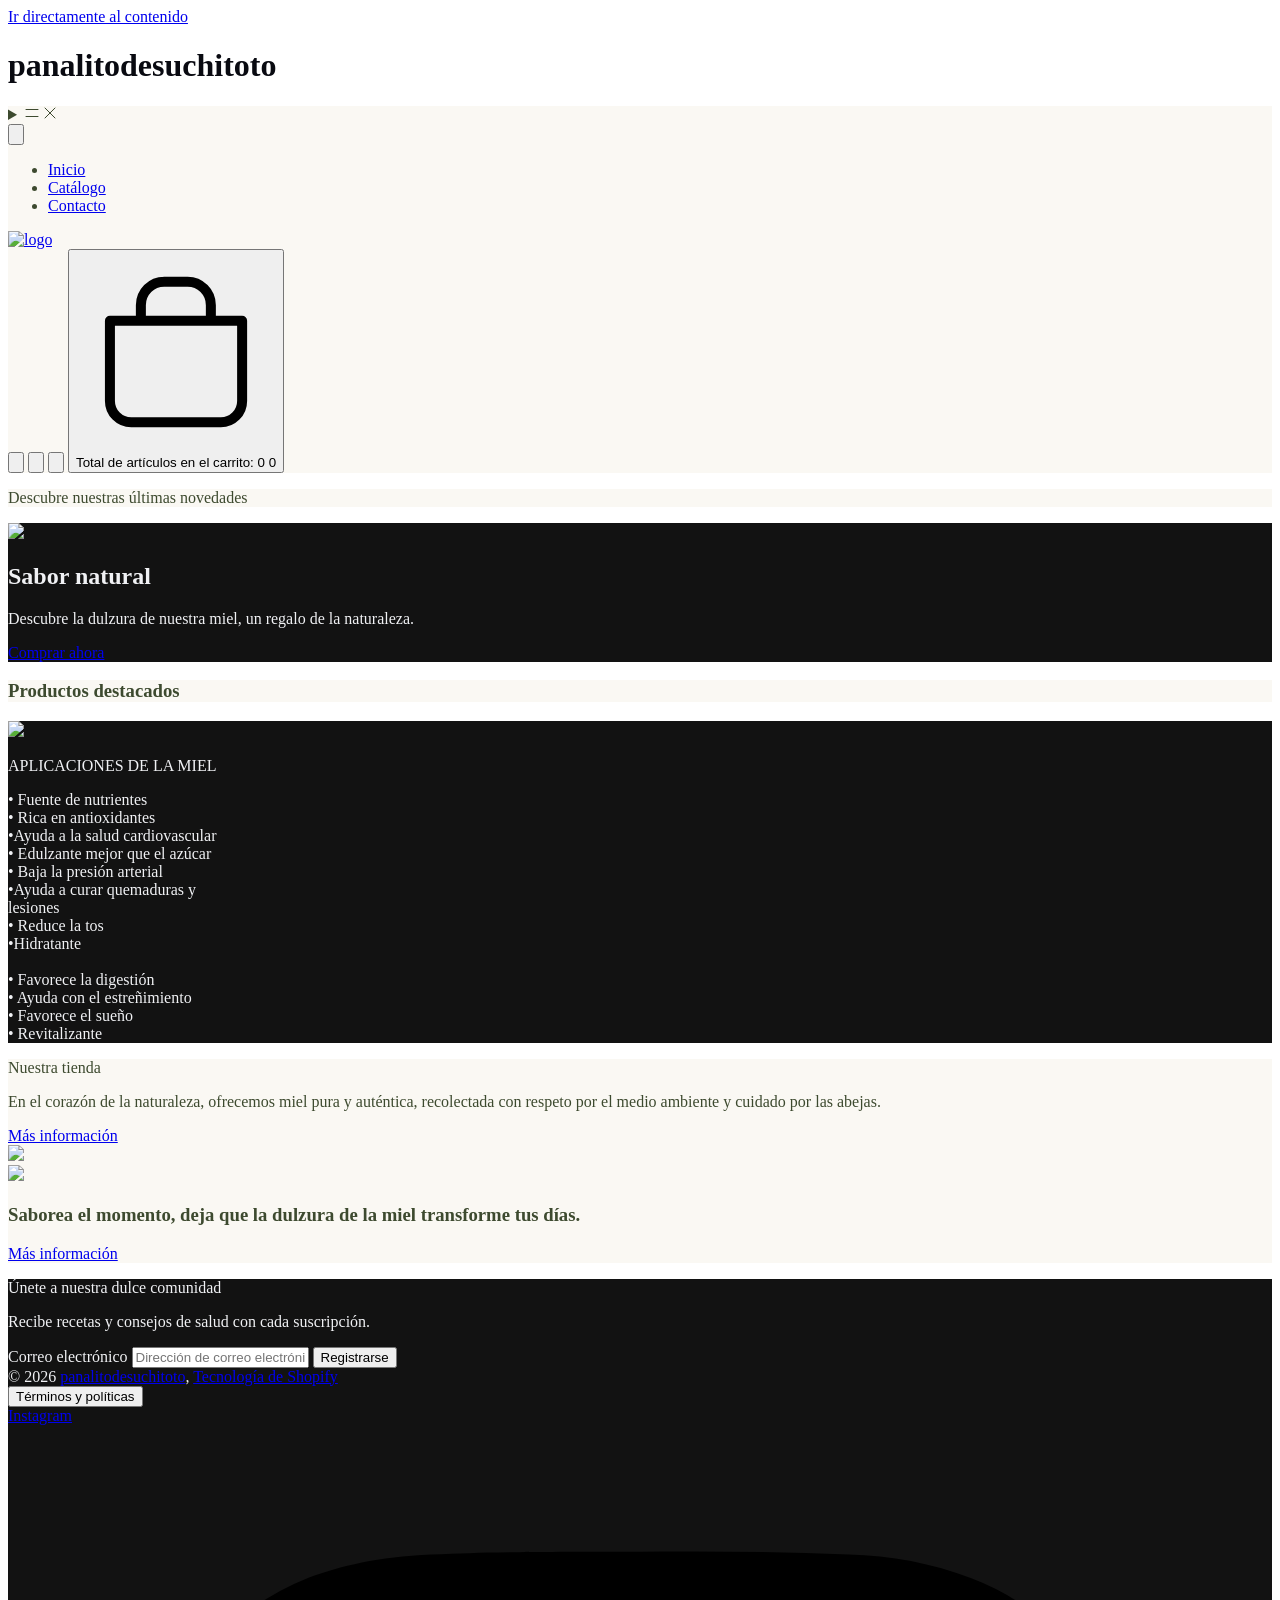
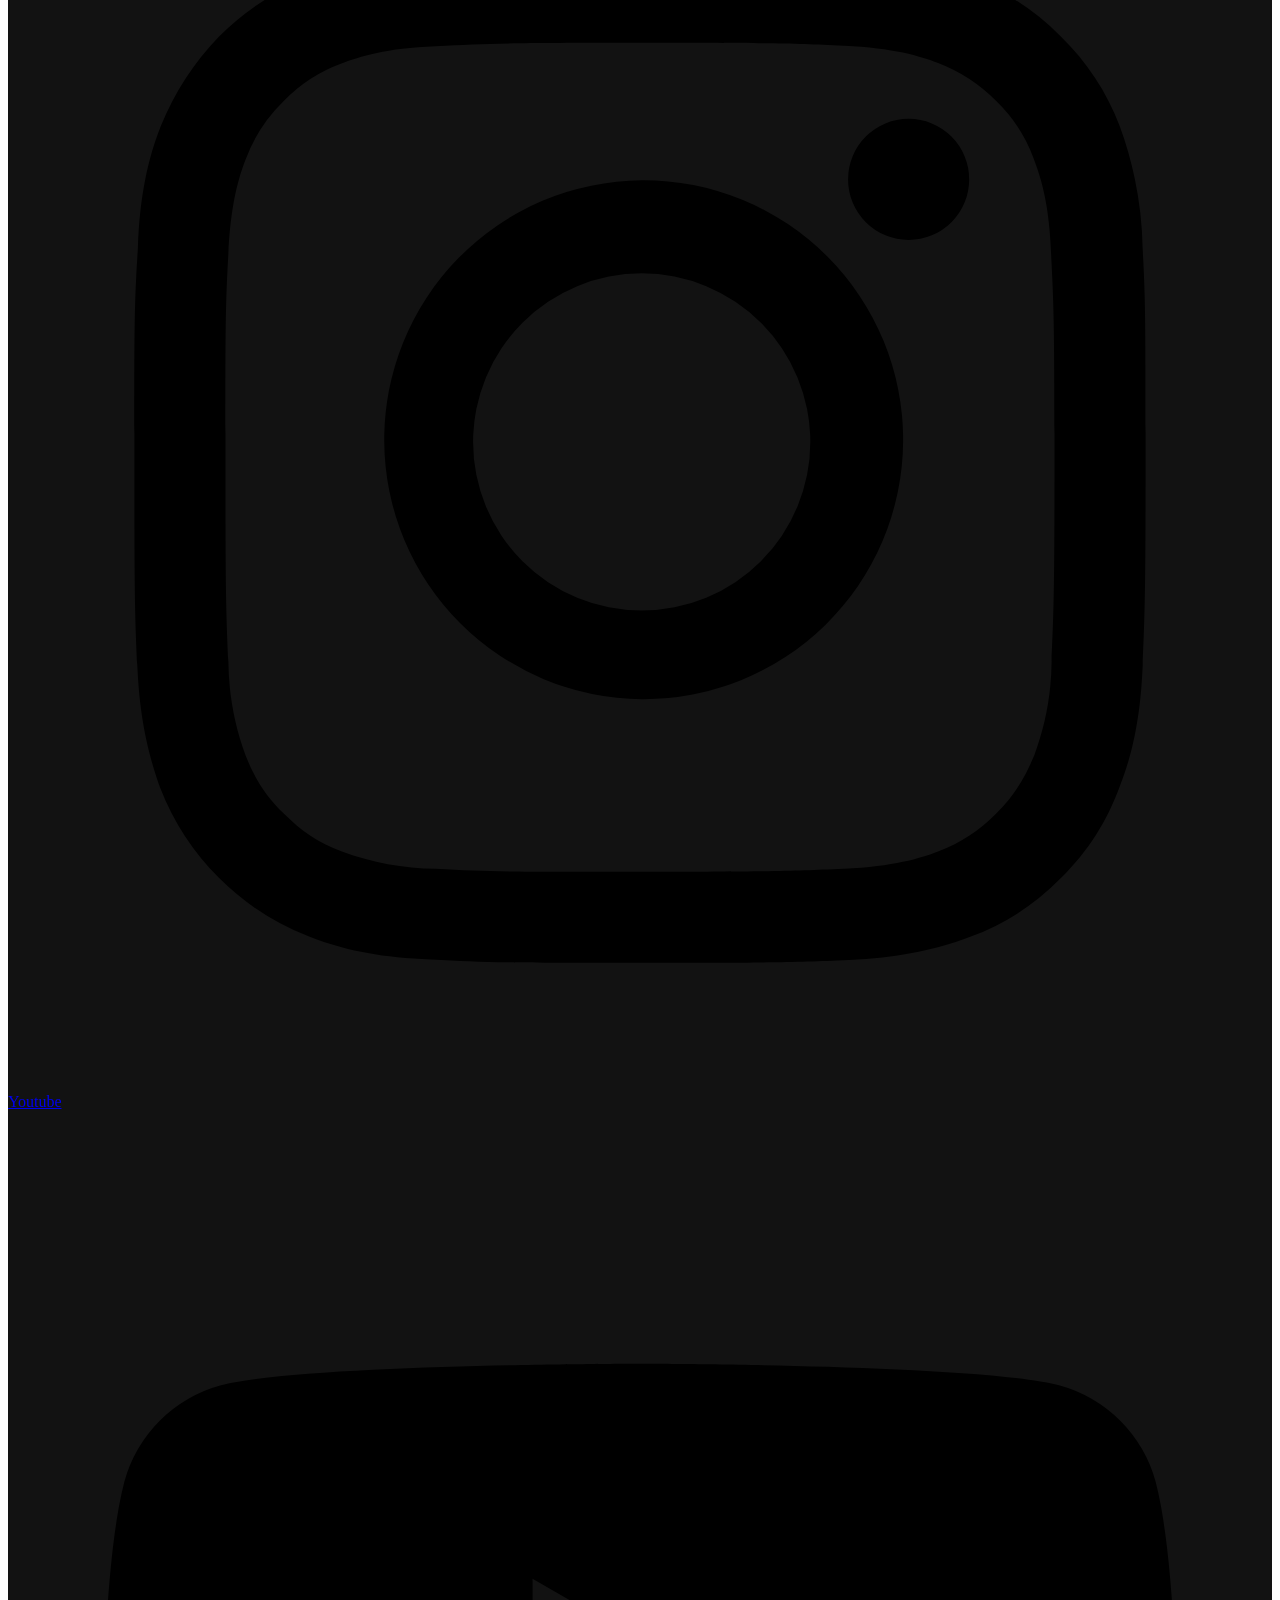
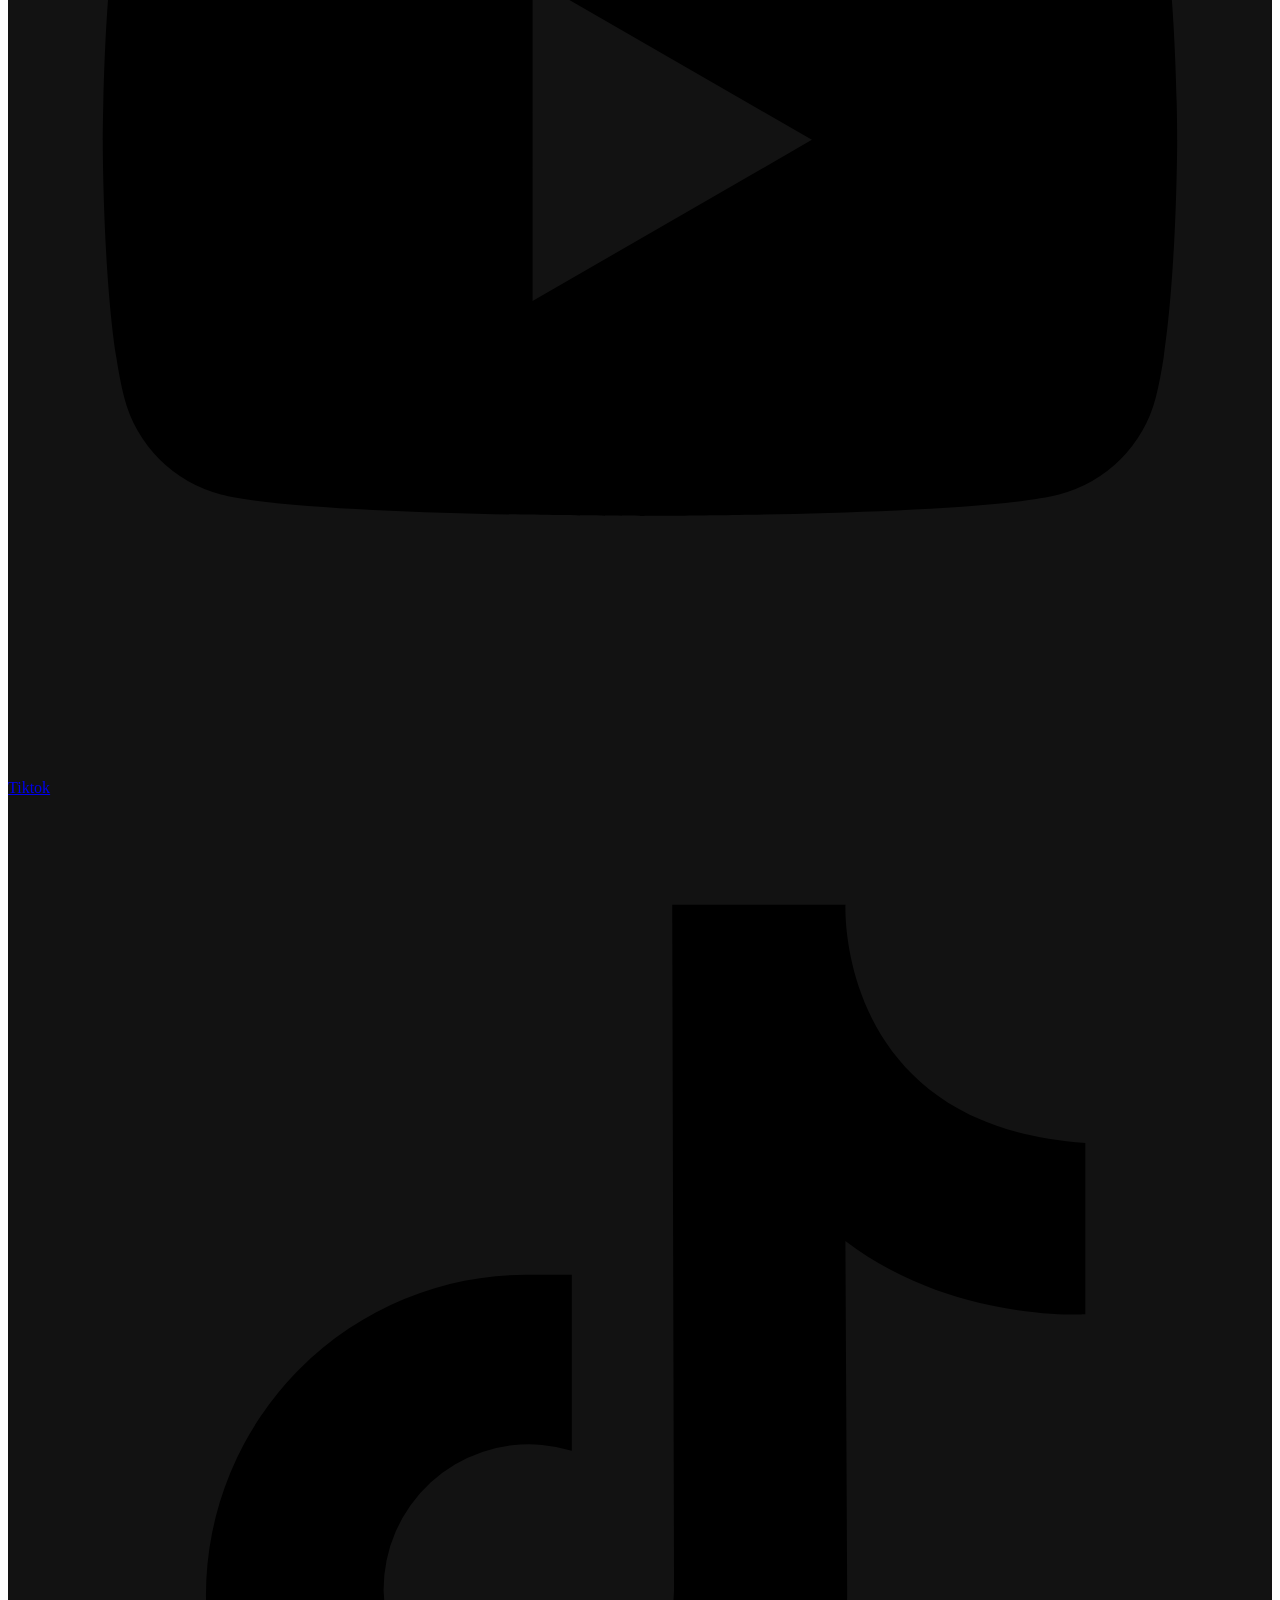
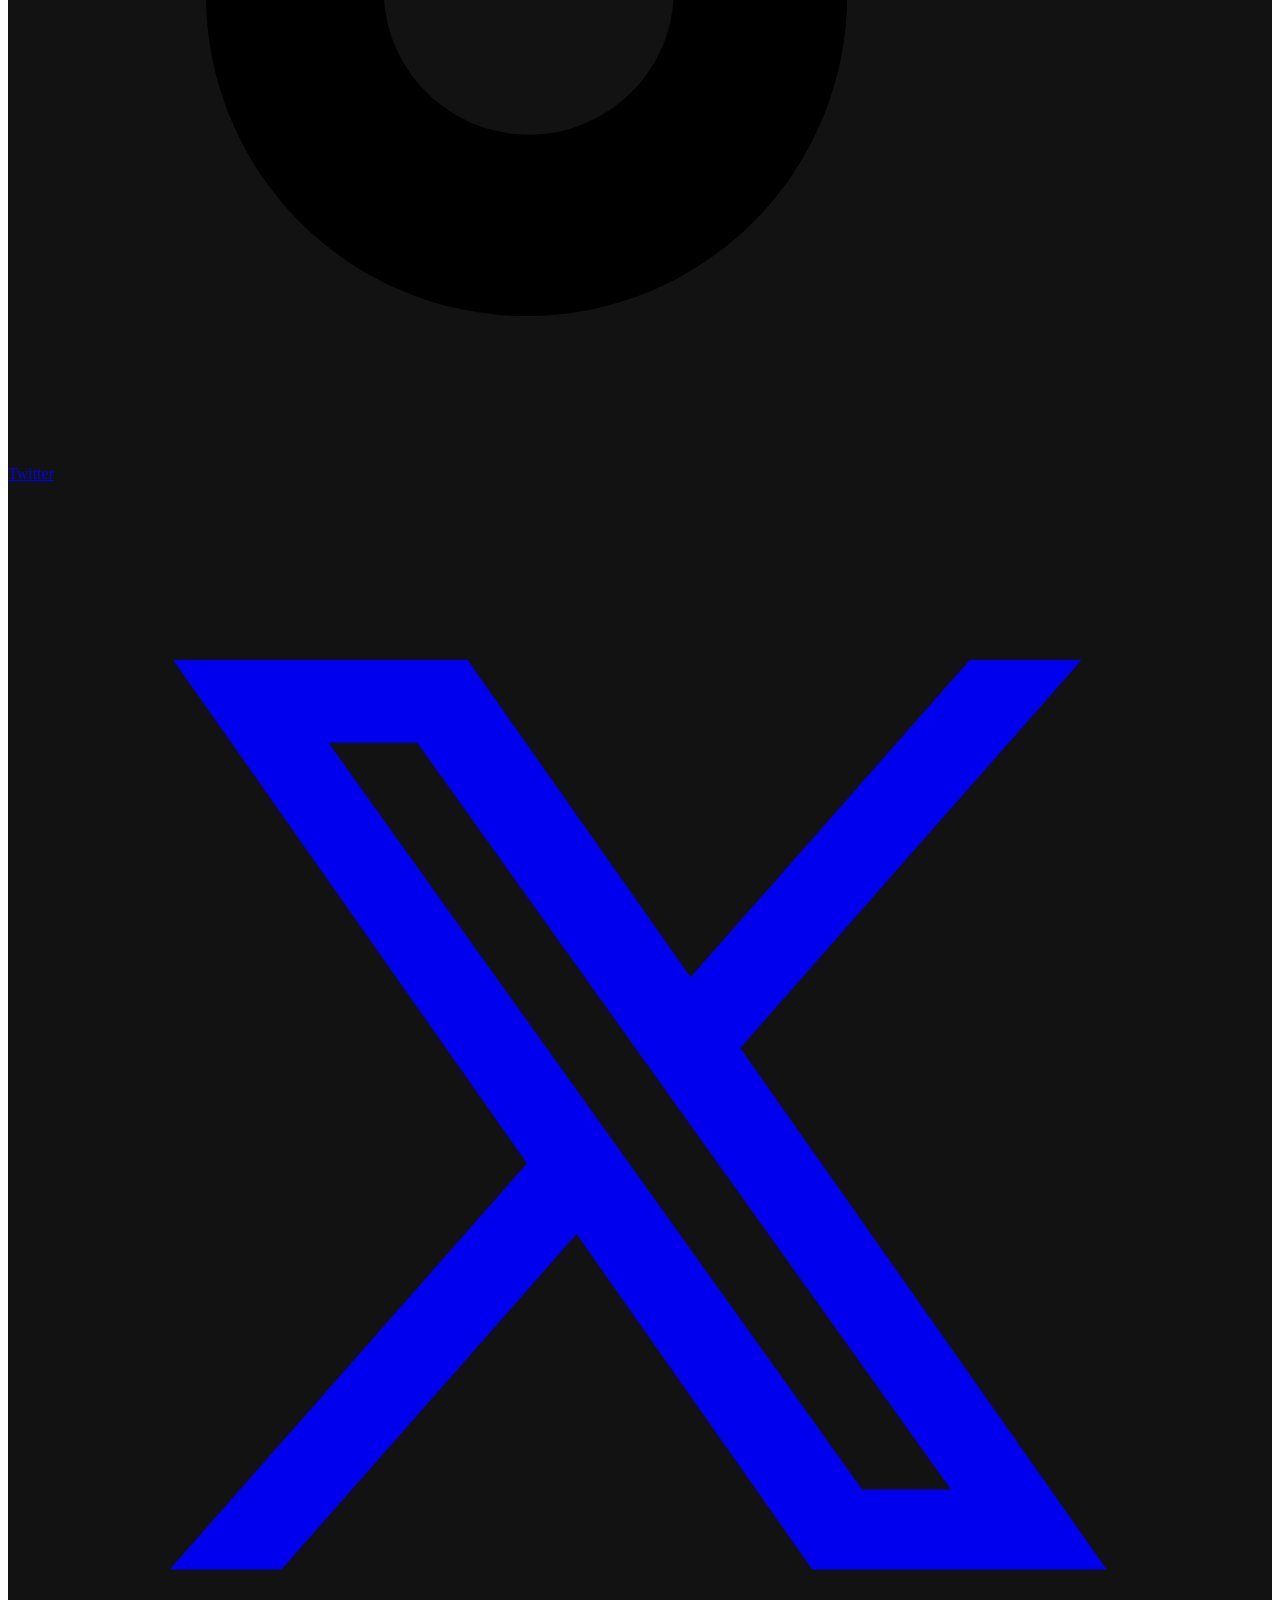
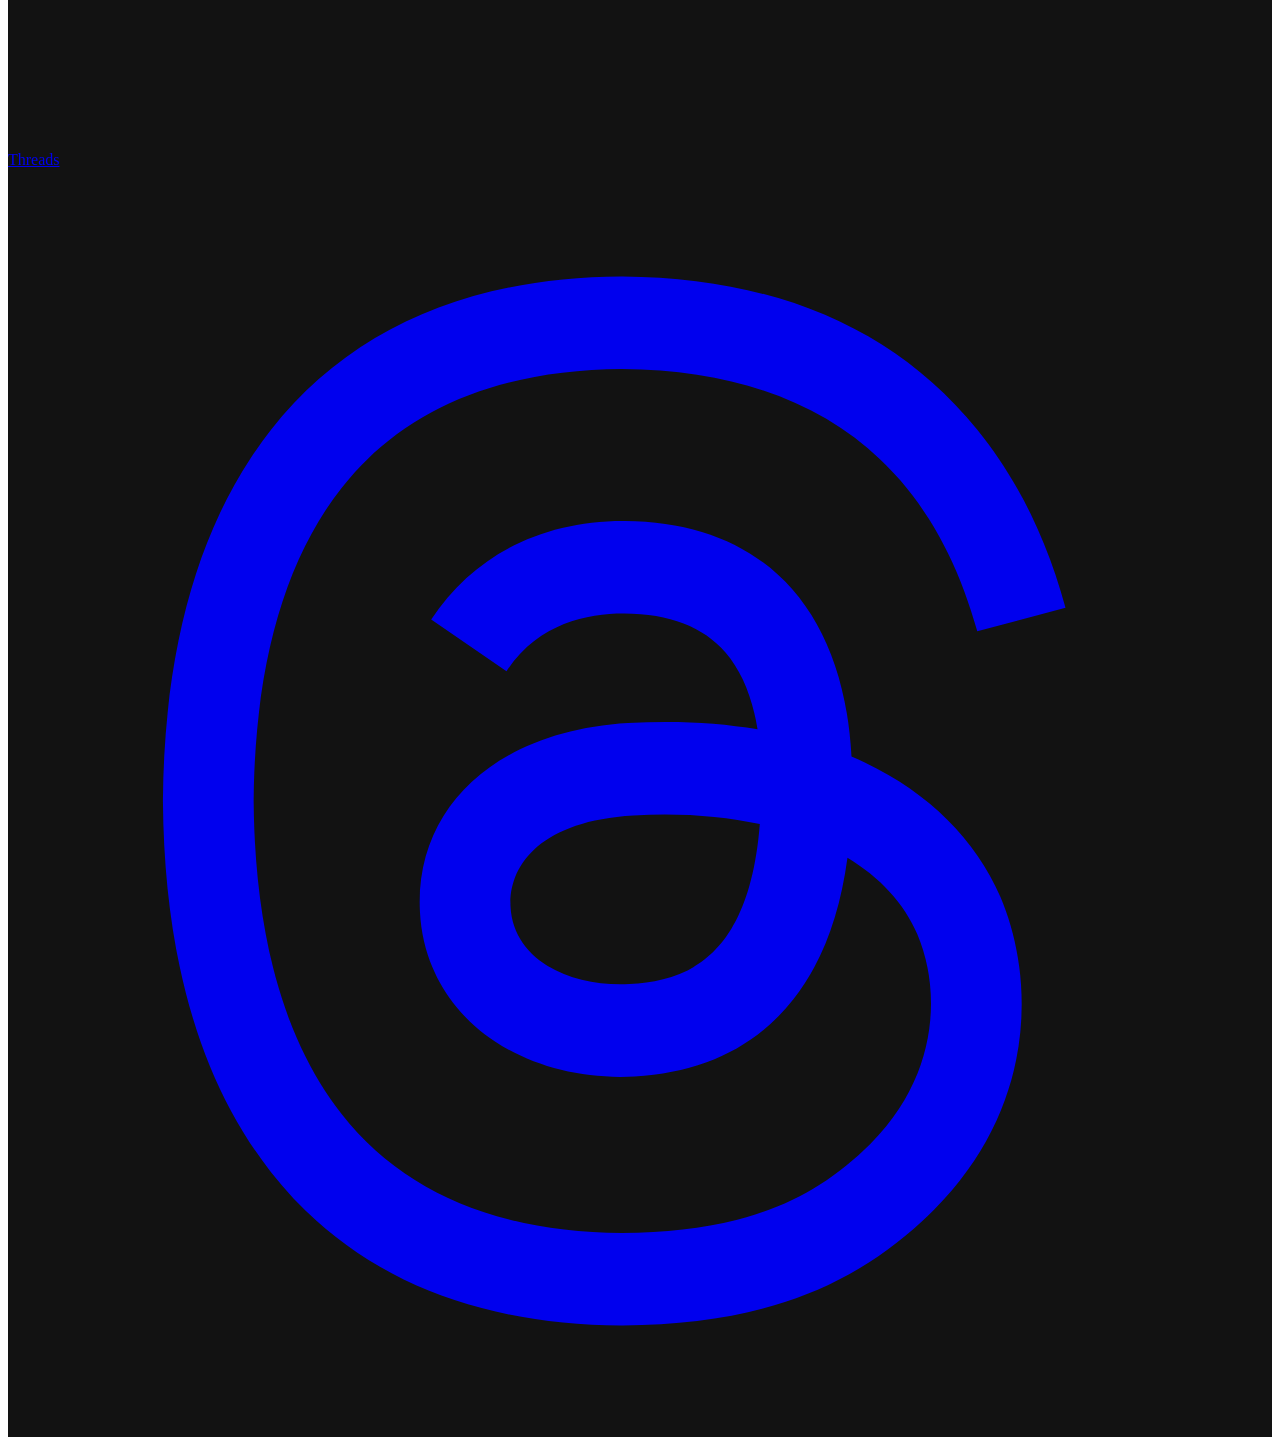
==== index.html @ 29b3526f "Add files via upload" ====
<!doctype html>
<html
  
  lang="es"
>
  
<!-- Mirrored from panalitosv.com/ by HTTrack Website Copier/3.x [XR&CO'2014], Mon, 23 Mar 2026 23:59:32 GMT -->
<!-- Added by HTTrack --><meta http-equiv="content-type" content="text/html;charset=utf-8" /><!-- /Added by HTTrack -->
<head>
    
      <link
        rel="expect"
        href="#MainContent"
        blocking="render"
        id="view-transition-render-blocker"
      >
    
<meta charset="utf-8">
<meta
  http-equiv="X-UA-Compatible"
  content="IE=edge"
>
<meta
  name="viewport"
  content="width=device-width,initial-scale=1"
>
<meta
  name="view-transition"
  content="same-origin"
>
<meta
  name="theme-color"
  content=""
>

<meta
  property="og:site_name"
  content="panalitodesuchitoto"
>
<meta
  property="og:url"
  content="index.html"
>
<meta
  property="og:title"
  content="panalitodesuchitoto"
>
<meta
  property="og:type"
  content="website"
>
<meta
  property="og:description"
  content="panalitodesuchitoto"
><meta
  name="twitter:card"
  content="summary_large_image"
>
<meta
  name="twitter:title"
  content="panalitodesuchitoto"
>
<meta
  name="twitter:description"
  content="panalitodesuchitoto"
>

<title>
  panalitodesuchitoto
</title>

<link
  rel="canonical"
  href="index.html"
>


<link href="cdn/shop/t/1/assets/overflow-list6673.css?v=78235234226353326431772667133" as="style" rel="preload">
<link href="cdn/shop/t/1/assets/baseb458.css?v=143605426757437778521772667133" rel="stylesheet" type="text/css" media="all" />

<link
    rel="preload"
    as="font"
    href="cdn/fonts/fraunces/fraunces_n3.eb6167b8e91a4d1bd5856f011cf4040a1c7f82c4.woff2"
    type="font/woff2"
    crossorigin
    fetchpriority="low"
  ><link
    rel="preload"
    as="font"
    href="cdn/fonts/besley/besley_n5.2af9d9131e5f2d6dfee4e45269cde0fa6bd0b7cd.woff2"
    type="font/woff2"
    crossorigin
    fetchpriority="low"
  ><link
    rel="preload"
    as="font"
    href="cdn/fonts/anonymous_pro/anonymouspro_n4.f8892cc1cfa3d797af6172c8eeddce62cf610e33.woff2"
    type="font/woff2"
    crossorigin
    fetchpriority="low"
  >
<script async crossorigin fetchpriority="high" src="cdn/shopifycloud/importmap-polyfill/es-modules-shim.2.4.0.js"></script>
<script type="importmap">
  {
    "imports": {
      "@theme/overflow-list": "/cdn/shop/t/1/assets/overflow-list.js?v=46858356770684902511767545225",
      "@theme/product-title": "/cdn/shop/t/1/assets/product-title-truncation.js?v=81744426891537421781767545226",
      "@theme/component": "/cdn/shop/t/1/assets/component.js?v=184240237101443119871767545226",
      "@theme/dialog": "/cdn/shop/t/1/assets/dialog.js?v=150888536568694194021772667133",
      "@theme/events": "/cdn/shop/t/1/assets/events.js?v=147926035229139604561767545225",
      "@theme/focus": "/cdn/shop/t/1/assets/focus.js?v=60436577539430446401767545226",
      "@theme/morph": "/cdn/shop/t/1/assets/morph.js?v=102085577784545683451772667133",
      "@theme/paginated-list": "/cdn/shop/t/1/assets/paginated-list.js?v=95298315036233333871767545226",
      "@theme/performance": "/cdn/shop/t/1/assets/performance.js?v=171015751390534793081767545225",
      "@theme/recently-viewed-products": "/cdn/shop/t/1/assets/recently-viewed-products.js?v=94729125001750262651767545225",
      "@theme/scrolling": "/cdn/shop/t/1/assets/scrolling.js?v=162288454571026455011772667134",
      "@theme/section-renderer": "/cdn/shop/t/1/assets/section-renderer.js?v=152586934315572818121772667133",
      "@theme/section-hydration": "/cdn/shop/t/1/assets/section-hydration.js?v=108434990705342316311772667133",
      "@theme/money-formatting": "/cdn/shop/t/1/assets/money-formatting.js?v=182191346160333327151772667133",
      "@theme/utilities": "/cdn/shop/t/1/assets/utilities.js?v=137979405375850297411772667133",
      "@theme/variant-picker": "/cdn/shop/t/1/assets/variant-picker.js?v=124079696159966615681767545226",
      "@theme/media-gallery": "/cdn/shop/t/1/assets/media-gallery.js?v=14624021005636302161772667133",
      "@theme/quick-add": "/cdn/shop/t/1/assets/quick-add.js?v=8173316780029216301772667133",
      "@theme/paginated-list-aspect-ratio": "/cdn/shop/t/1/assets/paginated-list-aspect-ratio.js?v=25254270272143792451767545226",
      "@theme/popover-polyfill": "/cdn/shop/t/1/assets/popover-polyfill.js?v=119029313658895111201767545226",
      "@theme/component-quantity-selector": "/cdn/shop/t/1/assets/component-quantity-selector.js?v=67906657287482036641767545225",
      "@theme/comparison-slider": "/cdn/shop/t/1/assets/comparison-slider.js?v=106705562947035711941767545226",
      "@theme/sticky-add-to-cart": "/cdn/shop/t/1/assets/sticky-add-to-cart.js?v=48956925339276737091767545226",
    }
  }
</script>

<script
  src="cdn/shop/t/1/assets/view-transitionse644.js?v=7106414069516106341767545225"
  async
  
    blocking="render"
  
></script>

<link
  rel="modulepreload"
  href="cdn/shop/t/1/assets/utilities14af.js?v=137979405375850297411772667133"
  fetchpriority="low"
>
<link
  rel="modulepreload"
  href="cdn/shop/t/1/assets/componenta373.js?v=184240237101443119871767545226"
  fetchpriority="low"
>
<link
  rel="modulepreload"
  href="cdn/shop/t/1/assets/section-renderer203a.js?v=152586934315572818121772667133"
  fetchpriority="low"
>
<link
  rel="modulepreload"
  href="cdn/shop/t/1/assets/section-hydrationb2b7.js?v=108434990705342316311772667133"
  fetchpriority="low"
>
<link
  rel="modulepreload"
  href="cdn/shop/t/1/assets/morph3585.js?v=102085577784545683451772667133"
  fetchpriority="low"
>



<link
  rel="modulepreload"
  href="cdn/shop/t/1/assets/focusb3a9.js?v=60436577539430446401767545226"
  fetchpriority="low"
>
<link
  rel="modulepreload"
  href="cdn/shop/t/1/assets/recently-viewed-productsebb2.js?v=94729125001750262651767545225"
  fetchpriority="low"
>
<link
  rel="modulepreload"
  href="cdn/shop/t/1/assets/scrolling2f6e.js?v=162288454571026455011772667134"
  fetchpriority="low"
>
<link
  rel="modulepreload"
  href="cdn/shop/t/1/assets/eventsfe75.js?v=147926035229139604561767545225"
  fetchpriority="low"
>
<script
  src="cdn/shop/t/1/assets/popover-polyfill087b.js?v=119029313658895111201767545226"
  type="module"
  fetchpriority="low"
></script>
<script
  src="cdn/shop/t/1/assets/overflow-list8fcd.js?v=46858356770684902511767545225"
  type="module"
  fetchpriority="low"
></script>
<script
  src="cdn/shop/t/1/assets/quick-add99a1.js?v=8173316780029216301772667133"
  type="module"
  fetchpriority="low"
></script>

  <script
    src="cdn/shop/t/1/assets/cart-discountc2a0.js?v=107077853990124422021767545225"
    type="module"
    fetchpriority="low"
  ></script>


<script
  src="cdn/shop/t/1/assets/dialogd9e1.js?v=150888536568694194021772667133"
  type="module"
  fetchpriority="low"
></script>
<script
  src="cdn/shop/t/1/assets/variant-picker9002.js?v=124079696159966615681767545226"
  type="module"
  fetchpriority="low"
></script>
<script
  src="cdn/shop/t/1/assets/product-card60fe.js?v=124402285637860180781767545226"
  type="module"
  fetchpriority="low"
></script>
<script
  src="cdn/shop/t/1/assets/product-formd50c.js?v=37993400097492174081767545225"
  type="module"
  fetchpriority="low"
></script>
<script
  src="cdn/shop/t/1/assets/fly-to-cart2be6.js?v=48483246440248933081772667133"
  type="module"
  fetchpriority="low"
></script>
<script
  src="cdn/shop/t/1/assets/accordion-custom12e3.js?v=97588419883090888471772667133"
  type="module"
  fetchpriority="low"
></script>
<script
  src="cdn/shop/t/1/assets/mediab18f.js?v=37825095869491791421767545226"
  type="module"
  fetchpriority="low"
></script>
<script
  src="cdn/shop/t/1/assets/product-pricebcfe.js?v=164492227269745550161772667133"
  type="module"
  fetchpriority="low"
></script>
<script
  src="cdn/shop/t/1/assets/product-sku878e.js?v=121804655373531320511767545226"
  type="module"
  fetchpriority="low"
></script>
<script
  src="cdn/shop/t/1/assets/product-title-truncation7a4e.js?v=81744426891537421781767545226"
  type="module"
  fetchpriority="low"
></script>
<script
  src="cdn/shop/t/1/assets/product-inventoryf327.js?v=81520546963552472391772667133"
  type="module"
  fetchpriority="low"
></script>
<script
  src="cdn/shop/t/1/assets/show-more9be8.js?v=94563802205717136101767545226"
  type="module"
  fetchpriority="low"
></script>
<script
  src="cdn/shop/t/1/assets/slideshow1a1b.js?v=17868446697736367161772667134"
  type="module"
  fetchpriority="low"
></script>
<script
  src="cdn/shop/t/1/assets/layered-slideshow6158.js?v=30135417790894624731767545225"
  type="module"
  fetchpriority="low"
></script>
<script
  src="cdn/shop/t/1/assets/anchored-popoverfa7c.js?v=95953304814728754461767545226"
  type="module"
  fetchpriority="low"
></script>
<script
  src="cdn/shop/t/1/assets/floating-paneld72f.js?v=151277338116891310371772667133"
  type="module"
  fetchpriority="low"
></script>
<script
  src="cdn/shop/t/1/assets/video-backgroundd453.js?v=25237992823806706551767545225"
  type="module"
  fetchpriority="low"
></script>
<script
  src="cdn/shop/t/1/assets/component-quantity-selectoraccd.js?v=67906657287482036641767545225"
  type="module"
  fetchpriority="low"
></script>
<script
  src="cdn/shop/t/1/assets/media-galleryf846.js?v=14624021005636302161772667133"
  type="module"
  fetchpriority="low"
></script>
<script
  src="cdn/shop/t/1/assets/rte-formatterac82.js?v=40306132146590816021772667133"
  type="module"
  fetchpriority="low"
></script>
<script
  src="cdn/shop/t/1/assets/volume-pricing4f7b.js?v=15442793518842484731767545226"
  type="module"
  fetchpriority="low"
></script>
<script
  src="cdn/shop/t/1/assets/price-per-item795e.js?v=144512917617120124431767545225"
  type="module"
  fetchpriority="low"
></script>
<script
  src="cdn/shop/t/1/assets/volume-pricing-info5f6e.js?v=94479640769665442661767545226"
  type="module"
  fetchpriority="low"
></script>






  <script
    src="cdn/shop/t/1/assets/product-card-link135e.js?v=45311564435319583051772667133"
    type="module"
    fetchpriority="low"
  ></script>


<script
  src="cdn/shop/t/1/assets/auto-close-details4138.js?v=58350291535404441581767545226"
  defer="defer"
></script>

<script>
  const Theme = {
    translations: {
      placeholder_image: `Imagen marcadora de posición`,
      added: `Agregada`,
      recipient_form_fields_visible: `Los campos de destinatario en el formulario ya son visibles`,
      recipient_form_fields_hidden: `Los campos de destinatario en el formulario ya no son visibles`,
      recipient_form_error: `Hubo un error al enviar el formulario`,
      items_added_to_cart_one: `Se agregó un artículo al carrito`,
      items_added_to_cart_other: `Se agregaron {{ count }} artículos al carrito`,
    },
    routes: {
      cart_add_url: '/cart/add.js',
      cart_change_url: '/cart/change',
      cart_update_url: '/cart/update',
      cart_url: '/cart',
      predictive_search_url: '/search/suggest',
      search_url: '/search',
    },
    template: {
      name: 'index',
    },
  };
</script>
<style data-shopify>
@font-face {
  font-family: Fraunces;
  font-weight: 300;
  font-style: normal;
  font-display: swap;
  src: url("cdn/fonts/fraunces/fraunces_n3.eb6167b8e91a4d1bd5856f011cf4040a1c7f82c4.woff2") format("woff2"),
       url("cdn/fonts/fraunces/fraunces_n3.358d9e4f36c5950dc30ac8bff0428c25af172c96.woff") format("woff");
}
@font-face {
  font-family: Fraunces;
  font-weight: 700;
  font-style: normal;
  font-display: swap;
  src: url("cdn/fonts/fraunces/fraunces_n7.8276f3981cfafc8569d516ceaa7dfe6a18948a1f.woff2") format("woff2"),
       url("cdn/fonts/fraunces/fraunces_n7.383b2f958615709ba42e3731be308ad164ca4edd.woff") format("woff");
}
@font-face {
  font-family: Fraunces;
  font-weight: 300;
  font-style: italic;
  font-display: swap;
  src: url("cdn/fonts/fraunces/fraunces_i3.e0ff4c3bb7007ab3e6b73bd1c290ad876c3118c5.woff2") format("woff2"),
       url("cdn/fonts/fraunces/fraunces_i3.6dd9ea4d0b88a3e338e2ba46f08764f8e8e64236.woff") format("woff");
}
@font-face {
  font-family: Fraunces;
  font-weight: 700;
  font-style: italic;
  font-display: swap;
  src: url("cdn/fonts/fraunces/fraunces_i7.9207dcd51152f34cd9c77a8ea542df960210c87c.woff2") format("woff2"),
       url("cdn/fonts/fraunces/fraunces_i7.f4bcbf289853d941810727213e68ea2e3c3eddf8.woff") format("woff");
}
@font-face {
  font-family: Besley;
  font-weight: 500;
  font-style: normal;
  font-display: swap;
  src: url("cdn/fonts/besley/besley_n5.2af9d9131e5f2d6dfee4e45269cde0fa6bd0b7cd.woff2") format("woff2"),
       url("cdn/fonts/besley/besley_n5.895fba38908e039a5af57a8b75a629892a505f80.woff") format("woff");
}
@font-face {
  font-family: Besley;
  font-weight: 700;
  font-style: normal;
  font-display: swap;
  src: url("cdn/fonts/besley/besley_n7.3b530357b83dc2b56556feb4b0101ab81dda4624.woff2") format("woff2"),
       url("cdn/fonts/besley/besley_n7.c5242a2cd120e7fea0b142c04fb32e32ff995154.woff") format("woff");
}
@font-face {
  font-family: Besley;
  font-weight: 500;
  font-style: italic;
  font-display: swap;
  src: url("cdn/fonts/besley/besley_i5.eb6bfea061062b085cb0dae3360398bf62fbb507.woff2") format("woff2"),
       url("cdn/fonts/besley/besley_i5.e3993497eb8bed2d18483fdfc36411d6ee86495a.woff") format("woff");
}
@font-face {
  font-family: Besley;
  font-weight: 700;
  font-style: italic;
  font-display: swap;
  src: url("cdn/fonts/besley/besley_i7.abed1739d47325d988bc85fe28caca6d7b083fba.woff2") format("woff2"),
       url("cdn/fonts/besley/besley_i7.b6e1b084ff5f8e3d5dec3f92e4901a4bb7e736a8.woff") format("woff");
}
@font-face {
  font-family: "Anonymous Pro";
  font-weight: 400;
  font-style: normal;
  font-display: swap;
  src: url("cdn/fonts/anonymous_pro/anonymouspro_n4.f8892cc1cfa3d797af6172c8eeddce62cf610e33.woff2") format("woff2"),
       url("cdn/fonts/anonymous_pro/anonymouspro_n4.a707ca3ea5e6b6468ff0c29cf7e105dca1c09be4.woff") format("woff");
}
@font-face {
  font-family: "Anonymous Pro";
  font-weight: 700;
  font-style: normal;
  font-display: swap;
  src: url("cdn/fonts/anonymous_pro/anonymouspro_n7.1abf60a1262a5f61d3e7f19599b5bc79deae580f.woff2") format("woff2"),
       url("cdn/fonts/anonymous_pro/anonymouspro_n7.72f538c813c55fd861df0050c3a89911062226b9.woff") format("woff");
}
@font-face {
  font-family: "Anonymous Pro";
  font-weight: 400;
  font-style: italic;
  font-display: swap;
  src: url("cdn/fonts/anonymous_pro/anonymouspro_i4.e25745b6d033a0b4eea75ad1dd0df2b911abcf1f.woff2") format("woff2"),
       url("cdn/fonts/anonymous_pro/anonymouspro_i4.280c8776a79ac154f9332217a9852603e17ae391.woff") format("woff");
}
@font-face {
  font-family: "Anonymous Pro";
  font-weight: 700;
  font-style: italic;
  font-display: swap;
  src: url("cdn/fonts/anonymous_pro/anonymouspro_i7.ee4faea594767398c1a7c2d939c79e197bcdaf0b.woff2") format("woff2"),
       url("cdn/fonts/anonymous_pro/anonymouspro_i7.d1ad252be5feb58dd0c7443a002463a98964f452.woff") format("woff");
}


  :root {
    /* Page Layout */
    --sidebar-width: 25rem;
    --narrow-content-width: 36rem;
    --normal-content-width: 42rem;
    --wide-content-width: 46rem;
    --narrow-page-width: 90rem;
    --normal-page-width: 120rem;
    --wide-page-width: 150rem;

    /* Section Heights */
    --section-height-small: 15rem;
    --section-height-medium: 25rem;
    --section-height-large: 35rem;

    @media screen and (min-width: 40em) {
      --section-height-small: 40svh;
      --section-height-medium: 55svh;
      --section-height-large: 70svh;
    }

    @media screen and (min-width: 60em) {
      --section-height-small: 50svh;
      --section-height-medium: 65svh;
      --section-height-large: 80svh;
    }

    /* Letter spacing */
    --letter-spacing-sm: 0.06em;
    --letter-spacing-md: 0.13em;

    /* Font families */
    --font-body--family: "system_ui", -apple-system, 'Segoe UI', Roboto, 'Helvetica Neue', 'Noto Sans', 'Liberation Sans', Arial, sans-serif, 'Apple Color Emoji', 'Segoe UI Emoji', 'Segoe UI Symbol', 'Noto Color Emoji';
    --font-body--style: normal;
    --font-body--weight: 400;
    --font-subheading--family: Fraunces, serif;
    --font-subheading--style: normal;
    --font-subheading--weight: 300;
    --font-heading--family: Besley, serif;
    --font-heading--style: normal;
    --font-heading--weight: 500;
    --font-accent--family: "Anonymous Pro", monospace;
    --font-accent--style: normal;
    --font-accent--weight: 400;

    /* Margin sizes */
    --font-h1--spacing: 0.25em;
    --font-h2--spacing: 0.25em;
    --font-h3--spacing: 0.25em;
    --font-h4--spacing: 0.25em;
    --font-h5--spacing: 0.25em;
    --font-h6--spacing: 0.25em;
    --font-paragraph--spacing: 0.5em;

    /* Heading colors */
    --font-h1--color: var(--color-foreground-heading);
    --font-h2--color: var(--color-foreground-heading);
    --font-h3--color: var(--color-foreground-heading);
    --font-h4--color: var(--color-foreground-heading);
    --font-h5--color: var(--color-foreground-heading);
    --font-h6--color: var(--color-foreground-heading);

    /** Z-Index / Layering */
    --layer-section-background: -2;
    --layer-lowest: -1;
    --layer-base: 0;
    --layer-flat: 1;
    --layer-raised: 2;
    --layer-heightened: 4;
    --layer-sticky: 8;
    --layer-window-overlay: 10;
    --layer-header-menu: 12;
    --layer-overlay: 16;
    --layer-menu-drawer: 18;
    --layer-temporary: 20;

    /* Max-width / Measure */
    --max-width--body-normal: 32.5em;
    --max-width--body-narrow: 22.75em;

    --max-width--heading-normal: 32.5em;
    --max-width--heading-narrow: 19.5em;

    --max-width--display-normal: 13em;
    --max-width--display-narrow: 9.75em;
    --max-width--display-tight: 3.25em;

    /* Letter-spacing / Tracking */
    --letter-spacing--display-tight: -0.03em;
    --letter-spacing--display-normal: 0em;
    --letter-spacing--display-loose: 0.03em;

    --letter-spacing--heading-tight: -0.03em;
    --letter-spacing--heading-normal: 0em;
    --letter-spacing--heading-loose: 0.03em;

    --letter-spacing--body-tight: -0.03em;
    --letter-spacing--body-normal: 0em;
    --letter-spacing--body-loose: 0.03em;

    /* Line height / Leading */
    --line-height: 1;

    --line-height--display-tight: 1;
    --line-height--display-normal: 1.1;
    --line-height--display-loose: 1.2;

    --line-height--heading-tight: 1.15;
    --line-height--heading-normal: 1.25;
    --line-height--heading-loose: 1.35;

    --line-height--body-tight: 1.2;
    --line-height--body-normal: 1.4;
    --line-height--body-loose: 1.6;

    /* Typography presets */
    --font-size--paragraph: 0.875rem;--font-size--h1: clamp(3.0rem, 8.8vw, 5.5rem);--font-size--h2: clamp(2.25rem, 4.8vw, 3.0rem);--font-size--h3: 2.0rem;--font-size--h4: 1.5rem;--font-size--h5: 1.125rem;--font-size--h6: 0.0rem;--font-paragraph--weight: 400;--font-paragraph--letter-spacing: var(--letter-spacing--body-normal);--font-paragraph--size: var(--font-size--paragraph);--font-paragraph--family: var(--font-body--family);--font-paragraph--style: var(--font-body--style);--font-paragraph--case: ;--font-paragraph--line-height: var(--line-height--body-normal);--font-h1--weight: var(--font-heading--weight);--font-h1--letter-spacing: var(--letter-spacing--heading-normal);--font-h1--size: var(--font-size--h1);--font-h1--family: var(--font-heading--family);--font-h1--style: var(--font-heading--style);--font-h1--case: none;--font-h1--line-height: var(--line-height--display-tight);--font-h2--weight: var(--font-heading--weight);--font-h2--letter-spacing: var(--letter-spacing--heading-normal);--font-h2--size: var(--font-size--h2);--font-h2--family: var(--font-heading--family);--font-h2--style: var(--font-heading--style);--font-h2--case: none;--font-h2--line-height: var(--line-height--display-loose);--font-h3--weight: var(--font-heading--weight);--font-h3--letter-spacing: var(--letter-spacing--heading-normal);--font-h3--size: var(--font-size--h3);--font-h3--family: var(--font-heading--family);--font-h3--style: var(--font-heading--style);--font-h3--case: none;--font-h3--line-height: var(--line-height--heading-tight);--font-h4--weight: var(--font-subheading--weight);--font-h4--letter-spacing: var(--letter-spacing--heading-normal);--font-h4--size: var(--font-size--h4);--font-h4--family: var(--font-subheading--family);--font-h4--style: var(--font-subheading--style);--font-h4--case: none;--font-h4--line-height: var(--line-height--display-normal);--font-h5--weight: var(--font-body--weight);--font-h5--letter-spacing: var(--letter-spacing--heading-normal);--font-h5--size: var(--font-size--h5);--font-h5--family: var(--font-body--family);--font-h5--style: var(--font-body--style);--font-h5--case: none;--font-h5--line-height: var(--line-height--display-normal);--font-h6--weight: var(--font-subheading--weight);--font-h6--letter-spacing: var(--letter-spacing--heading-normal);--font-h6--size: var(--font-size--h6);--font-h6--family: var(--font-subheading--family);--font-h6--style: var(--font-subheading--style);--font-h6--case: none;--font-h6--line-height: var(--line-height--display-normal);

    /* Hardcoded font sizes */
    --font-size--3xs: 0.625rem;
    --font-size--2xs: 0.75rem;
    --font-size--xs: 0.8125rem;
    --font-size--sm: 0.875rem;
    --font-size--md: 1rem;
    --font-size--lg: 1.125rem;
    --font-size--xl: 1.25rem;
    --font-size--2xl: 1.5rem;
    --font-size--3xl: 2rem;
    --font-size--4xl: 2.5rem;
    --font-size--5xl: 3rem;
    --font-size--6xl: 3.5rem;

    /* Menu font sizes */
    --menu-font-sm--size: 0.875rem;
    --menu-font-sm--line-height: calc(1.1 + 0.5 * min(16 / 14));
    --menu-font-md--size: 1rem;
    --menu-font-md--line-height: calc(1.1 + 0.5 * min(16 / 16));
    --menu-font-lg--size: 1.125rem;
    --menu-font-lg--line-height: calc(1.1 + 0.5 * min(16 / 18));
    --menu-font-xl--size: 1.25rem;
    --menu-font-xl--line-height: calc(1.1 + 0.5 * min(16 / 20));
    --menu-font-2xl--size: 1.75rem;
    --menu-font-2xl--line-height: calc(1.1 + 0.5 * min(16 / 28));

    /* Colors */
    --color-error: #8B0000;
    --color-success: #006400;
    --color-white: #FFFFFF;
    --color-white-rgb: 255 255 255;
    --color-black: #000000;
    --color-instock: #3ED660;
    --color-lowstock: #EE9441;
    --color-outofstock: #C8C8C8;

    /* Opacity */
    --opacity-5: 0.05;
    --opacity-8: 0.08;
    --opacity-10: 0.1;
    --opacity-15: 0.15;
    --opacity-20: 0.2;
    --opacity-25: 0.25;
    --opacity-30: 0.3;
    --opacity-40: 0.4;
    --opacity-50: 0.5;
    --opacity-60: 0.6;
    --opacity-70: 0.7;
    --opacity-80: 0.8;
    --opacity-85: 0.85;
    --opacity-90: 0.9;
    --opacity-subdued-text: var(--opacity-70);

    --shadow-button: 0 2px 3px rgb(0 0 0 / 20%);
    --gradient-image-overlay: linear-gradient(to top, rgb(0 0 0 / 0.5), transparent);

    /* Spacing */
    --margin-3xs: 0.125rem;
    --margin-2xs: 0.3rem;
    --margin-xs: 0.5rem;
    --margin-sm: 0.7rem;
    --margin-md: 0.8rem;
    --margin-lg: 1rem;
    --margin-xl: 1.25rem;
    --margin-2xl: 1.5rem;
    --margin-3xl: 1.75rem;
    --margin-4xl: 2rem;
    --margin-5xl: 3rem;
    --margin-6xl: 5rem;

    --scroll-margin: 50px;

    --padding-3xs: 0.125rem;
    --padding-2xs: 0.25rem;
    --padding-xs: 0.5rem;
    --padding-sm: 0.7rem;
    --padding-md: 0.8rem;
    --padding-lg: 1rem;
    --padding-xl: 1.25rem;
    --padding-2xl: 1.5rem;
    --padding-3xl: 1.75rem;
    --padding-4xl: 2rem;
    --padding-5xl: 3rem;
    --padding-6xl: 4rem;

    --gap-3xs: 0.125rem;
    --gap-2xs: 0.3rem;
    --gap-xs: 0.5rem;
    --gap-sm: 0.7rem;
    --gap-md: 0.9rem;
    --gap-lg: 1rem;
    --gap-xl: 1.25rem;
    --gap-2xl: 2rem;
    --gap-3xl: 3rem;

    --spacing-scale-sm: 0.6;
    --spacing-scale-md: 0.7;
    --spacing-scale-default: 1.0;

    /* Checkout buttons gap */
    --checkout-button-gap: 10px;

    /* Borders */
    --style-border-width: 1px;
    --style-border-radius-xs: 0.2rem;
    --style-border-radius-sm: 0.6rem;
    --style-border-radius-md: 0.8rem;
    --style-border-radius-50: 50%;
    --style-border-radius-lg: 1rem;
    --style-border-radius-pills: 40px;
    --style-border-radius-inputs: 8px;
    --style-border-radius-buttons-primary: 0px;
    --style-border-radius-buttons-secondary: 0px;
    --style-border-width-primary: 0px;
    --style-border-width-secondary: 1px;
    --style-border-width-inputs: 1px;
    --style-border-radius-popover: 4px;
    --style-border-popover: 1px none rgb(var(--color-border-rgb) / 50%);
    --style-border-drawer: 1px none rgb(var(--color-border-rgb) / 50%);
    --style-border-swatch-opacity: 10%;
    --style-border-swatch-width: 1px;
    --style-border-swatch-style: solid;

    /* Animation */
    --ease-out-cubic: cubic-bezier(0.33, 1, 0.68, 1);
    --ease-out-quad: cubic-bezier(0.32, 0.72, 0, 1);
    --ease-in-out-quad: cubic-bezier(0.455, 0.03, 0.515, 0.955);
    --animation-speed-fast: 0.0625s;
    --animation-speed: 0.125s;
    --animation-speed-slow: 0.2s;
    --animation-speed-medium: 0.15s;
    --animation-easing: ease-in-out;
    --animation-slideshow-easing: cubic-bezier(0.4, 0, 0.2, 1);
    --drawer-animation-speed: 0.2s;
    --animation-values-slow: var(--animation-speed-slow) var(--animation-easing);
    --animation-values: var(--animation-speed) var(--animation-easing);
    --animation-values-fast: var(--animation-speed-fast) var(--animation-easing);
    --animation-values-allow-discrete: var(--animation-speed) var(--animation-easing) allow-discrete;
    --animation-timing-hover: cubic-bezier(0.25, 0.46, 0.45, 0.94);
    --animation-timing-active: cubic-bezier(0.5, 0, 0.75, 0);
    --animation-timing-bounce: cubic-bezier(0.34, 1.56, 0.64, 1);
    --animation-timing-default: cubic-bezier(0, 0, 0.2, 1);
    --animation-timing-fade-in: cubic-bezier(0.16, 1, 0.3, 1);
    --animation-timing-fade-out: cubic-bezier(0.4, 0, 0.2, 1);
    /* Spring definitions suffixed with perceptual duration (d<ms>) and bounce (b<%>)*/
    --spring-d300-b0-easing: linear(0, 0.0033 0.81%, 0.027 2.42%, 0.0916 4.84%, 0.4745 15.32%, 0.6422 20.97%, 0.7175, 0.7789, 0.8283 30.64%, 0.876, 0.9111 38.71%, 0.941, 0.9611 48.39%, 0.9707, 0.978 54.84%, 0.9885 62.1%, 0.9949 70.97%, 0.9982 82.26%, 0.9997 100%);
    --spring-d300-b0-duration: 0.4980s;
    --spring-d280-b0-easing: linear(0, 0.0044, 0.0164 1.85%, 0.085 4.63%, 0.4571 14.81%, 0.575 18.52%, 0.6505, 0.7148 24.07%, 0.7849, 0.8393, 0.8809 35.18%, 0.9189, 0.9453 44.44%, 0.9662, 0.9793 55.55%, 0.9894 62.95%, 0.995 71.28%, 0.9982 82.39%, 0.9997 99.98%);
    --spring-d280-b0-duration: 0.4648s;
    --spring-d260-b0-easing: linear(0, 0.0058, 0.0216 2.15%, 0.0748 4.29%, 0.4646 15.03%, 0.5673, 0.655, 0.7279, 0.7872, 0.8349, 0.8727 34.36%, 0.9107, 0.9379 42.95%, 0.9609 48.31%, 0.9778 54.76%, 0.9887 62.27%, 0.9948 70.86%, 0.9983 82.67%, 0.9997 99.85%);
    --spring-d260-b0-duration: 0.4316s;
    --spring-d220-b0-easing: linear(
      0,
      0.0093 1.37%,
      0.0696 4.12%,
      0.4667 15.09%,
      0.6322 20.58%,
      0.6986 23.32%,
      0.7793 27.44%,
      0.8219 30.18%,
      0.8721,
      0.9089 38.42%,
      0.9427,
      0.9644,
      0.978 54.88%,
      0.9881 61.74%,
      0.9944 69.97%,
      0.998 80.95%,
      0.9996 98.78%
    );
    --spring-d220-b0-duration: 0.3818s;
    --spring-d180-b0-easing: linear(0, 0.0234, 0.0805 4.48%, 0.4865 15.68%, 0.6211 20.16%, 0.7696 26.88%, 0.8064 29.12%, 0.8646, 0.9063, 0.9358, 0.9563 47.04%, 0.9757, 0.9867 60.48%, 0.9941 69.44%, 0.9979 80.64%, 0.9996 98.56%);
    --spring-d180-b0-duration: 0.2988s;

    /* View transitions */
    /* View transition old */
    --view-transition-old-main-content: var(--animation-speed) var(--animation-easing) both fadeOut;

    /* View transition new */
    --view-transition-new-main-content: var(--animation-speed) var(--animation-easing) both fadeIn, var(--animation-speed) var(--animation-easing) both slideInTopViewTransition;

    /* Focus */
    --focus-outline-width: 0.09375rem;
    --focus-outline-offset: 0.2em;

    /* Badges */
    --badge-blob-padding-block: 1px;
    --badge-blob-padding-inline: 12px 8px;
    --badge-rectangle-padding-block: 1px;
    --badge-rectangle-padding-inline: 6px;
    @media screen and (min-width: 750px) {
      --badge-blob-padding-block: 4px;
      --badge-blob-padding-inline: 16px 12px;
      --badge-rectangle-padding-block: 4px;
      --badge-rectangle-padding-inline: 10px;
    }

    /* Icons */
    --icon-size-2xs: 0.6rem;
    --icon-size-xs: 0.85rem;
    --icon-size-sm: 1.25rem;
    --icon-size-md: 1.375rem;
    --icon-size-lg: 1.5rem;
    --icon-stroke-width: 1px;

    /* Input */
    --input-email-min-width: 200px;
    --input-search-max-width: 650px;
    --input-padding-y: 0.8rem;
    --input-padding-x: 0.8rem;
    --input-padding: var(--input-padding-y) var(--input-padding-x);
    --input-box-shadow-width: var(--style-border-width-inputs);
    --input-box-shadow: 0 0 0 var(--input-box-shadow-width) var(--color-input-border);
    --input-box-shadow-focus: 0 0 0 calc(var(--input-box-shadow-width) + 0.5px) var(--color-input-border);
    --input-disabled-background-color: rgb(var(--color-foreground-rgb) / var(--opacity-10));
    --input-disabled-border-color: rgb(var(--color-foreground-rgb) / var(--opacity-5));
    --input-disabled-text-color: rgb(var(--color-foreground-rgb) / var(--opacity-50));
    --input-textarea-min-height: 55px;

    /* Checkbox */
    --checkbox-size: 22px;
    --checkbox-border-radius: 7px;
    --checkbox-border: 1px solid rgb(var(--color-foreground-rgb) / var(--opacity-35-55));
    --checkbox-label-padding: 8px;

    @media screen and (min-width: 750px) {
      --checkbox-size: 16px;
      --checkbox-border-radius: 5px;
      --checkbox-label-padding: 6px;
    }

    /* Button size */
    --button-size-sm: 30px;
    --button-size-md: 36px;
    --button-size: var(--minimum-touch-target);
    --button-padding-inline: 24px;
    --button-padding-block: 16px;

    /* Button font-family */
    --button-font-family-primary: var(--font-body--family);
    --button-font-family-secondary: var(--font-body--family);

    /* Button text case */
    --button-text-case: ;
    --button-text-case-primary: default;
    --button-text-case-secondary: default;

    /* Borders */
    --border-color: rgb(var(--color-border-rgb) / var(--opacity-50));
    --border-width-sm: 1px;
    --border-width-md: 2px;
    --border-width-lg: 5px;
    --border-radius-sm: 0.25rem;

    /* Drawers */
    --drawer-inline-padding: 25px;
    --drawer-menu-inline-padding: 2.5rem;
    --drawer-header-block-padding: 20px;
    --drawer-content-block-padding: 10px;
    --drawer-header-desktop-top: 0rem;
    --drawer-padding: calc(var(--padding-sm) + 7px);
    --drawer-height: 100dvh;
    --drawer-width: 95vw;
    --drawer-max-width: 500px;

    /* Variant Picker Swatches */
    --variant-picker-swatch-width-unitless: 24;
    --variant-picker-swatch-height-unitless: 24;
    --variant-picker-swatch-width: 24px;
    --variant-picker-swatch-height: 24px;
    --variant-picker-swatch-radius: 24px;
    --variant-picker-border-width: 1px;
    --variant-picker-border-style: solid;
    --variant-picker-border-opacity: 10%;

    /* Variant Picker Buttons */
    --variant-picker-button-radius: 0px;
    --variant-picker-button-border-width: 1px;

    /* Slideshow */
    --slideshow-controls-size: 3.5rem;
    --slideshow-controls-icon: 2rem;
    --peek-next-slide-size: 3rem;

    /* Utilities */
    --backdrop-opacity: 0.15;
    --backdrop-color-rgb: var(--color-shadow-rgb);
    --minimum-touch-target: 44px;
    --disabled-opacity: 0.5;
    --skeleton-opacity: 0.025;

    /* Shapes */
    --shape--circle: circle(50% at center);
    --shape--sunburst: polygon(100% 50%,94.62% 55.87%,98.3% 62.94%,91.57% 67.22%,93.3% 75%,85.7% 77.39%,85.36% 85.36%,77.39% 85.7%,75% 93.3%,67.22% 91.57%,62.94% 98.3%,55.87% 94.62%,50% 100%,44.13% 94.62%,37.06% 98.3%,32.78% 91.57%,25% 93.3%,22.61% 85.7%,14.64% 85.36%,14.3% 77.39%,6.7% 75%,8.43% 67.22%,1.7% 62.94%,5.38% 55.87%,0% 50%,5.38% 44.13%,1.7% 37.06%,8.43% 32.78%,6.7% 25%,14.3% 22.61%,14.64% 14.64%,22.61% 14.3%,25% 6.7%,32.78% 8.43%,37.06% 1.7%,44.13% 5.38%,50% 0%,55.87% 5.38%,62.94% 1.7%,67.22% 8.43%,75% 6.7%,77.39% 14.3%,85.36% 14.64%,85.7% 22.61%,93.3% 25%,91.57% 32.78%,98.3% 37.06%,94.62% 44.13%);
    --shape--diamond: polygon(50% 0%, 100% 50%, 50% 100%, 0% 50%);
    --shape--blob: polygon(85.349% 11.712%, 87.382% 13.587%, 89.228% 15.647%, 90.886% 17.862%, 92.359% 20.204%, 93.657% 22.647%, 94.795% 25.169%, 95.786% 27.752%, 96.645% 30.382%, 97.387% 33.048%, 98.025% 35.740%, 98.564% 38.454%, 99.007% 41.186%, 99.358% 43.931%, 99.622% 46.685%, 99.808% 49.446%, 99.926% 52.210%, 99.986% 54.977%, 99.999% 57.744%, 99.975% 60.511%, 99.923% 63.278%, 99.821% 66.043%, 99.671% 68.806%, 99.453% 71.565%, 99.145% 74.314%, 98.724% 77.049%, 98.164% 79.759%, 97.433% 82.427%, 96.495% 85.030%, 95.311% 87.529%, 93.841% 89.872%, 92.062% 91.988%, 89.972% 93.796%, 87.635% 95.273%, 85.135% 96.456%, 82.532% 97.393%, 79.864% 98.127%, 77.156% 98.695%, 74.424% 99.129%, 71.676% 99.452%, 68.918% 99.685%, 66.156% 99.844%, 63.390% 99.942%, 60.624% 99.990%, 57.856% 99.999%, 55.089% 99.978%, 52.323% 99.929%, 49.557% 99.847%, 46.792% 99.723%, 44.031% 99.549%, 41.273% 99.317%, 38.522% 99.017%, 35.781% 98.639%, 33.054% 98.170%, 30.347% 97.599%, 27.667% 96.911%, 25.024% 96.091%, 22.432% 95.123%, 19.907% 93.994%, 17.466% 92.690%, 15.126% 91.216%, 12.902% 89.569%, 10.808% 87.761%, 8.854% 85.803%, 7.053% 83.703%, 5.418% 81.471%, 3.962% 79.119%, 2.702% 76.656%, 1.656% 74.095%, 0.846% 71.450%, 0.294% 68.740%, 0.024% 65.987%, 0.050% 63.221%, 0.343% 60.471%, 0.858% 57.752%, 1.548% 55.073%, 2.370% 52.431%, 3.283% 49.819%, 4.253% 47.227%, 5.249% 44.646%, 6.244% 42.063%, 7.211% 39.471%, 8.124% 36.858%, 8.958% 34.220%, 9.711% 31.558%, 10.409% 28.880%, 11.083% 26.196%, 11.760% 23.513%, 12.474% 20.839%, 13.259% 18.186%, 14.156% 15.569%, 15.214% 13.012%, 16.485% 10.556%, 18.028% 8.261%, 19.883% 6.211%, 22.041% 4.484%, 24.440% 3.110%, 26.998% 2.057%, 29.651% 1.275%, 32.360% 0.714%, 35.101% 0.337%, 37.859% 0.110%, 40.624% 0.009%, 43.391% 0.016%, 46.156% 0.113%, 48.918% 0.289%, 51.674% 0.533%, 54.425% 0.837%, 57.166% 1.215%, 59.898% 1.654%, 62.618% 2.163%, 65.322% 2.750%, 68.006% 3.424%, 70.662% 4.197%, 73.284% 5.081%, 75.860% 6.091%, 78.376% 7.242%, 80.813% 8.551%, 83.148% 10.036%, 85.349% 11.712%);

    /* Buy buttons */
    --height-buy-buttons: calc(var(--padding-lg) * 2 + var(--icon-size-sm));

    /* Card image width and height variables */
    --card-width-small: 10rem;

    --height-small: 10rem;
    --height-medium: 11.5rem;
    --height-large: 13rem;
    --height-full: 100vh;

    @media screen and (min-width: 750px) {
      --height-small: 17.5rem;
      --height-medium: 21.25rem;
      --height-large: 25rem;
    }

    /* Modal */
    --modal-max-height: 65dvh;
    --quick-add-modal-height: min(38.5rem, 96vh);
    --quick-add-modal-width: min(54rem, 96vw);
    --quick-add-modal-gallery-width: 24rem;

    /* Card styles for search */
    --card-bg-hover: rgb(var(--color-foreground-rgb) / var(--opacity-5));
    --card-border-hover: rgb(var(--color-foreground-rgb) / var(--opacity-30));
    --card-border-focus: rgb(var(--color-foreground-rgb) / var(--opacity-10));

    /* Cart */
    --cart-primary-font-family: var(--font-body--family);
    --cart-primary-font-style: var(--font-body--style);
    --cart-primary-font-weight: var(--font-body--weight);
    --cart-secondary-font-family: var(--font-subheading--family);
    --cart-secondary-font-style: var(--font-subheading--style);
    --cart-secondary-font-weight: var(--font-subheading--weight);
  }
</style>
<style data-shopify>
  
    
      :root,
    
    
    
    .color-scheme-1 {
        --color-background: rgb(255 255 255 / 1.0);
        /* RGB values only to apply different opacities - Relative color values are not supported in iOS < 16.4 */
        --color-background-rgb: 255 255 255;
        --opacity-5-15: 0.05;
        --opacity-10-25: 0.1;
        --opacity-35-55: 0.35;
        --opacity-40-60: 0.4;
        --opacity-30-60: 0.3;
        --color-foreground: rgb(9 10 17 / 1.0);
        --color-foreground-rgb: 9 10 17;
        --color-foreground-heading: rgb(0 0 0 / 1.0);
        --color-foreground-heading-rgb: 0 0 0;
        --color-primary: rgb(35 39 67 / 1.0);
        --color-primary-rgb: 35 39 67;
        --color-primary-hover: rgb(9 10 17 / 1.0);
        --color-primary-hover-rgb: 9 10 17;
        --color-border: rgb(240 241 244 / 1.0);
        --color-border-rgb: 240 241 244;
        --color-shadow: rgb(0 0 0 / 1.0);
        --color-shadow-rgb: 0 0 0;
        --color-primary-button-text: rgb(240 241 244 / 1.0);
        --color-primary-button-background: rgb(35 39 67 / 1.0);
        --color-primary-button-border: rgb(35 39 67 / 1.0);
        --color-primary-button-hover-text: rgb(240 241 244 / 1.0);
        --color-primary-button-hover-background: rgb(115 95 63 / 1.0);
        --color-primary-button-hover-border: rgb(115 95 63 / 1.0);
        --color-secondary-button-text: rgb(9 10 17 / 1.0);
        --color-secondary-button-background: rgb(0 0 0 / 0.0);
        --color-secondary-button-border: rgb(9 10 17 / 1.0);
        --color-secondary-button-hover-text: rgb(9 10 17 / 1.0);
        --color-secondary-button-hover-background: rgb(255 255 255 / 1.0);
        --color-secondary-button-hover-border: rgb(255 255 255 / 1.0);
        --color-input-background: rgb(255 255 255 / 1.0);
        --color-input-text: rgb(0 0 0 / 1.0);
        --color-input-text-rgb: 0 0 0;
        --color-input-border: rgb(35 39 67 / 1.0);
        --color-input-hover-background: rgb(245 245 245 / 1.0);
        --color-variant-background: rgb(255 255 255 / 1.0);
        --color-variant-border: rgb(230 230 230 / 1.0);
        --color-variant-text: rgb(0 0 0 / 1.0);
        --color-variant-text-rgb: 0 0 0;
        --color-variant-hover-background: rgb(245 245 245 / 1.0);
        --color-variant-hover-text: rgb(0 0 0 / 1.0);
        --color-variant-hover-border: rgb(230 230 230 / 1.0);
        --color-selected-variant-background: rgb(0 0 0 / 1.0);
        --color-selected-variant-border: rgb(0 0 0 / 1.0);
        --color-selected-variant-text: rgb(255 255 255 / 1.0);
        --color-selected-variant-hover-background: rgb(26 26 26 / 1.0);
        --color-selected-variant-hover-text: rgb(255 255 255 / 1.0);
        --color-selected-variant-hover-border: rgb(26 26 26 / 1.0);

        --input-disabled-background-color: rgb(var(--color-foreground-rgb) / var(--opacity-10));
        --input-disabled-border-color: rgb(var(--color-foreground-rgb) / var(--opacity-5-15));
        --input-disabled-text-color: rgb(var(--color-foreground-rgb) / var(--opacity-50));
        --color-foreground-muted: rgb(var(--color-foreground-rgb) / var(--opacity-60));
        --font-h1--color: var(--color-foreground-heading);
        --font-h2--color: var(--color-foreground-heading);
        --font-h3--color: var(--color-foreground-heading);
        --font-h4--color: var(--color-foreground-heading);
        --font-h5--color: var(--color-foreground-heading);
        --font-h6--color: var(--color-foreground-heading);

        /* Shadows */
        
        
          --shadow-blur: 20px;
          --shadow-popover: 0px 4px 20px rgb(var(--color-shadow-rgb) / var(--opacity-15));
        
      }
  
    
    
    
    .color-scheme-2 {
        --color-background: rgb(18 18 18 / 1.0);
        /* RGB values only to apply different opacities - Relative color values are not supported in iOS < 16.4 */
        --color-background-rgb: 18 18 18;
        --opacity-5-15: 0.15;
        --opacity-10-25: 0.25;
        --opacity-35-55: 0.55;
        --opacity-40-60: 0.6;
        --opacity-30-60: 0.6;
        --color-foreground: rgb(240 241 244 / 1.0);
        --color-foreground-rgb: 240 241 244;
        --color-foreground-heading: rgb(255 255 255 / 1.0);
        --color-foreground-heading-rgb: 255 255 255;
        --color-primary: rgb(211 213 222 / 1.0);
        --color-primary-rgb: 211 213 222;
        --color-primary-hover: rgb(240 241 244 / 1.0);
        --color-primary-hover-rgb: 240 241 244;
        --color-border: rgb(9 10 17 / 1.0);
        --color-border-rgb: 9 10 17;
        --color-shadow: rgb(0 0 0 / 1.0);
        --color-shadow-rgb: 0 0 0;
        --color-primary-button-text: rgb(9 10 17 / 1.0);
        --color-primary-button-background: rgb(211 213 222 / 1.0);
        --color-primary-button-border: rgb(211 213 222 / 1.0);
        --color-primary-button-hover-text: rgb(9 10 17 / 1.0);
        --color-primary-button-hover-background: rgb(176 180 207 / 1.0);
        --color-primary-button-hover-border: rgb(176 180 207 / 1.0);
        --color-secondary-button-text: rgb(240 241 244 / 1.0);
        --color-secondary-button-background: rgb(0 0 0 / 0.0);
        --color-secondary-button-border: rgb(240 241 244 / 1.0);
        --color-secondary-button-hover-text: rgb(240 241 244 / 1.0);
        --color-secondary-button-hover-background: rgb(9 10 17 / 1.0);
        --color-secondary-button-hover-border: rgb(9 10 17 / 1.0);
        --color-input-background: rgb(51 51 51 / 1.0);
        --color-input-text: rgb(255 255 255 / 1.0);
        --color-input-text-rgb: 255 255 255;
        --color-input-border: rgb(211 213 222 / 1.0);
        --color-input-hover-background: rgb(245 245 245 / 1.0);
        --color-variant-background: rgb(255 255 255 / 1.0);
        --color-variant-border: rgb(230 230 230 / 1.0);
        --color-variant-text: rgb(0 0 0 / 1.0);
        --color-variant-text-rgb: 0 0 0;
        --color-variant-hover-background: rgb(245 245 245 / 1.0);
        --color-variant-hover-text: rgb(0 0 0 / 1.0);
        --color-variant-hover-border: rgb(230 230 230 / 1.0);
        --color-selected-variant-background: rgb(0 0 0 / 1.0);
        --color-selected-variant-border: rgb(0 0 0 / 1.0);
        --color-selected-variant-text: rgb(255 255 255 / 1.0);
        --color-selected-variant-hover-background: rgb(26 26 26 / 1.0);
        --color-selected-variant-hover-text: rgb(255 255 255 / 1.0);
        --color-selected-variant-hover-border: rgb(26 26 26 / 1.0);

        --input-disabled-background-color: rgb(var(--color-foreground-rgb) / var(--opacity-10));
        --input-disabled-border-color: rgb(var(--color-foreground-rgb) / var(--opacity-5-15));
        --input-disabled-text-color: rgb(var(--color-foreground-rgb) / var(--opacity-50));
        --color-foreground-muted: rgb(var(--color-foreground-rgb) / var(--opacity-60));
        --font-h1--color: var(--color-foreground-heading);
        --font-h2--color: var(--color-foreground-heading);
        --font-h3--color: var(--color-foreground-heading);
        --font-h4--color: var(--color-foreground-heading);
        --font-h5--color: var(--color-foreground-heading);
        --font-h6--color: var(--color-foreground-heading);

        /* Shadows */
        
        
          --shadow-blur: 20px;
          --shadow-popover: 0px 4px 20px rgb(var(--color-shadow-rgb) / var(--opacity-15));
        
      }
  
    
    
    
    .color-scheme-3 {
        --color-background: rgb(58 62 94 / 1.0);
        /* RGB values only to apply different opacities - Relative color values are not supported in iOS < 16.4 */
        --color-background-rgb: 58 62 94;
        --opacity-5-15: 0.05;
        --opacity-10-25: 0.1;
        --opacity-35-55: 0.35;
        --opacity-40-60: 0.4;
        --opacity-30-60: 0.3;
        --color-foreground: rgb(240 241 244 / 1.0);
        --color-foreground-rgb: 240 241 244;
        --color-foreground-heading: rgb(0 0 0 / 1.0);
        --color-foreground-heading-rgb: 0 0 0;
        --color-primary: rgb(244 243 240 / 1.0);
        --color-primary-rgb: 244 243 240;
        --color-primary-hover: rgb(223 218 210 / 1.0);
        --color-primary-hover-rgb: 223 218 210;
        --color-border: rgb(35 39 67 / 1.0);
        --color-border-rgb: 35 39 67;
        --color-shadow: rgb(0 0 0 / 1.0);
        --color-shadow-rgb: 0 0 0;
        --color-primary-button-text: rgb(18 14 8 / 1.0);
        --color-primary-button-background: rgb(200 182 154 / 1.0);
        --color-primary-button-border: rgb(200 182 154 / 1.0);
        --color-primary-button-hover-text: rgb(0 0 0 / 1.0);
        --color-primary-button-hover-background: rgb(210 196 173 / 1.0);
        --color-primary-button-hover-border: rgb(210 196 173 / 1.0);
        --color-secondary-button-text: rgb(240 241 244 / 1.0);
        --color-secondary-button-background: rgb(0 0 0 / 0.0);
        --color-secondary-button-border: rgb(240 241 244 / 1.0);
        --color-secondary-button-hover-text: rgb(18 14 8 / 1.0);
        --color-secondary-button-hover-background: rgb(223 218 210 / 1.0);
        --color-secondary-button-hover-border: rgb(223 218 210 / 1.0);
        --color-input-background: rgb(255 255 255 / 1.0);
        --color-input-text: rgb(244 243 240 / 1.0);
        --color-input-text-rgb: 244 243 240;
        --color-input-border: rgb(244 243 240 / 1.0);
        --color-input-hover-background: rgb(245 245 245 / 1.0);
        --color-variant-background: rgb(255 255 255 / 1.0);
        --color-variant-border: rgb(230 230 230 / 1.0);
        --color-variant-text: rgb(0 0 0 / 1.0);
        --color-variant-text-rgb: 0 0 0;
        --color-variant-hover-background: rgb(245 245 245 / 1.0);
        --color-variant-hover-text: rgb(0 0 0 / 1.0);
        --color-variant-hover-border: rgb(230 230 230 / 1.0);
        --color-selected-variant-background: rgb(0 0 0 / 1.0);
        --color-selected-variant-border: rgb(0 0 0 / 1.0);
        --color-selected-variant-text: rgb(255 255 255 / 1.0);
        --color-selected-variant-hover-background: rgb(26 26 26 / 1.0);
        --color-selected-variant-hover-text: rgb(255 255 255 / 1.0);
        --color-selected-variant-hover-border: rgb(26 26 26 / 1.0);

        --input-disabled-background-color: rgb(var(--color-foreground-rgb) / var(--opacity-10));
        --input-disabled-border-color: rgb(var(--color-foreground-rgb) / var(--opacity-5-15));
        --input-disabled-text-color: rgb(var(--color-foreground-rgb) / var(--opacity-50));
        --color-foreground-muted: rgb(var(--color-foreground-rgb) / var(--opacity-60));
        --font-h1--color: var(--color-foreground-heading);
        --font-h2--color: var(--color-foreground-heading);
        --font-h3--color: var(--color-foreground-heading);
        --font-h4--color: var(--color-foreground-heading);
        --font-h5--color: var(--color-foreground-heading);
        --font-h6--color: var(--color-foreground-heading);

        /* Shadows */
        
        
          --shadow-blur: 20px;
          --shadow-popover: 0px 4px 20px rgb(var(--color-shadow-rgb) / var(--opacity-15));
        
      }
  
    
    
    
    .color-scheme-4 {
        --color-background: rgb(200 182 154 / 1.0);
        /* RGB values only to apply different opacities - Relative color values are not supported in iOS < 16.4 */
        --color-background-rgb: 200 182 154;
        --opacity-5-15: 0.05;
        --opacity-10-25: 0.1;
        --opacity-35-55: 0.35;
        --opacity-40-60: 0.4;
        --opacity-30-60: 0.3;
        --color-foreground: rgb(9 10 17 / 1.0);
        --color-foreground-rgb: 9 10 17;
        --color-foreground-heading: rgb(255 255 255 / 1.0);
        --color-foreground-heading-rgb: 255 255 255;
        --color-primary: rgb(9 10 17 / 1.0);
        --color-primary-rgb: 9 10 17;
        --color-primary-hover: rgb(18 14 8 / 1.0);
        --color-primary-hover-rgb: 18 14 8;
        --color-border: rgb(174 148 107 / 1.0);
        --color-border-rgb: 174 148 107;
        --color-shadow: rgb(0 0 0 / 1.0);
        --color-shadow-rgb: 0 0 0;
        --color-primary-button-text: rgb(240 241 244 / 1.0);
        --color-primary-button-background: rgb(58 62 94 / 1.0);
        --color-primary-button-border: rgb(58 62 94 / 1.0);
        --color-primary-button-hover-text: rgb(255 255 255 / 1.0);
        --color-primary-button-hover-background: rgb(70 55 32 / 1.0);
        --color-primary-button-hover-border: rgb(70 55 32 / 1.0);
        --color-secondary-button-text: rgb(18 14 8 / 1.0);
        --color-secondary-button-background: rgb(0 0 0 / 0.0);
        --color-secondary-button-border: rgb(18 14 8 / 1.0);
        --color-secondary-button-hover-text: rgb(9 10 17 / 1.0);
        --color-secondary-button-hover-background: rgb(255 255 255 / 1.0);
        --color-secondary-button-hover-border: rgb(255 255 255 / 1.0);
        --color-input-background: rgb(244 243 240 / 1.0);
        --color-input-text: rgb(0 0 0 / 1.0);
        --color-input-text-rgb: 0 0 0;
        --color-input-border: rgb(0 0 0 / 1.0);
        --color-input-hover-background: rgb(245 245 245 / 1.0);
        --color-variant-background: rgb(255 255 255 / 1.0);
        --color-variant-border: rgb(230 230 230 / 1.0);
        --color-variant-text: rgb(0 0 0 / 1.0);
        --color-variant-text-rgb: 0 0 0;
        --color-variant-hover-background: rgb(245 245 245 / 1.0);
        --color-variant-hover-text: rgb(0 0 0 / 1.0);
        --color-variant-hover-border: rgb(230 230 230 / 1.0);
        --color-selected-variant-background: rgb(0 0 0 / 1.0);
        --color-selected-variant-border: rgb(0 0 0 / 1.0);
        --color-selected-variant-text: rgb(255 255 255 / 1.0);
        --color-selected-variant-hover-background: rgb(26 26 26 / 1.0);
        --color-selected-variant-hover-text: rgb(255 255 255 / 1.0);
        --color-selected-variant-hover-border: rgb(26 26 26 / 1.0);

        --input-disabled-background-color: rgb(var(--color-foreground-rgb) / var(--opacity-10));
        --input-disabled-border-color: rgb(var(--color-foreground-rgb) / var(--opacity-5-15));
        --input-disabled-text-color: rgb(var(--color-foreground-rgb) / var(--opacity-50));
        --color-foreground-muted: rgb(var(--color-foreground-rgb) / var(--opacity-60));
        --font-h1--color: var(--color-foreground-heading);
        --font-h2--color: var(--color-foreground-heading);
        --font-h3--color: var(--color-foreground-heading);
        --font-h4--color: var(--color-foreground-heading);
        --font-h5--color: var(--color-foreground-heading);
        --font-h6--color: var(--color-foreground-heading);

        /* Shadows */
        
        
          --shadow-blur: 20px;
          --shadow-popover: 0px 4px 20px rgb(var(--color-shadow-rgb) / var(--opacity-15));
        
      }
  
    
    
    
    .color-scheme-d9eaec44-dc7d-4691-afd9-5f339bbf4deb {
        --color-background: rgb(255 255 255 / 1.0);
        /* RGB values only to apply different opacities - Relative color values are not supported in iOS < 16.4 */
        --color-background-rgb: 255 255 255;
        --opacity-5-15: 0.05;
        --opacity-10-25: 0.1;
        --opacity-35-55: 0.35;
        --opacity-40-60: 0.4;
        --opacity-30-60: 0.3;
        --color-foreground: rgb(9 10 17 / 1.0);
        --color-foreground-rgb: 9 10 17;
        --color-foreground-heading: rgb(0 0 0 / 1.0);
        --color-foreground-heading-rgb: 0 0 0;
        --color-primary: rgb(35 39 67 / 1.0);
        --color-primary-rgb: 35 39 67;
        --color-primary-hover: rgb(9 10 17 / 1.0);
        --color-primary-hover-rgb: 9 10 17;
        --color-border: rgb(240 241 244 / 1.0);
        --color-border-rgb: 240 241 244;
        --color-shadow: rgb(0 0 0 / 1.0);
        --color-shadow-rgb: 0 0 0;
        --color-primary-button-text: rgb(240 241 244 / 1.0);
        --color-primary-button-background: rgb(35 39 67 / 1.0);
        --color-primary-button-border: rgb(35 39 67 / 1.0);
        --color-primary-button-hover-text: rgb(240 241 244 / 1.0);
        --color-primary-button-hover-background: rgb(115 95 63 / 1.0);
        --color-primary-button-hover-border: rgb(115 95 63 / 1.0);
        --color-secondary-button-text: rgb(9 10 17 / 1.0);
        --color-secondary-button-background: rgb(0 0 0 / 0.0);
        --color-secondary-button-border: rgb(9 10 17 / 1.0);
        --color-secondary-button-hover-text: rgb(9 10 17 / 1.0);
        --color-secondary-button-hover-background: rgb(255 255 255 / 1.0);
        --color-secondary-button-hover-border: rgb(255 255 255 / 1.0);
        --color-input-background: rgb(255 255 255 / 1.0);
        --color-input-text: rgb(0 0 0 / 1.0);
        --color-input-text-rgb: 0 0 0;
        --color-input-border: rgb(35 39 67 / 1.0);
        --color-input-hover-background: rgb(245 245 245 / 1.0);
        --color-variant-background: rgb(255 255 255 / 1.0);
        --color-variant-border: rgb(230 230 230 / 1.0);
        --color-variant-text: rgb(0 0 0 / 1.0);
        --color-variant-text-rgb: 0 0 0;
        --color-variant-hover-background: rgb(245 245 245 / 1.0);
        --color-variant-hover-text: rgb(0 0 0 / 1.0);
        --color-variant-hover-border: rgb(230 230 230 / 1.0);
        --color-selected-variant-background: rgb(0 0 0 / 1.0);
        --color-selected-variant-border: rgb(0 0 0 / 1.0);
        --color-selected-variant-text: rgb(255 255 255 / 1.0);
        --color-selected-variant-hover-background: rgb(26 26 26 / 1.0);
        --color-selected-variant-hover-text: rgb(255 255 255 / 1.0);
        --color-selected-variant-hover-border: rgb(26 26 26 / 1.0);

        --input-disabled-background-color: rgb(var(--color-foreground-rgb) / var(--opacity-10));
        --input-disabled-border-color: rgb(var(--color-foreground-rgb) / var(--opacity-5-15));
        --input-disabled-text-color: rgb(var(--color-foreground-rgb) / var(--opacity-50));
        --color-foreground-muted: rgb(var(--color-foreground-rgb) / var(--opacity-60));
        --font-h1--color: var(--color-foreground-heading);
        --font-h2--color: var(--color-foreground-heading);
        --font-h3--color: var(--color-foreground-heading);
        --font-h4--color: var(--color-foreground-heading);
        --font-h5--color: var(--color-foreground-heading);
        --font-h6--color: var(--color-foreground-heading);

        /* Shadows */
        
        
          --shadow-blur: 20px;
          --shadow-popover: 0px 4px 20px rgb(var(--color-shadow-rgb) / var(--opacity-15));
        
      }
  
    
    
    
    .color-scheme-green-honey {
        --color-background: rgb(250 248 243 / 1.0);
        /* RGB values only to apply different opacities - Relative color values are not supported in iOS < 16.4 */
        --color-background-rgb: 250 248 243;
        --opacity-5-15: 0.05;
        --opacity-10-25: 0.1;
        --opacity-35-55: 0.35;
        --opacity-40-60: 0.4;
        --opacity-30-60: 0.3;
        --color-foreground: rgb(61 74 47 / 1.0);
        --color-foreground-rgb: 61 74 47;
        --color-foreground-heading: rgb(45 90 61 / 1.0);
        --color-foreground-heading-rgb: 45 90 61;
        --color-primary: rgb(139 115 85 / 1.0);
        --color-primary-rgb: 139 115 85;
        --color-primary-hover: rgb(107 83 68 / 1.0);
        --color-primary-hover-rgb: 107 83 68;
        --color-border: rgb(212 197 169 / 1.0);
        --color-border-rgb: 212 197 169;
        --color-shadow: rgb(45 90 61 / 1.0);
        --color-shadow-rgb: 45 90 61;
        --color-primary-button-text: rgb(250 248 243 / 1.0);
        --color-primary-button-background: rgb(107 142 95 / 1.0);
        --color-primary-button-border: rgb(107 142 95 / 1.0);
        --color-primary-button-hover-text: rgb(250 248 243 / 1.0);
        --color-primary-button-hover-background: rgb(90 122 79 / 1.0);
        --color-primary-button-hover-border: rgb(90 122 79 / 1.0);
        --color-secondary-button-text: rgb(107 142 95 / 1.0);
        --color-secondary-button-background: rgb(0 0 0 / 0.0);
        --color-secondary-button-border: rgb(107 142 95 / 1.0);
        --color-secondary-button-hover-text: rgb(250 248 243 / 1.0);
        --color-secondary-button-hover-background: rgb(107 142 95 / 1.0);
        --color-secondary-button-hover-border: rgb(107 142 95 / 1.0);
        --color-input-background: rgb(255 255 255 / 1.0);
        --color-input-text: rgb(61 74 47 / 1.0);
        --color-input-text-rgb: 61 74 47;
        --color-input-border: rgb(107 142 95 / 1.0);
        --color-input-hover-background: rgb(245 243 237 / 1.0);
        --color-variant-background: rgb(255 255 255 / 1.0);
        --color-variant-border: rgb(212 197 169 / 1.0);
        --color-variant-text: rgb(61 74 47 / 1.0);
        --color-variant-text-rgb: 61 74 47;
        --color-variant-hover-background: rgb(245 243 237 / 1.0);
        --color-variant-hover-text: rgb(61 74 47 / 1.0);
        --color-variant-hover-border: rgb(201 184 154 / 1.0);
        --color-selected-variant-background: rgb(107 142 95 / 1.0);
        --color-selected-variant-border: rgb(107 142 95 / 1.0);
        --color-selected-variant-text: rgb(250 248 243 / 1.0);
        --color-selected-variant-hover-background: rgb(90 122 79 / 1.0);
        --color-selected-variant-hover-text: rgb(250 248 243 / 1.0);
        --color-selected-variant-hover-border: rgb(90 122 79 / 1.0);

        --input-disabled-background-color: rgb(var(--color-foreground-rgb) / var(--opacity-10));
        --input-disabled-border-color: rgb(var(--color-foreground-rgb) / var(--opacity-5-15));
        --input-disabled-text-color: rgb(var(--color-foreground-rgb) / var(--opacity-50));
        --color-foreground-muted: rgb(var(--color-foreground-rgb) / var(--opacity-60));
        --font-h1--color: var(--color-foreground-heading);
        --font-h2--color: var(--color-foreground-heading);
        --font-h3--color: var(--color-foreground-heading);
        --font-h4--color: var(--color-foreground-heading);
        --font-h5--color: var(--color-foreground-heading);
        --font-h6--color: var(--color-foreground-heading);

        /* Shadows */
        
        
          --shadow-blur: 20px;
          --shadow-popover: 0px 4px 20px rgb(var(--color-shadow-rgb) / var(--opacity-15));
        
      }
  

  body, .color-scheme-1, .color-scheme-2, .color-scheme-3, .color-scheme-4, .color-scheme-d9eaec44-dc7d-4691-afd9-5f339bbf4deb, .color-scheme-green-honey {
    color: var(--color-foreground);
    background-color: var(--color-background);
  }
</style>


    <script>window.performance && window.performance.mark && window.performance.mark('shopify.content_for_header.start');</script><meta id="shopify-digital-wallet" name="shopify-digital-wallet" content="/98247115033/digital_wallets/dialog">
<meta name="shopify-checkout-api-token" content="8a1eec6e7bb87261c664d8db704aa9db">
<meta id="in-context-paypal-metadata" data-shop-id="98247115033" data-venmo-supported="false" data-environment="production" data-locale="es_ES" data-paypal-v4="true" data-currency="USD">
<script async="async" src="checkouts/internal/preloads6d7d.js?locale=es-SV"></script>
<link rel="preconnect" href="https://shop.app/">
<script id="shopify-features" type="application/json">{"accessToken":"8a1eec6e7bb87261c664d8db704aa9db","betas":["rich-media-storefront-analytics"],"domain":"panalitosv.com","predictiveSearch":true,"shopId":98247115033,"locale":"es"}</script>
<script>var Shopify = Shopify || {};
Shopify.shop = "qb0cus-5r.myshopify.com";
Shopify.locale = "es";
Shopify.currency = {"active":"USD","rate":"1.0"};
Shopify.country = "SV";
Shopify.theme = {"name":"Feather","id":184783864089,"schema_name":"Horizon","schema_version":"3.3.1","theme_store_id":2481,"role":"main"};
Shopify.theme.handle = "null";
Shopify.theme.style = {"id":null,"handle":null};
Shopify.cdnHost = "panalitosv.com/cdn";
Shopify.routes = Shopify.routes || {};
Shopify.routes.root = "index.html";
Shopify.shopJsCdnBaseUrl = "https://cdn.shopify.com/shopifycloud/shop-js";</script>
<script type="module">!function(o){(o.Shopify=o.Shopify||{}).modules=!0}(window);</script>
<script>!function(o){function n(){var o=[];function n(){o.push(Array.prototype.slice.apply(arguments))}return n.q=o,n}var t=o.Shopify=o.Shopify||{};t.loadFeatures=n(),t.autoloadFeatures=n()}(window);</script>
<script id="shop-js-analytics" type="application/json">{"pageType":"index"}</script>
<script defer="defer" async type="module" src="cdn/shopifycloud/shop-js/modules/v2/loader.init-shop-cart-sync.es.esm.js"></script>
<script type="module">
  await import("cdn/shopifycloud/shop-js/modules/v2/loader.init-shop-cart-sync.es.esm.js");

  window.Shopify.SignInWithShop?.initShopCartSync?.({"fedCMEnabled":true,"windoidEnabled":true});

</script>
<script>
  window.Shopify = window.Shopify || {};
  if (!window.Shopify.featureAssets) window.Shopify.featureAssets = {};
  window.Shopify.featureAssets['shop-js'] = {"shop-button":["modules/v2/loader.shop-button.es.esm.js"],"init-fed-cm":["modules/v2/loader.init-fed-cm.es.esm.js"],"init-windoid":["modules/v2/loader.init-windoid.es.esm.js"],"init-shop-email-lookup-coordinator":["modules/v2/loader.init-shop-email-lookup-coordinator.es.esm.js"],"init-shop-cart-sync":["modules/v2/loader.init-shop-cart-sync.es.esm.js"],"shop-cash-offers":["modules/v2/loader.shop-cash-offers.es.esm.js"],"init-customer-accounts-sign-up":["modules/v2/loader.init-customer-accounts-sign-up.es.esm.js"],"checkout-modal":["modules/v2/loader.checkout-modal.es.esm.js"],"avatar":["modules/v2/loader.avatar.es.esm.js"],"init-shop-for-new-customer-accounts":["modules/v2/loader.init-shop-for-new-customer-accounts.es.esm.js"],"shop-toast-manager":["modules/v2/loader.shop-toast-manager.es.esm.js"],"shop-login-button":["modules/v2/loader.shop-login-button.es.esm.js"],"shop-login":["modules/v2/loader.shop-login.es.esm.js"],"shop-cart-sync":["modules/v2/loader.shop-cart-sync.es.esm.js"],"init-customer-accounts":["modules/v2/loader.init-customer-accounts.es.esm.js"],"shop-follow-button":["modules/v2/loader.shop-follow-button.es.esm.js"],"pay-button":["modules/v2/loader.pay-button.es.esm.js"],"lead-capture":["modules/v2/loader.lead-capture.es.esm.js"],"payment-terms":["modules/v2/loader.payment-terms.es.esm.js"]};
</script>
<script id="__st">var __st={"a":98247115033,"offset":-21600,"reqid":"807c2536-45ea-4d82-886f-3546742604ed-1774310376","pageurl":"panalitosv.com\/","u":"b7a2babcd805","p":"home"};</script>
<script>window.ShopifyPaypalV4VisibilityTracking = true;</script>
<script id="captcha-bootstrap">!function(){'use strict';const t='contact',e='account',n='new_comment',o=[[t,t],['blogs',n],['comments',n],[t,'customer']],c=[[e,'customer_login'],[e,'guest_login'],[e,'recover_customer_password'],[e,'create_customer']],r=t=>t.map((([t,e])=>`form[action*='/${t}']:not([data-nocaptcha='true']) input[name='form_type'][value='${e}']`)).join(','),a=t=>()=>t?[...document.querySelectorAll(t)].map((t=>t.form)):[];function s(){const t=[...o],e=r(t);return a(e)}const i='password',u='form_key',d=['recaptcha-v3-token','g-recaptcha-response','h-captcha-response',i],f=()=>{try{return window.sessionStorage}catch{return}},m='__shopify_v',_=t=>t.elements[u];function p(t,e,n=!1){try{const o=window.sessionStorage,c=JSON.parse(o.getItem(e)),{data:r}=function(t){const{data:e,action:n}=t;return t[m]||n?{data:e,action:n}:{data:t,action:n}}(c);for(const[e,n]of Object.entries(r))t.elements[e]&&(t.elements[e].value=n);n&&o.removeItem(e)}catch(o){console.error('form repopulation failed',{error:o})}}const l='form_type',E='cptcha';function T(t){t.dataset[E]=!0}const w=window,h=w.document,L='Shopify',v='ce_forms',y='captcha';let A=!1;((t,e)=>{const n=(g='f06e6c50-85a8-45c8-87d0-21a2b65856fe',I='../cdn.shopify.com/shopifycloud/storefront-forms-hcaptcha/ce_storefront_forms_captcha_hcaptcha.v1.5.2.iife.js',D={infoText:'Protegido por hCaptcha',privacyText:'Privacidad',termsText:'Términos'},(t,e,n)=>{const o=w[L][v],c=o.bindForm;if(c)return c(t,g,e,D).then(n);var r;o.q.push([[t,g,e,D],n]),r=I,A||(h.body.append(Object.assign(h.createElement('script'),{id:'captcha-provider',async:!0,src:r})),A=!0)});var g,I,D;w[L]=w[L]||{},w[L][v]=w[L][v]||{},w[L][v].q=[],w[L][y]=w[L][y]||{},w[L][y].protect=function(t,e){n(t,void 0,e),T(t)},Object.freeze(w[L][y]),function(t,e,n,w,h,L){const[v,y,A,g]=function(t,e,n){const i=e?o:[],u=t?c:[],d=[...i,...u],f=r(d),m=r(i),_=r(d.filter((([t,e])=>n.includes(e))));return[a(f),a(m),a(_),s()]}(w,h,L),I=t=>{const e=t.target;return e instanceof HTMLFormElement?e:e&&e.form},D=t=>v().includes(t);t.addEventListener('submit',(t=>{const e=I(t);if(!e)return;const n=D(e)&&!e.dataset.hcaptchaBound&&!e.dataset.recaptchaBound,o=_(e),c=g().includes(e)&&(!o||!o.value);(n||c)&&t.preventDefault(),c&&!n&&(function(t){try{if(!f())return;!function(t){const e=f();if(!e)return;const n=_(t);if(!n)return;const o=n.value;o&&e.removeItem(o)}(t);const e=Array.from(Array(32),(()=>Math.random().toString(36)[2])).join('');!function(t,e){_(t)||t.append(Object.assign(document.createElement('input'),{type:'hidden',name:u})),t.elements[u].value=e}(t,e),function(t,e){const n=f();if(!n)return;const o=[...t.querySelectorAll(`input[type='${i}']`)].map((({name:t})=>t)),c=[...d,...o],r={};for(const[a,s]of new FormData(t).entries())c.includes(a)||(r[a]=s);n.setItem(e,JSON.stringify({[m]:1,action:t.action,data:r}))}(t,e)}catch(e){console.error('failed to persist form',e)}}(e),e.submit())}));const S=(t,e)=>{t&&!t.dataset[E]&&(n(t,e.some((e=>e===t))),T(t))};for(const o of['focusin','change'])t.addEventListener(o,(t=>{const e=I(t);D(e)&&S(e,y())}));const B=e.get('form_key'),M=e.get(l),P=B&&M;t.addEventListener('DOMContentLoaded',(()=>{const t=y();if(P)for(const e of t)e.elements[l].value===M&&p(e,B);[...new Set([...A(),...v().filter((t=>'true'===t.dataset.shopifyCaptcha))])].forEach((e=>S(e,t)))}))}(h,new URLSearchParams(w.location.search),n,t,e,['guest_login'])})(!0,!0)}();</script>
<script integrity="sha256-Rd0I1U3I5BUKM/ZklNQ9ssBhyhvFP+5roZEEsW2MGUw=" data-source-attribution="shopify.loadfeatures" defer="defer" src="cdn/shopifycloud/storefront/assets/storefront/load_feature-496de5fe.js" crossorigin="anonymous"></script>
<script data-source-attribution="shopify.dynamic_checkout.dynamic.init">var Shopify=Shopify||{};Shopify.PaymentButton=Shopify.PaymentButton||{isStorefrontPortableWallets:!0,init:function(){window.Shopify.PaymentButton.init=function(){};var t=document.createElement("script");t.src="cdn/shopifycloud/portable-wallets/latest/portable-wallets.es.js",t.type="module",document.head.appendChild(t)}};
</script>
<script data-source-attribution="shopify.dynamic_checkout.buyer_consent">
  function portableWalletsHideBuyerConsent(e){var t=document.getElementById("shopify-buyer-consent"),n=document.getElementById("shopify-subscription-policy-button");t&&n&&(t.classList.add("hidden"),t.setAttribute("aria-hidden","true"),n.removeEventListener("click",e))}function portableWalletsShowBuyerConsent(e){var t=document.getElementById("shopify-buyer-consent"),n=document.getElementById("shopify-subscription-policy-button");t&&n&&(t.classList.remove("hidden"),t.removeAttribute("aria-hidden"),n.addEventListener("click",e))}window.Shopify?.PaymentButton&&(window.Shopify.PaymentButton.hideBuyerConsent=portableWalletsHideBuyerConsent,window.Shopify.PaymentButton.showBuyerConsent=portableWalletsShowBuyerConsent);
</script>
<script data-source-attribution="shopify.dynamic_checkout.cart.bootstrap">document.addEventListener("DOMContentLoaded",(function(){function t(){return document.querySelector("shopify-accelerated-checkout-cart, shopify-accelerated-checkout")}if(t())Shopify.PaymentButton.init();else{new MutationObserver((function(e,n){t()&&(Shopify.PaymentButton.init(),n.disconnect())})).observe(document.body,{childList:!0,subtree:!0})}}));
</script>
<script async crossorigin src="cdn/shopifycloud/autosizes-uploader/autosizes.1.0.0.js"></script>
<link id="shopify-accelerated-checkout-styles" rel="stylesheet" media="screen" href="cdn/shopifycloud/portable-wallets/latest/accelerated-checkout-backwards-compat.css" crossorigin="anonymous">
<style id="shopify-accelerated-checkout-cart">
        #shopify-buyer-consent {
  margin-top: 1em;
  display: inline-block;
  width: 100%;
}

#shopify-buyer-consent.hidden {
  display: none;
}

#shopify-subscription-policy-button {
  background: none;
  border: none;
  padding: 0;
  text-decoration: underline;
  font-size: inherit;
  cursor: pointer;
}

#shopify-subscription-policy-button::before {
  box-shadow: none;
}

      </style>
<link rel="stylesheet" media="screen" href="cdn/shop/t/1/compiled_assets/stylese152.css?v=122642183912721980091767545251">
<script>window.performance && window.performance.mark && window.performance.mark('shopify.content_for_header.end');</script>
  <link href="https://monorail-edge.shopifysvc.com/" rel="dns-prefetch">
<script>(function(){if ("sendBeacon" in navigator && "performance" in window) {try {var session_token_from_headers = performance.getEntriesByType('navigation')[0].serverTiming.find(x => x.name == '_s').description;} catch {var session_token_from_headers = undefined;}var session_cookie_matches = document.cookie.match(/_shopify_s=([^;]*)/);var session_token_from_cookie = session_cookie_matches && session_cookie_matches.length === 2 ? session_cookie_matches[1] : "";var session_token = session_token_from_headers || session_token_from_cookie || "";function handle_abandonment_event(e) {var entries = performance.getEntries().filter(function(entry) {return /monorail-edge.shopifysvc.com/.test(entry.name);});if (!window.abandonment_tracked && entries.length === 0) {window.abandonment_tracked = true;var currentMs = Date.now();var navigation_start = performance.timing.navigationStart;var payload = {shop_id: 98247115033,url: window.location.href,navigation_start,duration: currentMs - navigation_start,session_token,page_type: "index"};window.navigator.sendBeacon("https://monorail-edge.shopifysvc.com/v1/produce", JSON.stringify({schema_id: "online_store_buyer_site_abandonment/1.1",payload: payload,metadata: {event_created_at_ms: currentMs,event_sent_at_ms: currentMs}}));}}window.addEventListener('pagehide', handle_abandonment_event);}}());</script>
<script id="web-pixels-manager-setup">(function e(e,d,r,n,o){if(void 0===o&&(o={}),!Boolean(null===(a=null===(i=window.Shopify)||void 0===i?void 0:i.analytics)||void 0===a?void 0:a.replayQueue)){var i,a;window.Shopify=window.Shopify||{};var t=window.Shopify;t.analytics=t.analytics||{};var s=t.analytics;s.replayQueue=[],s.publish=function(e,d,r){return s.replayQueue.push([e,d,r]),!0};try{self.performance.mark("wpm:start")}catch(e){}var l=function(){var e={modern:/Edge?\/(1{2}[4-9]|1[2-9]\d|[2-9]\d{2}|\d{4,})\.\d+(\.\d+|)|Firefox\/(1{2}[4-9]|1[2-9]\d|[2-9]\d{2}|\d{4,})\.\d+(\.\d+|)|Chrom(ium|e)\/(9{2}|\d{3,})\.\d+(\.\d+|)|(Maci|X1{2}).+ Version\/(15\.\d+|(1[6-9]|[2-9]\d|\d{3,})\.\d+)([,.]\d+|)( \(\w+\)|)( Mobile\/\w+|) Safari\/|Chrome.+OPR\/(9{2}|\d{3,})\.\d+\.\d+|(CPU[ +]OS|iPhone[ +]OS|CPU[ +]iPhone|CPU IPhone OS|CPU iPad OS)[ +]+(15[._]\d+|(1[6-9]|[2-9]\d|\d{3,})[._]\d+)([._]\d+|)|Android:?[ /-](13[3-9]|1[4-9]\d|[2-9]\d{2}|\d{4,})(\.\d+|)(\.\d+|)|Android.+Firefox\/(13[5-9]|1[4-9]\d|[2-9]\d{2}|\d{4,})\.\d+(\.\d+|)|Android.+Chrom(ium|e)\/(13[3-9]|1[4-9]\d|[2-9]\d{2}|\d{4,})\.\d+(\.\d+|)|SamsungBrowser\/([2-9]\d|\d{3,})\.\d+/,legacy:/Edge?\/(1[6-9]|[2-9]\d|\d{3,})\.\d+(\.\d+|)|Firefox\/(5[4-9]|[6-9]\d|\d{3,})\.\d+(\.\d+|)|Chrom(ium|e)\/(5[1-9]|[6-9]\d|\d{3,})\.\d+(\.\d+|)([\d.]+$|.*Safari\/(?![\d.]+ Edge\/[\d.]+$))|(Maci|X1{2}).+ Version\/(10\.\d+|(1[1-9]|[2-9]\d|\d{3,})\.\d+)([,.]\d+|)( \(\w+\)|)( Mobile\/\w+|) Safari\/|Chrome.+OPR\/(3[89]|[4-9]\d|\d{3,})\.\d+\.\d+|(CPU[ +]OS|iPhone[ +]OS|CPU[ +]iPhone|CPU IPhone OS|CPU iPad OS)[ +]+(10[._]\d+|(1[1-9]|[2-9]\d|\d{3,})[._]\d+)([._]\d+|)|Android:?[ /-](13[3-9]|1[4-9]\d|[2-9]\d{2}|\d{4,})(\.\d+|)(\.\d+|)|Mobile Safari.+OPR\/([89]\d|\d{3,})\.\d+\.\d+|Android.+Firefox\/(13[5-9]|1[4-9]\d|[2-9]\d{2}|\d{4,})\.\d+(\.\d+|)|Android.+Chrom(ium|e)\/(13[3-9]|1[4-9]\d|[2-9]\d{2}|\d{4,})\.\d+(\.\d+|)|Android.+(UC? ?Browser|UCWEB|U3)[ /]?(15\.([5-9]|\d{2,})|(1[6-9]|[2-9]\d|\d{3,})\.\d+)\.\d+|SamsungBrowser\/(5\.\d+|([6-9]|\d{2,})\.\d+)|Android.+MQ{2}Browser\/(14(\.(9|\d{2,})|)|(1[5-9]|[2-9]\d|\d{3,})(\.\d+|))(\.\d+|)|K[Aa][Ii]OS\/(3\.\d+|([4-9]|\d{2,})\.\d+)(\.\d+|)/},d=e.modern,r=e.legacy,n=navigator.userAgent;return n.match(d)?"modern":n.match(r)?"legacy":"unknown"}(),u="modern"===l?"modern":"legacy",c=(null!=n?n:{modern:"",legacy:""})[u],f=function(e){return[e.baseUrl,"/wpm","/b",e.hashVersion,"modern"===e.buildTarget?"m":"l",".js"].join("")}({baseUrl:d,hashVersion:r,buildTarget:u}),m=function(e){var d=e.version,r=e.bundleTarget,n=e.surface,o=e.pageUrl,i=e.monorailEndpoint;return{emit:function(e){var a=e.status,t=e.errorMsg,s=(new Date).getTime(),l=JSON.stringify({metadata:{event_sent_at_ms:s},events:[{schema_id:"web_pixels_manager_load/3.1",payload:{version:d,bundle_target:r,page_url:o,status:a,surface:n,error_msg:t},metadata:{event_created_at_ms:s}}]});if(!i)return console&&console.warn&&console.warn("[Web Pixels Manager] No Monorail endpoint provided, skipping logging."),!1;try{return self.navigator.sendBeacon.bind(self.navigator)(i,l)}catch(e){}var u=new XMLHttpRequest;try{return u.open("POST.html",i,!0),u.setRequestHeader("Content-Type","text/plain"),u.send(l),!0}catch(e){return console&&console.warn&&console.warn("[Web Pixels Manager] Got an unhandled error while logging to Monorail."),!1}}}}({version:r,bundleTarget:l,surface:e.surface,pageUrl:self.location.href,monorailEndpoint:e.monorailEndpoint});try{o.browserTarget=l,function(e){var d=e.src,r=e.async,n=void 0===r||r,o=e.onload,i=e.onerror,a=e.sri,t=e.scriptDataAttributes,s=void 0===t?{}:t,l=document.createElement("script"),u=document.querySelector("head"),c=document.querySelector("body");if(l.async=n,l.src=d,a&&(l.integrity=a,l.crossOrigin="anonymous"),s)for(var f in s)if(Object.prototype.hasOwnProperty.call(s,f))try{l.dataset[f]=s[f]}catch(e){}if(o&&l.addEventListener("load",o),i&&l.addEventListener("error",i),u)u.appendChild(l);else{if(!c)throw new Error("Did not find a head or body element to append the script");c.appendChild(l)}}({src:f,async:!0,onload:function(){if(!function(){var e,d;return Boolean(null===(d=null===(e=window.Shopify)||void 0===e?void 0:e.analytics)||void 0===d?void 0:d.initialized)}()){var d=window.webPixelsManager.init(e)||void 0;if(d){var r=window.Shopify.analytics;r.replayQueue.forEach((function(e){var r=e[0],n=e[1],o=e[2];d.publishCustomEvent(r,n,o)})),r.replayQueue=[],r.publish=d.publishCustomEvent,r.visitor=d.visitor,r.initialized=!0}}},onerror:function(){return m.emit({status:"failed",errorMsg:"".concat(f," has failed to load")})},sri:function(e){var d=/^sha384-[A-Za-z0-9+/=]+$/;return"string"==typeof e&&d.test(e)}(c)?c:"",scriptDataAttributes:o}),m.emit({status:"loading"})}catch(e){m.emit({status:"failed",errorMsg:(null==e?void 0:e.message)||"Unknown error"})}}})({shopId: 98247115033,storefrontBaseUrl: "https:",extensionsBaseUrl: "https://extensions.shopifycdn.com/cdn/shopifycloud/web-pixels-manager",monorailEndpoint: "https://monorail-edge.shopifysvc.com/unstable/produce_batch",surface: "storefront-renderer",enabledBetaFlags: ["2dca8a86","5476ea20","ed8389fc"],webPixelsConfigList: [{"id":"shopify-app-pixel","configuration":"{}","eventPayloadVersion":"v1","runtimeContext":"STRICT","scriptVersion":"0450","apiClientId":"shopify-pixel","type":"APP","privacyPurposes":["ANALYTICS","MARKETING"]},{"id":"shopify-custom-pixel","eventPayloadVersion":"v1","runtimeContext":"LAX","scriptVersion":"0450","apiClientId":"shopify-pixel","type":"CUSTOM","privacyPurposes":["ANALYTICS","MARKETING"]}],isMerchantRequest: false,initData: {"shop":{"name":"panalitodesuchitoto","paymentSettings":{"currencyCode":"USD"},"myshopifyDomain":"qb0cus-5r.myshopify.com","countryCode":"SV","storefrontUrl":"https:\/\/panalitosv.com"},"customer":null,"cart":null,"checkout":null,"productVariants":[],"purchasingCompany":null},},"cdn.html","2f2288a8w2fafd01bp23157a73mcb0adebf",{"modern":"","legacy":""},{"shopId":"98247115033","storefrontBaseUrl":"https:\/\/panalitosv.com","extensionBaseUrl":"https:\/\/extensions.shopifycdn.com\/cdn\/shopifycloud\/web-pixels-manager","surface":"storefront-renderer","enabledBetaFlags":"[\"2dca8a86\", \"5476ea20\", \"ed8389fc\"]","isMerchantRequest":"false","hashVersion":"2f2288a8w2fafd01bp23157a73mcb0adebf","publish":"custom","events":"[[\"page_viewed\",{}]]"});</script><script>
  window.ShopifyAnalytics = window.ShopifyAnalytics || {};
  window.ShopifyAnalytics.meta = window.ShopifyAnalytics.meta || {};
  window.ShopifyAnalytics.meta.currency = 'USD';
  var meta = {"page":{"pageType":"home","requestId":"807c2536-45ea-4d82-886f-3546742604ed-1774310376"}};
  for (var attr in meta) {
    window.ShopifyAnalytics.meta[attr] = meta[attr];
  }
</script>
<script class="analytics">
  (function () {
    var customDocumentWrite = function(content) {
      var jquery = null;

      if (window.jQuery) {
        jquery = window.jQuery;
      } else if (window.Checkout && window.Checkout.$) {
        jquery = window.Checkout.$;
      }

      if (jquery) {
        jquery('body').append(content);
      }
    };

    var hasLoggedConversion = function(token) {
      if (token) {
        return document.cookie.indexOf('loggedConversion=' + token) !== -1;
      }
      return false;
    }

    var setCookieIfConversion = function(token) {
      if (token) {
        var twoMonthsFromNow = new Date(Date.now());
        twoMonthsFromNow.setMonth(twoMonthsFromNow.getMonth() + 2);

        document.cookie = 'loggedConversion=' + token + '; expires=' + twoMonthsFromNow;
      }
    }

    var trekkie = window.ShopifyAnalytics.lib = window.trekkie = window.trekkie || [];
    if (trekkie.integrations) {
      return;
    }
    trekkie.methods = [
      'identify',
      'page',
      'ready',
      'track',
      'trackForm',
      'trackLink'
    ];
    trekkie.factory = function(method) {
      return function() {
        var args = Array.prototype.slice.call(arguments);
        args.unshift(method);
        trekkie.push(args);
        return trekkie;
      };
    };
    for (var i = 0; i < trekkie.methods.length; i++) {
      var key = trekkie.methods[i];
      trekkie[key] = trekkie.factory(key);
    }
    trekkie.load = function(config) {
      trekkie.config = config || {};
      trekkie.config.initialDocumentCookie = document.cookie;
      var first = document.getElementsByTagName('script')[0];
      var script = document.createElement('script');
      script.type = 'text/javascript';
      script.onerror = function(e) {
        var scriptFallback = document.createElement('script');
        scriptFallback.type = 'text/javascript';
        scriptFallback.onerror = function(error) {
                var Monorail = {
      produce: function produce(monorailDomain, schemaId, payload) {
        var currentMs = new Date().getTime();
        var event = {
          schema_id: schemaId,
          payload: payload,
          metadata: {
            event_created_at_ms: currentMs,
            event_sent_at_ms: currentMs
          }
        };
        return Monorail.sendRequest("https://" + monorailDomain + "/v1/produce", JSON.stringify(event));
      },
      sendRequest: function sendRequest(endpointUrl, payload) {
        // Try the sendBeacon API
        if (window && window.navigator && typeof window.navigator.sendBeacon === 'function' && typeof window.Blob === 'function' && !Monorail.isIos12()) {
          var blobData = new window.Blob([payload], {
            type: 'text/plain'
          });

          if (window.navigator.sendBeacon(endpointUrl, blobData)) {
            return true;
          } // sendBeacon was not successful

        } // XHR beacon

        var xhr = new XMLHttpRequest();

        try {
          xhr.open('POST.html', endpointUrl);
          xhr.setRequestHeader('Content-Type', 'text/plain');
          xhr.send(payload);
        } catch (e) {
          console.log(e);
        }

        return false;
      },
      isIos12: function isIos12() {
        return window.navigator.userAgent.lastIndexOf('iPhone; CPU iPhone OS 12_') !== -1 || window.navigator.userAgent.lastIndexOf('iPad; CPU OS 12_') !== -1;
      }
    };
    Monorail.produce('monorail-edge.shopifysvc.com',
      'trekkie_storefront_load_errors/1.1',
      {shop_id: 98247115033,
      theme_id: 184783864089,
      app_name: "storefront",
      context_url: window.location.href,
      source_url: "/cdn/s/trekkie.storefront.debbda03e9ac9faaa11b0ff77bcb79c971117f47.min.js"});

        };
        scriptFallback.async = true;
        scriptFallback.src = 'cdn/s/trekkie.storefront.debbda03e9ac9faaa11b0ff77bcb79c971117f47.min.js';
        first.parentNode.insertBefore(scriptFallback, first);
      };
      script.async = true;
      script.src = 'cdn/s/trekkie.storefront.debbda03e9ac9faaa11b0ff77bcb79c971117f47.min.js';
      first.parentNode.insertBefore(script, first);
    };
    trekkie.load(
      {"Trekkie":{"appName":"storefront","development":false,"defaultAttributes":{"shopId":98247115033,"isMerchantRequest":null,"themeId":184783864089,"themeCityHash":"3106905627117215784","contentLanguage":"es","currency":"USD","eventMetadataId":"0e33dec1-2665-44b2-bfc0-81aa440cd2da"},"isServerSideCookieWritingEnabled":true,"monorailRegion":"shop_domain","enabledBetaFlags":["65f19447","b5387b81"]},"Session Attribution":{},"S2S":{"facebookCapiEnabled":false,"source":"trekkie-storefront-renderer","apiClientId":580111}}
    );

    var loaded = false;
    trekkie.ready(function() {
      if (loaded) return;
      loaded = true;

      window.ShopifyAnalytics.lib = window.trekkie;

      var originalDocumentWrite = document.write;
      document.write = customDocumentWrite;
      try { window.ShopifyAnalytics.merchantGoogleAnalytics.call(this); } catch(error) {};
      document.write = originalDocumentWrite;

      window.ShopifyAnalytics.lib.page(null,{"pageType":"home","requestId":"807c2536-45ea-4d82-886f-3546742604ed-1774310376","shopifyEmitted":true});

      var match = window.location.pathname.match(/checkouts\/(.+)\/(thank_you|post_purchase)/)
      var token = match? match[1]: undefined;
      if (!hasLoggedConversion(token)) {
        setCookieIfConversion(token);
        
      }
    });


        var eventsListenerScript = document.createElement('script');
        eventsListenerScript.async = true;
        eventsListenerScript.src = "cdn/shopifycloud/storefront/assets/shop_events_listener-3da45d37.js";
        document.getElementsByTagName('head')[0].appendChild(eventsListenerScript);

})();</script>
<script
  defer
  src="cdn/shopifycloud/perf-kit/shopify-perf-kit-3.3.0.min.js"
  data-application="storefront-renderer"
  data-shop-id="98247115033"
  data-render-region="gcp-us-east1"
  data-page-type="index"
  data-theme-instance-id="184783864089"
  data-theme-name="Horizon"
  data-theme-version="3.3.1"
  data-monorail-region="shop_domain"
  data-resource-timing-sampling-rate="10"
  data-shs="true"
  data-shs-beacon="true"
  data-shs-export-with-fetch="true"
  data-shs-logs-sample-rate="1"
  data-shs-beacon-endpoint="https:/api/collect"
></script>
</head>

  <body class="page-width-wide card-hover-effect-lift">
    <a
  class="skip-to-content-link button-secondary"
  href="#MainContent"
>
  Ir directamente al contenido
</a>



    <div id="header-group">
      <!-- BEGIN sections: header-group -->
<header id="shopify-section-sections--26229299577113__header_section" class="shopify-section shopify-section-group-header-group header-section">





<script type="application/ld+json">
  {
    "@context": "http://schema.org",
    "@type": "Organization",
    "name": "panalitodesuchitoto",
    
      "logo": "https:\/\/panalitosv.com\/cdn\/shop\/files\/Screenshot_2026-01-06_101322-removebg-preview_waifu2x_1920x1080_2n_png.png?v=1767716614\u0026width=500",
    
    "url": "https:\/\/panalitosv.com"
  }
</script>

<header-component
  id="header-component"
  class="header"
  data-theme-color="rgb(250 248 243)"
  
  
    sticky="always"
  
  data-skip-node-update
  data-scroll-direction="none"
><h1 class="visually-hidden">panalitodesuchitoto</h1>
    

    

    
    
      <div
        class="header__row header__row--top color-scheme-green-honey section section--full-width-margin section--page-width"
        ref="headerRowTop"style="--border-bottom-width: 0px; --border-bottom-width-mobile: 0px;">
        <div class="header__columns spacing-style">
          <div
      class="header__column header__column--left"
      data-testid="header-top-left"
    >
      
        
          
              



    <div
      class="header__drawer"
      ref="headerDrawerContainer"
      data-hydration-key="header-drawer-mobile"
      
    >
      

<script
  src="cdn/shop/t/1/assets/header-drawer9deb.js?v=121243031541024704371772667133"
  type="module"
  fetchpriority="low"
></script>

<header-drawer
  class="header-drawer "
  style="--menu-image-border-radius: 0px; --resource-card-corner-radius: 0px;"
>
  <details
    id="Details-menu-drawer-container"
    data-skip-node-update="true"
    class="menu-drawer-container"
    ref="details"
    scroll-lock
  >
    <summary
      class="header__icon header__icon--menu header__icon--summary"
      aria-label="Menú"
      on:click="/toggle"
    >
      <span class="svg-wrapper header-drawer-icon header-drawer-icon--open"><svg width="14" height="14" viewBox="0 0 14 14" fill="none" xmlns="http://www.w3.org/2000/svg">
  <path d="M1 3.5H13" stroke="currentColor" stroke-width="var(--icon-stroke-width)" stroke-linecap="round"/>
  <path d="M1 10.5H13" stroke="currentColor" stroke-width="var(--icon-stroke-width)" stroke-linecap="round"/>
</svg>
</span>
      <span class="svg-wrapper header-drawer-icon header-drawer-icon--close"><svg width="14" height="14" viewBox="0 0 14 14" fill="none" xmlns="http://www.w3.org/2000/svg">
  <path d="M12 2L2 12" stroke="currentColor" stroke-width="var(--icon-stroke-width)" stroke-linecap="round" stroke-linejoin="round"/>
  <path d="M12 12L2 2" stroke="currentColor" stroke-width="var(--icon-stroke-width)" stroke-linecap="round" stroke-linejoin="round"/>
</svg>
</span>
    </summary>
    <div
      ref="menuDrawer"
      class="
        menu-drawer
        color-scheme-green-honey
      "
    >
      <button
        class="button close-button menu-drawer__close-button"
        type="button"
        aria-label="Cerrar"
        on:click="/close"
      >
        <span class="svg-wrapper header-drawer-icon header-drawer-icon--close"><svg width="14" height="14" viewBox="0 0 14 14" fill="none" xmlns="http://www.w3.org/2000/svg">
  <path d="M12 2L2 12" stroke="currentColor" stroke-width="var(--icon-stroke-width)" stroke-linecap="round" stroke-linejoin="round"/>
  <path d="M12 12L2 2" stroke="currentColor" stroke-width="var(--icon-stroke-width)" stroke-linecap="round" stroke-linejoin="round"/>
</svg>
</span>
      </button>
      <nav
        class="menu-drawer__navigation"
        style="--menu-top-level-font-family: var(--font-body--family);
--menu-top-level-font-size-desktop: 0.875rem; --menu-top-level-font-style: var(--font-body--style); --menu-top-level-font-weight: var(--font-body--weight); --menu-top-level-font-case:none;

  --menu-top-level-font-size: var(--menu-font-2xl--size); --menu-top-level-font-line-height:
  var(--menu-font-2xl--line-height);

--menu-top-level-font-color: var(--color-foreground); --menu-top-level-font-color-rgb: var(--color-foreground-rgb);

--menu-parent-font-family: var(--font-body--family); --menu-parent-font-style:
var(--font-body--style); --menu-parent-font-weight: var(--font-body--weight); --menu-parent-font-case:
none;

    --menu-parent-font-size: var(--menu-font-sm--size); --menu-parent-font-line-height:
    var(--menu-font-sm--line-height); --menu-parent-font-color: rgb(var(--color-foreground-rgb) /
    var(--opacity-subdued-text)); --menu-parent-active-font-color: var(--color-foreground);
  
--menu-child-font-family: var(--font-body--family); --menu-child-font-style:
var(--font-body--style); --menu-child-font-weight: var(--font-body--weight); --menu-child-font-case:
none;

    --menu-child-font-size: var(--menu-font-md--size); --menu-child-font-line-height: var(--menu-font-md--line-height);
    --menu-child-font-color: var(--color-foreground); --menu-child-active-font-color: rgb(var(--color-foreground-rgb) /
    var(--opacity-subdued-text));
  

        "
      >
        <ul
          class="menu-drawer__menu has-submenu"
          role="list"
        >
            
            

              <li
                style="--menu-drawer-animation-index: 1;"
                class="menu-drawer__list-item--flat"
              >
                
<a
                    id="HeaderDrawer-inicio"
                    href="index.html"
                    class="menu-drawer__menu-item menu-drawer__menu-item--mainlist menu-drawer__animated-element focus-inset menu-drawer__menu-item--active"
                    
                      aria-current="page"
                    
                  >
                    <span class="menu-drawer__menu-item-text wrap-text">Inicio</span>
                  </a>
                
              </li>
              <li
                style="--menu-drawer-animation-index: 2;"
                class="menu-drawer__list-item--flat"
              >
                
<a
                    id="HeaderDrawer-catalogo"
                    href="collections/all.html"
                    class="menu-drawer__menu-item menu-drawer__menu-item--mainlist menu-drawer__animated-element focus-inset"
                    
                  >
                    <span class="menu-drawer__menu-item-text wrap-text">Catálogo</span>
                  </a>
                
              </li>
              <li
                style="--menu-drawer-animation-index: 3;"
                class="menu-drawer__list-item--flat"
              >
                
<a
                    id="HeaderDrawer-contacto"
                    href="pages/contact.html"
                    class="menu-drawer__menu-item menu-drawer__menu-item--mainlist menu-drawer__animated-element focus-inset"
                    
                  >
                    <span class="menu-drawer__menu-item-text wrap-text">Contacto</span>
                  </a>
                
              </li>
        </ul>
      </nav>
      <div
        class="menu-drawer__utility-links menu-drawer__animated-element"
        style="--menu-drawer-animation-index: 3;"
      >
        
        </div>

      
    </div>
    <div
      class="menu-drawer__backdrop"
      on:click="header-drawer/close"
    ></div>
  </details>
</header-drawer>



    </div>

  





            
        
      
        
          
              
  <search-button class="search-action search-action--hidden-on-menu">
    <button
      on:click="#search-modal/showDialog"
      class="button-unstyled header-actions__action"
      aria-label="Buscar"
      aria-haspopup="dialog"
    >
      <span
        class="svg-wrapper"
      >
        <svg xmlns="http://www.w3.org/2000/svg" viewBox="0 0 20 20" fill="none"><circle cx="9" cy="9" r="4.75" stroke="currentColor" stroke-width="var(--icon-stroke-width)"/><path stroke="currentColor" stroke-linecap="round" stroke-linejoin="round" stroke-width="var(--icon-stroke-width)" d="m12.5 12.5 3.25 3.25"/></svg>

      </span>
    </button>
  </search-button>




            
        
      
        
          
              



    

    

    <header-menu
      ref="headerMenu"
      class="header-menu"
      
      data-hydration-key="header-menu"
    >
      <div class="header-menu__inner">
        <nav
          class="menu-list"
          style="--menu-top-level-font-family: var(--font-body--family);
--menu-top-level-font-size-desktop: 0.875rem; --menu-top-level-font-style: var(--font-body--style); --menu-top-level-font-weight: var(--font-body--weight); --menu-top-level-font-case:none;

  --menu-top-level-font-size: var(--menu-font-sm--size); --menu-top-level-font-line-height:
  var(--menu-font-sm--line-height);

--menu-top-level-font-color: var(--color-foreground); --menu-top-level-font-color-rgb: var(--color-foreground-rgb);
"
        >
          
          <overflow-list
  
    ref="overflowMenu"
  
  
    class="overflow-menu color-scheme-matches-parent"
  
  
    minimum-items="2"
  
  
    data-testid="header-menu-overflow-list"
  
  
    data-skip-node-update
  
>
  <template shadowrootmode="open">
    <link href="cdn/shop/t/1/assets/overflow-list6673.css?v=78235234226353326431772667133" rel="stylesheet" type="text/css" media="all" />

    <ul part="list">
      <slot></slot>
      <slot
        name="more"
        part="more"
        hidden
        
      >
        <li
          part="more"
        >
          <button
            class="button"
            type="button"
            tabindex="0"
          >
            Más
          </button>
        </li>
      </slot>
      <li
        part="placeholder"
        hidden
      ></li>
    </ul>

    <div part="overflow">
      <ul part="overflow-list">
        <slot name="overflow"></slot>
      </ul>
    </div>
  </template>

  
      
        <li
          role="presentation"
          class="menu-list__list-item"
          on:focus="/activate"
          on:blur="/deactivate"
          on:pointerenter="/activate"
          on:pointerleave="/deactivate"
        >
          <a
            href="index.html"
            data-skip-node-update="true"
            class="menu-list__link menu-list__link--active"ref="menuitem"
          >
            <span class="menu-list__link-title">Inicio</span>
          </a></li>
      
        <li
          role="presentation"
          class="menu-list__list-item"
          on:focus="/activate"
          on:blur="/deactivate"
          on:pointerenter="/activate"
          on:pointerleave="/deactivate"
        >
          <a
            href="collections/all.html"
            data-skip-node-update="true"
            class="menu-list__link"ref="menuitem"
          >
            <span class="menu-list__link-title">Catálogo</span>
          </a></li>
      
        <li
          role="presentation"
          class="menu-list__list-item"
          on:focus="/activate"
          on:blur="/deactivate"
          on:pointerenter="/activate"
          on:pointerleave="/deactivate"
        >
          <a
            href="pages/contact.html"
            data-skip-node-update="true"
            class="menu-list__link"ref="menuitem"
          >
            <span class="menu-list__link-title">Contacto</span>
          </a></li>
      
      <li
        class="menu-list__list-item"
        role="presentation"
        slot="more"
        on:focus="/activate"
        on:blur="/deactivate"
        on:pointerenter="/activate"
        on:pointerleave="/deactivate"
      >
        <button role="menuitem" class="menu-list__link button-unstyled">
          <span class="menu-list__link-title">Más</span>
        </button>
      </li>
    
</overflow-list>

        </nav>
      </div>

      <script
        src="cdn/shop/t/1/assets/header-menua8f6.js?v=181417698387236267271772667133"
        type="module"
        fetchpriority="low"
      ></script>
    </header-menu>






            
        
      
    </div><div
      class="header__column header__column--center"
      data-testid="header-top-center"
    >
      
        
          
              




<a
  
  href="index.html"
  class="size-style spacing-style header-logo"
  style="
    --size-style-width: ;--size-style-height: ;
    --padding-block-start: 0px;--padding-block-end: 0px;--padding-inline-start: 0px;--padding-inline-end: 0px;
    --font-family: var(--font-body--family);
    --font-style: var(--font-body--style);
    --font-weight: 600;
  "
  
>
  

  <span
    class="header-logo__image-container header-logo__image-container--original"
    data-testid="header-logo"
  >
    
  
  
  

  

  

  

  <img src="images/logo.png" alt="logo" style="height:50px;">

  </span>

  
</a>





            
        
      
    </div><div
      class="header__column header__column--right"
      data-testid="header-top-right"
    >
      
        
          
              
  
  

            
        
      
        
          
              
  <search-button class="search-action search-action--hidden-on-drawer">
    <button
      on:click="#search-modal/showDialog"
      class="button-unstyled header-actions__action"
      aria-label="Buscar"
      aria-haspopup="dialog"
    >
      <span
        class="svg-wrapper"
      >
        <svg xmlns="http://www.w3.org/2000/svg" viewBox="0 0 20 20" fill="none"><circle cx="9" cy="9" r="4.75" stroke="currentColor" stroke-width="var(--icon-stroke-width)"/><path stroke="currentColor" stroke-linecap="round" stroke-linejoin="round" stroke-width="var(--icon-stroke-width)" d="m12.5 12.5 3.25 3.25"/></svg>

      </span>
    </button>
  </search-button>




            
        
      
        
          
              <script
  type="module"
  src="cdn/shop/t/1/assets/cart-icon5b2e.js?v=157241182139685326961767545226"
  fetchpriority="low"
></script>



<header-actions>
  
    <script
      src="cdn/shop/t/1/assets/dialogd9e1.js?v=150888536568694194021772667133"
      type="module"
    ></script>

    <anchored-popover-component
      data-close-on-resize="true"
      class="account-popover mobile:hidden"
    >
      <button
  class="account-button header-actions__action"
  aria-label="Cuenta"
  aria-haspopup="dialog"popovertarget="account-popover"
    popovertargetaction="toggle"ref="trigger"
  
><span
      class="account-button__icon"
      aria-hidden="true"
    ><svg xmlns="http://www.w3.org/2000/svg" viewBox="0 0 20 20" fill="none"><circle cx="10" cy="6.5" r="2.75" stroke="currentColor" stroke-width="var(--icon-stroke-width)"/><path stroke="currentColor" stroke-linecap="round" stroke-linejoin="round" stroke-width="var(--icon-stroke-width)" d="m5.172 14.591-.437.786a.588.588 0 0 0 .514.873h9.502a.588.588 0 0 0 .514-.873l-.437-.786a5.523 5.523 0 0 0-9.656 0"/></svg>
</span></button>



      <div
        class="account-popover__panel details-content color-scheme-green-honey"
        id="account-popover"
        popover="auto"
        ref="popover"
      >
        <div class="account-actions">
  <div class="account-actions__main-menu">
    <header class="account-actions__header">
      <h2
        id="account-drawer-heading"
        class="account-actions__title h5"
      >
        
          Cuenta
        
      </h2>
      
    </header>

    
      <div
        class="account-actions__sign-ins"
        data-skip-subtree-update="true"
      >
        <script
          src="cdn/shop/t/1/assets/account-login-actions25cb.js?v=27524771914008767821772667133"
          type="module"
          fetchpriority="low"
        ></script>
        <account-login-actions class="account-actions__shop-login">
          <script defer="defer" async type="module" src="cdn/shopifycloud/shop-js/modules/v2/loader.shop-login-button.es.esm.js"></script>
<script type="module">
  await import("cdn/shopifycloud/shop-js/modules/v2/loader.shop-login-button.es.esm.js");

  
</script>

<shop-login-button ux-mode="windoid" return-uri="https:/account/redirect" proxy="true" proxy-core-idp="true" redirect-type="iframe" response-type="code"></shop-login-button>

        </account-login-actions>

        <a
          href="https://shopify.com/authentication/98247115033/oauth/authorize?_cs=&amp;client_id=f7cad3c1-0109-4e9b-a9c9-d8a7eb719035&amp;locale=es&amp;nonce=4283afce-34f6-4360-8cf5-30922465f5de&amp;redirect_uri=https%3A%2F%2Fpanalitosv.com%2Fcustomer_authentication%2Fcallback&amp;response_type=code&amp;scope=openid+email+customer-account-api%3Afull&amp;state=hWNACI2Rg7iQqCtSbmBxs7aD&amp;ui_hint=full"
          class="account-actions__link button"
        >
          <span class="account-actions__sign-in-text">
            Otras opciones de inicio de sesión
          </span>
          <span class="account-actions__fallback-text">
            Iniciar sesión
          </span>
        </a>
      </div>
    

    <nav class="account-actions__nav">
      <ul class="account-actions__list">
        <li class="account-actions__list-item">
          <a
            href="https://shopify.com/98247115033/account?locale=es&amp;region_country=SV"
            class="account-actions__link button-secondary"
          >
            <span
              class="account-actions__icon"
              aria-hidden="true"
            ><svg xmlns="http://www.w3.org/2000/svg" viewBox="0 0 20 20" fill="none">
  <path stroke-linecap="round" stroke="currentColor" stroke-width="var(--icon-stroke-width)" d="M2.929 7.705c0-.482.154-.95.44-1.338L5.06 4.08c.303-.41.783-.652 1.293-.652h7.42c.525 0 1.018.257 1.319.69l1.577 2.266c.262.377.403.826.403 1.285v8.294c0 .888-.72 1.608-1.608 1.608H4.536c-.888 0-1.607-.72-1.607-1.608V7.705Z"/>
  <path stroke="currentColor" stroke-width="var(--icon-stroke-width)" d="M2.929 6.965h14.143M10 3.428v3.535M6.143 14.035v-2.571c0-.178.143-.321.321-.321h3.857c.178 0 .322.143.322.321v2.571a.321.321 0 0 1-.322.322H6.464a.321.321 0 0 1-.321-.322Z"/>
</svg>
</span>
            Pedidos
          </a>
        </li>
        <li class="account-actions__list-item">
          <a
            href="https://shopify.com/98247115033/account/profile?locale=es&amp;region_country=SV"
            class="account-actions__link button-secondary"
          >
            <span
              class="account-actions__icon"
              aria-hidden="true"
            ><svg xmlns="http://www.w3.org/2000/svg" viewBox="0 0 20 20" fill="none"><circle cx="10" cy="6.5" r="2.75" stroke="currentColor" stroke-width="var(--icon-stroke-width)"/><path stroke="currentColor" stroke-linecap="round" stroke-linejoin="round" stroke-width="var(--icon-stroke-width)" d="m5.172 14.591-.437.786a.588.588 0 0 0 .514.873h9.502a.588.588 0 0 0 .514-.873l-.437-.786a5.523 5.523 0 0 0-9.656 0"/></svg>
</span>
            Perfil
          </a>
        </li>
      </ul>
    </nav>
  </div>
</div>



      </div>
    </anchored-popover-component>

    <dialog-component
      class="account-drawer"
      
    >
      <button
  class="account-button header-actions__action"
  aria-label="Cuenta"
  aria-haspopup="dialog"ref="trigger"
  on:click="/showDialog"
><span
      class="account-button__icon"
      aria-hidden="true"
    ><svg xmlns="http://www.w3.org/2000/svg" viewBox="0 0 20 20" fill="none"><circle cx="10" cy="6.5" r="2.75" stroke="currentColor" stroke-width="var(--icon-stroke-width)"/><path stroke="currentColor" stroke-linecap="round" stroke-linejoin="round" stroke-width="var(--icon-stroke-width)" d="m5.172 14.591-.437.786a.588.588 0 0 0 .514.873h9.502a.588.588 0 0 0 .514-.873l-.437-.786a5.523 5.523 0 0 0-9.656 0"/></svg>
</span></button>



      <dialog
        ref="dialog"
        class="color-scheme-green-honey dialog-modal dialog-drawer account-drawer__dialog"
        scroll-lock
        aria-labelledby="account-drawer-heading"
      >
        <button
          ref="closeButton"
          on:click="/closeDialog"
          class="button button-unstyled close-button account-drawer__close-button"
          aria-label="Cerrar diálogo"
          autofocus
        >
          <span
            class="svg-wrapper"
            aria-hidden="true"
          ><svg width="14" height="14" viewBox="0 0 14 14" fill="none" xmlns="http://www.w3.org/2000/svg">
  <path d="M12 2L2 12" stroke="currentColor" stroke-width="var(--icon-stroke-width)" stroke-linecap="round" stroke-linejoin="round"/>
  <path d="M12 12L2 2" stroke="currentColor" stroke-width="var(--icon-stroke-width)" stroke-linecap="round" stroke-linejoin="round"/>
</svg>
</span>
        </button>
        <div class="account-actions">
  <div class="account-actions__main-menu">
    <header class="account-actions__header">
      <h2
        id="account-drawer-heading"
        class="account-actions__title h5"
      >
        
          Cuenta
        
      </h2>
      
    </header>

    
      <div
        class="account-actions__sign-ins"
        data-skip-subtree-update="true"
      >
        <script
          src="cdn/shop/t/1/assets/account-login-actions25cb.js?v=27524771914008767821772667133"
          type="module"
          fetchpriority="low"
        ></script>
        <account-login-actions class="account-actions__shop-login">
          <script defer="defer" async type="module" src="cdn/shopifycloud/shop-js/modules/v2/loader.shop-login-button.es.esm.js"></script>
<script type="module">
  await import("cdn/shopifycloud/shop-js/modules/v2/loader.shop-login-button.es.esm.js");

  
</script>

<shop-login-button ux-mode="windoid" return-uri="https:/account/redirect" proxy="true" proxy-core-idp="true" redirect-type="iframe" response-type="code"></shop-login-button>

        </account-login-actions>

        <a
          href="https://shopify.com/authentication/98247115033/oauth/authorize?_cs=&amp;client_id=f7cad3c1-0109-4e9b-a9c9-d8a7eb719035&amp;locale=es&amp;nonce=04bee5cd-7768-43bf-af08-dfddade1e441&amp;redirect_uri=https%3A%2F%2Fpanalitosv.com%2Fcustomer_authentication%2Fcallback&amp;response_type=code&amp;scope=openid+email+customer-account-api%3Afull&amp;state=hWNACI2XiRWuaU4MoGIh1r7J&amp;ui_hint=full"
          class="account-actions__link button"
        >
          <span class="account-actions__sign-in-text">
            Otras opciones de inicio de sesión
          </span>
          <span class="account-actions__fallback-text">
            Iniciar sesión
          </span>
        </a>
      </div>
    

    <nav class="account-actions__nav">
      <ul class="account-actions__list">
        <li class="account-actions__list-item">
          <a
            href="account.html"
            class="account-actions__link button-secondary"
          >
            <span
              class="account-actions__icon"
              aria-hidden="true"
            ><svg xmlns="http://www.w3.org/2000/svg" viewBox="0 0 20 20" fill="none">
  <path stroke-linecap="round" stroke="currentColor" stroke-width="var(--icon-stroke-width)" d="M2.929 7.705c0-.482.154-.95.44-1.338L5.06 4.08c.303-.41.783-.652 1.293-.652h7.42c.525 0 1.018.257 1.319.69l1.577 2.266c.262.377.403.826.403 1.285v8.294c0 .888-.72 1.608-1.608 1.608H4.536c-.888 0-1.607-.72-1.607-1.608V7.705Z"/>
  <path stroke="currentColor" stroke-width="var(--icon-stroke-width)" d="M2.929 6.965h14.143M10 3.428v3.535M6.143 14.035v-2.571c0-.178.143-.321.321-.321h3.857c.178 0 .322.143.322.321v2.571a.321.321 0 0 1-.322.322H6.464a.321.321 0 0 1-.321-.322Z"/>
</svg>
</span>
            Pedidos
          </a>
        </li>
        <li class="account-actions__list-item">
          <a
            href="https://shopify.com/98247115033/account/profile?locale=es&amp;region_country=SV"
            class="account-actions__link button-secondary"
          >
            <span
              class="account-actions__icon"
              aria-hidden="true"
            ><svg xmlns="http://www.w3.org/2000/svg" viewBox="0 0 20 20" fill="none"><circle cx="10" cy="6.5" r="2.75" stroke="currentColor" stroke-width="var(--icon-stroke-width)"/><path stroke="currentColor" stroke-linecap="round" stroke-linejoin="round" stroke-width="var(--icon-stroke-width)" d="m5.172 14.591-.437.786a.588.588 0 0 0 .514.873h9.502a.588.588 0 0 0 .514-.873l-.437-.786a5.523 5.523 0 0 0-9.656 0"/></svg>
</span>
            Perfil
          </a>
        </li>
      </ul>
    </nav>
  </div>
</div>



      </dialog>
    </dialog-component>
  

  
    <script
      src="cdn/shop/t/1/assets/cart-drawer3848.js?v=60516533948368149871767545226"
      type="module"
      fetchpriority="low"
    ></script>

    

    <cart-drawer-component
      class="cart-drawer"
      
      
    >
      <template id="empty-cart-template">
        
      <div class="cart-drawer__header">
        <button
          ref="closeButton"
          on:click="cart-drawer-component/close"
          class="button close-button cart-drawer__close-button button-unstyled"
          aria-label="Cerrar diálogo"
        >
          <span class="svg-wrapper"><svg width="14" height="14" viewBox="0 0 14 14" fill="none" xmlns="http://www.w3.org/2000/svg">
  <path d="M12 2L2 12" stroke="currentColor" stroke-width="var(--icon-stroke-width)" stroke-linecap="round" stroke-linejoin="round"/>
  <path d="M12 12L2 2" stroke="currentColor" stroke-width="var(--icon-stroke-width)" stroke-linecap="round" stroke-linejoin="round"/>
</svg>
</span>
        </button>
      </div>

      <div
        class="cart-drawer__content"
        aria-label="Carrito"
      >
        <h2
          class="cart-drawer__heading h4 cart-drawer__heading--empty"
          id="cart-drawer-heading-empty"
        >
          Tu carrito esta vacío
        </h2>

        <div class="cart-drawer__items">
          



<script
  src="cdn/shop/t/1/assets/component-cart-itemsc0ed.js?v=16199507049899445991772667133"
  type="module"
  fetchpriority="low"
></script>
<script
  src="cdn/shop/t/1/assets/component-cart-quantity-selector230c.js?v=105130809908858639751767545225"
  type="module"
  fetchpriority="low"
></script>
<script
  src="cdn/shop/t/1/assets/volume-pricing-info5f6e.js?v=94479640769665442661767545226"
  type="module"
  fetchpriority="low"
></script>

<div
  
  class="cart-items__wrapper"
  
>
  
<p>
        ¿Tienes una cuenta? <a href="https://shopify.com/98247115033/account?locale=es&amp;region_country=SV">Inicia sesión</a> para pagar más rápido.
      </p><a
      class="button cart-items__empty-button"
      href="collections/all.html"
    >
      <span class="button-text">
        Seguir comprando
      </span>
    </a></div>



        </div>
      </div>
    
      </template>
      <button
        class="button header-actions__action button-unstyled"
        on:click="/open"
        aria-haspopup="dialog"
        aria-label="Carrito"
        aria-describedby="cart-bubble-text"
        data-testid="cart-drawer-trigger"
      >
        
  <cart-icon
    class="
      header-actions__cart-icon
      
    "
    data-testid="cart-icon"
  >
    <span
      class="svg-wrapper"
      aria-hidden="true"
    >
      <svg xmlns="http://www.w3.org/2000/svg" viewBox="0 0 20 20" fill="none"><path stroke="currentColor" stroke-linecap="round" stroke-linejoin="round" stroke-width="var(--icon-stroke-width)" d="M3.392 6.875h13.216v8.016c0 .567-.224 1.112-.624 1.513-.4.402-.941.627-1.506.627H5.522a2.13 2.13 0 0 1-1.506-.627 2.15 2.15 0 0 1-.624-1.513zM8.818 2.969h2.333c.618 0 1.211.247 1.649.686a2.35 2.35 0 0 1 .683 1.658v1.562H6.486V5.313c0-.622.246-1.218.683-1.658a2.33 2.33 0 0 1 1.65-.686"/></svg>

    </span>

    <div
  ref="cartBubble"
  class="cart-bubble visually-hidden"
  
  
    data-maintain-ratio
  
>
  <span class="cart-bubble__background"></span>
  <span
    ref="cartBubbleText"
    id="cart-bubble-text"
    class="cart-bubble__text"
    
      role="status"
    
  >
    <span class="visually-hidden">Total de artículos en el carrito: 0
    </span>
    <span
      class="cart-bubble__text-count hidden"
      ref="cartBubbleCount"
      aria-hidden="true"
      data-testid="cart-bubble"
    >
0</span>
  </span>
</div>

  </cart-icon>

      </button>

      <dialog
        ref="dialog"
        class="cart-drawer__dialog dialog-modal dialog-drawer color-scheme-1 cart-drawer--empty"
        aria-labelledby="cart-drawer-heading-empty"
        scroll-lock
        cart-summary-sticky="true"
      >
        <div
          class="cart-drawer__inner"
          data-hydration-key="cart-drawer-inner"
        >
          <cart-items-component
            class="cart-items-component"
            data-drawer
            data-section-id="sections--26229299577113__header_section"
          >
      <div class="cart-drawer__header">
        <button
          ref="closeButton"
          on:click="cart-drawer-component/close"
          class="button close-button cart-drawer__close-button button-unstyled"
          aria-label="Cerrar diálogo"
        >
          <span class="svg-wrapper"><svg width="14" height="14" viewBox="0 0 14 14" fill="none" xmlns="http://www.w3.org/2000/svg">
  <path d="M12 2L2 12" stroke="currentColor" stroke-width="var(--icon-stroke-width)" stroke-linecap="round" stroke-linejoin="round"/>
  <path d="M12 12L2 2" stroke="currentColor" stroke-width="var(--icon-stroke-width)" stroke-linecap="round" stroke-linejoin="round"/>
</svg>
</span>
        </button>
      </div>

      <div
        class="cart-drawer__content"
        aria-label="Carrito"
      >
        <h2
          class="cart-drawer__heading h4 cart-drawer__heading--empty"
          id="cart-drawer-heading-empty"
        >
          Tu carrito esta vacío
        </h2>

        <div class="cart-drawer__items">
          



<script
  src="cdn/shop/t/1/assets/component-cart-itemsc0ed.js?v=16199507049899445991772667133"
  type="module"
  fetchpriority="low"
></script>
<script
  src="cdn/shop/t/1/assets/component-cart-quantity-selector230c.js?v=105130809908858639751767545225"
  type="module"
  fetchpriority="low"
></script>
<script
  src="cdn/shop/t/1/assets/volume-pricing-info5f6e.js?v=94479640769665442661767545226"
  type="module"
  fetchpriority="low"
></script>

<div
  
  class="cart-items__wrapper"
  
>
  
<p>
        ¿Tienes una cuenta? <a href="https://shopify.com/98247115033/account?locale=es&amp;region_country=SV">Inicia sesión</a> para pagar más rápido.
      </p><a
      class="button cart-items__empty-button"
      href="collections/all.html"
    >
      <span class="button-text">
        Seguir comprando
      </span>
    </a></div>



        </div>
      </div>
    
</cart-items-component>
        </div>
      </dialog>
    </cart-drawer-component>
  
</header-actions>



          
        
      
    </div>
        </div>
      </div>
    
  
    

    

    
    
  

  
</header-component>

<script
  src="cdn/shop/t/1/assets/headerbce1.js?v=36718054510661947891772667133"
  type="module"
></script>




  <script type="module">
    import { hydrate } from '@theme/section-hydration';
    const url = new URL(window.location.html);
    url.searchParams.delete('page');
    hydrate('sections--26229299577113__header_section', url);
  </script>



</header><div id="shopify-section-sections--26229299577113__header_announcements_AwzUXA" class="shopify-section shopify-section-group-header-group">



<div class="section-background color-scheme-green-honey"></div>
<aside
  class="announcement-bar spacing-style section section--page-width color-scheme-green-honey"
  style="--padding-block-start: 15px; --padding-block-end:15px; 
--padding-inline-start:0px; --padding-inline-end:0px; 
; --border-bottom-width: 0px;"
>
  

  <announcement-bar-component
    class="announcement-bar__slider"
    
  >
    

    <div class="announcement-bar__slides">
      
<slideshow-slide
    ref="slides[]"
    class="
      announcement-bar__slide
      text-block
      text-block--ARmhIaWRYVGhMMmRNU__announcement_7WXihd
      text-block--align-center
      text-block--full-width
      custom-typography
      custom-font-size
      
    "
    style="
      
--color: ;--font-size: 1rem;      --font-weight: var(--font-heading--weight);--font-family: var(--font-heading--family);    --text-transform: none;    --text-wrap: pretty;          --line-height: var(--line-height--body-);        --letter-spacing: var(--letter-spacing--body-normal);
      --width: 100%;
      --text-align: center;
      --line-height: 1;
    "
    
    aria-hidden="false"
  >
    <p class="announcement-bar__text">
      Descubre nuestras últimas novedades
    </p>

    
  </slideshow-slide>



    </div>
  </announcement-bar-component>
</aside>




</div>
<!-- END sections: header-group -->
    </div>

    <script>
      // Inline header height and menu style calculations to prevent layout shift
      // Note: Updates in calculateHeaderGroupHeight(), updateTransparentHeaderOffset() and setHeaderMenuStyle() utilities.js should be kept in sync with this function
      (function setHeaderHeighCustomProperties() {
        /*
         * Header calculation functions for maintaining CSS variables
         * Mimic calculateHeaderGroupHeight() in utilities.js
         */
        const header = document.querySelector('header-component');
        const headerGroup = document.querySelector('#header-group');
        const hasHeaderSection = headerGroup?.querySelector('.header-section');

        if (!header || !headerGroup) return;

        const headerHeight = header.offsetHeight;

        // Calculate the total height of the header group
        let headerGroupHeight = 0;
        const children = headerGroup.children;
        for (let i = 0; i < children.length; i++) {
          const element = children[i];
          if (element === header || !(element instanceof HTMLElement)) continue;
          headerGroupHeight += element.offsetHeight;
        }

        // Check for transparent header special case
        if (header.hasAttribute('transparent') && header.parentElement?.nextElementSibling) {
          headerGroupHeight += headerHeight;
        }

        // Set CSS variables
        document.body.style.setProperty('--header-height', `${headerHeight}px`);
        document.body.style.setProperty('--header-group-height', `${headerGroupHeight}px`);

        /**
         * Updates CSS custom properties for transparent header offset calculation
         * Mimic updateTransparentHeaderOffset() in utilities.js
         */

        if (!hasHeaderSection || !header?.hasAttribute('transparent')) {
          document.body.style.setProperty('--transparent-header-offset-boolean', '0');
          return;
        }

        const hasImmediateSection = hasHeaderSection.nextElementSibling?.classList.contains('shopify-section');

        const shouldApplyOffset = !hasImmediateSection ? '1' : '0';
        document.body.style.setProperty('--transparent-header-offset-boolean', shouldApplyOffset);
      })();

      (function setHeaderMenuStyle() {
        const headerComponent = document.querySelector('#header-component');
        if (headerComponent) {
          const isTouchDevice = 'ontouchstart' in window && navigator.maxTouchPoints > 0;
          const overflowList = headerComponent?.querySelector('overflow-list');
          const hasReachedMinimum = overflowList && overflowList.hasAttribute('minimum-reached');
          headerComponent.dataset.menuStyle = isTouchDevice || hasReachedMinimum ? 'drawer' : 'menu';
        }
      })();
    </script>

    <main
      id="MainContent"
      class="content-for-layout"
      role="main"
      data-page-transition-enabled="true"
      data-product-transition="true"
      data-template="index"
    >
      <section id="shopify-section-template--26229299413273__hero_p9CmMG" class="shopify-section hero-wrapper section-wrapper">













<div
  id="Hero-template--26229299413273__hero_p9CmMG"
  class="hero color-scheme-2"
  style="
    --hero-border-style: ;
    --hero-border-width: px;
    --hero-border-opacity: %;
    --blur-opacity: 0.75;
    
      --hero-min-height: var(--section-height-large);
    
  "
  
  
>
  

  

  <div
    class="hero__container spacing-style section section--full-width"
    style="--padding-block-start: max(20px, calc(var(--spacing-scale) * 24px));--padding-block-end: max(20px, calc(var(--spacing-scale) * 64px));"
  ><div
      class="hero__media-grid"
      style="--hero-media-count: 1;--hero-media-count-mobile: 1;--hero-media-aspect-ratio: 1.77978515625;"
      data-testid="hero-media-wrapper"
    >
      <div
  class="overlay overlay--gradient"
  style="
    --overlay-layer: var(--layer-flat);
    --overlay-color: #0303037d;
    --overlay-color--end: rgba(3, 3, 3, 0);
    --overlay-direction: to top;"
></div>



      
  
<div class="hero__media-wrapper hero__media-wrapper--desktop hero__media-wrapper--mobile">
      <img src="cdn/shop/files/food-beverage-natural-1a001.jpg
	  </div>
  


  
    </div>
    <div
      class="
        hero__content-wrapper
        layout-panel-flex
        layout-panel-flex--column
        mobile-column
        section-content-wrapper
        page-width
        
      "
      style="--flex-direction: column; --flex-wrap: nowrap; --flex-wrap-mobile: wrap;

--gap: 0px;

--horizontal-alignment: flex-start; --vertical-alignment: flex-end;
--vertical-alignment-mobile: flex-end;
"
    >
      


<div
  class="
    group-block
    group-block--height-fit
    group-block--width-fill
    border-style
    spacing-style
    size-style
    
    
  "
  style="
    --border-width: 1px; --border-style: none; --border-color:
rgb(var(--color-border-rgb) / 1.0); --border-radius:
0px; 

    --padding-block-start: 0px;--padding-block-end: 0px;--padding-inline-start: 0px;--padding-inline-end: 0px;
    --size-style-width: 100%;--size-style-height: fit;--size-style-width-mobile: 100%; --size-style-width-mobile-min: 5rem;
    
  "
  
  data-testid="group-block"
><div class="group-block__media-wrapper">
    



    
  </div>

  <div
    class="
      group-block-content
      
      layout-panel-flex
      layout-panel-flex--column
       mobile-column
    "
    style="--flex-direction: column; --flex-wrap: nowrap; --flex-wrap-mobile: wrap;

--gap: 16px;

--horizontal-alignment: flex-start; --vertical-alignment: center;
--vertical-alignment-mobile: center;
"
  >
  








  <div class=" spacing-style text-block text-block--AbXc1bEY1ZHBwZjYwU__text_MzxeaV h1    text-block--align-left  "  style="    --padding-block-start: 0px; --padding-block-end:0px; --padding-inline-start:0px; --padding-inline-end:0px;         --width: 100%;    --max-width: var(--max-width--body-normal);          --text-align: left;          ">
    <h2>Sabor natural</h2>
  </div>















  <div class=" spacing-style text-block text-block--AbWtHMDZBdEFuWTVuU__text_Eh3BEw custom     custom-typography  custom-font-size   "  style="    --padding-block-start: 0px; --padding-block-end:0px; --padding-inline-start:0px; --padding-inline-end:0px;     --font-size: 1.25rem;      --font-weight: var(--font-primary--weight);--font-family: var(--font-primary--family);    --text-transform: none;    --text-wrap: pretty;          --line-height: var(--line-height--body-normal);        --letter-spacing: var(--letter-spacing--body-normal);    --width: fit-content;    --max-width: var(--max-width--body-normal);          ">
    <p>Descubre la dulzura de nuestra miel, un regalo de la naturaleza.</p>
  </div>









<a
  
    href="collections/all.html"
  
  class="
    size-style
    button
    button--AZ2R4Z1g1Vk5hZEx4c__button_x7Ddd8
  "
  style="--size-style-width: fit-content;--size-style-height: ;--size-style-width-mobile: fit-content; --size-style-width-mobile-min: fit-content;"
>
  Comprar ahora
</a>






</div>
</div>






    </div>
  </div>
</div>




</section><div id="shopify-section-template--26229299413273__product_list_themegen" class="shopify-section ui-test-product-list">



<div class="section-background color-scheme-green-honey"></div>
<div
  data-testid="product-list"
  class="
    section
    section--page-width
    color-scheme-green-honey
    section-resource-list
    spacing-style
    gap-style
  "
  style="
    --padding-block-start: max(20px, calc(var(--spacing-scale) * 72px));--padding-block-end: max(20px, calc(var(--spacing-scale) * 72px));
    --gap: max(24px, calc(var(--gap-scale, 1.0) * 28px));
  "
>
  <div class="section-resource-list__header">
<div
  class="
    group-block
    group-block--height-fit
    group-block--width-fill
    border-style
    spacing-style
    size-style
    
    
  "
  style="
    --border-width: 1px; --border-style: none; --border-color:
rgb(var(--color-border-rgb) / 1.0); --border-radius:
0px; 

    --padding-block-start: 0px;--padding-block-end: 0px;--padding-inline-start: 0px;--padding-inline-end: 0px;
    --size-style-width: 100%;--size-style-height: fit;--size-style-width-mobile: 100%; --size-style-width-mobile-min: 5rem;
    
  "
  
  data-testid="group-block"
><div class="group-block__media-wrapper">
    



    
  </div>

  <div
    class="
      group-block-content
      
      layout-panel-flex
      layout-panel-flex--row
      
    "
    style="--flex-direction: row; --flex-wrap: nowrap; --flex-wrap-mobile: wrap;

--gap: 12px;

--horizontal-alignment: space-between; --vertical-alignment: last baseline;
--vertical-alignment-mobile: last baseline;
"
  >











  <rte-formatter class=" spacing-style text-block text-block--AMGtyM1hvZkVyUjQ4Z__product_list_text_Bd9pVh rte     rte   "  style="    --padding-block-start: 0px; --padding-block-end:0px; --padding-inline-start:0px; --padding-inline-end:0px;         --width: fit-content;    --max-width: var(--max-width--body-normal);          ">
    <h3>Productos destacados</h3>
  </rte-formatter>






</div>
</div>



</div>

  

  

  

<div
  class="
    resource-list
    
    
    resource-list--grid
  "
  style="--resource-list-column-gap-desktop: 20px;--resource-list-row-gap-desktop: 36px;--resource-list-columns: repeat(4, 1fr);--resource-list-columns-mobile: repeat(2, 1fr);--column-count-mobile: 2;"
  
    data-testid="resource-list-grid"
  
>
  
      
    
      
        
      
    
  

    
</div>





  <div
    class="section-resource-list__content"
    style="--horizontal-alignment: flex-start;"
  ></div>
</div>


</div><section id="shopify-section-template--26229299413273__hero_w7HaTj" class="shopify-section hero-wrapper section-wrapper">













<div
  id="Hero-template--26229299413273__hero_w7HaTj"
  class="hero color-scheme-2"
  style="
    --hero-border-style: ;
    --hero-border-width: px;
    --hero-border-opacity: %;
    --blur-opacity: 0.75;
    
      --hero-min-height: var(--section-height-large);
    
  "
  
  
>
  

  

  <div
    class="hero__container spacing-style section section--full-width"
    style="--padding-block-start: max(20px, calc(var(--spacing-scale) * 72px));--padding-block-end: max(20px, calc(var(--spacing-scale) * 72px));"
  ><a
        href="collections/all.html"
        class="hero__link"
        
          target="_blank" rel="noopener"
        
      ></a><div
      class="hero__media-grid"
      style="--hero-media-count: 1;--hero-media-count-mobile: 1;--hero-media-aspect-ratio: 0.6664913203577064;"
      data-testid="hero-media-wrapper"
    >
      <div
  class="overlay overlay--gradient"
  style="
    --overlay-layer: var(--layer-flat);
    --overlay-color: #00000057;
    --overlay-color--end: rgba(0, 0, 0, 0);
    --overlay-direction: to bottom;"
></div>



      
  
<div class="hero__media-wrapper hero__media-wrapper--desktop hero__media-wrapper--mobile">
      <img src="cdn/shop/files/Mieldc10.jpg
	  </div>
  


  
    </div>
    <div
      class="
        hero__content-wrapper
        layout-panel-flex
        layout-panel-flex--column
        mobile-column
        section-content-wrapper
        page-width
        
      "
      style="--flex-direction: column; --flex-wrap: nowrap; --flex-wrap-mobile: wrap;

--gap: 16px;

--horizontal-alignment: center; --vertical-alignment: space-between;
--vertical-alignment-mobile: space-between;
"
    >
      








  <div class=" spacing-style text-block text-block--Ac0xzMGRGKzBYVEpaN__text_3b9a6L h3    text-block--align-center  "  style="    --padding-block-start: 0px; --padding-block-end:0px; --padding-inline-start:0px; --padding-inline-end:0px;     --color: var(--color-foreground-heading);    --width: 100%;    --max-width: var(--max-width--body-normal);          --text-align: center;          ">
    <p>APLICACIONES DE LA MIEL</p>
  </div>















  <div class=" spacing-style text-block text-block--AN2xwaFQyTWI0SUJJa__text_p6d6bn h3    text-block--align-center  "  style="    --padding-block-start: 0px; --padding-block-end:0px; --padding-inline-start:0px; --padding-inline-end:0px;     --color: var(--color-foreground-heading);    --width: 100%;    --max-width: var(--max-width--body-narrow);          --text-align: center;          ">
    <p>• Fuente de nutrientes<br/>• Rica en antioxidantes<br/>•Ayuda a la salud cardiovascular<br/>• Edulzante mejor que el azúcar<br/>• Baja la presión arterial<br/>•Ayuda a curar quemaduras y<br/>lesiones<br/>• Reduce la tos<br/>•Hidratante<br/><br/>• Favorece la digestión<br/>• Ayuda con el estreñimiento<br/>• Favorece el sueño<br/>• Revitalizante</p>
  </div>







    </div>
  </div>
</div>




</section><div id="shopify-section-template--26229299413273__section_x8mrnx" class="shopify-section section-wrapper">



<div class="section-background color-scheme-green-honey"></div>
<div
  class="section section--page-width color-scheme-green-honey"
  data-testid="ui-test-section"

  

  style="
    
      --section-min-height: var(--section-height-medium);
    

    
     --section-preview-height: 600px;
     
  "
>
  <div class="custom-section-background">
    



  </div>

  <div
    class="border-style custom-section-content"
    style="--border-width: 1px; --border-style: none; --border-color:
rgb(var(--color-border-rgb) / 1.0); --border-radius:
0px; 
"
  >
    

    <div
      class="
        spacing-style
        layout-panel-flex
        layout-panel-flex--column
        section-content-wrapper
         mobile-column
      "
      style="
        --flex-direction: column; --flex-wrap: nowrap; --flex-wrap-mobile: wrap;

--gap: 12px;

--horizontal-alignment: flex-start; --vertical-alignment: space-between;
--vertical-alignment-mobile: space-between;

        --padding-block-start: max(20px, calc(var(--spacing-scale) * 80px));--padding-block-end: max(20px, calc(var(--spacing-scale) * 80px));
      "
      data-testid="section-content"
    >
      
  








  <rte-formatter class=" spacing-style text-block text-block--AY0xvbHhYMk1xd3RDM__text_UJjfAB rte     rte   "  style="    --padding-block-start: 0px; --padding-block-end:0px; --padding-inline-start:0px; --padding-inline-end:0px;         --width: fit-content;    --max-width: var(--max-width--body-normal);          ">
    <p>Nuestra tienda</p>
  </rte-formatter>















  <div class=" spacing-style text-block text-block--AQlYzcmRWa2FZUitvY__text_eFMntb h2    text-block--align-left  "  style="    --padding-block-start: 0px; --padding-block-end:0px; --padding-inline-start:0px; --padding-inline-end:0px;         --width: 100%;    --max-width: var(--max-width--body-narrow);          --text-align: left;          ">
    <p>En el corazón de la naturaleza, ofrecemos miel pura y auténtica, recolectada con respeto por el medio ambiente y cuidado por las abejas.</p>
  </div>









<a
  
    href="collections/all.html"
  
  class="
    size-style
    link
    link--AdC9FektpVlc0NEtPd__button_TmU98M
  "
  style="--size-style-width: fit-content;--size-style-height: ;--size-style-width-mobile: fit-content; --size-style-width-mobile-min: fit-content;"
>
  Más información
</a>







    </div>
  </div>
</div>





</div><div id="shopify-section-template--26229299413273__section_Ea3hn6" class="shopify-section section-wrapper">



<div class="section-background color-scheme-green-honey"></div>
<div
  class="section section--full-width color-scheme-green-honey"
  data-testid="ui-test-section"

  

  style="
    
      --section-min-height: var(--section-height-medium);
    

    
     --section-preview-height: 600px;
     
  "
>
  <div class="custom-section-background">
    



  </div>

  <div
    class="border-style custom-section-content"
    style="--border-width: 1px; --border-style: none; --border-color:
rgb(var(--color-border-rgb) / 1.0); --border-radius:
0px; 
"
  >
    

    <div
      class="
        spacing-style
        layout-panel-flex
        layout-panel-flex--row
        section-content-wrapper
         mobile-column
      "
      style="
        --flex-direction: row; --flex-wrap: nowrap; --flex-wrap-mobile: wrap;

--gap: 0px;

--horizontal-alignment: flex-start; --vertical-alignment: center;
--vertical-alignment-mobile: center;

        --padding-block-start: 0px;--padding-block-end: 0px;
      "
      data-testid="section-content"
    >
      
  


<div
  class="
    group-block
    group-block--height-fill
    group-block--width-fill
    border-style
    spacing-style
    size-style
    
    
  "
  style="
    --border-width: 1px; --border-style: none; --border-color:
rgb(var(--color-border-rgb) / 1.0); --border-radius:
0px; 

    --padding-block-start: 0px;--padding-block-end: 0px;--padding-inline-start: 0px;--padding-inline-end: 0px;
    --size-style-width: 100%;--size-style-height: 100%;--size-style-width-mobile: 100%; --size-style-width-mobile-min: 5rem;
    
  "
  
  data-testid="group-block"
><div class="group-block__media-wrapper">
    
  <div
    class="background-image-container"
  >
    

      <img src="cdn/shop/files/food-beverage-natural-3bb6e.jpg
	  </div>




    
  </div>

  <div
    class="
      group-block-content
      
      layout-panel-flex
      layout-panel-flex--column
       mobile-column
    "
    style="--flex-direction: column; --flex-wrap: nowrap; --flex-wrap-mobile: wrap;

--gap: 12px;

--horizontal-alignment: flex-start; --vertical-alignment: center;
--vertical-alignment-mobile: center;
"
  >
  
</div>
</div>








<div
  class="
    group-block
    group-block--height-fill
    group-block--width-fill
    border-style
    spacing-style
    size-style
    
    
  "
  style="
    --border-width: 1px; --border-style: none; --border-color:
rgb(var(--color-border-rgb) / 1.0); --border-radius:
0px; 

    --padding-block-start: 0px;--padding-block-end: 0px;--padding-inline-start: 0px;--padding-inline-end: 0px;
    --size-style-width: 100%;--size-style-height: 100%;--size-style-width-mobile: 100%; --size-style-width-mobile-min: 5rem;
    
  "
  
  data-testid="group-block"
><div class="group-block__media-wrapper">
    
  <div
    class="background-image-container"
  >
    

      <img src="cdn/shop/files/food-beverage-natural-2d67f.jpg
	  </div>




    
  </div>

  <div
    class="
      group-block-content
      
      layout-panel-flex
      layout-panel-flex--column
       mobile-column
    "
    style="--flex-direction: column; --flex-wrap: nowrap; --flex-wrap-mobile: wrap;

--gap: 12px;

--horizontal-alignment: flex-start; --vertical-alignment: center;
--vertical-alignment-mobile: center;
"
  >
  
</div>
</div>








<div
  class="
    group-block
    group-block--height-fill
    group-block--width-custom
    border-style
    spacing-style
    size-style
     color-scheme-green-honey
    
  "
  style="
    --border-width: 1px; --border-style: none; --border-color:
rgb(var(--color-border-rgb) / 1.0); --border-radius:
0px; 

    --padding-block-start: max(20px, calc(var(--spacing-scale) * 60px));--padding-block-end: max(20px, calc(var(--spacing-scale) * 60px));--padding-inline-start: max(20px, calc(var(--spacing-scale) * 60px));--padding-inline-end: max(20px, calc(var(--spacing-scale) * 60px));
    --size-style-width:30%;--size-style-height: 100%;--size-style-width-mobile: 100%; --size-style-width-mobile-min: 5rem;
    
  "
  
  data-testid="group-block"
><div class="group-block__media-wrapper">
    



    
  </div>

  <div
    class="
      group-block-content
      
      layout-panel-flex
      layout-panel-flex--column
       mobile-column
    "
    style="--flex-direction: column; --flex-wrap: nowrap; --flex-wrap-mobile: wrap;

--gap: 12px;

--horizontal-alignment: flex-start; --vertical-alignment: space-between;
--vertical-alignment-mobile: space-between;
"
  >
  








  <rte-formatter class=" spacing-style text-block text-block--AOGk3TGxYM2tHUjZKZ__text_wrrtmK rte     rte   "  style="    --padding-block-start: 0px; --padding-block-end:0px; --padding-inline-start:0px; --padding-inline-end:0px;         --width: fit-content;    --max-width: var(--max-width--body-normal);          ">
    <h3>Saborea el momento, deja que la dulzura de la miel transforme tus días.</h3>
  </rte-formatter>









<a
  
    href="collections.html"
  
  class="
    size-style
    button-secondary
    button-secondary--AS1ZiRHZrWGo1UnVOY__button_hPdQfz
  "
  style="--size-style-width: fit-content;--size-style-height: ;--size-style-width-mobile: fit-content; --size-style-width-mobile-min: fit-content;"
>
  Más información
</a>






</div>
</div>







    </div>
  </div>
</div>





</div>
    </main>

    <!-- BEGIN sections: footer-group -->
<div id="shopify-section-sections--26229299544345__section_jehhzd" class="shopify-section shopify-section-group-footer-group section-wrapper">



<div class="section-background color-scheme-2"></div>
<div
  class="section section--page-width color-scheme-2"
  data-testid="ui-test-section"

  

  style="
    

    
  "
>
  <div class="custom-section-background">
    



  </div>

  <div
    class="border-style custom-section-content"
    style="--border-width: 1px; --border-style: none; --border-color:
rgb(var(--color-border-rgb) / 1.0); --border-radius:
0px; 
"
  >
    

    <div
      class="
        spacing-style
        layout-panel-flex
        layout-panel-flex--column
        section-content-wrapper
         mobile-column
      "
      style="
        --flex-direction: column; --flex-wrap: nowrap; --flex-wrap-mobile: wrap;

--gap: max(24px, calc(var(--gap-scale, 1.0) * 64px));

--horizontal-alignment: center; --vertical-alignment: center;
--vertical-alignment-mobile: center;

        --padding-block-start: max(20px, calc(var(--spacing-scale) * 64px));--padding-block-end: max(20px, calc(var(--spacing-scale) * 32px));
      "
      data-testid="section-content"
    >
      
  


<div
  class="
    group-block
    group-block--height-fit
    group-block--width-fill
    border-style
    spacing-style
    size-style
    
    
  "
  style="
    --border-width: 1px; --border-style: none; --border-color:
rgb(var(--color-border-rgb) / 1.0); --border-radius:
0px; 

    --padding-block-start: 0px;--padding-block-end: 0px;--padding-inline-start: 0px;--padding-inline-end: 0px;
    --size-style-width: 100%;--size-style-height: fit;
  --size-style-width-mobile:90%; --size-style-width-mobile-min:90%;
    
  "
  
  data-testid="group-block"
><div class="group-block__media-wrapper">
    



    
  </div>

  <div
    class="
      group-block-content
      
      layout-panel-flex
      layout-panel-flex--row
       mobile-column
    "
    style="--flex-direction: row; --flex-wrap: nowrap; --flex-wrap-mobile: wrap;

--gap: 24px;

--horizontal-alignment: flex-start; --vertical-alignment: flex-start;
--vertical-alignment-mobile: flex-start;
"
  >
  


<div
  class="
    group-block
    group-block--height-fit
    group-block--width-fill
    border-style
    spacing-style
    size-style
    
    
  "
  style="
    --border-width: 1px; --border-style: none; --border-color:
rgb(var(--color-border-rgb) / 1.0); --border-radius:
0px; 

    --padding-block-start: 0px;--padding-block-end: 0px;--padding-inline-start: 0px;--padding-inline-end: 0px;
    --size-style-width: 100%;--size-style-height: fit;--size-style-width-mobile: 100%; --size-style-width-mobile-min: 5rem;
    
  "
  
  data-testid="group-block"
><div class="group-block__media-wrapper">
    



    
  </div>

  <div
    class="
      group-block-content
      
      layout-panel-flex
      layout-panel-flex--column
       mobile-column
    "
    style="--flex-direction: column; --flex-wrap: nowrap; --flex-wrap-mobile: wrap;

--gap: 8px;

--horizontal-alignment: flex-start; --vertical-alignment: center;
--vertical-alignment-mobile: center;
"
  >
  








  <div class=" spacing-style text-block text-block--AbTlmR3VyWVVLRUVZS__text_pF6rVi h3    text-block--align-left  "  style="    --padding-block-start: 0px; --padding-block-end:0px; --padding-inline-start:0px; --padding-inline-end:0px;         --width: 100%;    --max-width: var(--max-width--body-normal);          --text-align: left;          ">
    <p>Únete a nuestra dulce comunidad</p>
  </div>















  <rte-formatter class=" spacing-style text-block text-block--AdDNKVXFYTXlXRUtJV__text_HafH7P rte    text-block--align-left rte   "  style="    --padding-block-start: 0px; --padding-block-end:0px; --padding-inline-start:0px; --padding-inline-end:0px;         --width: 100%;    --max-width: var(--max-width--body-normal);          --text-align: left;          ">
    <p>Recibe recetas y consejos de salud con cada suscripción.</p>
  </rte-formatter>







</div>
</div>








<div
  class="email-signup-block size-style spacing-style"
  style="--size-style-width:40%;--size-style-height: ;--padding-block-start: 0px;--padding-block-end: 0px;--padding-inline-start: 0px;--padding-inline-end: 0px;"
  
>
  
  
<form method="post" action="https:/contact#contact_form" id="contact_form" accept-charset="UTF-8" class="email-signup__form spacing-style"><input type="hidden" name="form_type" value="customer" /><input type="hidden" name="utf8" value="✓" />
    <input
      name="contact[id]"
      type="hidden"
      value="EmailSignup-AamI1S1B0ZWpqNmtRY__email_signup_C94MfE"
    >

    <div
      class="email-signup__input-group  email-signup__input-group--underline   "
      style="--border-width: 1px; --border-radius: 39px;"
    >
      <label
        for="EmailInput-AamI1S1B0ZWpqNmtRY__email_signup_C94MfE"
        class="visually-hidden"
      >
        Correo electrónico
      </label>
      <input
        id="EmailInput-AamI1S1B0ZWpqNmtRY__email_signup_C94MfE"
        class="email-signup__input email-signup__input--underline h4 "
        type="email"
        name="contact[email]"
        autocorrect="off"
        autocapitalize="off"
        autocomplete="email"
        placeholder="Dirección de correo electrónico"
        required
        
      >
      <button
        class="email-signup__button email-signup__button--integrated email-signup__button--text h4 button-unstyled button-unstyled--AamI1S1B0ZWpqNmtRY__email_signup_C94MfE "
        
      >
        
          Registrarse
        
      </button>
    </div></form>
</div>





</div>
</div>







    </div>
  </div>
</div>





</div><div id="shopify-section-sections--26229299544345__footer_utilities" class="shopify-section shopify-section-group-footer-group footer-utilities">

<div class="section-background color-scheme-2"></div>
<div
  class="section section--page-width color-scheme-2"
  
>
  <div
    class="utilities utilities--blocks-3 spacing-style"
    style="--padding-block-start: 20px;--padding-block-end: 20px; --border-width: 1px; --gap: 24px;"
    data-testid="footer-utilities"
  >
    

<div
  class="
    footer-utilities__group-copyright
    custom-typography
    custom-font-size
  "
  style="
--color: ;--font-size: 0.75rem;      --font-weight: ;--font-family: ;    --text-transform: none;    --text-wrap: pretty;          --line-height: var(--line-height--body-);        --letter-spacing: var(--letter-spacing--body-);"
  
>
  <span class="footer-utilities__text">
    &copy; 2026
    <a href="index.html" title="">panalitodesuchitoto</a>, <a target="_blank" rel="nofollow" href="http://es.shopify.com/?utm_campaign=poweredby&amp;utm_medium=shopify&amp;utm_source=onlinestore">Tecnología de Shopify</a>
</span>
</div>




  <anchored-popover-component
    data-hover-triggered="true"
  >
    <button
      class="policy-list-trigger button-unstyled"
      popovertarget="terms-policies-popover"
      popovertargetaction="toggle"
      ref="trigger"
      style="
--color: ;--font-size: 0.75rem;      --font-weight: ;--font-family: ;    --text-transform: none;    --text-wrap: pretty;          --line-height: var(--line-height--body-);        --letter-spacing: var(--letter-spacing--body-);"
      
    >
      Términos y políticas
    </button>
    <div
      class="terms-policies-popover color-scheme-green-honey"
      id="terms-policies-popover"
      popover="auto"
      ref="popover"
    >
      <ul
        class="
          policy_list list-unstyled
          custom-typography
          custom-font-size
        "
      ><li>
              <a
                href="policies/privacy-policy.html"
                class="footer-utilities__text"
              >Política de privacidad</a>
            </li></ul>
    </div>
  </anchored-popover-component>







<div
  class="social-icons__wrapper"
  
>
  

  
    

    
    
  
    

    
    
      
        <div
          class="social-icons__icon-wrapper"
        >
          <a
            href="https://www.instagram.com/shopify"
            target="_blank"
            rel="noopener noreferrer"
            aria-label="Instagram"
            
          >
            <span class="social-icons__icon-label">Instagram</span>
            
              <svg
                class="social-icons__icon icon-default"
                aria-hidden="true"
                focusable="false"
                xmlns="http://www.w3.org/2000/svg"
                viewBox="0 0 20 20"
              >
<path
      fill-rule="evenodd"
      d="M13.23 3.492c-.84-.037-1.096-.046-3.23-.046-2.144 0-2.39.01-3.238.055-.776.027-1.195.164-1.487.273a2.43 2.43 0 0 0-.912.593 2.486 2.486 0 0 0-.602.922c-.11.282-.238.702-.274 1.486-.046.84-.046 1.095-.046 3.23 0 2.134.01 2.39.046 3.229.004.51.097 1.016.274 1.495.145.365.319.639.602.913.282.282.538.456.92.602.474.176.974.268 1.479.273.848.046 1.103.046 3.238.046 2.134 0 2.39-.01 3.23-.046.784-.036 1.203-.164 1.486-.273.374-.146.648-.329.921-.602.283-.283.447-.548.602-.922.177-.476.27-.979.274-1.486.037-.84.046-1.095.046-3.23 0-2.134-.01-2.39-.055-3.229-.027-.784-.164-1.204-.274-1.495a2.43 2.43 0 0 0-.593-.913 2.604 2.604 0 0 0-.92-.602c-.284-.11-.703-.237-1.488-.273ZM6.697 2.05c.857-.036 1.131-.045 3.302-.045 1.1-.014 2.202.001 3.302.045.664.014 1.321.14 1.943.374a3.968 3.968 0 0 1 1.414.922c.41.397.728.88.93 1.414.23.622.354 1.279.365 1.942C18 7.56 18 7.824 18 10.005c0 2.17-.01 2.444-.046 3.292-.036.858-.173 1.442-.374 1.943-.2.53-.474.976-.92 1.423a3.896 3.896 0 0 1-1.415.922c-.51.191-1.095.337-1.943.374-.857.036-1.122.045-3.302.045-2.171 0-2.445-.009-3.302-.055-.849-.027-1.432-.164-1.943-.364a4.152 4.152 0 0 1-1.414-.922 4.128 4.128 0 0 1-.93-1.423c-.183-.51-.329-1.085-.365-1.943C2.009 12.45 2 12.167 2 10.004c0-2.161 0-2.435.055-3.302.027-.848.164-1.432.365-1.942a4.44 4.44 0 0 1 .92-1.414 4.18 4.18 0 0 1 1.415-.93c.51-.183 1.094-.33 1.943-.366Zm.427 4.806a4.105 4.105 0 1 1 5.805 5.805 4.105 4.105 0 0 1-5.805-5.805Zm1.882 5.371a2.668 2.668 0 1 0 2.042-4.93 2.668 2.668 0 0 0-2.042 4.93Zm5.922-5.942a.958.958 0 1 1-1.355-1.355.958.958 0 0 1 1.355 1.355Z"
      clip-rule="evenodd"
    /></svg>
            
          </a>
        </div>
      
    
  
    

    
    
      
        <div
          class="social-icons__icon-wrapper"
        >
          <a
            href="https://www.youtube.com/shopify"
            target="_blank"
            rel="noopener noreferrer"
            aria-label="Youtube"
            
          >
            <span class="social-icons__icon-label">Youtube</span>
            
              <svg
                class="social-icons__icon icon-default"
                aria-hidden="true"
                focusable="false"
                xmlns="http://www.w3.org/2000/svg"
                viewBox="0 0 20 20"
              >
<path d="M18.16 5.87c.34 1.309.34 4.08.34 4.08s0 2.771-.34 4.08a2.125 2.125 0 0 1-1.53 1.53c-1.309.34-6.63.34-6.63.34s-5.321 0-6.63-.34a2.125 2.125 0 0 1-1.53-1.53c-.34-1.309-.34-4.08-.34-4.08s0-2.771.34-4.08a2.173 2.173 0 0 1 1.53-1.53C4.679 4 10 4 10 4s5.321 0 6.63.34a2.173 2.173 0 0 1 1.53 1.53ZM8.3 12.5l4.42-2.55L8.3 7.4v5.1Z" /></svg>
            
          </a>
        </div>
      
    
  
    

    
    
      
        <div
          class="social-icons__icon-wrapper"
        >
          <a
            href="https://www.tiktok.com/@shopify"
            target="_blank"
            rel="noopener noreferrer"
            aria-label="Tiktok"
            
          >
            <span class="social-icons__icon-label">Tiktok</span>
            
              <svg
                class="social-icons__icon icon-default"
                aria-hidden="true"
                focusable="false"
                xmlns="http://www.w3.org/2000/svg"
                viewBox="0 0 20 20"
              >
<path d="M10.511 1.705h2.74s-.157 3.51 3.795 3.768v2.711s-2.114.129-3.796-1.158l.028 5.606A5.073 5.073 0 1 1 8.213 7.56h.708v2.785a2.298 2.298 0 1 0 1.618 2.205L10.51 1.705Z" /></svg>
            
          </a>
        </div>
      
    
  
    

    
    
      
        <div
          class="social-icons__icon-wrapper"
        >
          <a
            href="https://www.twitter.com/shopify"
            target="_blank"
            rel="noopener noreferrer"
            aria-label="Twitter"
            
          >
            <span class="social-icons__icon-label">Twitter</span>
            
              <svg
                class="social-icons__icon icon-default"
                aria-hidden="true"
                focusable="false"
                xmlns="http://www.w3.org/2000/svg"
                viewBox="0 0 20 20"
              >
<path
      fill-rule="evenodd"
      clip-rule="evenodd"
      d="M7.27301 2.80005L10.8 7.82205L15.218 2.80005H16.986L11.586 8.93905L17.385 17.193H12.727L8.99701 11.883L4.32601 17.193H2.55801L8.21201 10.766L2.61501 2.80005H7.27301ZM13.515 15.925L5.07001 4.10905H6.47501L14.921 15.925H13.515Z"
      fill="currentColor"
    /></svg>
            
          </a>
        </div>
      
    
  
    

    
    
      
        <div
          class="social-icons__icon-wrapper"
        >
          <a
            href="https://www.threads.net/@shopify"
            target="_blank"
            rel="noopener noreferrer"
            aria-label="Threads"
            
          >
            <span class="social-icons__icon-label">Threads</span>
            
              <svg
                class="social-icons__icon icon-default"
                aria-hidden="true"
                focusable="false"
                xmlns="http://www.w3.org/2000/svg"
                viewBox="0 0 20 20"
              >
<path
      d="M13.5643 9.39373C13.4928 9.35946 13.4201 9.32648 13.3466 9.29489C13.2184 6.93398 11.9284 5.58236 9.76225 5.56853C9.75244 5.56847 9.74268 5.56847 9.73287 5.56847C8.43724 5.56847 7.35968 6.12151 6.69645 7.12787L7.88776 7.94508C8.38322 7.19337 9.16079 7.03312 9.73344 7.03312C9.74005 7.03312 9.74669 7.03312 9.75324 7.03318C10.4665 7.03772 11.0047 7.24509 11.353 7.6495C11.6065 7.94391 11.776 8.35076 11.86 8.86422C11.2276 8.75674 10.5438 8.7237 9.81267 8.76561C7.7532 8.88424 6.42921 10.0854 6.51814 11.7544C6.56326 12.601 6.98502 13.3293 7.70568 13.8051C8.31498 14.2073 9.09973 14.404 9.91532 14.3594C10.9924 14.3004 11.8373 13.8895 12.4268 13.138C12.8745 12.5674 13.1577 11.8279 13.2827 10.8962C13.796 11.206 14.1764 11.6136 14.3865 12.1037C14.7437 12.9367 14.7646 14.3056 13.6476 15.4216C12.669 16.3993 11.4926 16.8222 9.71484 16.8353C7.74278 16.8206 6.25134 16.1882 5.28165 14.9555C4.37362 13.8012 3.90434 12.1339 3.88683 9.99995C3.90434 7.86597 4.37362 6.19869 5.28165 5.04439C6.25134 3.81169 7.74276 3.17925 9.71481 3.1646C11.7012 3.17937 13.2186 3.81484 14.2254 5.0535C14.7191 5.66092 15.0913 6.4248 15.3367 7.31545L16.7327 6.94297C16.4353 5.84668 15.9673 4.902 15.3304 4.11854C14.0397 2.53053 12.152 1.71682 9.71968 1.69995H9.70995C7.2826 1.71676 5.41601 2.53357 4.16204 4.12764C3.04617 5.54617 2.47057 7.51995 2.45123 9.99412L2.45117 9.99995L2.45123 10.0058C2.47057 12.4799 3.04617 14.4538 4.16204 15.8723C5.41601 17.4663 7.2826 18.2832 9.70995 18.3H9.71968C11.8777 18.285 13.3989 17.72 14.652 16.468C16.2915 14.83 16.2421 12.7769 15.7018 11.5165C15.3141 10.6127 14.575 9.87858 13.5643 9.39373ZM9.83821 12.8969C8.93559 12.9477 7.99785 12.5426 7.95162 11.6748C7.91734 11.0314 8.40952 10.3134 9.89361 10.2279C10.0636 10.2181 10.2303 10.2133 10.3942 10.2133C10.9333 10.2133 11.4376 10.2657 11.8961 10.3659C11.725 12.5016 10.7219 12.8484 9.83821 12.8969Z"
      fill="currentColor"
    /></svg>
            
          </a>
        </div>
      
    
  
    

    
    
  
    

    
    
  
    

    
    
  
    

    
    
  
    

    
    
  
    

    
    
  
    

    
    
  
</div>





  </div>
</div>




</div>
<!-- END sections: footer-group -->

    <script
  src="cdn/shop/t/1/assets/dialogd9e1.js?v=150888536568694194021772667133"
  type="module"
></script>

<script
  src="cdn/shop/t/1/assets/predictive-search48e7.js?v=149240552485540508541767545225"
  type="module"
  fetchpriority="low"
></script>

<dialog-component
  id="search-modal"
  class="search-modal"
  
>
  <dialog
    ref="dialog"
    on:click="/closeDialogOnClickOutside"
    on:keydown="/closeDialogOnEscapePress"
    class="search-modal__content dialog-modal"
    scroll-lock
    aria-labelledby="search-modal-heading"
  >
    <h2
      id="search-modal-heading"
      class="visually-hidden"
    >
      Buscar
    </h2>
    <predictive-search-component
      class="predictive-search color-scheme-green-honey"
      style="--product-corner-radius: 0px; --card-corner-radius: 0px;"
      data-section-id="predictive-search"
      data-testid="search-component--modal"
      role="search"
      aria-label="Buscar"
    >
      <form
        action="https:/search"
        method="get"
        role="search"
        class="predictive-search-form"
        ref="form"
        on:keydown="/onSearchKeyDown"
      >
        <div
          class="predictive-search-form__header"
        >
          <div class="predictive-search-form__header-inner">
            <label
              for="cmdk-input"
              class="visually-hidden"
            >Buscar</label>
            <input
              class="search-input"
              id="cmdk-input"
              type="search"
              name="q"
              role="combobox"
              aria-expanded="false"
              aria-owns="predictive-search-results"
              aria-controls="predictive-search-results"
              aria-haspopup="listbox"
              aria-autocomplete="list"
              autocomplete="off"
              placeholder="Buscar"
              ref="searchInput"
              on:input="/search"
              on:keydown="/onSearchKeyDown"
            >
            <input
              name="options[prefix]"
              type="hidden"
              value="last"
            >
            <span class="svg-wrapper predictive-search__icon">
              <svg xmlns="http://www.w3.org/2000/svg" viewBox="0 0 20 20" fill="none"><circle cx="9" cy="9" r="4.75" stroke="currentColor" stroke-width="var(--icon-stroke-width)"/><path stroke="currentColor" stroke-linecap="round" stroke-linejoin="round" stroke-width="var(--icon-stroke-width)" d="m12.5 12.5 3.25 3.25"/></svg>

            </span>
            <button
              type="button"
              class="button-unstyled predictive-search__reset-button"
              ref="resetButton"
              hidden
              on:click="/resetSearch"
            >
              Borrar
            </button>
          </div>
          <button
            type="button"
            class="button predictive-search__close-modal-button"
            aria-label="Cerrar diálogo"
            on:click="dialog-component/closeDialog"
            ref="closeModalButton"
          >
            <span class="svg-wrapper">
              <svg width="14" height="14" viewBox="0 0 14 14" fill="none" xmlns="http://www.w3.org/2000/svg">
  <path d="M12 2L2 12" stroke="currentColor" stroke-width="var(--icon-stroke-width)" stroke-linecap="round" stroke-linejoin="round"/>
  <path d="M12 12L2 2" stroke="currentColor" stroke-width="var(--icon-stroke-width)" stroke-linecap="round" stroke-linejoin="round"/>
</svg>

            </span>
          </button>
        </div>

        <div class="predictive-search-form__content-wrapper">
          <div
            class="predictive-search-form__content"
            tabindex="-1"
            ref="predictiveSearchResults"
            on:click="/handleModalClick"
          >
            

<div
  id="predictive-search-results"
  class="predictive-search-dropdown"
  role="listbox"
  aria-expanded="true"
  style="--color-shadow: rgb(var(--color-foreground-rgb) / 0.1);"
>
  
    <div class="predictive-search-results__inner">
      
      
        
        
        
          <div
  id="predictive-search-products"
  class="predictive-search-results__products"
  
    data-testid="products-list-default--modal"
  
>
  
    <h4 class="predictive-search-results__title">
      Productos
    </h4>
    <ul
      class="predictive-search-results__list predictive-search-results__wrapper-products list-unstyled"
      role="listbox"
      aria-label="Productos"
    >
      
      
        <li
          class="predictive-search-results__card predictive-search-results__card--product"
          ref="resultsItems[]"
        >
          
<product-card-link
    data-product-id="10233631179033"
    data-featured-media-url="cdn/shop/files/Producto12f3c.jpg?v=1767547947&amp;width=500"
    data-product-transition="true"
  ><div
  class="resource-card"
  href="products/miel-de-panal.html"
  data-resource-type="product"
>
  <a
    class="resource-card__link"
    href="products/miel-de-panal.html"
  >
    <span class="visually-hidden">
      Miel de Panal
    </span>
  </a>
  <div
    class="resource-card__media"
    style="--resource-card-aspect-ratio: 4 / 5;"
    
      data-view-transition-to-main-product
    
  >
      
      
<img src="cdn/shop/files/Producto12f3c.jpg
</div>

  <div class="resource-card__content">
    <p class="resource-card__title paragraph">Miel de Panal</p>

    
      <div ref="priceContainer">
  
    
    

    
      <span class="price">$5.00</span>
    

    
  
</div>
    
  </div>
</div></product-card-link>

        </li>
      
    </ul>
  
</div>



        
      
    </div>
  
</div>

          </div>

          <div class="predictive-search-form__footer">
            <button
              class="button predictive-search__search-button"
              ref="viewAllButton"
            >
              Ver todo
            </button>
          </div>
        </div>
      </form>
    </predictive-search-component>
  </dialog>
</dialog-component>




    
      <quick-add-dialog id="quick-add-dialog">
  <dialog
    class="quick-add-modal dialog-modal color-scheme-green-honey"
    ref="dialog"
    scroll-lock
  >
    <button
      ref="closeButton"
      on:click="/closeDialog"
      class="button button-unstyled close-button quick-add-modal__close"
      aria-label="Cerrar diálogo"
    ><svg width="14" height="14" viewBox="0 0 14 14" fill="none" xmlns="http://www.w3.org/2000/svg">
  <path d="M12 2L2 12" stroke="currentColor" stroke-width="var(--icon-stroke-width)" stroke-linecap="round" stroke-linejoin="round"/>
  <path d="M12 12L2 2" stroke="currentColor" stroke-width="var(--icon-stroke-width)" stroke-linecap="round" stroke-linejoin="round"/>
</svg>
</button>

    <div
      id="quick-add-modal-content"
      class="quick-add-modal__content"
    ></div>
  </dialog>
</quick-add-dialog>



    
  </body>

<!-- Mirrored from panalitosv.com/ by HTTrack Website Copier/3.x [XR&CO'2014], Tue, 24 Mar 2026 00:00:47 GMT -->
</html>
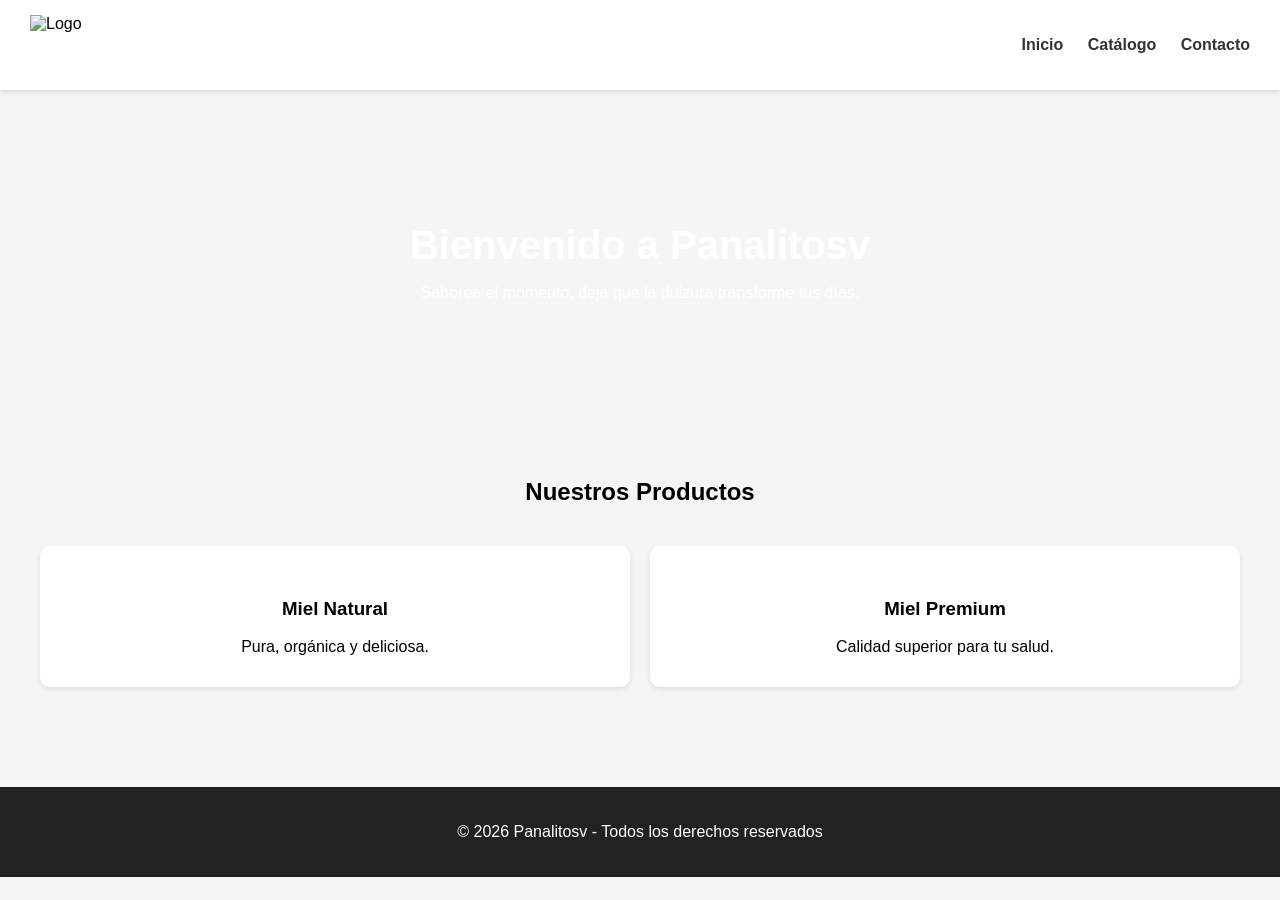
==== commit d36bdf1b: "Add files via upload" ====
--- a/index.html
+++ b/index.html
@@ -1,4556 +1,120 @@
-<!doctype html>
-<html
-  
-  lang="es"
->
-  
-<!-- Mirrored from panalitosv.com/ by HTTrack Website Copier/3.x [XR&CO'2014], Mon, 23 Mar 2026 23:59:32 GMT -->
-<!-- Added by HTTrack --><meta http-equiv="content-type" content="text/html;charset=utf-8" /><!-- /Added by HTTrack -->
+<!DOCTYPE html>
+<html lang="en">
 <head>
-    
-      <link
-        rel="expect"
-        href="#MainContent"
-        blocking="render"
-        id="view-transition-render-blocker"
-      >
-    
-<meta charset="utf-8">
-<meta
-  http-equiv="X-UA-Compatible"
-  content="IE=edge"
->
-<meta
-  name="viewport"
-  content="width=device-width,initial-scale=1"
->
-<meta
-  name="view-transition"
-  content="same-origin"
->
-<meta
-  name="theme-color"
-  content=""
->
+  <meta charset="UTF-8">
+  <meta name="viewport" content="width=device-width, initial-scale=1.0">
+  <title>Panalitosv</title>
 
-<meta
-  property="og:site_name"
-  content="panalitodesuchitoto"
->
-<meta
-  property="og:url"
-  content="index.html"
->
-<meta
-  property="og:title"
-  content="panalitodesuchitoto"
->
-<meta
-  property="og:type"
-  content="website"
->
-<meta
-  property="og:description"
-  content="panalitodesuchitoto"
-><meta
-  name="twitter:card"
-  content="summary_large_image"
->
-<meta
-  name="twitter:title"
-  content="panalitodesuchitoto"
->
-<meta
-  name="twitter:description"
-  content="panalitodesuchitoto"
->
-
-<title>
-  panalitodesuchitoto
-</title>
-
-<link
-  rel="canonical"
-  href="index.html"
->
-
-
-<link href="cdn/shop/t/1/assets/overflow-list6673.css?v=78235234226353326431772667133" as="style" rel="preload">
-<link href="cdn/shop/t/1/assets/baseb458.css?v=143605426757437778521772667133" rel="stylesheet" type="text/css" media="all" />
-
-<link
-    rel="preload"
-    as="font"
-    href="cdn/fonts/fraunces/fraunces_n3.eb6167b8e91a4d1bd5856f011cf4040a1c7f82c4.woff2"
-    type="font/woff2"
-    crossorigin
-    fetchpriority="low"
-  ><link
-    rel="preload"
-    as="font"
-    href="cdn/fonts/besley/besley_n5.2af9d9131e5f2d6dfee4e45269cde0fa6bd0b7cd.woff2"
-    type="font/woff2"
-    crossorigin
-    fetchpriority="low"
-  ><link
-    rel="preload"
-    as="font"
-    href="cdn/fonts/anonymous_pro/anonymouspro_n4.f8892cc1cfa3d797af6172c8eeddce62cf610e33.woff2"
-    type="font/woff2"
-    crossorigin
-    fetchpriority="low"
-  >
-<script async crossorigin fetchpriority="high" src="cdn/shopifycloud/importmap-polyfill/es-modules-shim.2.4.0.js"></script>
-<script type="importmap">
-  {
-    "imports": {
-      "@theme/overflow-list": "/cdn/shop/t/1/assets/overflow-list.js?v=46858356770684902511767545225",
-      "@theme/product-title": "/cdn/shop/t/1/assets/product-title-truncation.js?v=81744426891537421781767545226",
-      "@theme/component": "/cdn/shop/t/1/assets/component.js?v=184240237101443119871767545226",
-      "@theme/dialog": "/cdn/shop/t/1/assets/dialog.js?v=150888536568694194021772667133",
-      "@theme/events": "/cdn/shop/t/1/assets/events.js?v=147926035229139604561767545225",
-      "@theme/focus": "/cdn/shop/t/1/assets/focus.js?v=60436577539430446401767545226",
-      "@theme/morph": "/cdn/shop/t/1/assets/morph.js?v=102085577784545683451772667133",
-      "@theme/paginated-list": "/cdn/shop/t/1/assets/paginated-list.js?v=95298315036233333871767545226",
-      "@theme/performance": "/cdn/shop/t/1/assets/performance.js?v=171015751390534793081767545225",
-      "@theme/recently-viewed-products": "/cdn/shop/t/1/assets/recently-viewed-products.js?v=94729125001750262651767545225",
-      "@theme/scrolling": "/cdn/shop/t/1/assets/scrolling.js?v=162288454571026455011772667134",
-      "@theme/section-renderer": "/cdn/shop/t/1/assets/section-renderer.js?v=152586934315572818121772667133",
-      "@theme/section-hydration": "/cdn/shop/t/1/assets/section-hydration.js?v=108434990705342316311772667133",
-      "@theme/money-formatting": "/cdn/shop/t/1/assets/money-formatting.js?v=182191346160333327151772667133",
-      "@theme/utilities": "/cdn/shop/t/1/assets/utilities.js?v=137979405375850297411772667133",
-      "@theme/variant-picker": "/cdn/shop/t/1/assets/variant-picker.js?v=124079696159966615681767545226",
-      "@theme/media-gallery": "/cdn/shop/t/1/assets/media-gallery.js?v=14624021005636302161772667133",
-      "@theme/quick-add": "/cdn/shop/t/1/assets/quick-add.js?v=8173316780029216301772667133",
-      "@theme/paginated-list-aspect-ratio": "/cdn/shop/t/1/assets/paginated-list-aspect-ratio.js?v=25254270272143792451767545226",
-      "@theme/popover-polyfill": "/cdn/shop/t/1/assets/popover-polyfill.js?v=119029313658895111201767545226",
-      "@theme/component-quantity-selector": "/cdn/shop/t/1/assets/component-quantity-selector.js?v=67906657287482036641767545225",
-      "@theme/comparison-slider": "/cdn/shop/t/1/assets/comparison-slider.js?v=106705562947035711941767545226",
-      "@theme/sticky-add-to-cart": "/cdn/shop/t/1/assets/sticky-add-to-cart.js?v=48956925339276737091767545226",
-    }
-  }
-</script>
-
-<script
-  src="cdn/shop/t/1/assets/view-transitionse644.js?v=7106414069516106341767545225"
-  async
-  
-    blocking="render"
-  
-></script>
-
-<link
-  rel="modulepreload"
-  href="cdn/shop/t/1/assets/utilities14af.js?v=137979405375850297411772667133"
-  fetchpriority="low"
->
-<link
-  rel="modulepreload"
-  href="cdn/shop/t/1/assets/componenta373.js?v=184240237101443119871767545226"
-  fetchpriority="low"
->
-<link
-  rel="modulepreload"
-  href="cdn/shop/t/1/assets/section-renderer203a.js?v=152586934315572818121772667133"
-  fetchpriority="low"
->
-<link
-  rel="modulepreload"
-  href="cdn/shop/t/1/assets/section-hydrationb2b7.js?v=108434990705342316311772667133"
-  fetchpriority="low"
->
-<link
-  rel="modulepreload"
-  href="cdn/shop/t/1/assets/morph3585.js?v=102085577784545683451772667133"
-  fetchpriority="low"
->
-
-
-
-<link
-  rel="modulepreload"
-  href="cdn/shop/t/1/assets/focusb3a9.js?v=60436577539430446401767545226"
-  fetchpriority="low"
->
-<link
-  rel="modulepreload"
-  href="cdn/shop/t/1/assets/recently-viewed-productsebb2.js?v=94729125001750262651767545225"
-  fetchpriority="low"
->
-<link
-  rel="modulepreload"
-  href="cdn/shop/t/1/assets/scrolling2f6e.js?v=162288454571026455011772667134"
-  fetchpriority="low"
->
-<link
-  rel="modulepreload"
-  href="cdn/shop/t/1/assets/eventsfe75.js?v=147926035229139604561767545225"
-  fetchpriority="low"
->
-<script
-  src="cdn/shop/t/1/assets/popover-polyfill087b.js?v=119029313658895111201767545226"
-  type="module"
-  fetchpriority="low"
-></script>
-<script
-  src="cdn/shop/t/1/assets/overflow-list8fcd.js?v=46858356770684902511767545225"
-  type="module"
-  fetchpriority="low"
-></script>
-<script
-  src="cdn/shop/t/1/assets/quick-add99a1.js?v=8173316780029216301772667133"
-  type="module"
-  fetchpriority="low"
-></script>
-
-  <script
-    src="cdn/shop/t/1/assets/cart-discountc2a0.js?v=107077853990124422021767545225"
-    type="module"
-    fetchpriority="low"
-  ></script>
-
-
-<script
-  src="cdn/shop/t/1/assets/dialogd9e1.js?v=150888536568694194021772667133"
-  type="module"
-  fetchpriority="low"
-></script>
-<script
-  src="cdn/shop/t/1/assets/variant-picker9002.js?v=124079696159966615681767545226"
-  type="module"
-  fetchpriority="low"
-></script>
-<script
-  src="cdn/shop/t/1/assets/product-card60fe.js?v=124402285637860180781767545226"
-  type="module"
-  fetchpriority="low"
-></script>
-<script
-  src="cdn/shop/t/1/assets/product-formd50c.js?v=37993400097492174081767545225"
-  type="module"
-  fetchpriority="low"
-></script>
-<script
-  src="cdn/shop/t/1/assets/fly-to-cart2be6.js?v=48483246440248933081772667133"
-  type="module"
-  fetchpriority="low"
-></script>
-<script
-  src="cdn/shop/t/1/assets/accordion-custom12e3.js?v=97588419883090888471772667133"
-  type="module"
-  fetchpriority="low"
-></script>
-<script
-  src="cdn/shop/t/1/assets/mediab18f.js?v=37825095869491791421767545226"
-  type="module"
-  fetchpriority="low"
-></script>
-<script
-  src="cdn/shop/t/1/assets/product-pricebcfe.js?v=164492227269745550161772667133"
-  type="module"
-  fetchpriority="low"
-></script>
-<script
-  src="cdn/shop/t/1/assets/product-sku878e.js?v=121804655373531320511767545226"
-  type="module"
-  fetchpriority="low"
-></script>
-<script
-  src="cdn/shop/t/1/assets/product-title-truncation7a4e.js?v=81744426891537421781767545226"
-  type="module"
-  fetchpriority="low"
-></script>
-<script
-  src="cdn/shop/t/1/assets/product-inventoryf327.js?v=81520546963552472391772667133"
-  type="module"
-  fetchpriority="low"
-></script>
-<script
-  src="cdn/shop/t/1/assets/show-more9be8.js?v=94563802205717136101767545226"
-  type="module"
-  fetchpriority="low"
-></script>
-<script
-  src="cdn/shop/t/1/assets/slideshow1a1b.js?v=17868446697736367161772667134"
-  type="module"
-  fetchpriority="low"
-></script>
-<script
-  src="cdn/shop/t/1/assets/layered-slideshow6158.js?v=30135417790894624731767545225"
-  type="module"
-  fetchpriority="low"
-></script>
-<script
-  src="cdn/shop/t/1/assets/anchored-popoverfa7c.js?v=95953304814728754461767545226"
-  type="module"
-  fetchpriority="low"
-></script>
-<script
-  src="cdn/shop/t/1/assets/floating-paneld72f.js?v=151277338116891310371772667133"
-  type="module"
-  fetchpriority="low"
-></script>
-<script
-  src="cdn/shop/t/1/assets/video-backgroundd453.js?v=25237992823806706551767545225"
-  type="module"
-  fetchpriority="low"
-></script>
-<script
-  src="cdn/shop/t/1/assets/component-quantity-selectoraccd.js?v=67906657287482036641767545225"
-  type="module"
-  fetchpriority="low"
-></script>
-<script
-  src="cdn/shop/t/1/assets/media-galleryf846.js?v=14624021005636302161772667133"
-  type="module"
-  fetchpriority="low"
-></script>
-<script
-  src="cdn/shop/t/1/assets/rte-formatterac82.js?v=40306132146590816021772667133"
-  type="module"
-  fetchpriority="low"
-></script>
-<script
-  src="cdn/shop/t/1/assets/volume-pricing4f7b.js?v=15442793518842484731767545226"
-  type="module"
-  fetchpriority="low"
-></script>
-<script
-  src="cdn/shop/t/1/assets/price-per-item795e.js?v=144512917617120124431767545225"
-  type="module"
-  fetchpriority="low"
-></script>
-<script
-  src="cdn/shop/t/1/assets/volume-pricing-info5f6e.js?v=94479640769665442661767545226"
-  type="module"
-  fetchpriority="low"
-></script>
-
-
-
-
-
-
-  <script
-    src="cdn/shop/t/1/assets/product-card-link135e.js?v=45311564435319583051772667133"
-    type="module"
-    fetchpriority="low"
-  ></script>
-
-
-<script
-  src="cdn/shop/t/1/assets/auto-close-details4138.js?v=58350291535404441581767545226"
-  defer="defer"
-></script>
-
-<script>
-  const Theme = {
-    translations: {
-      placeholder_image: `Imagen marcadora de posición`,
-      added: `Agregada`,
-      recipient_form_fields_visible: `Los campos de destinatario en el formulario ya son visibles`,
-      recipient_form_fields_hidden: `Los campos de destinatario en el formulario ya no son visibles`,
-      recipient_form_error: `Hubo un error al enviar el formulario`,
-      items_added_to_cart_one: `Se agregó un artículo al carrito`,
-      items_added_to_cart_other: `Se agregaron {{ count }} artículos al carrito`,
-    },
-    routes: {
-      cart_add_url: '/cart/add.js',
-      cart_change_url: '/cart/change',
-      cart_update_url: '/cart/update',
-      cart_url: '/cart',
-      predictive_search_url: '/search/suggest',
-      search_url: '/search',
-    },
-    template: {
-      name: 'index',
-    },
-  };
-</script>
-<style data-shopify>
-@font-face {
-  font-family: Fraunces;
-  font-weight: 300;
-  font-style: normal;
-  font-display: swap;
-  src: url("cdn/fonts/fraunces/fraunces_n3.eb6167b8e91a4d1bd5856f011cf4040a1c7f82c4.woff2") format("woff2"),
-       url("cdn/fonts/fraunces/fraunces_n3.358d9e4f36c5950dc30ac8bff0428c25af172c96.woff") format("woff");
-}
-@font-face {
-  font-family: Fraunces;
-  font-weight: 700;
-  font-style: normal;
-  font-display: swap;
-  src: url("cdn/fonts/fraunces/fraunces_n7.8276f3981cfafc8569d516ceaa7dfe6a18948a1f.woff2") format("woff2"),
-       url("cdn/fonts/fraunces/fraunces_n7.383b2f958615709ba42e3731be308ad164ca4edd.woff") format("woff");
-}
-@font-face {
-  font-family: Fraunces;
-  font-weight: 300;
-  font-style: italic;
-  font-display: swap;
-  src: url("cdn/fonts/fraunces/fraunces_i3.e0ff4c3bb7007ab3e6b73bd1c290ad876c3118c5.woff2") format("woff2"),
-       url("cdn/fonts/fraunces/fraunces_i3.6dd9ea4d0b88a3e338e2ba46f08764f8e8e64236.woff") format("woff");
-}
-@font-face {
-  font-family: Fraunces;
-  font-weight: 700;
-  font-style: italic;
-  font-display: swap;
-  src: url("cdn/fonts/fraunces/fraunces_i7.9207dcd51152f34cd9c77a8ea542df960210c87c.woff2") format("woff2"),
-       url("cdn/fonts/fraunces/fraunces_i7.f4bcbf289853d941810727213e68ea2e3c3eddf8.woff") format("woff");
-}
-@font-face {
-  font-family: Besley;
-  font-weight: 500;
-  font-style: normal;
-  font-display: swap;
-  src: url("cdn/fonts/besley/besley_n5.2af9d9131e5f2d6dfee4e45269cde0fa6bd0b7cd.woff2") format("woff2"),
-       url("cdn/fonts/besley/besley_n5.895fba38908e039a5af57a8b75a629892a505f80.woff") format("woff");
-}
-@font-face {
-  font-family: Besley;
-  font-weight: 700;
-  font-style: normal;
-  font-display: swap;
-  src: url("cdn/fonts/besley/besley_n7.3b530357b83dc2b56556feb4b0101ab81dda4624.woff2") format("woff2"),
-       url("cdn/fonts/besley/besley_n7.c5242a2cd120e7fea0b142c04fb32e32ff995154.woff") format("woff");
-}
-@font-face {
-  font-family: Besley;
-  font-weight: 500;
-  font-style: italic;
-  font-display: swap;
-  src: url("cdn/fonts/besley/besley_i5.eb6bfea061062b085cb0dae3360398bf62fbb507.woff2") format("woff2"),
-       url("cdn/fonts/besley/besley_i5.e3993497eb8bed2d18483fdfc36411d6ee86495a.woff") format("woff");
-}
-@font-face {
-  font-family: Besley;
-  font-weight: 700;
-  font-style: italic;
-  font-display: swap;
-  src: url("cdn/fonts/besley/besley_i7.abed1739d47325d988bc85fe28caca6d7b083fba.woff2") format("woff2"),
-       url("cdn/fonts/besley/besley_i7.b6e1b084ff5f8e3d5dec3f92e4901a4bb7e736a8.woff") format("woff");
-}
-@font-face {
-  font-family: "Anonymous Pro";
-  font-weight: 400;
-  font-style: normal;
-  font-display: swap;
-  src: url("cdn/fonts/anonymous_pro/anonymouspro_n4.f8892cc1cfa3d797af6172c8eeddce62cf610e33.woff2") format("woff2"),
-       url("cdn/fonts/anonymous_pro/anonymouspro_n4.a707ca3ea5e6b6468ff0c29cf7e105dca1c09be4.woff") format("woff");
-}
-@font-face {
-  font-family: "Anonymous Pro";
-  font-weight: 700;
-  font-style: normal;
-  font-display: swap;
-  src: url("cdn/fonts/anonymous_pro/anonymouspro_n7.1abf60a1262a5f61d3e7f19599b5bc79deae580f.woff2") format("woff2"),
-       url("cdn/fonts/anonymous_pro/anonymouspro_n7.72f538c813c55fd861df0050c3a89911062226b9.woff") format("woff");
-}
-@font-face {
-  font-family: "Anonymous Pro";
-  font-weight: 400;
-  font-style: italic;
-  font-display: swap;
-  src: url("cdn/fonts/anonymous_pro/anonymouspro_i4.e25745b6d033a0b4eea75ad1dd0df2b911abcf1f.woff2") format("woff2"),
-       url("cdn/fonts/anonymous_pro/anonymouspro_i4.280c8776a79ac154f9332217a9852603e17ae391.woff") format("woff");
-}
-@font-face {
-  font-family: "Anonymous Pro";
-  font-weight: 700;
-  font-style: italic;
-  font-display: swap;
-  src: url("cdn/fonts/anonymous_pro/anonymouspro_i7.ee4faea594767398c1a7c2d939c79e197bcdaf0b.woff2") format("woff2"),
-       url("cdn/fonts/anonymous_pro/anonymouspro_i7.d1ad252be5feb58dd0c7443a002463a98964f452.woff") format("woff");
-}
-
-
-  :root {
-    /* Page Layout */
-    --sidebar-width: 25rem;
-    --narrow-content-width: 36rem;
-    --normal-content-width: 42rem;
-    --wide-content-width: 46rem;
-    --narrow-page-width: 90rem;
-    --normal-page-width: 120rem;
-    --wide-page-width: 150rem;
-
-    /* Section Heights */
-    --section-height-small: 15rem;
-    --section-height-medium: 25rem;
-    --section-height-large: 35rem;
-
-    @media screen and (min-width: 40em) {
-      --section-height-small: 40svh;
-      --section-height-medium: 55svh;
-      --section-height-large: 70svh;
+  <style>
+    body {
+      margin: 0;
+      font-family: Arial, sans-serif;
+      background: #f5f5f5;
     }
 
-    @media screen and (min-width: 60em) {
-      --section-height-small: 50svh;
-      --section-height-medium: 65svh;
-      --section-height-large: 80svh;
+    header {
+      background: white;
+      padding: 15px 30px;
+      display: flex;
+      align-items: center;
+      justify-content: space-between;
+      box-shadow: 0 2px 5px rgba(0,0,0,0.1);
     }
 
-    /* Letter spacing */
-    --letter-spacing-sm: 0.06em;
-    --letter-spacing-md: 0.13em;
-
-    /* Font families */
-    --font-body--family: "system_ui", -apple-system, 'Segoe UI', Roboto, 'Helvetica Neue', 'Noto Sans', 'Liberation Sans', Arial, sans-serif, 'Apple Color Emoji', 'Segoe UI Emoji', 'Segoe UI Symbol', 'Noto Color Emoji';
-    --font-body--style: normal;
-    --font-body--weight: 400;
-    --font-subheading--family: Fraunces, serif;
-    --font-subheading--style: normal;
-    --font-subheading--weight: 300;
-    --font-heading--family: Besley, serif;
-    --font-heading--style: normal;
-    --font-heading--weight: 500;
-    --font-accent--family: "Anonymous Pro", monospace;
-    --font-accent--style: normal;
-    --font-accent--weight: 400;
-
-    /* Margin sizes */
-    --font-h1--spacing: 0.25em;
-    --font-h2--spacing: 0.25em;
-    --font-h3--spacing: 0.25em;
-    --font-h4--spacing: 0.25em;
-    --font-h5--spacing: 0.25em;
-    --font-h6--spacing: 0.25em;
-    --font-paragraph--spacing: 0.5em;
-
-    /* Heading colors */
-    --font-h1--color: var(--color-foreground-heading);
-    --font-h2--color: var(--color-foreground-heading);
-    --font-h3--color: var(--color-foreground-heading);
-    --font-h4--color: var(--color-foreground-heading);
-    --font-h5--color: var(--color-foreground-heading);
-    --font-h6--color: var(--color-foreground-heading);
-
-    /** Z-Index / Layering */
-    --layer-section-background: -2;
-    --layer-lowest: -1;
-    --layer-base: 0;
-    --layer-flat: 1;
-    --layer-raised: 2;
-    --layer-heightened: 4;
-    --layer-sticky: 8;
-    --layer-window-overlay: 10;
-    --layer-header-menu: 12;
-    --layer-overlay: 16;
-    --layer-menu-drawer: 18;
-    --layer-temporary: 20;
-
-    /* Max-width / Measure */
-    --max-width--body-normal: 32.5em;
-    --max-width--body-narrow: 22.75em;
-
-    --max-width--heading-normal: 32.5em;
-    --max-width--heading-narrow: 19.5em;
-
-    --max-width--display-normal: 13em;
-    --max-width--display-narrow: 9.75em;
-    --max-width--display-tight: 3.25em;
-
-    /* Letter-spacing / Tracking */
-    --letter-spacing--display-tight: -0.03em;
-    --letter-spacing--display-normal: 0em;
-    --letter-spacing--display-loose: 0.03em;
-
-    --letter-spacing--heading-tight: -0.03em;
-    --letter-spacing--heading-normal: 0em;
-    --letter-spacing--heading-loose: 0.03em;
-
-    --letter-spacing--body-tight: -0.03em;
-    --letter-spacing--body-normal: 0em;
-    --letter-spacing--body-loose: 0.03em;
-
-    /* Line height / Leading */
-    --line-height: 1;
-
-    --line-height--display-tight: 1;
-    --line-height--display-normal: 1.1;
-    --line-height--display-loose: 1.2;
-
-    --line-height--heading-tight: 1.15;
-    --line-height--heading-normal: 1.25;
-    --line-height--heading-loose: 1.35;
-
-    --line-height--body-tight: 1.2;
-    --line-height--body-normal: 1.4;
-    --line-height--body-loose: 1.6;
-
-    /* Typography presets */
-    --font-size--paragraph: 0.875rem;--font-size--h1: clamp(3.0rem, 8.8vw, 5.5rem);--font-size--h2: clamp(2.25rem, 4.8vw, 3.0rem);--font-size--h3: 2.0rem;--font-size--h4: 1.5rem;--font-size--h5: 1.125rem;--font-size--h6: 0.0rem;--font-paragraph--weight: 400;--font-paragraph--letter-spacing: var(--letter-spacing--body-normal);--font-paragraph--size: var(--font-size--paragraph);--font-paragraph--family: var(--font-body--family);--font-paragraph--style: var(--font-body--style);--font-paragraph--case: ;--font-paragraph--line-height: var(--line-height--body-normal);--font-h1--weight: var(--font-heading--weight);--font-h1--letter-spacing: var(--letter-spacing--heading-normal);--font-h1--size: var(--font-size--h1);--font-h1--family: var(--font-heading--family);--font-h1--style: var(--font-heading--style);--font-h1--case: none;--font-h1--line-height: var(--line-height--display-tight);--font-h2--weight: var(--font-heading--weight);--font-h2--letter-spacing: var(--letter-spacing--heading-normal);--font-h2--size: var(--font-size--h2);--font-h2--family: var(--font-heading--family);--font-h2--style: var(--font-heading--style);--font-h2--case: none;--font-h2--line-height: var(--line-height--display-loose);--font-h3--weight: var(--font-heading--weight);--font-h3--letter-spacing: var(--letter-spacing--heading-normal);--font-h3--size: var(--font-size--h3);--font-h3--family: var(--font-heading--family);--font-h3--style: var(--font-heading--style);--font-h3--case: none;--font-h3--line-height: var(--line-height--heading-tight);--font-h4--weight: var(--font-subheading--weight);--font-h4--letter-spacing: var(--letter-spacing--heading-normal);--font-h4--size: var(--font-size--h4);--font-h4--family: var(--font-subheading--family);--font-h4--style: var(--font-subheading--style);--font-h4--case: none;--font-h4--line-height: var(--line-height--display-normal);--font-h5--weight: var(--font-body--weight);--font-h5--letter-spacing: var(--letter-spacing--heading-normal);--font-h5--size: var(--font-size--h5);--font-h5--family: var(--font-body--family);--font-h5--style: var(--font-body--style);--font-h5--case: none;--font-h5--line-height: var(--line-height--display-normal);--font-h6--weight: var(--font-subheading--weight);--font-h6--letter-spacing: var(--letter-spacing--heading-normal);--font-h6--size: var(--font-size--h6);--font-h6--family: var(--font-subheading--family);--font-h6--style: var(--font-subheading--style);--font-h6--case: none;--font-h6--line-height: var(--line-height--display-normal);
-
-    /* Hardcoded font sizes */
-    --font-size--3xs: 0.625rem;
-    --font-size--2xs: 0.75rem;
-    --font-size--xs: 0.8125rem;
-    --font-size--sm: 0.875rem;
-    --font-size--md: 1rem;
-    --font-size--lg: 1.125rem;
-    --font-size--xl: 1.25rem;
-    --font-size--2xl: 1.5rem;
-    --font-size--3xl: 2rem;
-    --font-size--4xl: 2.5rem;
-    --font-size--5xl: 3rem;
-    --font-size--6xl: 3.5rem;
-
-    /* Menu font sizes */
-    --menu-font-sm--size: 0.875rem;
-    --menu-font-sm--line-height: calc(1.1 + 0.5 * min(16 / 14));
-    --menu-font-md--size: 1rem;
-    --menu-font-md--line-height: calc(1.1 + 0.5 * min(16 / 16));
-    --menu-font-lg--size: 1.125rem;
-    --menu-font-lg--line-height: calc(1.1 + 0.5 * min(16 / 18));
-    --menu-font-xl--size: 1.25rem;
-    --menu-font-xl--line-height: calc(1.1 + 0.5 * min(16 / 20));
-    --menu-font-2xl--size: 1.75rem;
-    --menu-font-2xl--line-height: calc(1.1 + 0.5 * min(16 / 28));
-
-    /* Colors */
-    --color-error: #8B0000;
-    --color-success: #006400;
-    --color-white: #FFFFFF;
-    --color-white-rgb: 255 255 255;
-    --color-black: #000000;
-    --color-instock: #3ED660;
-    --color-lowstock: #EE9441;
-    --color-outofstock: #C8C8C8;
-
-    /* Opacity */
-    --opacity-5: 0.05;
-    --opacity-8: 0.08;
-    --opacity-10: 0.1;
-    --opacity-15: 0.15;
-    --opacity-20: 0.2;
-    --opacity-25: 0.25;
-    --opacity-30: 0.3;
-    --opacity-40: 0.4;
-    --opacity-50: 0.5;
-    --opacity-60: 0.6;
-    --opacity-70: 0.7;
-    --opacity-80: 0.8;
-    --opacity-85: 0.85;
-    --opacity-90: 0.9;
-    --opacity-subdued-text: var(--opacity-70);
-
-    --shadow-button: 0 2px 3px rgb(0 0 0 / 20%);
-    --gradient-image-overlay: linear-gradient(to top, rgb(0 0 0 / 0.5), transparent);
-
-    /* Spacing */
-    --margin-3xs: 0.125rem;
-    --margin-2xs: 0.3rem;
-    --margin-xs: 0.5rem;
-    --margin-sm: 0.7rem;
-    --margin-md: 0.8rem;
-    --margin-lg: 1rem;
-    --margin-xl: 1.25rem;
-    --margin-2xl: 1.5rem;
-    --margin-3xl: 1.75rem;
-    --margin-4xl: 2rem;
-    --margin-5xl: 3rem;
-    --margin-6xl: 5rem;
-
-    --scroll-margin: 50px;
-
-    --padding-3xs: 0.125rem;
-    --padding-2xs: 0.25rem;
-    --padding-xs: 0.5rem;
-    --padding-sm: 0.7rem;
-    --padding-md: 0.8rem;
-    --padding-lg: 1rem;
-    --padding-xl: 1.25rem;
-    --padding-2xl: 1.5rem;
-    --padding-3xl: 1.75rem;
-    --padding-4xl: 2rem;
-    --padding-5xl: 3rem;
-    --padding-6xl: 4rem;
-
-    --gap-3xs: 0.125rem;
-    --gap-2xs: 0.3rem;
-    --gap-xs: 0.5rem;
-    --gap-sm: 0.7rem;
-    --gap-md: 0.9rem;
-    --gap-lg: 1rem;
-    --gap-xl: 1.25rem;
-    --gap-2xl: 2rem;
-    --gap-3xl: 3rem;
-
-    --spacing-scale-sm: 0.6;
-    --spacing-scale-md: 0.7;
-    --spacing-scale-default: 1.0;
-
-    /* Checkout buttons gap */
-    --checkout-button-gap: 10px;
-
-    /* Borders */
-    --style-border-width: 1px;
-    --style-border-radius-xs: 0.2rem;
-    --style-border-radius-sm: 0.6rem;
-    --style-border-radius-md: 0.8rem;
-    --style-border-radius-50: 50%;
-    --style-border-radius-lg: 1rem;
-    --style-border-radius-pills: 40px;
-    --style-border-radius-inputs: 8px;
-    --style-border-radius-buttons-primary: 0px;
-    --style-border-radius-buttons-secondary: 0px;
-    --style-border-width-primary: 0px;
-    --style-border-width-secondary: 1px;
-    --style-border-width-inputs: 1px;
-    --style-border-radius-popover: 4px;
-    --style-border-popover: 1px none rgb(var(--color-border-rgb) / 50%);
-    --style-border-drawer: 1px none rgb(var(--color-border-rgb) / 50%);
-    --style-border-swatch-opacity: 10%;
-    --style-border-swatch-width: 1px;
-    --style-border-swatch-style: solid;
-
-    /* Animation */
-    --ease-out-cubic: cubic-bezier(0.33, 1, 0.68, 1);
-    --ease-out-quad: cubic-bezier(0.32, 0.72, 0, 1);
-    --ease-in-out-quad: cubic-bezier(0.455, 0.03, 0.515, 0.955);
-    --animation-speed-fast: 0.0625s;
-    --animation-speed: 0.125s;
-    --animation-speed-slow: 0.2s;
-    --animation-speed-medium: 0.15s;
-    --animation-easing: ease-in-out;
-    --animation-slideshow-easing: cubic-bezier(0.4, 0, 0.2, 1);
-    --drawer-animation-speed: 0.2s;
-    --animation-values-slow: var(--animation-speed-slow) var(--animation-easing);
-    --animation-values: var(--animation-speed) var(--animation-easing);
-    --animation-values-fast: var(--animation-speed-fast) var(--animation-easing);
-    --animation-values-allow-discrete: var(--animation-speed) var(--animation-easing) allow-discrete;
-    --animation-timing-hover: cubic-bezier(0.25, 0.46, 0.45, 0.94);
-    --animation-timing-active: cubic-bezier(0.5, 0, 0.75, 0);
-    --animation-timing-bounce: cubic-bezier(0.34, 1.56, 0.64, 1);
-    --animation-timing-default: cubic-bezier(0, 0, 0.2, 1);
-    --animation-timing-fade-in: cubic-bezier(0.16, 1, 0.3, 1);
-    --animation-timing-fade-out: cubic-bezier(0.4, 0, 0.2, 1);
-    /* Spring definitions suffixed with perceptual duration (d<ms>) and bounce (b<%>)*/
-    --spring-d300-b0-easing: linear(0, 0.0033 0.81%, 0.027 2.42%, 0.0916 4.84%, 0.4745 15.32%, 0.6422 20.97%, 0.7175, 0.7789, 0.8283 30.64%, 0.876, 0.9111 38.71%, 0.941, 0.9611 48.39%, 0.9707, 0.978 54.84%, 0.9885 62.1%, 0.9949 70.97%, 0.9982 82.26%, 0.9997 100%);
-    --spring-d300-b0-duration: 0.4980s;
-    --spring-d280-b0-easing: linear(0, 0.0044, 0.0164 1.85%, 0.085 4.63%, 0.4571 14.81%, 0.575 18.52%, 0.6505, 0.7148 24.07%, 0.7849, 0.8393, 0.8809 35.18%, 0.9189, 0.9453 44.44%, 0.9662, 0.9793 55.55%, 0.9894 62.95%, 0.995 71.28%, 0.9982 82.39%, 0.9997 99.98%);
-    --spring-d280-b0-duration: 0.4648s;
-    --spring-d260-b0-easing: linear(0, 0.0058, 0.0216 2.15%, 0.0748 4.29%, 0.4646 15.03%, 0.5673, 0.655, 0.7279, 0.7872, 0.8349, 0.8727 34.36%, 0.9107, 0.9379 42.95%, 0.9609 48.31%, 0.9778 54.76%, 0.9887 62.27%, 0.9948 70.86%, 0.9983 82.67%, 0.9997 99.85%);
-    --spring-d260-b0-duration: 0.4316s;
-    --spring-d220-b0-easing: linear(
-      0,
-      0.0093 1.37%,
-      0.0696 4.12%,
-      0.4667 15.09%,
-      0.6322 20.58%,
-      0.6986 23.32%,
-      0.7793 27.44%,
-      0.8219 30.18%,
-      0.8721,
-      0.9089 38.42%,
-      0.9427,
-      0.9644,
-      0.978 54.88%,
-      0.9881 61.74%,
-      0.9944 69.97%,
-      0.998 80.95%,
-      0.9996 98.78%
-    );
-    --spring-d220-b0-duration: 0.3818s;
-    --spring-d180-b0-easing: linear(0, 0.0234, 0.0805 4.48%, 0.4865 15.68%, 0.6211 20.16%, 0.7696 26.88%, 0.8064 29.12%, 0.8646, 0.9063, 0.9358, 0.9563 47.04%, 0.9757, 0.9867 60.48%, 0.9941 69.44%, 0.9979 80.64%, 0.9996 98.56%);
-    --spring-d180-b0-duration: 0.2988s;
-
-    /* View transitions */
-    /* View transition old */
-    --view-transition-old-main-content: var(--animation-speed) var(--animation-easing) both fadeOut;
-
-    /* View transition new */
-    --view-transition-new-main-content: var(--animation-speed) var(--animation-easing) both fadeIn, var(--animation-speed) var(--animation-easing) both slideInTopViewTransition;
-
-    /* Focus */
-    --focus-outline-width: 0.09375rem;
-    --focus-outline-offset: 0.2em;
-
-    /* Badges */
-    --badge-blob-padding-block: 1px;
-    --badge-blob-padding-inline: 12px 8px;
-    --badge-rectangle-padding-block: 1px;
-    --badge-rectangle-padding-inline: 6px;
-    @media screen and (min-width: 750px) {
-      --badge-blob-padding-block: 4px;
-      --badge-blob-padding-inline: 16px 12px;
-      --badge-rectangle-padding-block: 4px;
-      --badge-rectangle-padding-inline: 10px;
+    header img {
+      height: 60px;
     }
 
-    /* Icons */
-    --icon-size-2xs: 0.6rem;
-    --icon-size-xs: 0.85rem;
-    --icon-size-sm: 1.25rem;
-    --icon-size-md: 1.375rem;
-    --icon-size-lg: 1.5rem;
-    --icon-stroke-width: 1px;
-
-    /* Input */
-    --input-email-min-width: 200px;
-    --input-search-max-width: 650px;
-    --input-padding-y: 0.8rem;
-    --input-padding-x: 0.8rem;
-    --input-padding: var(--input-padding-y) var(--input-padding-x);
-    --input-box-shadow-width: var(--style-border-width-inputs);
-    --input-box-shadow: 0 0 0 var(--input-box-shadow-width) var(--color-input-border);
-    --input-box-shadow-focus: 0 0 0 calc(var(--input-box-shadow-width) + 0.5px) var(--color-input-border);
-    --input-disabled-background-color: rgb(var(--color-foreground-rgb) / var(--opacity-10));
-    --input-disabled-border-color: rgb(var(--color-foreground-rgb) / var(--opacity-5));
-    --input-disabled-text-color: rgb(var(--color-foreground-rgb) / var(--opacity-50));
-    --input-textarea-min-height: 55px;
-
-    /* Checkbox */
-    --checkbox-size: 22px;
-    --checkbox-border-radius: 7px;
-    --checkbox-border: 1px solid rgb(var(--color-foreground-rgb) / var(--opacity-35-55));
-    --checkbox-label-padding: 8px;
-
-    @media screen and (min-width: 750px) {
-      --checkbox-size: 16px;
-      --checkbox-border-radius: 5px;
-      --checkbox-label-padding: 6px;
+    nav a {
+      margin-left: 20px;
+      text-decoration: none;
+      color: #333;
+      font-weight: bold;
     }
 
-    /* Button size */
-    --button-size-sm: 30px;
-    --button-size-md: 36px;
-    --button-size: var(--minimum-touch-target);
-    --button-padding-inline: 24px;
-    --button-padding-block: 16px;
-
-    /* Button font-family */
-    --button-font-family-primary: var(--font-body--family);
-    --button-font-family-secondary: var(--font-body--family);
-
-    /* Button text case */
-    --button-text-case: ;
-    --button-text-case-primary: default;
-    --button-text-case-secondary: default;
-
-    /* Borders */
-    --border-color: rgb(var(--color-border-rgb) / var(--opacity-50));
-    --border-width-sm: 1px;
-    --border-width-md: 2px;
-    --border-width-lg: 5px;
-    --border-radius-sm: 0.25rem;
-
-    /* Drawers */
-    --drawer-inline-padding: 25px;
-    --drawer-menu-inline-padding: 2.5rem;
-    --drawer-header-block-padding: 20px;
-    --drawer-content-block-padding: 10px;
-    --drawer-header-desktop-top: 0rem;
-    --drawer-padding: calc(var(--padding-sm) + 7px);
-    --drawer-height: 100dvh;
-    --drawer-width: 95vw;
-    --drawer-max-width: 500px;
-
-    /* Variant Picker Swatches */
-    --variant-picker-swatch-width-unitless: 24;
-    --variant-picker-swatch-height-unitless: 24;
-    --variant-picker-swatch-width: 24px;
-    --variant-picker-swatch-height: 24px;
-    --variant-picker-swatch-radius: 24px;
-    --variant-picker-border-width: 1px;
-    --variant-picker-border-style: solid;
-    --variant-picker-border-opacity: 10%;
-
-    /* Variant Picker Buttons */
-    --variant-picker-button-radius: 0px;
-    --variant-picker-button-border-width: 1px;
-
-    /* Slideshow */
-    --slideshow-controls-size: 3.5rem;
-    --slideshow-controls-icon: 2rem;
-    --peek-next-slide-size: 3rem;
-
-    /* Utilities */
-    --backdrop-opacity: 0.15;
-    --backdrop-color-rgb: var(--color-shadow-rgb);
-    --minimum-touch-target: 44px;
-    --disabled-opacity: 0.5;
-    --skeleton-opacity: 0.025;
-
-    /* Shapes */
-    --shape--circle: circle(50% at center);
-    --shape--sunburst: polygon(100% 50%,94.62% 55.87%,98.3% 62.94%,91.57% 67.22%,93.3% 75%,85.7% 77.39%,85.36% 85.36%,77.39% 85.7%,75% 93.3%,67.22% 91.57%,62.94% 98.3%,55.87% 94.62%,50% 100%,44.13% 94.62%,37.06% 98.3%,32.78% 91.57%,25% 93.3%,22.61% 85.7%,14.64% 85.36%,14.3% 77.39%,6.7% 75%,8.43% 67.22%,1.7% 62.94%,5.38% 55.87%,0% 50%,5.38% 44.13%,1.7% 37.06%,8.43% 32.78%,6.7% 25%,14.3% 22.61%,14.64% 14.64%,22.61% 14.3%,25% 6.7%,32.78% 8.43%,37.06% 1.7%,44.13% 5.38%,50% 0%,55.87% 5.38%,62.94% 1.7%,67.22% 8.43%,75% 6.7%,77.39% 14.3%,85.36% 14.64%,85.7% 22.61%,93.3% 25%,91.57% 32.78%,98.3% 37.06%,94.62% 44.13%);
-    --shape--diamond: polygon(50% 0%, 100% 50%, 50% 100%, 0% 50%);
-    --shape--blob: polygon(85.349% 11.712%, 87.382% 13.587%, 89.228% 15.647%, 90.886% 17.862%, 92.359% 20.204%, 93.657% 22.647%, 94.795% 25.169%, 95.786% 27.752%, 96.645% 30.382%, 97.387% 33.048%, 98.025% 35.740%, 98.564% 38.454%, 99.007% 41.186%, 99.358% 43.931%, 99.622% 46.685%, 99.808% 49.446%, 99.926% 52.210%, 99.986% 54.977%, 99.999% 57.744%, 99.975% 60.511%, 99.923% 63.278%, 99.821% 66.043%, 99.671% 68.806%, 99.453% 71.565%, 99.145% 74.314%, 98.724% 77.049%, 98.164% 79.759%, 97.433% 82.427%, 96.495% 85.030%, 95.311% 87.529%, 93.841% 89.872%, 92.062% 91.988%, 89.972% 93.796%, 87.635% 95.273%, 85.135% 96.456%, 82.532% 97.393%, 79.864% 98.127%, 77.156% 98.695%, 74.424% 99.129%, 71.676% 99.452%, 68.918% 99.685%, 66.156% 99.844%, 63.390% 99.942%, 60.624% 99.990%, 57.856% 99.999%, 55.089% 99.978%, 52.323% 99.929%, 49.557% 99.847%, 46.792% 99.723%, 44.031% 99.549%, 41.273% 99.317%, 38.522% 99.017%, 35.781% 98.639%, 33.054% 98.170%, 30.347% 97.599%, 27.667% 96.911%, 25.024% 96.091%, 22.432% 95.123%, 19.907% 93.994%, 17.466% 92.690%, 15.126% 91.216%, 12.902% 89.569%, 10.808% 87.761%, 8.854% 85.803%, 7.053% 83.703%, 5.418% 81.471%, 3.962% 79.119%, 2.702% 76.656%, 1.656% 74.095%, 0.846% 71.450%, 0.294% 68.740%, 0.024% 65.987%, 0.050% 63.221%, 0.343% 60.471%, 0.858% 57.752%, 1.548% 55.073%, 2.370% 52.431%, 3.283% 49.819%, 4.253% 47.227%, 5.249% 44.646%, 6.244% 42.063%, 7.211% 39.471%, 8.124% 36.858%, 8.958% 34.220%, 9.711% 31.558%, 10.409% 28.880%, 11.083% 26.196%, 11.760% 23.513%, 12.474% 20.839%, 13.259% 18.186%, 14.156% 15.569%, 15.214% 13.012%, 16.485% 10.556%, 18.028% 8.261%, 19.883% 6.211%, 22.041% 4.484%, 24.440% 3.110%, 26.998% 2.057%, 29.651% 1.275%, 32.360% 0.714%, 35.101% 0.337%, 37.859% 0.110%, 40.624% 0.009%, 43.391% 0.016%, 46.156% 0.113%, 48.918% 0.289%, 51.674% 0.533%, 54.425% 0.837%, 57.166% 1.215%, 59.898% 1.654%, 62.618% 2.163%, 65.322% 2.750%, 68.006% 3.424%, 70.662% 4.197%, 73.284% 5.081%, 75.860% 6.091%, 78.376% 7.242%, 80.813% 8.551%, 83.148% 10.036%, 85.349% 11.712%);
-
-    /* Buy buttons */
-    --height-buy-buttons: calc(var(--padding-lg) * 2 + var(--icon-size-sm));
-
-    /* Card image width and height variables */
-    --card-width-small: 10rem;
-
-    --height-small: 10rem;
-    --height-medium: 11.5rem;
-    --height-large: 13rem;
-    --height-full: 100vh;
-
-    @media screen and (min-width: 750px) {
-      --height-small: 17.5rem;
-      --height-medium: 21.25rem;
-      --height-large: 25rem;
+    .hero {
+      background: url('./images/hero.jpg') center/cover no-repeat;
+      color: white;
+      padding: 100px 20px;
+      text-align: center;
     }
 
-    /* Modal */
-    --modal-max-height: 65dvh;
-    --quick-add-modal-height: min(38.5rem, 96vh);
-    --quick-add-modal-width: min(54rem, 96vw);
-    --quick-add-modal-gallery-width: 24rem;
-
-    /* Card styles for search */
-    --card-bg-hover: rgb(var(--color-foreground-rgb) / var(--opacity-5));
-    --card-border-hover: rgb(var(--color-foreground-rgb) / var(--opacity-30));
-    --card-border-focus: rgb(var(--color-foreground-rgb) / var(--opacity-10));
-
-    /* Cart */
-    --cart-primary-font-family: var(--font-body--family);
-    --cart-primary-font-style: var(--font-body--style);
-    --cart-primary-font-weight: var(--font-body--weight);
-    --cart-secondary-font-family: var(--font-subheading--family);
-    --cart-secondary-font-style: var(--font-subheading--style);
-    --cart-secondary-font-weight: var(--font-subheading--weight);
-  }
-</style>
-<style data-shopify>
-  
-    
-      :root,
-    
-    
-    
-    .color-scheme-1 {
-        --color-background: rgb(255 255 255 / 1.0);
-        /* RGB values only to apply different opacities - Relative color values are not supported in iOS < 16.4 */
-        --color-background-rgb: 255 255 255;
-        --opacity-5-15: 0.05;
-        --opacity-10-25: 0.1;
-        --opacity-35-55: 0.35;
-        --opacity-40-60: 0.4;
-        --opacity-30-60: 0.3;
-        --color-foreground: rgb(9 10 17 / 1.0);
-        --color-foreground-rgb: 9 10 17;
-        --color-foreground-heading: rgb(0 0 0 / 1.0);
-        --color-foreground-heading-rgb: 0 0 0;
-        --color-primary: rgb(35 39 67 / 1.0);
-        --color-primary-rgb: 35 39 67;
-        --color-primary-hover: rgb(9 10 17 / 1.0);
-        --color-primary-hover-rgb: 9 10 17;
-        --color-border: rgb(240 241 244 / 1.0);
-        --color-border-rgb: 240 241 244;
-        --color-shadow: rgb(0 0 0 / 1.0);
-        --color-shadow-rgb: 0 0 0;
-        --color-primary-button-text: rgb(240 241 244 / 1.0);
-        --color-primary-button-background: rgb(35 39 67 / 1.0);
-        --color-primary-button-border: rgb(35 39 67 / 1.0);
-        --color-primary-button-hover-text: rgb(240 241 244 / 1.0);
-        --color-primary-button-hover-background: rgb(115 95 63 / 1.0);
-        --color-primary-button-hover-border: rgb(115 95 63 / 1.0);
-        --color-secondary-button-text: rgb(9 10 17 / 1.0);
-        --color-secondary-button-background: rgb(0 0 0 / 0.0);
-        --color-secondary-button-border: rgb(9 10 17 / 1.0);
-        --color-secondary-button-hover-text: rgb(9 10 17 / 1.0);
-        --color-secondary-button-hover-background: rgb(255 255 255 / 1.0);
-        --color-secondary-button-hover-border: rgb(255 255 255 / 1.0);
-        --color-input-background: rgb(255 255 255 / 1.0);
-        --color-input-text: rgb(0 0 0 / 1.0);
-        --color-input-text-rgb: 0 0 0;
-        --color-input-border: rgb(35 39 67 / 1.0);
-        --color-input-hover-background: rgb(245 245 245 / 1.0);
-        --color-variant-background: rgb(255 255 255 / 1.0);
-        --color-variant-border: rgb(230 230 230 / 1.0);
-        --color-variant-text: rgb(0 0 0 / 1.0);
-        --color-variant-text-rgb: 0 0 0;
-        --color-variant-hover-background: rgb(245 245 245 / 1.0);
-        --color-variant-hover-text: rgb(0 0 0 / 1.0);
-        --color-variant-hover-border: rgb(230 230 230 / 1.0);
-        --color-selected-variant-background: rgb(0 0 0 / 1.0);
-        --color-selected-variant-border: rgb(0 0 0 / 1.0);
-        --color-selected-variant-text: rgb(255 255 255 / 1.0);
-        --color-selected-variant-hover-background: rgb(26 26 26 / 1.0);
-        --color-selected-variant-hover-text: rgb(255 255 255 / 1.0);
-        --color-selected-variant-hover-border: rgb(26 26 26 / 1.0);
-
-        --input-disabled-background-color: rgb(var(--color-foreground-rgb) / var(--opacity-10));
-        --input-disabled-border-color: rgb(var(--color-foreground-rgb) / var(--opacity-5-15));
-        --input-disabled-text-color: rgb(var(--color-foreground-rgb) / var(--opacity-50));
-        --color-foreground-muted: rgb(var(--color-foreground-rgb) / var(--opacity-60));
-        --font-h1--color: var(--color-foreground-heading);
-        --font-h2--color: var(--color-foreground-heading);
-        --font-h3--color: var(--color-foreground-heading);
-        --font-h4--color: var(--color-foreground-heading);
-        --font-h5--color: var(--color-foreground-heading);
-        --font-h6--color: var(--color-foreground-heading);
-
-        /* Shadows */
-        
-        
-          --shadow-blur: 20px;
-          --shadow-popover: 0px 4px 20px rgb(var(--color-shadow-rgb) / var(--opacity-15));
-        
-      }
-  
-    
-    
-    
-    .color-scheme-2 {
-        --color-background: rgb(18 18 18 / 1.0);
-        /* RGB values only to apply different opacities - Relative color values are not supported in iOS < 16.4 */
-        --color-background-rgb: 18 18 18;
-        --opacity-5-15: 0.15;
-        --opacity-10-25: 0.25;
-        --opacity-35-55: 0.55;
-        --opacity-40-60: 0.6;
-        --opacity-30-60: 0.6;
-        --color-foreground: rgb(240 241 244 / 1.0);
-        --color-foreground-rgb: 240 241 244;
-        --color-foreground-heading: rgb(255 255 255 / 1.0);
-        --color-foreground-heading-rgb: 255 255 255;
-        --color-primary: rgb(211 213 222 / 1.0);
-        --color-primary-rgb: 211 213 222;
-        --color-primary-hover: rgb(240 241 244 / 1.0);
-        --color-primary-hover-rgb: 240 241 244;
-        --color-border: rgb(9 10 17 / 1.0);
-        --color-border-rgb: 9 10 17;
-        --color-shadow: rgb(0 0 0 / 1.0);
-        --color-shadow-rgb: 0 0 0;
-        --color-primary-button-text: rgb(9 10 17 / 1.0);
-        --color-primary-button-background: rgb(211 213 222 / 1.0);
-        --color-primary-button-border: rgb(211 213 222 / 1.0);
-        --color-primary-button-hover-text: rgb(9 10 17 / 1.0);
-        --color-primary-button-hover-background: rgb(176 180 207 / 1.0);
-        --color-primary-button-hover-border: rgb(176 180 207 / 1.0);
-        --color-secondary-button-text: rgb(240 241 244 / 1.0);
-        --color-secondary-button-background: rgb(0 0 0 / 0.0);
-        --color-secondary-button-border: rgb(240 241 244 / 1.0);
-        --color-secondary-button-hover-text: rgb(240 241 244 / 1.0);
-        --color-secondary-button-hover-background: rgb(9 10 17 / 1.0);
-        --color-secondary-button-hover-border: rgb(9 10 17 / 1.0);
-        --color-input-background: rgb(51 51 51 / 1.0);
-        --color-input-text: rgb(255 255 255 / 1.0);
-        --color-input-text-rgb: 255 255 255;
-        --color-input-border: rgb(211 213 222 / 1.0);
-        --color-input-hover-background: rgb(245 245 245 / 1.0);
-        --color-variant-background: rgb(255 255 255 / 1.0);
-        --color-variant-border: rgb(230 230 230 / 1.0);
-        --color-variant-text: rgb(0 0 0 / 1.0);
-        --color-variant-text-rgb: 0 0 0;
-        --color-variant-hover-background: rgb(245 245 245 / 1.0);
-        --color-variant-hover-text: rgb(0 0 0 / 1.0);
-        --color-variant-hover-border: rgb(230 230 230 / 1.0);
-        --color-selected-variant-background: rgb(0 0 0 / 1.0);
-        --color-selected-variant-border: rgb(0 0 0 / 1.0);
-        --color-selected-variant-text: rgb(255 255 255 / 1.0);
-        --color-selected-variant-hover-background: rgb(26 26 26 / 1.0);
-        --color-selected-variant-hover-text: rgb(255 255 255 / 1.0);
-        --color-selected-variant-hover-border: rgb(26 26 26 / 1.0);
-
-        --input-disabled-background-color: rgb(var(--color-foreground-rgb) / var(--opacity-10));
-        --input-disabled-border-color: rgb(var(--color-foreground-rgb) / var(--opacity-5-15));
-        --input-disabled-text-color: rgb(var(--color-foreground-rgb) / var(--opacity-50));
-        --color-foreground-muted: rgb(var(--color-foreground-rgb) / var(--opacity-60));
-        --font-h1--color: var(--color-foreground-heading);
-        --font-h2--color: var(--color-foreground-heading);
-        --font-h3--color: var(--color-foreground-heading);
-        --font-h4--color: var(--color-foreground-heading);
-        --font-h5--color: var(--color-foreground-heading);
-        --font-h6--color: var(--color-foreground-heading);
-
-        /* Shadows */
-        
-        
-          --shadow-blur: 20px;
-          --shadow-popover: 0px 4px 20px rgb(var(--color-shadow-rgb) / var(--opacity-15));
-        
-      }
-  
-    
-    
-    
-    .color-scheme-3 {
-        --color-background: rgb(58 62 94 / 1.0);
-        /* RGB values only to apply different opacities - Relative color values are not supported in iOS < 16.4 */
-        --color-background-rgb: 58 62 94;
-        --opacity-5-15: 0.05;
-        --opacity-10-25: 0.1;
-        --opacity-35-55: 0.35;
-        --opacity-40-60: 0.4;
-        --opacity-30-60: 0.3;
-        --color-foreground: rgb(240 241 244 / 1.0);
-        --color-foreground-rgb: 240 241 244;
-        --color-foreground-heading: rgb(0 0 0 / 1.0);
-        --color-foreground-heading-rgb: 0 0 0;
-        --color-primary: rgb(244 243 240 / 1.0);
-        --color-primary-rgb: 244 243 240;
-        --color-primary-hover: rgb(223 218 210 / 1.0);
-        --color-primary-hover-rgb: 223 218 210;
-        --color-border: rgb(35 39 67 / 1.0);
-        --color-border-rgb: 35 39 67;
-        --color-shadow: rgb(0 0 0 / 1.0);
-        --color-shadow-rgb: 0 0 0;
-        --color-primary-button-text: rgb(18 14 8 / 1.0);
-        --color-primary-button-background: rgb(200 182 154 / 1.0);
-        --color-primary-button-border: rgb(200 182 154 / 1.0);
-        --color-primary-button-hover-text: rgb(0 0 0 / 1.0);
-        --color-primary-button-hover-background: rgb(210 196 173 / 1.0);
-        --color-primary-button-hover-border: rgb(210 196 173 / 1.0);
-        --color-secondary-button-text: rgb(240 241 244 / 1.0);
-        --color-secondary-button-background: rgb(0 0 0 / 0.0);
-        --color-secondary-button-border: rgb(240 241 244 / 1.0);
-        --color-secondary-button-hover-text: rgb(18 14 8 / 1.0);
-        --color-secondary-button-hover-background: rgb(223 218 210 / 1.0);
-        --color-secondary-button-hover-border: rgb(223 218 210 / 1.0);
-        --color-input-background: rgb(255 255 255 / 1.0);
-        --color-input-text: rgb(244 243 240 / 1.0);
-        --color-input-text-rgb: 244 243 240;
-        --color-input-border: rgb(244 243 240 / 1.0);
-        --color-input-hover-background: rgb(245 245 245 / 1.0);
-        --color-variant-background: rgb(255 255 255 / 1.0);
-        --color-variant-border: rgb(230 230 230 / 1.0);
-        --color-variant-text: rgb(0 0 0 / 1.0);
-        --color-variant-text-rgb: 0 0 0;
-        --color-variant-hover-background: rgb(245 245 245 / 1.0);
-        --color-variant-hover-text: rgb(0 0 0 / 1.0);
-        --color-variant-hover-border: rgb(230 230 230 / 1.0);
-        --color-selected-variant-background: rgb(0 0 0 / 1.0);
-        --color-selected-variant-border: rgb(0 0 0 / 1.0);
-        --color-selected-variant-text: rgb(255 255 255 / 1.0);
-        --color-selected-variant-hover-background: rgb(26 26 26 / 1.0);
-        --color-selected-variant-hover-text: rgb(255 255 255 / 1.0);
-        --color-selected-variant-hover-border: rgb(26 26 26 / 1.0);
-
-        --input-disabled-background-color: rgb(var(--color-foreground-rgb) / var(--opacity-10));
-        --input-disabled-border-color: rgb(var(--color-foreground-rgb) / var(--opacity-5-15));
-        --input-disabled-text-color: rgb(var(--color-foreground-rgb) / var(--opacity-50));
-        --color-foreground-muted: rgb(var(--color-foreground-rgb) / var(--opacity-60));
-        --font-h1--color: var(--color-foreground-heading);
-        --font-h2--color: var(--color-foreground-heading);
-        --font-h3--color: var(--color-foreground-heading);
-        --font-h4--color: var(--color-foreground-heading);
-        --font-h5--color: var(--color-foreground-heading);
-        --font-h6--color: var(--color-foreground-heading);
-
-        /* Shadows */
-        
-        
-          --shadow-blur: 20px;
-          --shadow-popover: 0px 4px 20px rgb(var(--color-shadow-rgb) / var(--opacity-15));
-        
-      }
-  
-    
-    
-    
-    .color-scheme-4 {
-        --color-background: rgb(200 182 154 / 1.0);
-        /* RGB values only to apply different opacities - Relative color values are not supported in iOS < 16.4 */
-        --color-background-rgb: 200 182 154;
-        --opacity-5-15: 0.05;
-        --opacity-10-25: 0.1;
-        --opacity-35-55: 0.35;
-        --opacity-40-60: 0.4;
-        --opacity-30-60: 0.3;
-        --color-foreground: rgb(9 10 17 / 1.0);
-        --color-foreground-rgb: 9 10 17;
-        --color-foreground-heading: rgb(255 255 255 / 1.0);
-        --color-foreground-heading-rgb: 255 255 255;
-        --color-primary: rgb(9 10 17 / 1.0);
-        --color-primary-rgb: 9 10 17;
-        --color-primary-hover: rgb(18 14 8 / 1.0);
-        --color-primary-hover-rgb: 18 14 8;
-        --color-border: rgb(174 148 107 / 1.0);
-        --color-border-rgb: 174 148 107;
-        --color-shadow: rgb(0 0 0 / 1.0);
-        --color-shadow-rgb: 0 0 0;
-        --color-primary-button-text: rgb(240 241 244 / 1.0);
-        --color-primary-button-background: rgb(58 62 94 / 1.0);
-        --color-primary-button-border: rgb(58 62 94 / 1.0);
-        --color-primary-button-hover-text: rgb(255 255 255 / 1.0);
-        --color-primary-button-hover-background: rgb(70 55 32 / 1.0);
-        --color-primary-button-hover-border: rgb(70 55 32 / 1.0);
-        --color-secondary-button-text: rgb(18 14 8 / 1.0);
-        --color-secondary-button-background: rgb(0 0 0 / 0.0);
-        --color-secondary-button-border: rgb(18 14 8 / 1.0);
-        --color-secondary-button-hover-text: rgb(9 10 17 / 1.0);
-        --color-secondary-button-hover-background: rgb(255 255 255 / 1.0);
-        --color-secondary-button-hover-border: rgb(255 255 255 / 1.0);
-        --color-input-background: rgb(244 243 240 / 1.0);
-        --color-input-text: rgb(0 0 0 / 1.0);
-        --color-input-text-rgb: 0 0 0;
-        --color-input-border: rgb(0 0 0 / 1.0);
-        --color-input-hover-background: rgb(245 245 245 / 1.0);
-        --color-variant-background: rgb(255 255 255 / 1.0);
-        --color-variant-border: rgb(230 230 230 / 1.0);
-        --color-variant-text: rgb(0 0 0 / 1.0);
-        --color-variant-text-rgb: 0 0 0;
-        --color-variant-hover-background: rgb(245 245 245 / 1.0);
-        --color-variant-hover-text: rgb(0 0 0 / 1.0);
-        --color-variant-hover-border: rgb(230 230 230 / 1.0);
-        --color-selected-variant-background: rgb(0 0 0 / 1.0);
-        --color-selected-variant-border: rgb(0 0 0 / 1.0);
-        --color-selected-variant-text: rgb(255 255 255 / 1.0);
-        --color-selected-variant-hover-background: rgb(26 26 26 / 1.0);
-        --color-selected-variant-hover-text: rgb(255 255 255 / 1.0);
-        --color-selected-variant-hover-border: rgb(26 26 26 / 1.0);
-
-        --input-disabled-background-color: rgb(var(--color-foreground-rgb) / var(--opacity-10));
-        --input-disabled-border-color: rgb(var(--color-foreground-rgb) / var(--opacity-5-15));
-        --input-disabled-text-color: rgb(var(--color-foreground-rgb) / var(--opacity-50));
-        --color-foreground-muted: rgb(var(--color-foreground-rgb) / var(--opacity-60));
-        --font-h1--color: var(--color-foreground-heading);
-        --font-h2--color: var(--color-foreground-heading);
-        --font-h3--color: var(--color-foreground-heading);
-        --font-h4--color: var(--color-foreground-heading);
-        --font-h5--color: var(--color-foreground-heading);
-        --font-h6--color: var(--color-foreground-heading);
-
-        /* Shadows */
-        
-        
-          --shadow-blur: 20px;
-          --shadow-popover: 0px 4px 20px rgb(var(--color-shadow-rgb) / var(--opacity-15));
-        
-      }
-  
-    
-    
-    
-    .color-scheme-d9eaec44-dc7d-4691-afd9-5f339bbf4deb {
-        --color-background: rgb(255 255 255 / 1.0);
-        /* RGB values only to apply different opacities - Relative color values are not supported in iOS < 16.4 */
-        --color-background-rgb: 255 255 255;
-        --opacity-5-15: 0.05;
-        --opacity-10-25: 0.1;
-        --opacity-35-55: 0.35;
-        --opacity-40-60: 0.4;
-        --opacity-30-60: 0.3;
-        --color-foreground: rgb(9 10 17 / 1.0);
-        --color-foreground-rgb: 9 10 17;
-        --color-foreground-heading: rgb(0 0 0 / 1.0);
-        --color-foreground-heading-rgb: 0 0 0;
-        --color-primary: rgb(35 39 67 / 1.0);
-        --color-primary-rgb: 35 39 67;
-        --color-primary-hover: rgb(9 10 17 / 1.0);
-        --color-primary-hover-rgb: 9 10 17;
-        --color-border: rgb(240 241 244 / 1.0);
-        --color-border-rgb: 240 241 244;
-        --color-shadow: rgb(0 0 0 / 1.0);
-        --color-shadow-rgb: 0 0 0;
-        --color-primary-button-text: rgb(240 241 244 / 1.0);
-        --color-primary-button-background: rgb(35 39 67 / 1.0);
-        --color-primary-button-border: rgb(35 39 67 / 1.0);
-        --color-primary-button-hover-text: rgb(240 241 244 / 1.0);
-        --color-primary-button-hover-background: rgb(115 95 63 / 1.0);
-        --color-primary-button-hover-border: rgb(115 95 63 / 1.0);
-        --color-secondary-button-text: rgb(9 10 17 / 1.0);
-        --color-secondary-button-background: rgb(0 0 0 / 0.0);
-        --color-secondary-button-border: rgb(9 10 17 / 1.0);
-        --color-secondary-button-hover-text: rgb(9 10 17 / 1.0);
-        --color-secondary-button-hover-background: rgb(255 255 255 / 1.0);
-        --color-secondary-button-hover-border: rgb(255 255 255 / 1.0);
-        --color-input-background: rgb(255 255 255 / 1.0);
-        --color-input-text: rgb(0 0 0 / 1.0);
-        --color-input-text-rgb: 0 0 0;
-        --color-input-border: rgb(35 39 67 / 1.0);
-        --color-input-hover-background: rgb(245 245 245 / 1.0);
-        --color-variant-background: rgb(255 255 255 / 1.0);
-        --color-variant-border: rgb(230 230 230 / 1.0);
-        --color-variant-text: rgb(0 0 0 / 1.0);
-        --color-variant-text-rgb: 0 0 0;
-        --color-variant-hover-background: rgb(245 245 245 / 1.0);
-        --color-variant-hover-text: rgb(0 0 0 / 1.0);
-        --color-variant-hover-border: rgb(230 230 230 / 1.0);
-        --color-selected-variant-background: rgb(0 0 0 / 1.0);
-        --color-selected-variant-border: rgb(0 0 0 / 1.0);
-        --color-selected-variant-text: rgb(255 255 255 / 1.0);
-        --color-selected-variant-hover-background: rgb(26 26 26 / 1.0);
-        --color-selected-variant-hover-text: rgb(255 255 255 / 1.0);
-        --color-selected-variant-hover-border: rgb(26 26 26 / 1.0);
-
-        --input-disabled-background-color: rgb(var(--color-foreground-rgb) / var(--opacity-10));
-        --input-disabled-border-color: rgb(var(--color-foreground-rgb) / var(--opacity-5-15));
-        --input-disabled-text-color: rgb(var(--color-foreground-rgb) / var(--opacity-50));
-        --color-foreground-muted: rgb(var(--color-foreground-rgb) / var(--opacity-60));
-        --font-h1--color: var(--color-foreground-heading);
-        --font-h2--color: var(--color-foreground-heading);
-        --font-h3--color: var(--color-foreground-heading);
-        --font-h4--color: var(--color-foreground-heading);
-        --font-h5--color: var(--color-foreground-heading);
-        --font-h6--color: var(--color-foreground-heading);
-
-        /* Shadows */
-        
-        
-          --shadow-blur: 20px;
-          --shadow-popover: 0px 4px 20px rgb(var(--color-shadow-rgb) / var(--opacity-15));
-        
-      }
-  
-    
-    
-    
-    .color-scheme-green-honey {
-        --color-background: rgb(250 248 243 / 1.0);
-        /* RGB values only to apply different opacities - Relative color values are not supported in iOS < 16.4 */
-        --color-background-rgb: 250 248 243;
-        --opacity-5-15: 0.05;
-        --opacity-10-25: 0.1;
-        --opacity-35-55: 0.35;
-        --opacity-40-60: 0.4;
-        --opacity-30-60: 0.3;
-        --color-foreground: rgb(61 74 47 / 1.0);
-        --color-foreground-rgb: 61 74 47;
-        --color-foreground-heading: rgb(45 90 61 / 1.0);
-        --color-foreground-heading-rgb: 45 90 61;
-        --color-primary: rgb(139 115 85 / 1.0);
-        --color-primary-rgb: 139 115 85;
-        --color-primary-hover: rgb(107 83 68 / 1.0);
-        --color-primary-hover-rgb: 107 83 68;
-        --color-border: rgb(212 197 169 / 1.0);
-        --color-border-rgb: 212 197 169;
-        --color-shadow: rgb(45 90 61 / 1.0);
-        --color-shadow-rgb: 45 90 61;
-        --color-primary-button-text: rgb(250 248 243 / 1.0);
-        --color-primary-button-background: rgb(107 142 95 / 1.0);
-        --color-primary-button-border: rgb(107 142 95 / 1.0);
-        --color-primary-button-hover-text: rgb(250 248 243 / 1.0);
-        --color-primary-button-hover-background: rgb(90 122 79 / 1.0);
-        --color-primary-button-hover-border: rgb(90 122 79 / 1.0);
-        --color-secondary-button-text: rgb(107 142 95 / 1.0);
-        --color-secondary-button-background: rgb(0 0 0 / 0.0);
-        --color-secondary-button-border: rgb(107 142 95 / 1.0);
-        --color-secondary-button-hover-text: rgb(250 248 243 / 1.0);
-        --color-secondary-button-hover-background: rgb(107 142 95 / 1.0);
-        --color-secondary-button-hover-border: rgb(107 142 95 / 1.0);
-        --color-input-background: rgb(255 255 255 / 1.0);
-        --color-input-text: rgb(61 74 47 / 1.0);
-        --color-input-text-rgb: 61 74 47;
-        --color-input-border: rgb(107 142 95 / 1.0);
-        --color-input-hover-background: rgb(245 243 237 / 1.0);
-        --color-variant-background: rgb(255 255 255 / 1.0);
-        --color-variant-border: rgb(212 197 169 / 1.0);
-        --color-variant-text: rgb(61 74 47 / 1.0);
-        --color-variant-text-rgb: 61 74 47;
-        --color-variant-hover-background: rgb(245 243 237 / 1.0);
-        --color-variant-hover-text: rgb(61 74 47 / 1.0);
-        --color-variant-hover-border: rgb(201 184 154 / 1.0);
-        --color-selected-variant-background: rgb(107 142 95 / 1.0);
-        --color-selected-variant-border: rgb(107 142 95 / 1.0);
-        --color-selected-variant-text: rgb(250 248 243 / 1.0);
-        --color-selected-variant-hover-background: rgb(90 122 79 / 1.0);
-        --color-selected-variant-hover-text: rgb(250 248 243 / 1.0);
-        --color-selected-variant-hover-border: rgb(90 122 79 / 1.0);
-
-        --input-disabled-background-color: rgb(var(--color-foreground-rgb) / var(--opacity-10));
-        --input-disabled-border-color: rgb(var(--color-foreground-rgb) / var(--opacity-5-15));
-        --input-disabled-text-color: rgb(var(--color-foreground-rgb) / var(--opacity-50));
-        --color-foreground-muted: rgb(var(--color-foreground-rgb) / var(--opacity-60));
-        --font-h1--color: var(--color-foreground-heading);
-        --font-h2--color: var(--color-foreground-heading);
-        --font-h3--color: var(--color-foreground-heading);
-        --font-h4--color: var(--color-foreground-heading);
-        --font-h5--color: var(--color-foreground-heading);
-        --font-h6--color: var(--color-foreground-heading);
-
-        /* Shadows */
-        
-        
-          --shadow-blur: 20px;
-          --shadow-popover: 0px 4px 20px rgb(var(--color-shadow-rgb) / var(--opacity-15));
-        
-      }
-  
-
-  body, .color-scheme-1, .color-scheme-2, .color-scheme-3, .color-scheme-4, .color-scheme-d9eaec44-dc7d-4691-afd9-5f339bbf4deb, .color-scheme-green-honey {
-    color: var(--color-foreground);
-    background-color: var(--color-background);
-  }
-</style>
-
-
-    <script>window.performance && window.performance.mark && window.performance.mark('shopify.content_for_header.start');</script><meta id="shopify-digital-wallet" name="shopify-digital-wallet" content="/98247115033/digital_wallets/dialog">
-<meta name="shopify-checkout-api-token" content="8a1eec6e7bb87261c664d8db704aa9db">
-<meta id="in-context-paypal-metadata" data-shop-id="98247115033" data-venmo-supported="false" data-environment="production" data-locale="es_ES" data-paypal-v4="true" data-currency="USD">
-<script async="async" src="checkouts/internal/preloads6d7d.js?locale=es-SV"></script>
-<link rel="preconnect" href="https://shop.app/">
-<script id="shopify-features" type="application/json">{"accessToken":"8a1eec6e7bb87261c664d8db704aa9db","betas":["rich-media-storefront-analytics"],"domain":"panalitosv.com","predictiveSearch":true,"shopId":98247115033,"locale":"es"}</script>
-<script>var Shopify = Shopify || {};
-Shopify.shop = "qb0cus-5r.myshopify.com";
-Shopify.locale = "es";
-Shopify.currency = {"active":"USD","rate":"1.0"};
-Shopify.country = "SV";
-Shopify.theme = {"name":"Feather","id":184783864089,"schema_name":"Horizon","schema_version":"3.3.1","theme_store_id":2481,"role":"main"};
-Shopify.theme.handle = "null";
-Shopify.theme.style = {"id":null,"handle":null};
-Shopify.cdnHost = "panalitosv.com/cdn";
-Shopify.routes = Shopify.routes || {};
-Shopify.routes.root = "index.html";
-Shopify.shopJsCdnBaseUrl = "https://cdn.shopify.com/shopifycloud/shop-js";</script>
-<script type="module">!function(o){(o.Shopify=o.Shopify||{}).modules=!0}(window);</script>
-<script>!function(o){function n(){var o=[];function n(){o.push(Array.prototype.slice.apply(arguments))}return n.q=o,n}var t=o.Shopify=o.Shopify||{};t.loadFeatures=n(),t.autoloadFeatures=n()}(window);</script>
-<script id="shop-js-analytics" type="application/json">{"pageType":"index"}</script>
-<script defer="defer" async type="module" src="cdn/shopifycloud/shop-js/modules/v2/loader.init-shop-cart-sync.es.esm.js"></script>
-<script type="module">
-  await import("cdn/shopifycloud/shop-js/modules/v2/loader.init-shop-cart-sync.es.esm.js");
-
-  window.Shopify.SignInWithShop?.initShopCartSync?.({"fedCMEnabled":true,"windoidEnabled":true});
-
-</script>
-<script>
-  window.Shopify = window.Shopify || {};
-  if (!window.Shopify.featureAssets) window.Shopify.featureAssets = {};
-  window.Shopify.featureAssets['shop-js'] = {"shop-button":["modules/v2/loader.shop-button.es.esm.js"],"init-fed-cm":["modules/v2/loader.init-fed-cm.es.esm.js"],"init-windoid":["modules/v2/loader.init-windoid.es.esm.js"],"init-shop-email-lookup-coordinator":["modules/v2/loader.init-shop-email-lookup-coordinator.es.esm.js"],"init-shop-cart-sync":["modules/v2/loader.init-shop-cart-sync.es.esm.js"],"shop-cash-offers":["modules/v2/loader.shop-cash-offers.es.esm.js"],"init-customer-accounts-sign-up":["modules/v2/loader.init-customer-accounts-sign-up.es.esm.js"],"checkout-modal":["modules/v2/loader.checkout-modal.es.esm.js"],"avatar":["modules/v2/loader.avatar.es.esm.js"],"init-shop-for-new-customer-accounts":["modules/v2/loader.init-shop-for-new-customer-accounts.es.esm.js"],"shop-toast-manager":["modules/v2/loader.shop-toast-manager.es.esm.js"],"shop-login-button":["modules/v2/loader.shop-login-button.es.esm.js"],"shop-login":["modules/v2/loader.shop-login.es.esm.js"],"shop-cart-sync":["modules/v2/loader.shop-cart-sync.es.esm.js"],"init-customer-accounts":["modules/v2/loader.init-customer-accounts.es.esm.js"],"shop-follow-button":["modules/v2/loader.shop-follow-button.es.esm.js"],"pay-button":["modules/v2/loader.pay-button.es.esm.js"],"lead-capture":["modules/v2/loader.lead-capture.es.esm.js"],"payment-terms":["modules/v2/loader.payment-terms.es.esm.js"]};
-</script>
-<script id="__st">var __st={"a":98247115033,"offset":-21600,"reqid":"807c2536-45ea-4d82-886f-3546742604ed-1774310376","pageurl":"panalitosv.com\/","u":"b7a2babcd805","p":"home"};</script>
-<script>window.ShopifyPaypalV4VisibilityTracking = true;</script>
-<script id="captcha-bootstrap">!function(){'use strict';const t='contact',e='account',n='new_comment',o=[[t,t],['blogs',n],['comments',n],[t,'customer']],c=[[e,'customer_login'],[e,'guest_login'],[e,'recover_customer_password'],[e,'create_customer']],r=t=>t.map((([t,e])=>`form[action*='/${t}']:not([data-nocaptcha='true']) input[name='form_type'][value='${e}']`)).join(','),a=t=>()=>t?[...document.querySelectorAll(t)].map((t=>t.form)):[];function s(){const t=[...o],e=r(t);return a(e)}const i='password',u='form_key',d=['recaptcha-v3-token','g-recaptcha-response','h-captcha-response',i],f=()=>{try{return window.sessionStorage}catch{return}},m='__shopify_v',_=t=>t.elements[u];function p(t,e,n=!1){try{const o=window.sessionStorage,c=JSON.parse(o.getItem(e)),{data:r}=function(t){const{data:e,action:n}=t;return t[m]||n?{data:e,action:n}:{data:t,action:n}}(c);for(const[e,n]of Object.entries(r))t.elements[e]&&(t.elements[e].value=n);n&&o.removeItem(e)}catch(o){console.error('form repopulation failed',{error:o})}}const l='form_type',E='cptcha';function T(t){t.dataset[E]=!0}const w=window,h=w.document,L='Shopify',v='ce_forms',y='captcha';let A=!1;((t,e)=>{const n=(g='f06e6c50-85a8-45c8-87d0-21a2b65856fe',I='../cdn.shopify.com/shopifycloud/storefront-forms-hcaptcha/ce_storefront_forms_captcha_hcaptcha.v1.5.2.iife.js',D={infoText:'Protegido por hCaptcha',privacyText:'Privacidad',termsText:'Términos'},(t,e,n)=>{const o=w[L][v],c=o.bindForm;if(c)return c(t,g,e,D).then(n);var r;o.q.push([[t,g,e,D],n]),r=I,A||(h.body.append(Object.assign(h.createElement('script'),{id:'captcha-provider',async:!0,src:r})),A=!0)});var g,I,D;w[L]=w[L]||{},w[L][v]=w[L][v]||{},w[L][v].q=[],w[L][y]=w[L][y]||{},w[L][y].protect=function(t,e){n(t,void 0,e),T(t)},Object.freeze(w[L][y]),function(t,e,n,w,h,L){const[v,y,A,g]=function(t,e,n){const i=e?o:[],u=t?c:[],d=[...i,...u],f=r(d),m=r(i),_=r(d.filter((([t,e])=>n.includes(e))));return[a(f),a(m),a(_),s()]}(w,h,L),I=t=>{const e=t.target;return e instanceof HTMLFormElement?e:e&&e.form},D=t=>v().includes(t);t.addEventListener('submit',(t=>{const e=I(t);if(!e)return;const n=D(e)&&!e.dataset.hcaptchaBound&&!e.dataset.recaptchaBound,o=_(e),c=g().includes(e)&&(!o||!o.value);(n||c)&&t.preventDefault(),c&&!n&&(function(t){try{if(!f())return;!function(t){const e=f();if(!e)return;const n=_(t);if(!n)return;const o=n.value;o&&e.removeItem(o)}(t);const e=Array.from(Array(32),(()=>Math.random().toString(36)[2])).join('');!function(t,e){_(t)||t.append(Object.assign(document.createElement('input'),{type:'hidden',name:u})),t.elements[u].value=e}(t,e),function(t,e){const n=f();if(!n)return;const o=[...t.querySelectorAll(`input[type='${i}']`)].map((({name:t})=>t)),c=[...d,...o],r={};for(const[a,s]of new FormData(t).entries())c.includes(a)||(r[a]=s);n.setItem(e,JSON.stringify({[m]:1,action:t.action,data:r}))}(t,e)}catch(e){console.error('failed to persist form',e)}}(e),e.submit())}));const S=(t,e)=>{t&&!t.dataset[E]&&(n(t,e.some((e=>e===t))),T(t))};for(const o of['focusin','change'])t.addEventListener(o,(t=>{const e=I(t);D(e)&&S(e,y())}));const B=e.get('form_key'),M=e.get(l),P=B&&M;t.addEventListener('DOMContentLoaded',(()=>{const t=y();if(P)for(const e of t)e.elements[l].value===M&&p(e,B);[...new Set([...A(),...v().filter((t=>'true'===t.dataset.shopifyCaptcha))])].forEach((e=>S(e,t)))}))}(h,new URLSearchParams(w.location.search),n,t,e,['guest_login'])})(!0,!0)}();</script>
-<script integrity="sha256-Rd0I1U3I5BUKM/ZklNQ9ssBhyhvFP+5roZEEsW2MGUw=" data-source-attribution="shopify.loadfeatures" defer="defer" src="cdn/shopifycloud/storefront/assets/storefront/load_feature-496de5fe.js" crossorigin="anonymous"></script>
-<script data-source-attribution="shopify.dynamic_checkout.dynamic.init">var Shopify=Shopify||{};Shopify.PaymentButton=Shopify.PaymentButton||{isStorefrontPortableWallets:!0,init:function(){window.Shopify.PaymentButton.init=function(){};var t=document.createElement("script");t.src="cdn/shopifycloud/portable-wallets/latest/portable-wallets.es.js",t.type="module",document.head.appendChild(t)}};
-</script>
-<script data-source-attribution="shopify.dynamic_checkout.buyer_consent">
-  function portableWalletsHideBuyerConsent(e){var t=document.getElementById("shopify-buyer-consent"),n=document.getElementById("shopify-subscription-policy-button");t&&n&&(t.classList.add("hidden"),t.setAttribute("aria-hidden","true"),n.removeEventListener("click",e))}function portableWalletsShowBuyerConsent(e){var t=document.getElementById("shopify-buyer-consent"),n=document.getElementById("shopify-subscription-policy-button");t&&n&&(t.classList.remove("hidden"),t.removeAttribute("aria-hidden"),n.addEventListener("click",e))}window.Shopify?.PaymentButton&&(window.Shopify.PaymentButton.hideBuyerConsent=portableWalletsHideBuyerConsent,window.Shopify.PaymentButton.showBuyerConsent=portableWalletsShowBuyerConsent);
-</script>
-<script data-source-attribution="shopify.dynamic_checkout.cart.bootstrap">document.addEventListener("DOMContentLoaded",(function(){function t(){return document.querySelector("shopify-accelerated-checkout-cart, shopify-accelerated-checkout")}if(t())Shopify.PaymentButton.init();else{new MutationObserver((function(e,n){t()&&(Shopify.PaymentButton.init(),n.disconnect())})).observe(document.body,{childList:!0,subtree:!0})}}));
-</script>
-<script async crossorigin src="cdn/shopifycloud/autosizes-uploader/autosizes.1.0.0.js"></script>
-<link id="shopify-accelerated-checkout-styles" rel="stylesheet" media="screen" href="cdn/shopifycloud/portable-wallets/latest/accelerated-checkout-backwards-compat.css" crossorigin="anonymous">
-<style id="shopify-accelerated-checkout-cart">
-        #shopify-buyer-consent {
-  margin-top: 1em;
-  display: inline-block;
-  width: 100%;
-}
-
-#shopify-buyer-consent.hidden {
-  display: none;
-}
-
-#shopify-subscription-policy-button {
-  background: none;
-  border: none;
-  padding: 0;
-  text-decoration: underline;
-  font-size: inherit;
-  cursor: pointer;
-}
-
-#shopify-subscription-policy-button::before {
-  box-shadow: none;
-}
-
-      </style>
-<link rel="stylesheet" media="screen" href="cdn/shop/t/1/compiled_assets/stylese152.css?v=122642183912721980091767545251">
-<script>window.performance && window.performance.mark && window.performance.mark('shopify.content_for_header.end');</script>
-  <link href="https://monorail-edge.shopifysvc.com/" rel="dns-prefetch">
-<script>(function(){if ("sendBeacon" in navigator && "performance" in window) {try {var session_token_from_headers = performance.getEntriesByType('navigation')[0].serverTiming.find(x => x.name == '_s').description;} catch {var session_token_from_headers = undefined;}var session_cookie_matches = document.cookie.match(/_shopify_s=([^;]*)/);var session_token_from_cookie = session_cookie_matches && session_cookie_matches.length === 2 ? session_cookie_matches[1] : "";var session_token = session_token_from_headers || session_token_from_cookie || "";function handle_abandonment_event(e) {var entries = performance.getEntries().filter(function(entry) {return /monorail-edge.shopifysvc.com/.test(entry.name);});if (!window.abandonment_tracked && entries.length === 0) {window.abandonment_tracked = true;var currentMs = Date.now();var navigation_start = performance.timing.navigationStart;var payload = {shop_id: 98247115033,url: window.location.href,navigation_start,duration: currentMs - navigation_start,session_token,page_type: "index"};window.navigator.sendBeacon("https://monorail-edge.shopifysvc.com/v1/produce", JSON.stringify({schema_id: "online_store_buyer_site_abandonment/1.1",payload: payload,metadata: {event_created_at_ms: currentMs,event_sent_at_ms: currentMs}}));}}window.addEventListener('pagehide', handle_abandonment_event);}}());</script>
-<script id="web-pixels-manager-setup">(function e(e,d,r,n,o){if(void 0===o&&(o={}),!Boolean(null===(a=null===(i=window.Shopify)||void 0===i?void 0:i.analytics)||void 0===a?void 0:a.replayQueue)){var i,a;window.Shopify=window.Shopify||{};var t=window.Shopify;t.analytics=t.analytics||{};var s=t.analytics;s.replayQueue=[],s.publish=function(e,d,r){return s.replayQueue.push([e,d,r]),!0};try{self.performance.mark("wpm:start")}catch(e){}var l=function(){var e={modern:/Edge?\/(1{2}[4-9]|1[2-9]\d|[2-9]\d{2}|\d{4,})\.\d+(\.\d+|)|Firefox\/(1{2}[4-9]|1[2-9]\d|[2-9]\d{2}|\d{4,})\.\d+(\.\d+|)|Chrom(ium|e)\/(9{2}|\d{3,})\.\d+(\.\d+|)|(Maci|X1{2}).+ Version\/(15\.\d+|(1[6-9]|[2-9]\d|\d{3,})\.\d+)([,.]\d+|)( \(\w+\)|)( Mobile\/\w+|) Safari\/|Chrome.+OPR\/(9{2}|\d{3,})\.\d+\.\d+|(CPU[ +]OS|iPhone[ +]OS|CPU[ +]iPhone|CPU IPhone OS|CPU iPad OS)[ +]+(15[._]\d+|(1[6-9]|[2-9]\d|\d{3,})[._]\d+)([._]\d+|)|Android:?[ /-](13[3-9]|1[4-9]\d|[2-9]\d{2}|\d{4,})(\.\d+|)(\.\d+|)|Android.+Firefox\/(13[5-9]|1[4-9]\d|[2-9]\d{2}|\d{4,})\.\d+(\.\d+|)|Android.+Chrom(ium|e)\/(13[3-9]|1[4-9]\d|[2-9]\d{2}|\d{4,})\.\d+(\.\d+|)|SamsungBrowser\/([2-9]\d|\d{3,})\.\d+/,legacy:/Edge?\/(1[6-9]|[2-9]\d|\d{3,})\.\d+(\.\d+|)|Firefox\/(5[4-9]|[6-9]\d|\d{3,})\.\d+(\.\d+|)|Chrom(ium|e)\/(5[1-9]|[6-9]\d|\d{3,})\.\d+(\.\d+|)([\d.]+$|.*Safari\/(?![\d.]+ Edge\/[\d.]+$))|(Maci|X1{2}).+ Version\/(10\.\d+|(1[1-9]|[2-9]\d|\d{3,})\.\d+)([,.]\d+|)( \(\w+\)|)( Mobile\/\w+|) Safari\/|Chrome.+OPR\/(3[89]|[4-9]\d|\d{3,})\.\d+\.\d+|(CPU[ +]OS|iPhone[ +]OS|CPU[ +]iPhone|CPU IPhone OS|CPU iPad OS)[ +]+(10[._]\d+|(1[1-9]|[2-9]\d|\d{3,})[._]\d+)([._]\d+|)|Android:?[ /-](13[3-9]|1[4-9]\d|[2-9]\d{2}|\d{4,})(\.\d+|)(\.\d+|)|Mobile Safari.+OPR\/([89]\d|\d{3,})\.\d+\.\d+|Android.+Firefox\/(13[5-9]|1[4-9]\d|[2-9]\d{2}|\d{4,})\.\d+(\.\d+|)|Android.+Chrom(ium|e)\/(13[3-9]|1[4-9]\d|[2-9]\d{2}|\d{4,})\.\d+(\.\d+|)|Android.+(UC? ?Browser|UCWEB|U3)[ /]?(15\.([5-9]|\d{2,})|(1[6-9]|[2-9]\d|\d{3,})\.\d+)\.\d+|SamsungBrowser\/(5\.\d+|([6-9]|\d{2,})\.\d+)|Android.+MQ{2}Browser\/(14(\.(9|\d{2,})|)|(1[5-9]|[2-9]\d|\d{3,})(\.\d+|))(\.\d+|)|K[Aa][Ii]OS\/(3\.\d+|([4-9]|\d{2,})\.\d+)(\.\d+|)/},d=e.modern,r=e.legacy,n=navigator.userAgent;return n.match(d)?"modern":n.match(r)?"legacy":"unknown"}(),u="modern"===l?"modern":"legacy",c=(null!=n?n:{modern:"",legacy:""})[u],f=function(e){return[e.baseUrl,"/wpm","/b",e.hashVersion,"modern"===e.buildTarget?"m":"l",".js"].join("")}({baseUrl:d,hashVersion:r,buildTarget:u}),m=function(e){var d=e.version,r=e.bundleTarget,n=e.surface,o=e.pageUrl,i=e.monorailEndpoint;return{emit:function(e){var a=e.status,t=e.errorMsg,s=(new Date).getTime(),l=JSON.stringify({metadata:{event_sent_at_ms:s},events:[{schema_id:"web_pixels_manager_load/3.1",payload:{version:d,bundle_target:r,page_url:o,status:a,surface:n,error_msg:t},metadata:{event_created_at_ms:s}}]});if(!i)return console&&console.warn&&console.warn("[Web Pixels Manager] No Monorail endpoint provided, skipping logging."),!1;try{return self.navigator.sendBeacon.bind(self.navigator)(i,l)}catch(e){}var u=new XMLHttpRequest;try{return u.open("POST.html",i,!0),u.setRequestHeader("Content-Type","text/plain"),u.send(l),!0}catch(e){return console&&console.warn&&console.warn("[Web Pixels Manager] Got an unhandled error while logging to Monorail."),!1}}}}({version:r,bundleTarget:l,surface:e.surface,pageUrl:self.location.href,monorailEndpoint:e.monorailEndpoint});try{o.browserTarget=l,function(e){var d=e.src,r=e.async,n=void 0===r||r,o=e.onload,i=e.onerror,a=e.sri,t=e.scriptDataAttributes,s=void 0===t?{}:t,l=document.createElement("script"),u=document.querySelector("head"),c=document.querySelector("body");if(l.async=n,l.src=d,a&&(l.integrity=a,l.crossOrigin="anonymous"),s)for(var f in s)if(Object.prototype.hasOwnProperty.call(s,f))try{l.dataset[f]=s[f]}catch(e){}if(o&&l.addEventListener("load",o),i&&l.addEventListener("error",i),u)u.appendChild(l);else{if(!c)throw new Error("Did not find a head or body element to append the script");c.appendChild(l)}}({src:f,async:!0,onload:function(){if(!function(){var e,d;return Boolean(null===(d=null===(e=window.Shopify)||void 0===e?void 0:e.analytics)||void 0===d?void 0:d.initialized)}()){var d=window.webPixelsManager.init(e)||void 0;if(d){var r=window.Shopify.analytics;r.replayQueue.forEach((function(e){var r=e[0],n=e[1],o=e[2];d.publishCustomEvent(r,n,o)})),r.replayQueue=[],r.publish=d.publishCustomEvent,r.visitor=d.visitor,r.initialized=!0}}},onerror:function(){return m.emit({status:"failed",errorMsg:"".concat(f," has failed to load")})},sri:function(e){var d=/^sha384-[A-Za-z0-9+/=]+$/;return"string"==typeof e&&d.test(e)}(c)?c:"",scriptDataAttributes:o}),m.emit({status:"loading"})}catch(e){m.emit({status:"failed",errorMsg:(null==e?void 0:e.message)||"Unknown error"})}}})({shopId: 98247115033,storefrontBaseUrl: "https:",extensionsBaseUrl: "https://extensions.shopifycdn.com/cdn/shopifycloud/web-pixels-manager",monorailEndpoint: "https://monorail-edge.shopifysvc.com/unstable/produce_batch",surface: "storefront-renderer",enabledBetaFlags: ["2dca8a86","5476ea20","ed8389fc"],webPixelsConfigList: [{"id":"shopify-app-pixel","configuration":"{}","eventPayloadVersion":"v1","runtimeContext":"STRICT","scriptVersion":"0450","apiClientId":"shopify-pixel","type":"APP","privacyPurposes":["ANALYTICS","MARKETING"]},{"id":"shopify-custom-pixel","eventPayloadVersion":"v1","runtimeContext":"LAX","scriptVersion":"0450","apiClientId":"shopify-pixel","type":"CUSTOM","privacyPurposes":["ANALYTICS","MARKETING"]}],isMerchantRequest: false,initData: {"shop":{"name":"panalitodesuchitoto","paymentSettings":{"currencyCode":"USD"},"myshopifyDomain":"qb0cus-5r.myshopify.com","countryCode":"SV","storefrontUrl":"https:\/\/panalitosv.com"},"customer":null,"cart":null,"checkout":null,"productVariants":[],"purchasingCompany":null},},"cdn.html","2f2288a8w2fafd01bp23157a73mcb0adebf",{"modern":"","legacy":""},{"shopId":"98247115033","storefrontBaseUrl":"https:\/\/panalitosv.com","extensionBaseUrl":"https:\/\/extensions.shopifycdn.com\/cdn\/shopifycloud\/web-pixels-manager","surface":"storefront-renderer","enabledBetaFlags":"[\"2dca8a86\", \"5476ea20\", \"ed8389fc\"]","isMerchantRequest":"false","hashVersion":"2f2288a8w2fafd01bp23157a73mcb0adebf","publish":"custom","events":"[[\"page_viewed\",{}]]"});</script><script>
-  window.ShopifyAnalytics = window.ShopifyAnalytics || {};
-  window.ShopifyAnalytics.meta = window.ShopifyAnalytics.meta || {};
-  window.ShopifyAnalytics.meta.currency = 'USD';
-  var meta = {"page":{"pageType":"home","requestId":"807c2536-45ea-4d82-886f-3546742604ed-1774310376"}};
-  for (var attr in meta) {
-    window.ShopifyAnalytics.meta[attr] = meta[attr];
-  }
-</script>
-<script class="analytics">
-  (function () {
-    var customDocumentWrite = function(content) {
-      var jquery = null;
-
-      if (window.jQuery) {
-        jquery = window.jQuery;
-      } else if (window.Checkout && window.Checkout.$) {
-        jquery = window.Checkout.$;
-      }
-
-      if (jquery) {
-        jquery('body').append(content);
-      }
-    };
-
-    var hasLoggedConversion = function(token) {
-      if (token) {
-        return document.cookie.indexOf('loggedConversion=' + token) !== -1;
-      }
-      return false;
+    .hero h1 {
+      font-size: 40px;
+      margin-bottom: 10px;
     }
 
-    var setCookieIfConversion = function(token) {
-      if (token) {
-        var twoMonthsFromNow = new Date(Date.now());
-        twoMonthsFromNow.setMonth(twoMonthsFromNow.getMonth() + 2);
-
-        document.cookie = 'loggedConversion=' + token + '; expires=' + twoMonthsFromNow;
-      }
+    .section {
+      padding: 40px 20px;
+      text-align: center;
     }
 
-    var trekkie = window.ShopifyAnalytics.lib = window.trekkie = window.trekkie || [];
-    if (trekkie.integrations) {
-      return;
+    .products {
+      display: grid;
+      grid-template-columns: repeat(auto-fit, minmax(200px, 1fr));
+      gap: 20px;
+      padding: 20px;
     }
-    trekkie.methods = [
-      'identify',
-      'page',
-      'ready',
-      'track',
-      'trackForm',
-      'trackLink'
-    ];
-    trekkie.factory = function(method) {
-      return function() {
-        var args = Array.prototype.slice.call(arguments);
-        args.unshift(method);
-        trekkie.push(args);
-        return trekkie;
-      };
-    };
-    for (var i = 0; i < trekkie.methods.length; i++) {
-      var key = trekkie.methods[i];
-      trekkie[key] = trekkie.factory(key);
+
+    .product {
+      background: white;
+      padding: 15px;
+      border-radius: 10px;
+      box-shadow: 0 2px 5px rgba(0,0,0,0.1);
     }
-    trekkie.load = function(config) {
-      trekkie.config = config || {};
-      trekkie.config.initialDocumentCookie = document.cookie;
-      var first = document.getElementsByTagName('script')[0];
-      var script = document.createElement('script');
-      script.type = 'text/javascript';
-      script.onerror = function(e) {
-        var scriptFallback = document.createElement('script');
-        scriptFallback.type = 'text/javascript';
-        scriptFallback.onerror = function(error) {
-                var Monorail = {
-      produce: function produce(monorailDomain, schemaId, payload) {
-        var currentMs = new Date().getTime();
-        var event = {
-          schema_id: schemaId,
-          payload: payload,
-          metadata: {
-            event_created_at_ms: currentMs,
-            event_sent_at_ms: currentMs
-          }
-        };
-        return Monorail.sendRequest("https://" + monorailDomain + "/v1/produce", JSON.stringify(event));
-      },
-      sendRequest: function sendRequest(endpointUrl, payload) {
-        // Try the sendBeacon API
-        if (window && window.navigator && typeof window.navigator.sendBeacon === 'function' && typeof window.Blob === 'function' && !Monorail.isIos12()) {
-          var blobData = new window.Blob([payload], {
-            type: 'text/plain'
-          });
 
-          if (window.navigator.sendBeacon(endpointUrl, blobData)) {
-            return true;
-          } // sendBeacon was not successful
+    .product img {
+      width: 100%;
+      border-radius: 8px;
+    }
 
-        } // XHR beacon
-
-        var xhr = new XMLHttpRequest();
-
-        try {
-          xhr.open('POST.html', endpointUrl);
-          xhr.setRequestHeader('Content-Type', 'text/plain');
-          xhr.send(payload);
-        } catch (e) {
-          console.log(e);
-        }
-
-        return false;
-      },
-      isIos12: function isIos12() {
-        return window.navigator.userAgent.lastIndexOf('iPhone; CPU iPhone OS 12_') !== -1 || window.navigator.userAgent.lastIndexOf('iPad; CPU OS 12_') !== -1;
-      }
-    };
-    Monorail.produce('monorail-edge.shopifysvc.com',
-      'trekkie_storefront_load_errors/1.1',
-      {shop_id: 98247115033,
-      theme_id: 184783864089,
-      app_name: "storefront",
-      context_url: window.location.href,
-      source_url: "/cdn/s/trekkie.storefront.debbda03e9ac9faaa11b0ff77bcb79c971117f47.min.js"});
-
-        };
-        scriptFallback.async = true;
-        scriptFallback.src = 'cdn/s/trekkie.storefront.debbda03e9ac9faaa11b0ff77bcb79c971117f47.min.js';
-        first.parentNode.insertBefore(scriptFallback, first);
-      };
-      script.async = true;
-      script.src = 'cdn/s/trekkie.storefront.debbda03e9ac9faaa11b0ff77bcb79c971117f47.min.js';
-      first.parentNode.insertBefore(script, first);
-    };
-    trekkie.load(
-      {"Trekkie":{"appName":"storefront","development":false,"defaultAttributes":{"shopId":98247115033,"isMerchantRequest":null,"themeId":184783864089,"themeCityHash":"3106905627117215784","contentLanguage":"es","currency":"USD","eventMetadataId":"0e33dec1-2665-44b2-bfc0-81aa440cd2da"},"isServerSideCookieWritingEnabled":true,"monorailRegion":"shop_domain","enabledBetaFlags":["65f19447","b5387b81"]},"Session Attribution":{},"S2S":{"facebookCapiEnabled":false,"source":"trekkie-storefront-renderer","apiClientId":580111}}
-    );
-
-    var loaded = false;
-    trekkie.ready(function() {
-      if (loaded) return;
-      loaded = true;
-
-      window.ShopifyAnalytics.lib = window.trekkie;
-
-      var originalDocumentWrite = document.write;
-      document.write = customDocumentWrite;
-      try { window.ShopifyAnalytics.merchantGoogleAnalytics.call(this); } catch(error) {};
-      document.write = originalDocumentWrite;
-
-      window.ShopifyAnalytics.lib.page(null,{"pageType":"home","requestId":"807c2536-45ea-4d82-886f-3546742604ed-1774310376","shopifyEmitted":true});
-
-      var match = window.location.pathname.match(/checkouts\/(.+)\/(thank_you|post_purchase)/)
-      var token = match? match[1]: undefined;
-      if (!hasLoggedConversion(token)) {
-        setCookieIfConversion(token);
-        
-      }
-    });
-
-
-        var eventsListenerScript = document.createElement('script');
-        eventsListenerScript.async = true;
-        eventsListenerScript.src = "cdn/shopifycloud/storefront/assets/shop_events_listener-3da45d37.js";
-        document.getElementsByTagName('head')[0].appendChild(eventsListenerScript);
-
-})();</script>
-<script
-  defer
-  src="cdn/shopifycloud/perf-kit/shopify-perf-kit-3.3.0.min.js"
-  data-application="storefront-renderer"
-  data-shop-id="98247115033"
-  data-render-region="gcp-us-east1"
-  data-page-type="index"
-  data-theme-instance-id="184783864089"
-  data-theme-name="Horizon"
-  data-theme-version="3.3.1"
-  data-monorail-region="shop_domain"
-  data-resource-timing-sampling-rate="10"
-  data-shs="true"
-  data-shs-beacon="true"
-  data-shs-export-with-fetch="true"
-  data-shs-logs-sample-rate="1"
-  data-shs-beacon-endpoint="https:/api/collect"
-></script>
+    footer {
+      background: #222;
+      color: white;
+      text-align: center;
+      padding: 20px;
+      margin-top: 40px;
+    }
+  </style>
 </head>
 
-  <body class="page-width-wide card-hover-effect-lift">
-    <a
-  class="skip-to-content-link button-secondary"
-  href="#MainContent"
->
-  Ir directamente al contenido
-</a>
+<body>
 
+<header>
+  <img src="./images/logo.png" alt="Logo">
+  <nav>
+    <a href="#">Inicio</a>
+    <a href="#">Catálogo</a>
+    <a href="#">Contacto</a>
+  </nav>
+</header>
 
+<section class="hero">
+  <h1>Bienvenido a Panalitosv</h1>
+  <p>Saborea el momento, deja que la dulzura transforme tus días.</p>
+</section>
 
-    <div id="header-group">
-      <!-- BEGIN sections: header-group -->
-<header id="shopify-section-sections--26229299577113__header_section" class="shopify-section shopify-section-group-header-group header-section">
+<section class="section">
+  <h2>Nuestros Productos</h2>
 
-
-
-
-
-<script type="application/ld+json">
-  {
-    "@context": "http://schema.org",
-    "@type": "Organization",
-    "name": "panalitodesuchitoto",
-    
-      "logo": "https:\/\/panalitosv.com\/cdn\/shop\/files\/Screenshot_2026-01-06_101322-removebg-preview_waifu2x_1920x1080_2n_png.png?v=1767716614\u0026width=500",
-    
-    "url": "https:\/\/panalitosv.com"
-  }
-</script>
-
-<header-component
-  id="header-component"
-  class="header"
-  data-theme-color="rgb(250 248 243)"
-  
-  
-    sticky="always"
-  
-  data-skip-node-update
-  data-scroll-direction="none"
-><h1 class="visually-hidden">panalitodesuchitoto</h1>
-    
-
-    
-
-    
-    
-      <div
-        class="header__row header__row--top color-scheme-green-honey section section--full-width-margin section--page-width"
-        ref="headerRowTop"style="--border-bottom-width: 0px; --border-bottom-width-mobile: 0px;">
-        <div class="header__columns spacing-style">
-          <div
-      class="header__column header__column--left"
-      data-testid="header-top-left"
-    >
-      
-        
-          
-              
-
-
-
-    <div
-      class="header__drawer"
-      ref="headerDrawerContainer"
-      data-hydration-key="header-drawer-mobile"
-      
-    >
-      
-
-<script
-  src="cdn/shop/t/1/assets/header-drawer9deb.js?v=121243031541024704371772667133"
-  type="module"
-  fetchpriority="low"
-></script>
-
-<header-drawer
-  class="header-drawer "
-  style="--menu-image-border-radius: 0px; --resource-card-corner-radius: 0px;"
->
-  <details
-    id="Details-menu-drawer-container"
-    data-skip-node-update="true"
-    class="menu-drawer-container"
-    ref="details"
-    scroll-lock
-  >
-    <summary
-      class="header__icon header__icon--menu header__icon--summary"
-      aria-label="Menú"
-      on:click="/toggle"
-    >
-      <span class="svg-wrapper header-drawer-icon header-drawer-icon--open"><svg width="14" height="14" viewBox="0 0 14 14" fill="none" xmlns="http://www.w3.org/2000/svg">
-  <path d="M1 3.5H13" stroke="currentColor" stroke-width="var(--icon-stroke-width)" stroke-linecap="round"/>
-  <path d="M1 10.5H13" stroke="currentColor" stroke-width="var(--icon-stroke-width)" stroke-linecap="round"/>
-</svg>
-</span>
-      <span class="svg-wrapper header-drawer-icon header-drawer-icon--close"><svg width="14" height="14" viewBox="0 0 14 14" fill="none" xmlns="http://www.w3.org/2000/svg">
-  <path d="M12 2L2 12" stroke="currentColor" stroke-width="var(--icon-stroke-width)" stroke-linecap="round" stroke-linejoin="round"/>
-  <path d="M12 12L2 2" stroke="currentColor" stroke-width="var(--icon-stroke-width)" stroke-linecap="round" stroke-linejoin="round"/>
-</svg>
-</span>
-    </summary>
-    <div
-      ref="menuDrawer"
-      class="
-        menu-drawer
-        color-scheme-green-honey
-      "
-    >
-      <button
-        class="button close-button menu-drawer__close-button"
-        type="button"
-        aria-label="Cerrar"
-        on:click="/close"
-      >
-        <span class="svg-wrapper header-drawer-icon header-drawer-icon--close"><svg width="14" height="14" viewBox="0 0 14 14" fill="none" xmlns="http://www.w3.org/2000/svg">
-  <path d="M12 2L2 12" stroke="currentColor" stroke-width="var(--icon-stroke-width)" stroke-linecap="round" stroke-linejoin="round"/>
-  <path d="M12 12L2 2" stroke="currentColor" stroke-width="var(--icon-stroke-width)" stroke-linecap="round" stroke-linejoin="round"/>
-</svg>
-</span>
-      </button>
-      <nav
-        class="menu-drawer__navigation"
-        style="--menu-top-level-font-family: var(--font-body--family);
---menu-top-level-font-size-desktop: 0.875rem; --menu-top-level-font-style: var(--font-body--style); --menu-top-level-font-weight: var(--font-body--weight); --menu-top-level-font-case:none;
-
-  --menu-top-level-font-size: var(--menu-font-2xl--size); --menu-top-level-font-line-height:
-  var(--menu-font-2xl--line-height);
-
---menu-top-level-font-color: var(--color-foreground); --menu-top-level-font-color-rgb: var(--color-foreground-rgb);
-
---menu-parent-font-family: var(--font-body--family); --menu-parent-font-style:
-var(--font-body--style); --menu-parent-font-weight: var(--font-body--weight); --menu-parent-font-case:
-none;
-
-    --menu-parent-font-size: var(--menu-font-sm--size); --menu-parent-font-line-height:
-    var(--menu-font-sm--line-height); --menu-parent-font-color: rgb(var(--color-foreground-rgb) /
-    var(--opacity-subdued-text)); --menu-parent-active-font-color: var(--color-foreground);
-  
---menu-child-font-family: var(--font-body--family); --menu-child-font-style:
-var(--font-body--style); --menu-child-font-weight: var(--font-body--weight); --menu-child-font-case:
-none;
-
-    --menu-child-font-size: var(--menu-font-md--size); --menu-child-font-line-height: var(--menu-font-md--line-height);
-    --menu-child-font-color: var(--color-foreground); --menu-child-active-font-color: rgb(var(--color-foreground-rgb) /
-    var(--opacity-subdued-text));
-  
-
-        "
-      >
-        <ul
-          class="menu-drawer__menu has-submenu"
-          role="list"
-        >
-            
-            
-
-              <li
-                style="--menu-drawer-animation-index: 1;"
-                class="menu-drawer__list-item--flat"
-              >
-                
-<a
-                    id="HeaderDrawer-inicio"
-                    href="index.html"
-                    class="menu-drawer__menu-item menu-drawer__menu-item--mainlist menu-drawer__animated-element focus-inset menu-drawer__menu-item--active"
-                    
-                      aria-current="page"
-                    
-                  >
-                    <span class="menu-drawer__menu-item-text wrap-text">Inicio</span>
-                  </a>
-                
-              </li>
-              <li
-                style="--menu-drawer-animation-index: 2;"
-                class="menu-drawer__list-item--flat"
-              >
-                
-<a
-                    id="HeaderDrawer-catalogo"
-                    href="collections/all.html"
-                    class="menu-drawer__menu-item menu-drawer__menu-item--mainlist menu-drawer__animated-element focus-inset"
-                    
-                  >
-                    <span class="menu-drawer__menu-item-text wrap-text">Catálogo</span>
-                  </a>
-                
-              </li>
-              <li
-                style="--menu-drawer-animation-index: 3;"
-                class="menu-drawer__list-item--flat"
-              >
-                
-<a
-                    id="HeaderDrawer-contacto"
-                    href="pages/contact.html"
-                    class="menu-drawer__menu-item menu-drawer__menu-item--mainlist menu-drawer__animated-element focus-inset"
-                    
-                  >
-                    <span class="menu-drawer__menu-item-text wrap-text">Contacto</span>
-                  </a>
-                
-              </li>
-        </ul>
-      </nav>
-      <div
-        class="menu-drawer__utility-links menu-drawer__animated-element"
-        style="--menu-drawer-animation-index: 3;"
-      >
-        
-        </div>
-
-      
-    </div>
-    <div
-      class="menu-drawer__backdrop"
-      on:click="header-drawer/close"
-    ></div>
-  </details>
-</header-drawer>
-
-
-
+  <div class="products">
+    <div class="product">
+      <img src="./images/product1.jpg" alt="">
+      <h3>Miel Natural</h3>
+      <p>Pura, orgánica y deliciosa.</p>
     </div>
 
-  
-
-
-
-
-
-            
-        
-      
-        
-          
-              
-  <search-button class="search-action search-action--hidden-on-menu">
-    <button
-      on:click="#search-modal/showDialog"
-      class="button-unstyled header-actions__action"
-      aria-label="Buscar"
-      aria-haspopup="dialog"
-    >
-      <span
-        class="svg-wrapper"
-      >
-        <svg xmlns="http://www.w3.org/2000/svg" viewBox="0 0 20 20" fill="none"><circle cx="9" cy="9" r="4.75" stroke="currentColor" stroke-width="var(--icon-stroke-width)"/><path stroke="currentColor" stroke-linecap="round" stroke-linejoin="round" stroke-width="var(--icon-stroke-width)" d="m12.5 12.5 3.25 3.25"/></svg>
-
-      </span>
-    </button>
-  </search-button>
-
-
-
-
-            
-        
-      
-        
-          
-              
-
-
-
-    
-
-    
-
-    <header-menu
-      ref="headerMenu"
-      class="header-menu"
-      
-      data-hydration-key="header-menu"
-    >
-      <div class="header-menu__inner">
-        <nav
-          class="menu-list"
-          style="--menu-top-level-font-family: var(--font-body--family);
---menu-top-level-font-size-desktop: 0.875rem; --menu-top-level-font-style: var(--font-body--style); --menu-top-level-font-weight: var(--font-body--weight); --menu-top-level-font-case:none;
-
-  --menu-top-level-font-size: var(--menu-font-sm--size); --menu-top-level-font-line-height:
-  var(--menu-font-sm--line-height);
-
---menu-top-level-font-color: var(--color-foreground); --menu-top-level-font-color-rgb: var(--color-foreground-rgb);
-"
-        >
-          
-          <overflow-list
-  
-    ref="overflowMenu"
-  
-  
-    class="overflow-menu color-scheme-matches-parent"
-  
-  
-    minimum-items="2"
-  
-  
-    data-testid="header-menu-overflow-list"
-  
-  
-    data-skip-node-update
-  
->
-  <template shadowrootmode="open">
-    <link href="cdn/shop/t/1/assets/overflow-list6673.css?v=78235234226353326431772667133" rel="stylesheet" type="text/css" media="all" />
-
-    <ul part="list">
-      <slot></slot>
-      <slot
-        name="more"
-        part="more"
-        hidden
-        
-      >
-        <li
-          part="more"
-        >
-          <button
-            class="button"
-            type="button"
-            tabindex="0"
-          >
-            Más
-          </button>
-        </li>
-      </slot>
-      <li
-        part="placeholder"
-        hidden
-      ></li>
-    </ul>
-
-    <div part="overflow">
-      <ul part="overflow-list">
-        <slot name="overflow"></slot>
-      </ul>
-    </div>
-  </template>
-
-  
-      
-        <li
-          role="presentation"
-          class="menu-list__list-item"
-          on:focus="/activate"
-          on:blur="/deactivate"
-          on:pointerenter="/activate"
-          on:pointerleave="/deactivate"
-        >
-          <a
-            href="index.html"
-            data-skip-node-update="true"
-            class="menu-list__link menu-list__link--active"ref="menuitem"
-          >
-            <span class="menu-list__link-title">Inicio</span>
-          </a></li>
-      
-        <li
-          role="presentation"
-          class="menu-list__list-item"
-          on:focus="/activate"
-          on:blur="/deactivate"
-          on:pointerenter="/activate"
-          on:pointerleave="/deactivate"
-        >
-          <a
-            href="collections/all.html"
-            data-skip-node-update="true"
-            class="menu-list__link"ref="menuitem"
-          >
-            <span class="menu-list__link-title">Catálogo</span>
-          </a></li>
-      
-        <li
-          role="presentation"
-          class="menu-list__list-item"
-          on:focus="/activate"
-          on:blur="/deactivate"
-          on:pointerenter="/activate"
-          on:pointerleave="/deactivate"
-        >
-          <a
-            href="pages/contact.html"
-            data-skip-node-update="true"
-            class="menu-list__link"ref="menuitem"
-          >
-            <span class="menu-list__link-title">Contacto</span>
-          </a></li>
-      
-      <li
-        class="menu-list__list-item"
-        role="presentation"
-        slot="more"
-        on:focus="/activate"
-        on:blur="/deactivate"
-        on:pointerenter="/activate"
-        on:pointerleave="/deactivate"
-      >
-        <button role="menuitem" class="menu-list__link button-unstyled">
-          <span class="menu-list__link-title">Más</span>
-        </button>
-      </li>
-    
-</overflow-list>
-
-        </nav>
-      </div>
-
-      <script
-        src="cdn/shop/t/1/assets/header-menua8f6.js?v=181417698387236267271772667133"
-        type="module"
-        fetchpriority="low"
-      ></script>
-    </header-menu>
-
-
-
-
-
-
-            
-        
-      
-    </div><div
-      class="header__column header__column--center"
-      data-testid="header-top-center"
-    >
-      
-        
-          
-              
-
-
-
-
-<a
-  
-  href="index.html"
-  class="size-style spacing-style header-logo"
-  style="
-    --size-style-width: ;--size-style-height: ;
-    --padding-block-start: 0px;--padding-block-end: 0px;--padding-inline-start: 0px;--padding-inline-end: 0px;
-    --font-family: var(--font-body--family);
-    --font-style: var(--font-body--style);
-    --font-weight: 600;
-  "
-  
->
-  
-
-  <span
-    class="header-logo__image-container header-logo__image-container--original"
-    data-testid="header-logo"
-  >
-    
-  
-  
-  
-
-  
-
-  
-
-  
-
-  <img src="images/logo.png" alt="logo" style="height:50px;">
-
-  </span>
-
-  
-</a>
-
-
-
-
-
-            
-        
-      
-    </div><div
-      class="header__column header__column--right"
-      data-testid="header-top-right"
-    >
-      
-        
-          
-              
-  
-  
-
-            
-        
-      
-        
-          
-              
-  <search-button class="search-action search-action--hidden-on-drawer">
-    <button
-      on:click="#search-modal/showDialog"
-      class="button-unstyled header-actions__action"
-      aria-label="Buscar"
-      aria-haspopup="dialog"
-    >
-      <span
-        class="svg-wrapper"
-      >
-        <svg xmlns="http://www.w3.org/2000/svg" viewBox="0 0 20 20" fill="none"><circle cx="9" cy="9" r="4.75" stroke="currentColor" stroke-width="var(--icon-stroke-width)"/><path stroke="currentColor" stroke-linecap="round" stroke-linejoin="round" stroke-width="var(--icon-stroke-width)" d="m12.5 12.5 3.25 3.25"/></svg>
-
-      </span>
-    </button>
-  </search-button>
-
-
-
-
-            
-        
-      
-        
-          
-              <script
-  type="module"
-  src="cdn/shop/t/1/assets/cart-icon5b2e.js?v=157241182139685326961767545226"
-  fetchpriority="low"
-></script>
-
-
-
-<header-actions>
-  
-    <script
-      src="cdn/shop/t/1/assets/dialogd9e1.js?v=150888536568694194021772667133"
-      type="module"
-    ></script>
-
-    <anchored-popover-component
-      data-close-on-resize="true"
-      class="account-popover mobile:hidden"
-    >
-      <button
-  class="account-button header-actions__action"
-  aria-label="Cuenta"
-  aria-haspopup="dialog"popovertarget="account-popover"
-    popovertargetaction="toggle"ref="trigger"
-  
-><span
-      class="account-button__icon"
-      aria-hidden="true"
-    ><svg xmlns="http://www.w3.org/2000/svg" viewBox="0 0 20 20" fill="none"><circle cx="10" cy="6.5" r="2.75" stroke="currentColor" stroke-width="var(--icon-stroke-width)"/><path stroke="currentColor" stroke-linecap="round" stroke-linejoin="round" stroke-width="var(--icon-stroke-width)" d="m5.172 14.591-.437.786a.588.588 0 0 0 .514.873h9.502a.588.588 0 0 0 .514-.873l-.437-.786a5.523 5.523 0 0 0-9.656 0"/></svg>
-</span></button>
-
-
-
-      <div
-        class="account-popover__panel details-content color-scheme-green-honey"
-        id="account-popover"
-        popover="auto"
-        ref="popover"
-      >
-        <div class="account-actions">
-  <div class="account-actions__main-menu">
-    <header class="account-actions__header">
-      <h2
-        id="account-drawer-heading"
-        class="account-actions__title h5"
-      >
-        
-          Cuenta
-        
-      </h2>
-      
-    </header>
-
-    
-      <div
-        class="account-actions__sign-ins"
-        data-skip-subtree-update="true"
-      >
-        <script
-          src="cdn/shop/t/1/assets/account-login-actions25cb.js?v=27524771914008767821772667133"
-          type="module"
-          fetchpriority="low"
-        ></script>
-        <account-login-actions class="account-actions__shop-login">
-          <script defer="defer" async type="module" src="cdn/shopifycloud/shop-js/modules/v2/loader.shop-login-button.es.esm.js"></script>
-<script type="module">
-  await import("cdn/shopifycloud/shop-js/modules/v2/loader.shop-login-button.es.esm.js");
-
-  
-</script>
-
-<shop-login-button ux-mode="windoid" return-uri="https:/account/redirect" proxy="true" proxy-core-idp="true" redirect-type="iframe" response-type="code"></shop-login-button>
-
-        </account-login-actions>
-
-        <a
-          href="https://shopify.com/authentication/98247115033/oauth/authorize?_cs=&amp;client_id=f7cad3c1-0109-4e9b-a9c9-d8a7eb719035&amp;locale=es&amp;nonce=4283afce-34f6-4360-8cf5-30922465f5de&amp;redirect_uri=https%3A%2F%2Fpanalitosv.com%2Fcustomer_authentication%2Fcallback&amp;response_type=code&amp;scope=openid+email+customer-account-api%3Afull&amp;state=hWNACI2Rg7iQqCtSbmBxs7aD&amp;ui_hint=full"
-          class="account-actions__link button"
-        >
-          <span class="account-actions__sign-in-text">
-            Otras opciones de inicio de sesión
-          </span>
-          <span class="account-actions__fallback-text">
-            Iniciar sesión
-          </span>
-        </a>
-      </div>
-    
-
-    <nav class="account-actions__nav">
-      <ul class="account-actions__list">
-        <li class="account-actions__list-item">
-          <a
-            href="https://shopify.com/98247115033/account?locale=es&amp;region_country=SV"
-            class="account-actions__link button-secondary"
-          >
-            <span
-              class="account-actions__icon"
-              aria-hidden="true"
-            ><svg xmlns="http://www.w3.org/2000/svg" viewBox="0 0 20 20" fill="none">
-  <path stroke-linecap="round" stroke="currentColor" stroke-width="var(--icon-stroke-width)" d="M2.929 7.705c0-.482.154-.95.44-1.338L5.06 4.08c.303-.41.783-.652 1.293-.652h7.42c.525 0 1.018.257 1.319.69l1.577 2.266c.262.377.403.826.403 1.285v8.294c0 .888-.72 1.608-1.608 1.608H4.536c-.888 0-1.607-.72-1.607-1.608V7.705Z"/>
-  <path stroke="currentColor" stroke-width="var(--icon-stroke-width)" d="M2.929 6.965h14.143M10 3.428v3.535M6.143 14.035v-2.571c0-.178.143-.321.321-.321h3.857c.178 0 .322.143.322.321v2.571a.321.321 0 0 1-.322.322H6.464a.321.321 0 0 1-.321-.322Z"/>
-</svg>
-</span>
-            Pedidos
-          </a>
-        </li>
-        <li class="account-actions__list-item">
-          <a
-            href="https://shopify.com/98247115033/account/profile?locale=es&amp;region_country=SV"
-            class="account-actions__link button-secondary"
-          >
-            <span
-              class="account-actions__icon"
-              aria-hidden="true"
-            ><svg xmlns="http://www.w3.org/2000/svg" viewBox="0 0 20 20" fill="none"><circle cx="10" cy="6.5" r="2.75" stroke="currentColor" stroke-width="var(--icon-stroke-width)"/><path stroke="currentColor" stroke-linecap="round" stroke-linejoin="round" stroke-width="var(--icon-stroke-width)" d="m5.172 14.591-.437.786a.588.588 0 0 0 .514.873h9.502a.588.588 0 0 0 .514-.873l-.437-.786a5.523 5.523 0 0 0-9.656 0"/></svg>
-</span>
-            Perfil
-          </a>
-        </li>
-      </ul>
-    </nav>
-  </div>
-</div>
-
-
-
-      </div>
-    </anchored-popover-component>
-
-    <dialog-component
-      class="account-drawer"
-      
-    >
-      <button
-  class="account-button header-actions__action"
-  aria-label="Cuenta"
-  aria-haspopup="dialog"ref="trigger"
-  on:click="/showDialog"
-><span
-      class="account-button__icon"
-      aria-hidden="true"
-    ><svg xmlns="http://www.w3.org/2000/svg" viewBox="0 0 20 20" fill="none"><circle cx="10" cy="6.5" r="2.75" stroke="currentColor" stroke-width="var(--icon-stroke-width)"/><path stroke="currentColor" stroke-linecap="round" stroke-linejoin="round" stroke-width="var(--icon-stroke-width)" d="m5.172 14.591-.437.786a.588.588 0 0 0 .514.873h9.502a.588.588 0 0 0 .514-.873l-.437-.786a5.523 5.523 0 0 0-9.656 0"/></svg>
-</span></button>
-
-
-
-      <dialog
-        ref="dialog"
-        class="color-scheme-green-honey dialog-modal dialog-drawer account-drawer__dialog"
-        scroll-lock
-        aria-labelledby="account-drawer-heading"
-      >
-        <button
-          ref="closeButton"
-          on:click="/closeDialog"
-          class="button button-unstyled close-button account-drawer__close-button"
-          aria-label="Cerrar diálogo"
-          autofocus
-        >
-          <span
-            class="svg-wrapper"
-            aria-hidden="true"
-          ><svg width="14" height="14" viewBox="0 0 14 14" fill="none" xmlns="http://www.w3.org/2000/svg">
-  <path d="M12 2L2 12" stroke="currentColor" stroke-width="var(--icon-stroke-width)" stroke-linecap="round" stroke-linejoin="round"/>
-  <path d="M12 12L2 2" stroke="currentColor" stroke-width="var(--icon-stroke-width)" stroke-linecap="round" stroke-linejoin="round"/>
-</svg>
-</span>
-        </button>
-        <div class="account-actions">
-  <div class="account-actions__main-menu">
-    <header class="account-actions__header">
-      <h2
-        id="account-drawer-heading"
-        class="account-actions__title h5"
-      >
-        
-          Cuenta
-        
-      </h2>
-      
-    </header>
-
-    
-      <div
-        class="account-actions__sign-ins"
-        data-skip-subtree-update="true"
-      >
-        <script
-          src="cdn/shop/t/1/assets/account-login-actions25cb.js?v=27524771914008767821772667133"
-          type="module"
-          fetchpriority="low"
-        ></script>
-        <account-login-actions class="account-actions__shop-login">
-          <script defer="defer" async type="module" src="cdn/shopifycloud/shop-js/modules/v2/loader.shop-login-button.es.esm.js"></script>
-<script type="module">
-  await import("cdn/shopifycloud/shop-js/modules/v2/loader.shop-login-button.es.esm.js");
-
-  
-</script>
-
-<shop-login-button ux-mode="windoid" return-uri="https:/account/redirect" proxy="true" proxy-core-idp="true" redirect-type="iframe" response-type="code"></shop-login-button>
-
-        </account-login-actions>
-
-        <a
-          href="https://shopify.com/authentication/98247115033/oauth/authorize?_cs=&amp;client_id=f7cad3c1-0109-4e9b-a9c9-d8a7eb719035&amp;locale=es&amp;nonce=04bee5cd-7768-43bf-af08-dfddade1e441&amp;redirect_uri=https%3A%2F%2Fpanalitosv.com%2Fcustomer_authentication%2Fcallback&amp;response_type=code&amp;scope=openid+email+customer-account-api%3Afull&amp;state=hWNACI2XiRWuaU4MoGIh1r7J&amp;ui_hint=full"
-          class="account-actions__link button"
-        >
-          <span class="account-actions__sign-in-text">
-            Otras opciones de inicio de sesión
-          </span>
-          <span class="account-actions__fallback-text">
-            Iniciar sesión
-          </span>
-        </a>
-      </div>
-    
-
-    <nav class="account-actions__nav">
-      <ul class="account-actions__list">
-        <li class="account-actions__list-item">
-          <a
-            href="account.html"
-            class="account-actions__link button-secondary"
-          >
-            <span
-              class="account-actions__icon"
-              aria-hidden="true"
-            ><svg xmlns="http://www.w3.org/2000/svg" viewBox="0 0 20 20" fill="none">
-  <path stroke-linecap="round" stroke="currentColor" stroke-width="var(--icon-stroke-width)" d="M2.929 7.705c0-.482.154-.95.44-1.338L5.06 4.08c.303-.41.783-.652 1.293-.652h7.42c.525 0 1.018.257 1.319.69l1.577 2.266c.262.377.403.826.403 1.285v8.294c0 .888-.72 1.608-1.608 1.608H4.536c-.888 0-1.607-.72-1.607-1.608V7.705Z"/>
-  <path stroke="currentColor" stroke-width="var(--icon-stroke-width)" d="M2.929 6.965h14.143M10 3.428v3.535M6.143 14.035v-2.571c0-.178.143-.321.321-.321h3.857c.178 0 .322.143.322.321v2.571a.321.321 0 0 1-.322.322H6.464a.321.321 0 0 1-.321-.322Z"/>
-</svg>
-</span>
-            Pedidos
-          </a>
-        </li>
-        <li class="account-actions__list-item">
-          <a
-            href="https://shopify.com/98247115033/account/profile?locale=es&amp;region_country=SV"
-            class="account-actions__link button-secondary"
-          >
-            <span
-              class="account-actions__icon"
-              aria-hidden="true"
-            ><svg xmlns="http://www.w3.org/2000/svg" viewBox="0 0 20 20" fill="none"><circle cx="10" cy="6.5" r="2.75" stroke="currentColor" stroke-width="var(--icon-stroke-width)"/><path stroke="currentColor" stroke-linecap="round" stroke-linejoin="round" stroke-width="var(--icon-stroke-width)" d="m5.172 14.591-.437.786a.588.588 0 0 0 .514.873h9.502a.588.588 0 0 0 .514-.873l-.437-.786a5.523 5.523 0 0 0-9.656 0"/></svg>
-</span>
-            Perfil
-          </a>
-        </li>
-      </ul>
-    </nav>
-  </div>
-</div>
-
-
-
-      </dialog>
-    </dialog-component>
-  
-
-  
-    <script
-      src="cdn/shop/t/1/assets/cart-drawer3848.js?v=60516533948368149871767545226"
-      type="module"
-      fetchpriority="low"
-    ></script>
-
-    
-
-    <cart-drawer-component
-      class="cart-drawer"
-      
-      
-    >
-      <template id="empty-cart-template">
-        
-      <div class="cart-drawer__header">
-        <button
-          ref="closeButton"
-          on:click="cart-drawer-component/close"
-          class="button close-button cart-drawer__close-button button-unstyled"
-          aria-label="Cerrar diálogo"
-        >
-          <span class="svg-wrapper"><svg width="14" height="14" viewBox="0 0 14 14" fill="none" xmlns="http://www.w3.org/2000/svg">
-  <path d="M12 2L2 12" stroke="currentColor" stroke-width="var(--icon-stroke-width)" stroke-linecap="round" stroke-linejoin="round"/>
-  <path d="M12 12L2 2" stroke="currentColor" stroke-width="var(--icon-stroke-width)" stroke-linecap="round" stroke-linejoin="round"/>
-</svg>
-</span>
-        </button>
-      </div>
-
-      <div
-        class="cart-drawer__content"
-        aria-label="Carrito"
-      >
-        <h2
-          class="cart-drawer__heading h4 cart-drawer__heading--empty"
-          id="cart-drawer-heading-empty"
-        >
-          Tu carrito esta vacío
-        </h2>
-
-        <div class="cart-drawer__items">
-          
-
-
-
-<script
-  src="cdn/shop/t/1/assets/component-cart-itemsc0ed.js?v=16199507049899445991772667133"
-  type="module"
-  fetchpriority="low"
-></script>
-<script
-  src="cdn/shop/t/1/assets/component-cart-quantity-selector230c.js?v=105130809908858639751767545225"
-  type="module"
-  fetchpriority="low"
-></script>
-<script
-  src="cdn/shop/t/1/assets/volume-pricing-info5f6e.js?v=94479640769665442661767545226"
-  type="module"
-  fetchpriority="low"
-></script>
-
-<div
-  
-  class="cart-items__wrapper"
-  
->
-  
-<p>
-        ¿Tienes una cuenta? <a href="https://shopify.com/98247115033/account?locale=es&amp;region_country=SV">Inicia sesión</a> para pagar más rápido.
-      </p><a
-      class="button cart-items__empty-button"
-      href="collections/all.html"
-    >
-      <span class="button-text">
-        Seguir comprando
-      </span>
-    </a></div>
-
-
-
-        </div>
-      </div>
-    
-      </template>
-      <button
-        class="button header-actions__action button-unstyled"
-        on:click="/open"
-        aria-haspopup="dialog"
-        aria-label="Carrito"
-        aria-describedby="cart-bubble-text"
-        data-testid="cart-drawer-trigger"
-      >
-        
-  <cart-icon
-    class="
-      header-actions__cart-icon
-      
-    "
-    data-testid="cart-icon"
-  >
-    <span
-      class="svg-wrapper"
-      aria-hidden="true"
-    >
-      <svg xmlns="http://www.w3.org/2000/svg" viewBox="0 0 20 20" fill="none"><path stroke="currentColor" stroke-linecap="round" stroke-linejoin="round" stroke-width="var(--icon-stroke-width)" d="M3.392 6.875h13.216v8.016c0 .567-.224 1.112-.624 1.513-.4.402-.941.627-1.506.627H5.522a2.13 2.13 0 0 1-1.506-.627 2.15 2.15 0 0 1-.624-1.513zM8.818 2.969h2.333c.618 0 1.211.247 1.649.686a2.35 2.35 0 0 1 .683 1.658v1.562H6.486V5.313c0-.622.246-1.218.683-1.658a2.33 2.33 0 0 1 1.65-.686"/></svg>
-
-    </span>
-
-    <div
-  ref="cartBubble"
-  class="cart-bubble visually-hidden"
-  
-  
-    data-maintain-ratio
-  
->
-  <span class="cart-bubble__background"></span>
-  <span
-    ref="cartBubbleText"
-    id="cart-bubble-text"
-    class="cart-bubble__text"
-    
-      role="status"
-    
-  >
-    <span class="visually-hidden">Total de artículos en el carrito: 0
-    </span>
-    <span
-      class="cart-bubble__text-count hidden"
-      ref="cartBubbleCount"
-      aria-hidden="true"
-      data-testid="cart-bubble"
-    >
-0</span>
-  </span>
-</div>
-
-  </cart-icon>
-
-      </button>
-
-      <dialog
-        ref="dialog"
-        class="cart-drawer__dialog dialog-modal dialog-drawer color-scheme-1 cart-drawer--empty"
-        aria-labelledby="cart-drawer-heading-empty"
-        scroll-lock
-        cart-summary-sticky="true"
-      >
-        <div
-          class="cart-drawer__inner"
-          data-hydration-key="cart-drawer-inner"
-        >
-          <cart-items-component
-            class="cart-items-component"
-            data-drawer
-            data-section-id="sections--26229299577113__header_section"
-          >
-      <div class="cart-drawer__header">
-        <button
-          ref="closeButton"
-          on:click="cart-drawer-component/close"
-          class="button close-button cart-drawer__close-button button-unstyled"
-          aria-label="Cerrar diálogo"
-        >
-          <span class="svg-wrapper"><svg width="14" height="14" viewBox="0 0 14 14" fill="none" xmlns="http://www.w3.org/2000/svg">
-  <path d="M12 2L2 12" stroke="currentColor" stroke-width="var(--icon-stroke-width)" stroke-linecap="round" stroke-linejoin="round"/>
-  <path d="M12 12L2 2" stroke="currentColor" stroke-width="var(--icon-stroke-width)" stroke-linecap="round" stroke-linejoin="round"/>
-</svg>
-</span>
-        </button>
-      </div>
-
-      <div
-        class="cart-drawer__content"
-        aria-label="Carrito"
-      >
-        <h2
-          class="cart-drawer__heading h4 cart-drawer__heading--empty"
-          id="cart-drawer-heading-empty"
-        >
-          Tu carrito esta vacío
-        </h2>
-
-        <div class="cart-drawer__items">
-          
-
-
-
-<script
-  src="cdn/shop/t/1/assets/component-cart-itemsc0ed.js?v=16199507049899445991772667133"
-  type="module"
-  fetchpriority="low"
-></script>
-<script
-  src="cdn/shop/t/1/assets/component-cart-quantity-selector230c.js?v=105130809908858639751767545225"
-  type="module"
-  fetchpriority="low"
-></script>
-<script
-  src="cdn/shop/t/1/assets/volume-pricing-info5f6e.js?v=94479640769665442661767545226"
-  type="module"
-  fetchpriority="low"
-></script>
-
-<div
-  
-  class="cart-items__wrapper"
-  
->
-  
-<p>
-        ¿Tienes una cuenta? <a href="https://shopify.com/98247115033/account?locale=es&amp;region_country=SV">Inicia sesión</a> para pagar más rápido.
-      </p><a
-      class="button cart-items__empty-button"
-      href="collections/all.html"
-    >
-      <span class="button-text">
-        Seguir comprando
-      </span>
-    </a></div>
-
-
-
-        </div>
-      </div>
-    
-</cart-items-component>
-        </div>
-      </dialog>
-    </cart-drawer-component>
-  
-</header-actions>
-
-
-
-          
-        
-      
-    </div>
-        </div>
-      </div>
-    
-  
-    
-
-    
-
-    
-    
-  
-
-  
-</header-component>
-
-<script
-  src="cdn/shop/t/1/assets/headerbce1.js?v=36718054510661947891772667133"
-  type="module"
-></script>
-
-
-
-
-  <script type="module">
-    import { hydrate } from '@theme/section-hydration';
-    const url = new URL(window.location.html);
-    url.searchParams.delete('page');
-    hydrate('sections--26229299577113__header_section', url);
-  </script>
-
-
-
-</header><div id="shopify-section-sections--26229299577113__header_announcements_AwzUXA" class="shopify-section shopify-section-group-header-group">
-
-
-
-<div class="section-background color-scheme-green-honey"></div>
-<aside
-  class="announcement-bar spacing-style section section--page-width color-scheme-green-honey"
-  style="--padding-block-start: 15px; --padding-block-end:15px; 
---padding-inline-start:0px; --padding-inline-end:0px; 
-; --border-bottom-width: 0px;"
->
-  
-
-  <announcement-bar-component
-    class="announcement-bar__slider"
-    
-  >
-    
-
-    <div class="announcement-bar__slides">
-      
-<slideshow-slide
-    ref="slides[]"
-    class="
-      announcement-bar__slide
-      text-block
-      text-block--ARmhIaWRYVGhMMmRNU__announcement_7WXihd
-      text-block--align-center
-      text-block--full-width
-      custom-typography
-      custom-font-size
-      
-    "
-    style="
-      
---color: ;--font-size: 1rem;      --font-weight: var(--font-heading--weight);--font-family: var(--font-heading--family);    --text-transform: none;    --text-wrap: pretty;          --line-height: var(--line-height--body-);        --letter-spacing: var(--letter-spacing--body-normal);
-      --width: 100%;
-      --text-align: center;
-      --line-height: 1;
-    "
-    
-    aria-hidden="false"
-  >
-    <p class="announcement-bar__text">
-      Descubre nuestras últimas novedades
-    </p>
-
-    
-  </slideshow-slide>
-
-
-
-    </div>
-  </announcement-bar-component>
-</aside>
-
-
-
-
-</div>
-<!-- END sections: header-group -->
-    </div>
-
-    <script>
-      // Inline header height and menu style calculations to prevent layout shift
-      // Note: Updates in calculateHeaderGroupHeight(), updateTransparentHeaderOffset() and setHeaderMenuStyle() utilities.js should be kept in sync with this function
-      (function setHeaderHeighCustomProperties() {
-        /*
-         * Header calculation functions for maintaining CSS variables
-         * Mimic calculateHeaderGroupHeight() in utilities.js
-         */
-        const header = document.querySelector('header-component');
-        const headerGroup = document.querySelector('#header-group');
-        const hasHeaderSection = headerGroup?.querySelector('.header-section');
-
-        if (!header || !headerGroup) return;
-
-        const headerHeight = header.offsetHeight;
-
-        // Calculate the total height of the header group
-        let headerGroupHeight = 0;
-        const children = headerGroup.children;
-        for (let i = 0; i < children.length; i++) {
-          const element = children[i];
-          if (element === header || !(element instanceof HTMLElement)) continue;
-          headerGroupHeight += element.offsetHeight;
-        }
-
-        // Check for transparent header special case
-        if (header.hasAttribute('transparent') && header.parentElement?.nextElementSibling) {
-          headerGroupHeight += headerHeight;
-        }
-
-        // Set CSS variables
-        document.body.style.setProperty('--header-height', `${headerHeight}px`);
-        document.body.style.setProperty('--header-group-height', `${headerGroupHeight}px`);
-
-        /**
-         * Updates CSS custom properties for transparent header offset calculation
-         * Mimic updateTransparentHeaderOffset() in utilities.js
-         */
-
-        if (!hasHeaderSection || !header?.hasAttribute('transparent')) {
-          document.body.style.setProperty('--transparent-header-offset-boolean', '0');
-          return;
-        }
-
-        const hasImmediateSection = hasHeaderSection.nextElementSibling?.classList.contains('shopify-section');
-
-        const shouldApplyOffset = !hasImmediateSection ? '1' : '0';
-        document.body.style.setProperty('--transparent-header-offset-boolean', shouldApplyOffset);
-      })();
-
-      (function setHeaderMenuStyle() {
-        const headerComponent = document.querySelector('#header-component');
-        if (headerComponent) {
-          const isTouchDevice = 'ontouchstart' in window && navigator.maxTouchPoints > 0;
-          const overflowList = headerComponent?.querySelector('overflow-list');
-          const hasReachedMinimum = overflowList && overflowList.hasAttribute('minimum-reached');
-          headerComponent.dataset.menuStyle = isTouchDevice || hasReachedMinimum ? 'drawer' : 'menu';
-        }
-      })();
-    </script>
-
-    <main
-      id="MainContent"
-      class="content-for-layout"
-      role="main"
-      data-page-transition-enabled="true"
-      data-product-transition="true"
-      data-template="index"
-    >
-      <section id="shopify-section-template--26229299413273__hero_p9CmMG" class="shopify-section hero-wrapper section-wrapper">
-
-
-
-
-
-
-
-
-
-
-
-
-
-<div
-  id="Hero-template--26229299413273__hero_p9CmMG"
-  class="hero color-scheme-2"
-  style="
-    --hero-border-style: ;
-    --hero-border-width: px;
-    --hero-border-opacity: %;
-    --blur-opacity: 0.75;
-    
-      --hero-min-height: var(--section-height-large);
-    
-  "
-  
-  
->
-  
-
-  
-
-  <div
-    class="hero__container spacing-style section section--full-width"
-    style="--padding-block-start: max(20px, calc(var(--spacing-scale) * 24px));--padding-block-end: max(20px, calc(var(--spacing-scale) * 64px));"
-  ><div
-      class="hero__media-grid"
-      style="--hero-media-count: 1;--hero-media-count-mobile: 1;--hero-media-aspect-ratio: 1.77978515625;"
-      data-testid="hero-media-wrapper"
-    >
-      <div
-  class="overlay overlay--gradient"
-  style="
-    --overlay-layer: var(--layer-flat);
-    --overlay-color: #0303037d;
-    --overlay-color--end: rgba(3, 3, 3, 0);
-    --overlay-direction: to top;"
-></div>
-
-
-
-      
-  
-<div class="hero__media-wrapper hero__media-wrapper--desktop hero__media-wrapper--mobile">
-      <img src="cdn/shop/files/food-beverage-natural-1a001.jpg
-	  </div>
-  
-
-
-  
-    </div>
-    <div
-      class="
-        hero__content-wrapper
-        layout-panel-flex
-        layout-panel-flex--column
-        mobile-column
-        section-content-wrapper
-        page-width
-        
-      "
-      style="--flex-direction: column; --flex-wrap: nowrap; --flex-wrap-mobile: wrap;
-
---gap: 0px;
-
---horizontal-alignment: flex-start; --vertical-alignment: flex-end;
---vertical-alignment-mobile: flex-end;
-"
-    >
-      
-
-
-<div
-  class="
-    group-block
-    group-block--height-fit
-    group-block--width-fill
-    border-style
-    spacing-style
-    size-style
-    
-    
-  "
-  style="
-    --border-width: 1px; --border-style: none; --border-color:
-rgb(var(--color-border-rgb) / 1.0); --border-radius:
-0px; 
-
-    --padding-block-start: 0px;--padding-block-end: 0px;--padding-inline-start: 0px;--padding-inline-end: 0px;
-    --size-style-width: 100%;--size-style-height: fit;--size-style-width-mobile: 100%; --size-style-width-mobile-min: 5rem;
-    
-  "
-  
-  data-testid="group-block"
-><div class="group-block__media-wrapper">
-    
-
-
-
-    
-  </div>
-
-  <div
-    class="
-      group-block-content
-      
-      layout-panel-flex
-      layout-panel-flex--column
-       mobile-column
-    "
-    style="--flex-direction: column; --flex-wrap: nowrap; --flex-wrap-mobile: wrap;
-
---gap: 16px;
-
---horizontal-alignment: flex-start; --vertical-alignment: center;
---vertical-alignment-mobile: center;
-"
-  >
-  
-
-
-
-
-
-
-
-
-  <div class=" spacing-style text-block text-block--AbXc1bEY1ZHBwZjYwU__text_MzxeaV h1    text-block--align-left  "  style="    --padding-block-start: 0px; --padding-block-end:0px; --padding-inline-start:0px; --padding-inline-end:0px;         --width: 100%;    --max-width: var(--max-width--body-normal);          --text-align: left;          ">
-    <h2>Sabor natural</h2>
-  </div>
-
-
-
-
-
-
-
-
-
-
-
-
-
-
-
-  <div class=" spacing-style text-block text-block--AbWtHMDZBdEFuWTVuU__text_Eh3BEw custom     custom-typography  custom-font-size   "  style="    --padding-block-start: 0px; --padding-block-end:0px; --padding-inline-start:0px; --padding-inline-end:0px;     --font-size: 1.25rem;      --font-weight: var(--font-primary--weight);--font-family: var(--font-primary--family);    --text-transform: none;    --text-wrap: pretty;          --line-height: var(--line-height--body-normal);        --letter-spacing: var(--letter-spacing--body-normal);    --width: fit-content;    --max-width: var(--max-width--body-normal);          ">
-    <p>Descubre la dulzura de nuestra miel, un regalo de la naturaleza.</p>
-  </div>
-
-
-
-
-
-
-
-
-
-<a
-  
-    href="collections/all.html"
-  
-  class="
-    size-style
-    button
-    button--AZ2R4Z1g1Vk5hZEx4c__button_x7Ddd8
-  "
-  style="--size-style-width: fit-content;--size-style-height: ;--size-style-width-mobile: fit-content; --size-style-width-mobile-min: fit-content;"
->
-  Comprar ahora
-</a>
-
-
-
-
-
-
-</div>
-</div>
-
-
-
-
-
-
+    <div class="product">
+      <img src="./images/product2.jpg" alt="">
+      <h3>Miel Premium</h3>
+      <p>Calidad superior para tu salud.</p>
     </div>
   </div>
-</div>
+</section>
 
+<footer>
+  <p>© 2026 Panalitosv - Todos los derechos reservados</p>
+</footer>
 
-
-
-</section><div id="shopify-section-template--26229299413273__product_list_themegen" class="shopify-section ui-test-product-list">
-
-
-
-<div class="section-background color-scheme-green-honey"></div>
-<div
-  data-testid="product-list"
-  class="
-    section
-    section--page-width
-    color-scheme-green-honey
-    section-resource-list
-    spacing-style
-    gap-style
-  "
-  style="
-    --padding-block-start: max(20px, calc(var(--spacing-scale) * 72px));--padding-block-end: max(20px, calc(var(--spacing-scale) * 72px));
-    --gap: max(24px, calc(var(--gap-scale, 1.0) * 28px));
-  "
->
-  <div class="section-resource-list__header">
-<div
-  class="
-    group-block
-    group-block--height-fit
-    group-block--width-fill
-    border-style
-    spacing-style
-    size-style
-    
-    
-  "
-  style="
-    --border-width: 1px; --border-style: none; --border-color:
-rgb(var(--color-border-rgb) / 1.0); --border-radius:
-0px; 
-
-    --padding-block-start: 0px;--padding-block-end: 0px;--padding-inline-start: 0px;--padding-inline-end: 0px;
-    --size-style-width: 100%;--size-style-height: fit;--size-style-width-mobile: 100%; --size-style-width-mobile-min: 5rem;
-    
-  "
-  
-  data-testid="group-block"
-><div class="group-block__media-wrapper">
-    
-
-
-
-    
-  </div>
-
-  <div
-    class="
-      group-block-content
-      
-      layout-panel-flex
-      layout-panel-flex--row
-      
-    "
-    style="--flex-direction: row; --flex-wrap: nowrap; --flex-wrap-mobile: wrap;
-
---gap: 12px;
-
---horizontal-alignment: space-between; --vertical-alignment: last baseline;
---vertical-alignment-mobile: last baseline;
-"
-  >
-
-
-
-
-
-
-
-
-
-
-
-  <rte-formatter class=" spacing-style text-block text-block--AMGtyM1hvZkVyUjQ4Z__product_list_text_Bd9pVh rte     rte   "  style="    --padding-block-start: 0px; --padding-block-end:0px; --padding-inline-start:0px; --padding-inline-end:0px;         --width: fit-content;    --max-width: var(--max-width--body-normal);          ">
-    <h3>Productos destacados</h3>
-  </rte-formatter>
-
-
-
-
-
-
-</div>
-</div>
-
-
-
-</div>
-
-  
-
-  
-
-  
-
-<div
-  class="
-    resource-list
-    
-    
-    resource-list--grid
-  "
-  style="--resource-list-column-gap-desktop: 20px;--resource-list-row-gap-desktop: 36px;--resource-list-columns: repeat(4, 1fr);--resource-list-columns-mobile: repeat(2, 1fr);--column-count-mobile: 2;"
-  
-    data-testid="resource-list-grid"
-  
->
-  
-      
-    
-      
-        
-      
-    
-  
-
-    
-</div>
-
-
-
-
-
-  <div
-    class="section-resource-list__content"
-    style="--horizontal-alignment: flex-start;"
-  ></div>
-</div>
-
-
-</div><section id="shopify-section-template--26229299413273__hero_w7HaTj" class="shopify-section hero-wrapper section-wrapper">
-
-
-
-
-
-
-
-
-
-
-
-
-
-<div
-  id="Hero-template--26229299413273__hero_w7HaTj"
-  class="hero color-scheme-2"
-  style="
-    --hero-border-style: ;
-    --hero-border-width: px;
-    --hero-border-opacity: %;
-    --blur-opacity: 0.75;
-    
-      --hero-min-height: var(--section-height-large);
-    
-  "
-  
-  
->
-  
-
-  
-
-  <div
-    class="hero__container spacing-style section section--full-width"
-    style="--padding-block-start: max(20px, calc(var(--spacing-scale) * 72px));--padding-block-end: max(20px, calc(var(--spacing-scale) * 72px));"
-  ><a
-        href="collections/all.html"
-        class="hero__link"
-        
-          target="_blank" rel="noopener"
-        
-      ></a><div
-      class="hero__media-grid"
-      style="--hero-media-count: 1;--hero-media-count-mobile: 1;--hero-media-aspect-ratio: 0.6664913203577064;"
-      data-testid="hero-media-wrapper"
-    >
-      <div
-  class="overlay overlay--gradient"
-  style="
-    --overlay-layer: var(--layer-flat);
-    --overlay-color: #00000057;
-    --overlay-color--end: rgba(0, 0, 0, 0);
-    --overlay-direction: to bottom;"
-></div>
-
-
-
-      
-  
-<div class="hero__media-wrapper hero__media-wrapper--desktop hero__media-wrapper--mobile">
-      <img src="cdn/shop/files/Mieldc10.jpg
-	  </div>
-  
-
-
-  
-    </div>
-    <div
-      class="
-        hero__content-wrapper
-        layout-panel-flex
-        layout-panel-flex--column
-        mobile-column
-        section-content-wrapper
-        page-width
-        
-      "
-      style="--flex-direction: column; --flex-wrap: nowrap; --flex-wrap-mobile: wrap;
-
---gap: 16px;
-
---horizontal-alignment: center; --vertical-alignment: space-between;
---vertical-alignment-mobile: space-between;
-"
-    >
-      
-
-
-
-
-
-
-
-
-  <div class=" spacing-style text-block text-block--Ac0xzMGRGKzBYVEpaN__text_3b9a6L h3    text-block--align-center  "  style="    --padding-block-start: 0px; --padding-block-end:0px; --padding-inline-start:0px; --padding-inline-end:0px;     --color: var(--color-foreground-heading);    --width: 100%;    --max-width: var(--max-width--body-normal);          --text-align: center;          ">
-    <p>APLICACIONES DE LA MIEL</p>
-  </div>
-
-
-
-
-
-
-
-
-
-
-
-
-
-
-
-  <div class=" spacing-style text-block text-block--AN2xwaFQyTWI0SUJJa__text_p6d6bn h3    text-block--align-center  "  style="    --padding-block-start: 0px; --padding-block-end:0px; --padding-inline-start:0px; --padding-inline-end:0px;     --color: var(--color-foreground-heading);    --width: 100%;    --max-width: var(--max-width--body-narrow);          --text-align: center;          ">
-    <p>• Fuente de nutrientes<br/>• Rica en antioxidantes<br/>•Ayuda a la salud cardiovascular<br/>• Edulzante mejor que el azúcar<br/>• Baja la presión arterial<br/>•Ayuda a curar quemaduras y<br/>lesiones<br/>• Reduce la tos<br/>•Hidratante<br/><br/>• Favorece la digestión<br/>• Ayuda con el estreñimiento<br/>• Favorece el sueño<br/>• Revitalizante</p>
-  </div>
-
-
-
-
-
-
-
-    </div>
-  </div>
-</div>
-
-
-
-
-</section><div id="shopify-section-template--26229299413273__section_x8mrnx" class="shopify-section section-wrapper">
-
-
-
-<div class="section-background color-scheme-green-honey"></div>
-<div
-  class="section section--page-width color-scheme-green-honey"
-  data-testid="ui-test-section"
-
-  
-
-  style="
-    
-      --section-min-height: var(--section-height-medium);
-    
-
-    
-     --section-preview-height: 600px;
-     
-  "
->
-  <div class="custom-section-background">
-    
-
-
-
-  </div>
-
-  <div
-    class="border-style custom-section-content"
-    style="--border-width: 1px; --border-style: none; --border-color:
-rgb(var(--color-border-rgb) / 1.0); --border-radius:
-0px; 
-"
-  >
-    
-
-    <div
-      class="
-        spacing-style
-        layout-panel-flex
-        layout-panel-flex--column
-        section-content-wrapper
-         mobile-column
-      "
-      style="
-        --flex-direction: column; --flex-wrap: nowrap; --flex-wrap-mobile: wrap;
-
---gap: 12px;
-
---horizontal-alignment: flex-start; --vertical-alignment: space-between;
---vertical-alignment-mobile: space-between;
-
-        --padding-block-start: max(20px, calc(var(--spacing-scale) * 80px));--padding-block-end: max(20px, calc(var(--spacing-scale) * 80px));
-      "
-      data-testid="section-content"
-    >
-      
-  
-
-
-
-
-
-
-
-
-  <rte-formatter class=" spacing-style text-block text-block--AY0xvbHhYMk1xd3RDM__text_UJjfAB rte     rte   "  style="    --padding-block-start: 0px; --padding-block-end:0px; --padding-inline-start:0px; --padding-inline-end:0px;         --width: fit-content;    --max-width: var(--max-width--body-normal);          ">
-    <p>Nuestra tienda</p>
-  </rte-formatter>
-
-
-
-
-
-
-
-
-
-
-
-
-
-
-
-  <div class=" spacing-style text-block text-block--AQlYzcmRWa2FZUitvY__text_eFMntb h2    text-block--align-left  "  style="    --padding-block-start: 0px; --padding-block-end:0px; --padding-inline-start:0px; --padding-inline-end:0px;         --width: 100%;    --max-width: var(--max-width--body-narrow);          --text-align: left;          ">
-    <p>En el corazón de la naturaleza, ofrecemos miel pura y auténtica, recolectada con respeto por el medio ambiente y cuidado por las abejas.</p>
-  </div>
-
-
-
-
-
-
-
-
-
-<a
-  
-    href="collections/all.html"
-  
-  class="
-    size-style
-    link
-    link--AdC9FektpVlc0NEtPd__button_TmU98M
-  "
-  style="--size-style-width: fit-content;--size-style-height: ;--size-style-width-mobile: fit-content; --size-style-width-mobile-min: fit-content;"
->
-  Más información
-</a>
-
-
-
-
-
-
-
-    </div>
-  </div>
-</div>
-
-
-
-
-
-</div><div id="shopify-section-template--26229299413273__section_Ea3hn6" class="shopify-section section-wrapper">
-
-
-
-<div class="section-background color-scheme-green-honey"></div>
-<div
-  class="section section--full-width color-scheme-green-honey"
-  data-testid="ui-test-section"
-
-  
-
-  style="
-    
-      --section-min-height: var(--section-height-medium);
-    
-
-    
-     --section-preview-height: 600px;
-     
-  "
->
-  <div class="custom-section-background">
-    
-
-
-
-  </div>
-
-  <div
-    class="border-style custom-section-content"
-    style="--border-width: 1px; --border-style: none; --border-color:
-rgb(var(--color-border-rgb) / 1.0); --border-radius:
-0px; 
-"
-  >
-    
-
-    <div
-      class="
-        spacing-style
-        layout-panel-flex
-        layout-panel-flex--row
-        section-content-wrapper
-         mobile-column
-      "
-      style="
-        --flex-direction: row; --flex-wrap: nowrap; --flex-wrap-mobile: wrap;
-
---gap: 0px;
-
---horizontal-alignment: flex-start; --vertical-alignment: center;
---vertical-alignment-mobile: center;
-
-        --padding-block-start: 0px;--padding-block-end: 0px;
-      "
-      data-testid="section-content"
-    >
-      
-  
-
-
-<div
-  class="
-    group-block
-    group-block--height-fill
-    group-block--width-fill
-    border-style
-    spacing-style
-    size-style
-    
-    
-  "
-  style="
-    --border-width: 1px; --border-style: none; --border-color:
-rgb(var(--color-border-rgb) / 1.0); --border-radius:
-0px; 
-
-    --padding-block-start: 0px;--padding-block-end: 0px;--padding-inline-start: 0px;--padding-inline-end: 0px;
-    --size-style-width: 100%;--size-style-height: 100%;--size-style-width-mobile: 100%; --size-style-width-mobile-min: 5rem;
-    
-  "
-  
-  data-testid="group-block"
-><div class="group-block__media-wrapper">
-    
-  <div
-    class="background-image-container"
-  >
-    
-
-      <img src="cdn/shop/files/food-beverage-natural-3bb6e.jpg
-	  </div>
-
-
-
-
-    
-  </div>
-
-  <div
-    class="
-      group-block-content
-      
-      layout-panel-flex
-      layout-panel-flex--column
-       mobile-column
-    "
-    style="--flex-direction: column; --flex-wrap: nowrap; --flex-wrap-mobile: wrap;
-
---gap: 12px;
-
---horizontal-alignment: flex-start; --vertical-alignment: center;
---vertical-alignment-mobile: center;
-"
-  >
-  
-</div>
-</div>
-
-
-
-
-
-
-
-
-<div
-  class="
-    group-block
-    group-block--height-fill
-    group-block--width-fill
-    border-style
-    spacing-style
-    size-style
-    
-    
-  "
-  style="
-    --border-width: 1px; --border-style: none; --border-color:
-rgb(var(--color-border-rgb) / 1.0); --border-radius:
-0px; 
-
-    --padding-block-start: 0px;--padding-block-end: 0px;--padding-inline-start: 0px;--padding-inline-end: 0px;
-    --size-style-width: 100%;--size-style-height: 100%;--size-style-width-mobile: 100%; --size-style-width-mobile-min: 5rem;
-    
-  "
-  
-  data-testid="group-block"
-><div class="group-block__media-wrapper">
-    
-  <div
-    class="background-image-container"
-  >
-    
-
-      <img src="cdn/shop/files/food-beverage-natural-2d67f.jpg
-	  </div>
-
-
-
-
-    
-  </div>
-
-  <div
-    class="
-      group-block-content
-      
-      layout-panel-flex
-      layout-panel-flex--column
-       mobile-column
-    "
-    style="--flex-direction: column; --flex-wrap: nowrap; --flex-wrap-mobile: wrap;
-
---gap: 12px;
-
---horizontal-alignment: flex-start; --vertical-alignment: center;
---vertical-alignment-mobile: center;
-"
-  >
-  
-</div>
-</div>
-
-
-
-
-
-
-
-
-<div
-  class="
-    group-block
-    group-block--height-fill
-    group-block--width-custom
-    border-style
-    spacing-style
-    size-style
-     color-scheme-green-honey
-    
-  "
-  style="
-    --border-width: 1px; --border-style: none; --border-color:
-rgb(var(--color-border-rgb) / 1.0); --border-radius:
-0px; 
-
-    --padding-block-start: max(20px, calc(var(--spacing-scale) * 60px));--padding-block-end: max(20px, calc(var(--spacing-scale) * 60px));--padding-inline-start: max(20px, calc(var(--spacing-scale) * 60px));--padding-inline-end: max(20px, calc(var(--spacing-scale) * 60px));
-    --size-style-width:30%;--size-style-height: 100%;--size-style-width-mobile: 100%; --size-style-width-mobile-min: 5rem;
-    
-  "
-  
-  data-testid="group-block"
-><div class="group-block__media-wrapper">
-    
-
-
-
-    
-  </div>
-
-  <div
-    class="
-      group-block-content
-      
-      layout-panel-flex
-      layout-panel-flex--column
-       mobile-column
-    "
-    style="--flex-direction: column; --flex-wrap: nowrap; --flex-wrap-mobile: wrap;
-
---gap: 12px;
-
---horizontal-alignment: flex-start; --vertical-alignment: space-between;
---vertical-alignment-mobile: space-between;
-"
-  >
-  
-
-
-
-
-
-
-
-
-  <rte-formatter class=" spacing-style text-block text-block--AOGk3TGxYM2tHUjZKZ__text_wrrtmK rte     rte   "  style="    --padding-block-start: 0px; --padding-block-end:0px; --padding-inline-start:0px; --padding-inline-end:0px;         --width: fit-content;    --max-width: var(--max-width--body-normal);          ">
-    <h3>Saborea el momento, deja que la dulzura de la miel transforme tus días.</h3>
-  </rte-formatter>
-
-
-
-
-
-
-
-
-
-<a
-  
-    href="collections.html"
-  
-  class="
-    size-style
-    button-secondary
-    button-secondary--AS1ZiRHZrWGo1UnVOY__button_hPdQfz
-  "
-  style="--size-style-width: fit-content;--size-style-height: ;--size-style-width-mobile: fit-content; --size-style-width-mobile-min: fit-content;"
->
-  Más información
-</a>
-
-
-
-
-
-
-</div>
-</div>
-
-
-
-
-
-
-
-    </div>
-  </div>
-</div>
-
-
-
-
-
-</div>
-    </main>
-
-    <!-- BEGIN sections: footer-group -->
-<div id="shopify-section-sections--26229299544345__section_jehhzd" class="shopify-section shopify-section-group-footer-group section-wrapper">
-
-
-
-<div class="section-background color-scheme-2"></div>
-<div
-  class="section section--page-width color-scheme-2"
-  data-testid="ui-test-section"
-
-  
-
-  style="
-    
-
-    
-  "
->
-  <div class="custom-section-background">
-    
-
-
-
-  </div>
-
-  <div
-    class="border-style custom-section-content"
-    style="--border-width: 1px; --border-style: none; --border-color:
-rgb(var(--color-border-rgb) / 1.0); --border-radius:
-0px; 
-"
-  >
-    
-
-    <div
-      class="
-        spacing-style
-        layout-panel-flex
-        layout-panel-flex--column
-        section-content-wrapper
-         mobile-column
-      "
-      style="
-        --flex-direction: column; --flex-wrap: nowrap; --flex-wrap-mobile: wrap;
-
---gap: max(24px, calc(var(--gap-scale, 1.0) * 64px));
-
---horizontal-alignment: center; --vertical-alignment: center;
---vertical-alignment-mobile: center;
-
-        --padding-block-start: max(20px, calc(var(--spacing-scale) * 64px));--padding-block-end: max(20px, calc(var(--spacing-scale) * 32px));
-      "
-      data-testid="section-content"
-    >
-      
-  
-
-
-<div
-  class="
-    group-block
-    group-block--height-fit
-    group-block--width-fill
-    border-style
-    spacing-style
-    size-style
-    
-    
-  "
-  style="
-    --border-width: 1px; --border-style: none; --border-color:
-rgb(var(--color-border-rgb) / 1.0); --border-radius:
-0px; 
-
-    --padding-block-start: 0px;--padding-block-end: 0px;--padding-inline-start: 0px;--padding-inline-end: 0px;
-    --size-style-width: 100%;--size-style-height: fit;
-  --size-style-width-mobile:90%; --size-style-width-mobile-min:90%;
-    
-  "
-  
-  data-testid="group-block"
-><div class="group-block__media-wrapper">
-    
-
-
-
-    
-  </div>
-
-  <div
-    class="
-      group-block-content
-      
-      layout-panel-flex
-      layout-panel-flex--row
-       mobile-column
-    "
-    style="--flex-direction: row; --flex-wrap: nowrap; --flex-wrap-mobile: wrap;
-
---gap: 24px;
-
---horizontal-alignment: flex-start; --vertical-alignment: flex-start;
---vertical-alignment-mobile: flex-start;
-"
-  >
-  
-
-
-<div
-  class="
-    group-block
-    group-block--height-fit
-    group-block--width-fill
-    border-style
-    spacing-style
-    size-style
-    
-    
-  "
-  style="
-    --border-width: 1px; --border-style: none; --border-color:
-rgb(var(--color-border-rgb) / 1.0); --border-radius:
-0px; 
-
-    --padding-block-start: 0px;--padding-block-end: 0px;--padding-inline-start: 0px;--padding-inline-end: 0px;
-    --size-style-width: 100%;--size-style-height: fit;--size-style-width-mobile: 100%; --size-style-width-mobile-min: 5rem;
-    
-  "
-  
-  data-testid="group-block"
-><div class="group-block__media-wrapper">
-    
-
-
-
-    
-  </div>
-
-  <div
-    class="
-      group-block-content
-      
-      layout-panel-flex
-      layout-panel-flex--column
-       mobile-column
-    "
-    style="--flex-direction: column; --flex-wrap: nowrap; --flex-wrap-mobile: wrap;
-
---gap: 8px;
-
---horizontal-alignment: flex-start; --vertical-alignment: center;
---vertical-alignment-mobile: center;
-"
-  >
-  
-
-
-
-
-
-
-
-
-  <div class=" spacing-style text-block text-block--AbTlmR3VyWVVLRUVZS__text_pF6rVi h3    text-block--align-left  "  style="    --padding-block-start: 0px; --padding-block-end:0px; --padding-inline-start:0px; --padding-inline-end:0px;         --width: 100%;    --max-width: var(--max-width--body-normal);          --text-align: left;          ">
-    <p>Únete a nuestra dulce comunidad</p>
-  </div>
-
-
-
-
-
-
-
-
-
-
-
-
-
-
-
-  <rte-formatter class=" spacing-style text-block text-block--AdDNKVXFYTXlXRUtJV__text_HafH7P rte    text-block--align-left rte   "  style="    --padding-block-start: 0px; --padding-block-end:0px; --padding-inline-start:0px; --padding-inline-end:0px;         --width: 100%;    --max-width: var(--max-width--body-normal);          --text-align: left;          ">
-    <p>Recibe recetas y consejos de salud con cada suscripción.</p>
-  </rte-formatter>
-
-
-
-
-
-
-
-</div>
-</div>
-
-
-
-
-
-
-
-
-<div
-  class="email-signup-block size-style spacing-style"
-  style="--size-style-width:40%;--size-style-height: ;--padding-block-start: 0px;--padding-block-end: 0px;--padding-inline-start: 0px;--padding-inline-end: 0px;"
-  
->
-  
-  
-<form method="post" action="https:/contact#contact_form" id="contact_form" accept-charset="UTF-8" class="email-signup__form spacing-style"><input type="hidden" name="form_type" value="customer" /><input type="hidden" name="utf8" value="✓" />
-    <input
-      name="contact[id]"
-      type="hidden"
-      value="EmailSignup-AamI1S1B0ZWpqNmtRY__email_signup_C94MfE"
-    >
-
-    <div
-      class="email-signup__input-group  email-signup__input-group--underline   "
-      style="--border-width: 1px; --border-radius: 39px;"
-    >
-      <label
-        for="EmailInput-AamI1S1B0ZWpqNmtRY__email_signup_C94MfE"
-        class="visually-hidden"
-      >
-        Correo electrónico
-      </label>
-      <input
-        id="EmailInput-AamI1S1B0ZWpqNmtRY__email_signup_C94MfE"
-        class="email-signup__input email-signup__input--underline h4 "
-        type="email"
-        name="contact[email]"
-        autocorrect="off"
-        autocapitalize="off"
-        autocomplete="email"
-        placeholder="Dirección de correo electrónico"
-        required
-        
-      >
-      <button
-        class="email-signup__button email-signup__button--integrated email-signup__button--text h4 button-unstyled button-unstyled--AamI1S1B0ZWpqNmtRY__email_signup_C94MfE "
-        
-      >
-        
-          Registrarse
-        
-      </button>
-    </div></form>
-</div>
-
-
-
-
-
-</div>
-</div>
-
-
-
-
-
-
-
-    </div>
-  </div>
-</div>
-
-
-
-
-
-</div><div id="shopify-section-sections--26229299544345__footer_utilities" class="shopify-section shopify-section-group-footer-group footer-utilities">
-
-<div class="section-background color-scheme-2"></div>
-<div
-  class="section section--page-width color-scheme-2"
-  
->
-  <div
-    class="utilities utilities--blocks-3 spacing-style"
-    style="--padding-block-start: 20px;--padding-block-end: 20px; --border-width: 1px; --gap: 24px;"
-    data-testid="footer-utilities"
-  >
-    
-
-<div
-  class="
-    footer-utilities__group-copyright
-    custom-typography
-    custom-font-size
-  "
-  style="
---color: ;--font-size: 0.75rem;      --font-weight: ;--font-family: ;    --text-transform: none;    --text-wrap: pretty;          --line-height: var(--line-height--body-);        --letter-spacing: var(--letter-spacing--body-);"
-  
->
-  <span class="footer-utilities__text">
-    &copy; 2026
-    <a href="index.html" title="">panalitodesuchitoto</a>, <a target="_blank" rel="nofollow" href="http://es.shopify.com/?utm_campaign=poweredby&amp;utm_medium=shopify&amp;utm_source=onlinestore">Tecnología de Shopify</a>
-</span>
-</div>
-
-
-
-
-  <anchored-popover-component
-    data-hover-triggered="true"
-  >
-    <button
-      class="policy-list-trigger button-unstyled"
-      popovertarget="terms-policies-popover"
-      popovertargetaction="toggle"
-      ref="trigger"
-      style="
---color: ;--font-size: 0.75rem;      --font-weight: ;--font-family: ;    --text-transform: none;    --text-wrap: pretty;          --line-height: var(--line-height--body-);        --letter-spacing: var(--letter-spacing--body-);"
-      
-    >
-      Términos y políticas
-    </button>
-    <div
-      class="terms-policies-popover color-scheme-green-honey"
-      id="terms-policies-popover"
-      popover="auto"
-      ref="popover"
-    >
-      <ul
-        class="
-          policy_list list-unstyled
-          custom-typography
-          custom-font-size
-        "
-      ><li>
-              <a
-                href="policies/privacy-policy.html"
-                class="footer-utilities__text"
-              >Política de privacidad</a>
-            </li></ul>
-    </div>
-  </anchored-popover-component>
-
-
-
-
-
-
-
-<div
-  class="social-icons__wrapper"
-  
->
-  
-
-  
-    
-
-    
-    
-  
-    
-
-    
-    
-      
-        <div
-          class="social-icons__icon-wrapper"
-        >
-          <a
-            href="https://www.instagram.com/shopify"
-            target="_blank"
-            rel="noopener noreferrer"
-            aria-label="Instagram"
-            
-          >
-            <span class="social-icons__icon-label">Instagram</span>
-            
-              <svg
-                class="social-icons__icon icon-default"
-                aria-hidden="true"
-                focusable="false"
-                xmlns="http://www.w3.org/2000/svg"
-                viewBox="0 0 20 20"
-              >
-<path
-      fill-rule="evenodd"
-      d="M13.23 3.492c-.84-.037-1.096-.046-3.23-.046-2.144 0-2.39.01-3.238.055-.776.027-1.195.164-1.487.273a2.43 2.43 0 0 0-.912.593 2.486 2.486 0 0 0-.602.922c-.11.282-.238.702-.274 1.486-.046.84-.046 1.095-.046 3.23 0 2.134.01 2.39.046 3.229.004.51.097 1.016.274 1.495.145.365.319.639.602.913.282.282.538.456.92.602.474.176.974.268 1.479.273.848.046 1.103.046 3.238.046 2.134 0 2.39-.01 3.23-.046.784-.036 1.203-.164 1.486-.273.374-.146.648-.329.921-.602.283-.283.447-.548.602-.922.177-.476.27-.979.274-1.486.037-.84.046-1.095.046-3.23 0-2.134-.01-2.39-.055-3.229-.027-.784-.164-1.204-.274-1.495a2.43 2.43 0 0 0-.593-.913 2.604 2.604 0 0 0-.92-.602c-.284-.11-.703-.237-1.488-.273ZM6.697 2.05c.857-.036 1.131-.045 3.302-.045 1.1-.014 2.202.001 3.302.045.664.014 1.321.14 1.943.374a3.968 3.968 0 0 1 1.414.922c.41.397.728.88.93 1.414.23.622.354 1.279.365 1.942C18 7.56 18 7.824 18 10.005c0 2.17-.01 2.444-.046 3.292-.036.858-.173 1.442-.374 1.943-.2.53-.474.976-.92 1.423a3.896 3.896 0 0 1-1.415.922c-.51.191-1.095.337-1.943.374-.857.036-1.122.045-3.302.045-2.171 0-2.445-.009-3.302-.055-.849-.027-1.432-.164-1.943-.364a4.152 4.152 0 0 1-1.414-.922 4.128 4.128 0 0 1-.93-1.423c-.183-.51-.329-1.085-.365-1.943C2.009 12.45 2 12.167 2 10.004c0-2.161 0-2.435.055-3.302.027-.848.164-1.432.365-1.942a4.44 4.44 0 0 1 .92-1.414 4.18 4.18 0 0 1 1.415-.93c.51-.183 1.094-.33 1.943-.366Zm.427 4.806a4.105 4.105 0 1 1 5.805 5.805 4.105 4.105 0 0 1-5.805-5.805Zm1.882 5.371a2.668 2.668 0 1 0 2.042-4.93 2.668 2.668 0 0 0-2.042 4.93Zm5.922-5.942a.958.958 0 1 1-1.355-1.355.958.958 0 0 1 1.355 1.355Z"
-      clip-rule="evenodd"
-    /></svg>
-            
-          </a>
-        </div>
-      
-    
-  
-    
-
-    
-    
-      
-        <div
-          class="social-icons__icon-wrapper"
-        >
-          <a
-            href="https://www.youtube.com/shopify"
-            target="_blank"
-            rel="noopener noreferrer"
-            aria-label="Youtube"
-            
-          >
-            <span class="social-icons__icon-label">Youtube</span>
-            
-              <svg
-                class="social-icons__icon icon-default"
-                aria-hidden="true"
-                focusable="false"
-                xmlns="http://www.w3.org/2000/svg"
-                viewBox="0 0 20 20"
-              >
-<path d="M18.16 5.87c.34 1.309.34 4.08.34 4.08s0 2.771-.34 4.08a2.125 2.125 0 0 1-1.53 1.53c-1.309.34-6.63.34-6.63.34s-5.321 0-6.63-.34a2.125 2.125 0 0 1-1.53-1.53c-.34-1.309-.34-4.08-.34-4.08s0-2.771.34-4.08a2.173 2.173 0 0 1 1.53-1.53C4.679 4 10 4 10 4s5.321 0 6.63.34a2.173 2.173 0 0 1 1.53 1.53ZM8.3 12.5l4.42-2.55L8.3 7.4v5.1Z" /></svg>
-            
-          </a>
-        </div>
-      
-    
-  
-    
-
-    
-    
-      
-        <div
-          class="social-icons__icon-wrapper"
-        >
-          <a
-            href="https://www.tiktok.com/@shopify"
-            target="_blank"
-            rel="noopener noreferrer"
-            aria-label="Tiktok"
-            
-          >
-            <span class="social-icons__icon-label">Tiktok</span>
-            
-              <svg
-                class="social-icons__icon icon-default"
-                aria-hidden="true"
-                focusable="false"
-                xmlns="http://www.w3.org/2000/svg"
-                viewBox="0 0 20 20"
-              >
-<path d="M10.511 1.705h2.74s-.157 3.51 3.795 3.768v2.711s-2.114.129-3.796-1.158l.028 5.606A5.073 5.073 0 1 1 8.213 7.56h.708v2.785a2.298 2.298 0 1 0 1.618 2.205L10.51 1.705Z" /></svg>
-            
-          </a>
-        </div>
-      
-    
-  
-    
-
-    
-    
-      
-        <div
-          class="social-icons__icon-wrapper"
-        >
-          <a
-            href="https://www.twitter.com/shopify"
-            target="_blank"
-            rel="noopener noreferrer"
-            aria-label="Twitter"
-            
-          >
-            <span class="social-icons__icon-label">Twitter</span>
-            
-              <svg
-                class="social-icons__icon icon-default"
-                aria-hidden="true"
-                focusable="false"
-                xmlns="http://www.w3.org/2000/svg"
-                viewBox="0 0 20 20"
-              >
-<path
-      fill-rule="evenodd"
-      clip-rule="evenodd"
-      d="M7.27301 2.80005L10.8 7.82205L15.218 2.80005H16.986L11.586 8.93905L17.385 17.193H12.727L8.99701 11.883L4.32601 17.193H2.55801L8.21201 10.766L2.61501 2.80005H7.27301ZM13.515 15.925L5.07001 4.10905H6.47501L14.921 15.925H13.515Z"
-      fill="currentColor"
-    /></svg>
-            
-          </a>
-        </div>
-      
-    
-  
-    
-
-    
-    
-      
-        <div
-          class="social-icons__icon-wrapper"
-        >
-          <a
-            href="https://www.threads.net/@shopify"
-            target="_blank"
-            rel="noopener noreferrer"
-            aria-label="Threads"
-            
-          >
-            <span class="social-icons__icon-label">Threads</span>
-            
-              <svg
-                class="social-icons__icon icon-default"
-                aria-hidden="true"
-                focusable="false"
-                xmlns="http://www.w3.org/2000/svg"
-                viewBox="0 0 20 20"
-              >
-<path
-      d="M13.5643 9.39373C13.4928 9.35946 13.4201 9.32648 13.3466 9.29489C13.2184 6.93398 11.9284 5.58236 9.76225 5.56853C9.75244 5.56847 9.74268 5.56847 9.73287 5.56847C8.43724 5.56847 7.35968 6.12151 6.69645 7.12787L7.88776 7.94508C8.38322 7.19337 9.16079 7.03312 9.73344 7.03312C9.74005 7.03312 9.74669 7.03312 9.75324 7.03318C10.4665 7.03772 11.0047 7.24509 11.353 7.6495C11.6065 7.94391 11.776 8.35076 11.86 8.86422C11.2276 8.75674 10.5438 8.7237 9.81267 8.76561C7.7532 8.88424 6.42921 10.0854 6.51814 11.7544C6.56326 12.601 6.98502 13.3293 7.70568 13.8051C8.31498 14.2073 9.09973 14.404 9.91532 14.3594C10.9924 14.3004 11.8373 13.8895 12.4268 13.138C12.8745 12.5674 13.1577 11.8279 13.2827 10.8962C13.796 11.206 14.1764 11.6136 14.3865 12.1037C14.7437 12.9367 14.7646 14.3056 13.6476 15.4216C12.669 16.3993 11.4926 16.8222 9.71484 16.8353C7.74278 16.8206 6.25134 16.1882 5.28165 14.9555C4.37362 13.8012 3.90434 12.1339 3.88683 9.99995C3.90434 7.86597 4.37362 6.19869 5.28165 5.04439C6.25134 3.81169 7.74276 3.17925 9.71481 3.1646C11.7012 3.17937 13.2186 3.81484 14.2254 5.0535C14.7191 5.66092 15.0913 6.4248 15.3367 7.31545L16.7327 6.94297C16.4353 5.84668 15.9673 4.902 15.3304 4.11854C14.0397 2.53053 12.152 1.71682 9.71968 1.69995H9.70995C7.2826 1.71676 5.41601 2.53357 4.16204 4.12764C3.04617 5.54617 2.47057 7.51995 2.45123 9.99412L2.45117 9.99995L2.45123 10.0058C2.47057 12.4799 3.04617 14.4538 4.16204 15.8723C5.41601 17.4663 7.2826 18.2832 9.70995 18.3H9.71968C11.8777 18.285 13.3989 17.72 14.652 16.468C16.2915 14.83 16.2421 12.7769 15.7018 11.5165C15.3141 10.6127 14.575 9.87858 13.5643 9.39373ZM9.83821 12.8969C8.93559 12.9477 7.99785 12.5426 7.95162 11.6748C7.91734 11.0314 8.40952 10.3134 9.89361 10.2279C10.0636 10.2181 10.2303 10.2133 10.3942 10.2133C10.9333 10.2133 11.4376 10.2657 11.8961 10.3659C11.725 12.5016 10.7219 12.8484 9.83821 12.8969Z"
-      fill="currentColor"
-    /></svg>
-            
-          </a>
-        </div>
-      
-    
-  
-    
-
-    
-    
-  
-    
-
-    
-    
-  
-    
-
-    
-    
-  
-    
-
-    
-    
-  
-    
-
-    
-    
-  
-    
-
-    
-    
-  
-    
-
-    
-    
-  
-</div>
-
-
-
-
-
-  </div>
-</div>
-
-
-
-
-</div>
-<!-- END sections: footer-group -->
-
-    <script
-  src="cdn/shop/t/1/assets/dialogd9e1.js?v=150888536568694194021772667133"
-  type="module"
-></script>
-
-<script
-  src="cdn/shop/t/1/assets/predictive-search48e7.js?v=149240552485540508541767545225"
-  type="module"
-  fetchpriority="low"
-></script>
-
-<dialog-component
-  id="search-modal"
-  class="search-modal"
-  
->
-  <dialog
-    ref="dialog"
-    on:click="/closeDialogOnClickOutside"
-    on:keydown="/closeDialogOnEscapePress"
-    class="search-modal__content dialog-modal"
-    scroll-lock
-    aria-labelledby="search-modal-heading"
-  >
-    <h2
-      id="search-modal-heading"
-      class="visually-hidden"
-    >
-      Buscar
-    </h2>
-    <predictive-search-component
-      class="predictive-search color-scheme-green-honey"
-      style="--product-corner-radius: 0px; --card-corner-radius: 0px;"
-      data-section-id="predictive-search"
-      data-testid="search-component--modal"
-      role="search"
-      aria-label="Buscar"
-    >
-      <form
-        action="https:/search"
-        method="get"
-        role="search"
-        class="predictive-search-form"
-        ref="form"
-        on:keydown="/onSearchKeyDown"
-      >
-        <div
-          class="predictive-search-form__header"
-        >
-          <div class="predictive-search-form__header-inner">
-            <label
-              for="cmdk-input"
-              class="visually-hidden"
-            >Buscar</label>
-            <input
-              class="search-input"
-              id="cmdk-input"
-              type="search"
-              name="q"
-              role="combobox"
-              aria-expanded="false"
-              aria-owns="predictive-search-results"
-              aria-controls="predictive-search-results"
-              aria-haspopup="listbox"
-              aria-autocomplete="list"
-              autocomplete="off"
-              placeholder="Buscar"
-              ref="searchInput"
-              on:input="/search"
-              on:keydown="/onSearchKeyDown"
-            >
-            <input
-              name="options[prefix]"
-              type="hidden"
-              value="last"
-            >
-            <span class="svg-wrapper predictive-search__icon">
-              <svg xmlns="http://www.w3.org/2000/svg" viewBox="0 0 20 20" fill="none"><circle cx="9" cy="9" r="4.75" stroke="currentColor" stroke-width="var(--icon-stroke-width)"/><path stroke="currentColor" stroke-linecap="round" stroke-linejoin="round" stroke-width="var(--icon-stroke-width)" d="m12.5 12.5 3.25 3.25"/></svg>
-
-            </span>
-            <button
-              type="button"
-              class="button-unstyled predictive-search__reset-button"
-              ref="resetButton"
-              hidden
-              on:click="/resetSearch"
-            >
-              Borrar
-            </button>
-          </div>
-          <button
-            type="button"
-            class="button predictive-search__close-modal-button"
-            aria-label="Cerrar diálogo"
-            on:click="dialog-component/closeDialog"
-            ref="closeModalButton"
-          >
-            <span class="svg-wrapper">
-              <svg width="14" height="14" viewBox="0 0 14 14" fill="none" xmlns="http://www.w3.org/2000/svg">
-  <path d="M12 2L2 12" stroke="currentColor" stroke-width="var(--icon-stroke-width)" stroke-linecap="round" stroke-linejoin="round"/>
-  <path d="M12 12L2 2" stroke="currentColor" stroke-width="var(--icon-stroke-width)" stroke-linecap="round" stroke-linejoin="round"/>
-</svg>
-
-            </span>
-          </button>
-        </div>
-
-        <div class="predictive-search-form__content-wrapper">
-          <div
-            class="predictive-search-form__content"
-            tabindex="-1"
-            ref="predictiveSearchResults"
-            on:click="/handleModalClick"
-          >
-            
-
-<div
-  id="predictive-search-results"
-  class="predictive-search-dropdown"
-  role="listbox"
-  aria-expanded="true"
-  style="--color-shadow: rgb(var(--color-foreground-rgb) / 0.1);"
->
-  
-    <div class="predictive-search-results__inner">
-      
-      
-        
-        
-        
-          <div
-  id="predictive-search-products"
-  class="predictive-search-results__products"
-  
-    data-testid="products-list-default--modal"
-  
->
-  
-    <h4 class="predictive-search-results__title">
-      Productos
-    </h4>
-    <ul
-      class="predictive-search-results__list predictive-search-results__wrapper-products list-unstyled"
-      role="listbox"
-      aria-label="Productos"
-    >
-      
-      
-        <li
-          class="predictive-search-results__card predictive-search-results__card--product"
-          ref="resultsItems[]"
-        >
-          
-<product-card-link
-    data-product-id="10233631179033"
-    data-featured-media-url="cdn/shop/files/Producto12f3c.jpg?v=1767547947&amp;width=500"
-    data-product-transition="true"
-  ><div
-  class="resource-card"
-  href="products/miel-de-panal.html"
-  data-resource-type="product"
->
-  <a
-    class="resource-card__link"
-    href="products/miel-de-panal.html"
-  >
-    <span class="visually-hidden">
-      Miel de Panal
-    </span>
-  </a>
-  <div
-    class="resource-card__media"
-    style="--resource-card-aspect-ratio: 4 / 5;"
-    
-      data-view-transition-to-main-product
-    
-  >
-      
-      
-<img src="cdn/shop/files/Producto12f3c.jpg
-</div>
-
-  <div class="resource-card__content">
-    <p class="resource-card__title paragraph">Miel de Panal</p>
-
-    
-      <div ref="priceContainer">
-  
-    
-    
-
-    
-      <span class="price">$5.00</span>
-    
-
-    
-  
-</div>
-    
-  </div>
-</div></product-card-link>
-
-        </li>
-      
-    </ul>
-  
-</div>
-
-
-
-        
-      
-    </div>
-  
-</div>
-
-          </div>
-
-          <div class="predictive-search-form__footer">
-            <button
-              class="button predictive-search__search-button"
-              ref="viewAllButton"
-            >
-              Ver todo
-            </button>
-          </div>
-        </div>
-      </form>
-    </predictive-search-component>
-  </dialog>
-</dialog-component>
-
-
-
-
-    
-      <quick-add-dialog id="quick-add-dialog">
-  <dialog
-    class="quick-add-modal dialog-modal color-scheme-green-honey"
-    ref="dialog"
-    scroll-lock
-  >
-    <button
-      ref="closeButton"
-      on:click="/closeDialog"
-      class="button button-unstyled close-button quick-add-modal__close"
-      aria-label="Cerrar diálogo"
-    ><svg width="14" height="14" viewBox="0 0 14 14" fill="none" xmlns="http://www.w3.org/2000/svg">
-  <path d="M12 2L2 12" stroke="currentColor" stroke-width="var(--icon-stroke-width)" stroke-linecap="round" stroke-linejoin="round"/>
-  <path d="M12 12L2 2" stroke="currentColor" stroke-width="var(--icon-stroke-width)" stroke-linecap="round" stroke-linejoin="round"/>
-</svg>
-</button>
-
-    <div
-      id="quick-add-modal-content"
-      class="quick-add-modal__content"
-    ></div>
-  </dialog>
-</quick-add-dialog>
-
-
-
-    
-  </body>
-
-<!-- Mirrored from panalitosv.com/ by HTTrack Website Copier/3.x [XR&CO'2014], Tue, 24 Mar 2026 00:00:47 GMT -->
-</html>
+</body>
+</html>
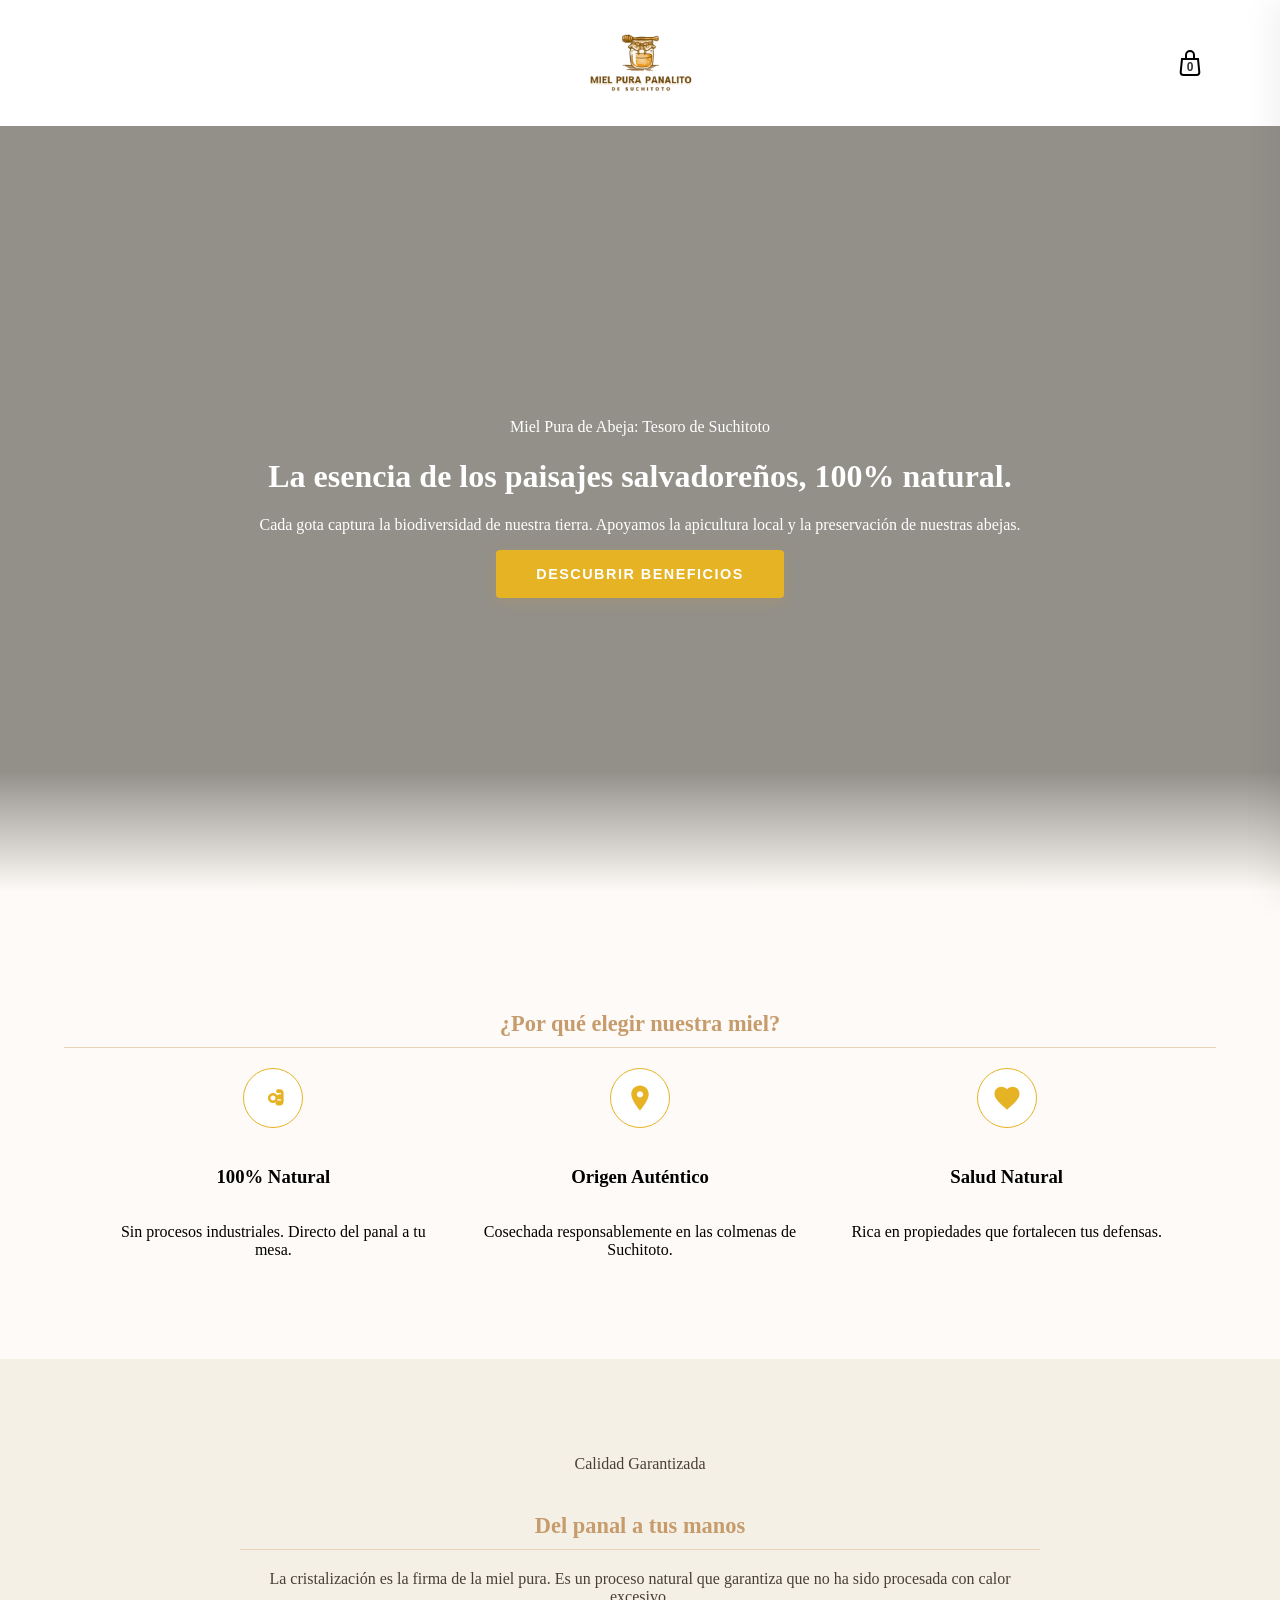
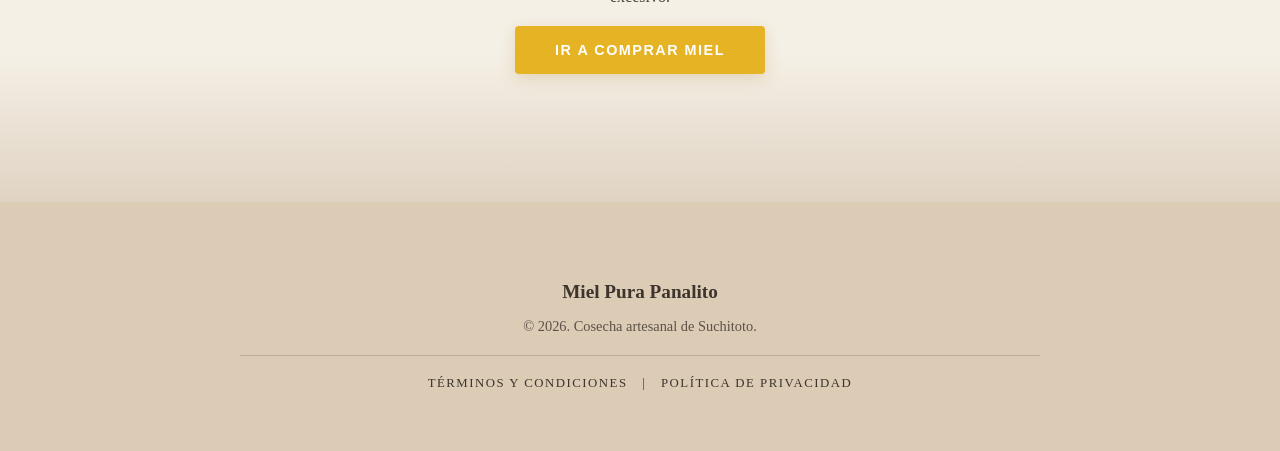
==== commit ff402e6b: "page completed" ====
--- a/index.html
+++ b/index.html
@@ -1,120 +1,61 @@
 <!DOCTYPE html>
-<html lang="en">
-<head>
-  <meta charset="UTF-8">
-  <meta name="viewport" content="width=device-width, initial-scale=1.0">
-  <title>Panalitosv</title>
+<html>
+  <head>
+      <meta charset="UTF-8">
+      <title>Panalito SV | Miel natural</title>
+      <link rel="stylesheet" href="css/animation.css">
+      <link rel="stylesheet" href="css/cart.css">
+      <link rel="stylesheet" href="css/checkout.css">
+      <link rel="stylesheet" href="css/toast.css">
+      <link rel="stylesheet" href="css/landingpage.css">
+      <link rel="stylesheet" href="css/header+cart.css">
+      <link rel="stylesheet" href="css/drawer.css">
+      <link rel="stylesheet" href="css/checkout.css">
+      <link rel="stylesheet" href="css/product_detail.css">
+      <link rel="stylesheet" href="css/product_grid.css">
+      <link rel="stylesheet" href="css/footer.css">
+      <link rel="stylesheet" href="css/legal.css">
+      <link rel="stylesheet" href="https://cdnjs.cloudflare.com/ajax/libs/font-awesome/6.4.0/css/all.min.css">
+    
+      <meta name="viewport" content="width=device-width, initial-scale=1.0">
+  </head>
+  <body>
 
-  <style>
-    body {
-      margin: 0;
-      font-family: Arial, sans-serif;
-      background: #f5f5f5;
-    }
 
-    header {
-      background: white;
-      padding: 15px 30px;
-      display: flex;
-      align-items: center;
-      justify-content: space-between;
-      box-shadow: 0 2px 5px rgba(0,0,0,0.1);
-    }
+    <header></header>
 
-    header img {
-      height: 60px;
-    }
+    <!-- side-drawer -->
+    <div id="drawerOverlay" class="overlay"></div>
+    <div id="unifiedDrawer" class="side-drawer">
+        <div class="drawer-header">
+            <div class="drawer-tabs">
+                <span class="tab-btn" data-tab="cart">Bag(<span id="bag-count">0</span>)</span>
+            </div>
+            <button id="closeDrawerBtn" class="close-x">×</button>
+        </div>
 
-    nav a {
-      margin-left: 20px;
-      text-decoration: none;
-      color: #333;
-      font-weight: bold;
-    }
-
-    .hero {
-      background: url('./images/hero.jpg') center/cover no-repeat;
-      color: white;
-      padding: 100px 20px;
-      text-align: center;
-    }
-
-    .hero h1 {
-      font-size: 40px;
-      margin-bottom: 10px;
-    }
-
-    .section {
-      padding: 40px 20px;
-      text-align: center;
-    }
-
-    .products {
-      display: grid;
-      grid-template-columns: repeat(auto-fit, minmax(200px, 1fr));
-      gap: 20px;
-      padding: 20px;
-    }
-
-    .product {
-      background: white;
-      padding: 15px;
-      border-radius: 10px;
-      box-shadow: 0 2px 5px rgba(0,0,0,0.1);
-    }
-
-    .product img {
-      width: 100%;
-      border-radius: 8px;
-    }
-
-    footer {
-      background: #222;
-      color: white;
-      text-align: center;
-      padding: 20px;
-      margin-top: 40px;
-    }
-  </style>
-</head>
-
-<body>
-
-<header>
-  <img src="./images/logo.png" alt="Logo">
-  <nav>
-    <a href="#">Inicio</a>
-    <a href="#">Catálogo</a>
-    <a href="#">Contacto</a>
-  </nav>
-</header>
-
-<section class="hero">
-  <h1>Bienvenido a Panalitosv</h1>
-  <p>Saborea el momento, deja que la dulzura transforme tus días.</p>
-</section>
-
-<section class="section">
-  <h2>Nuestros Productos</h2>
-
-  <div class="products">
-    <div class="product">
-      <img src="./images/product1.jpg" alt="">
-      <h3>Miel Natural</h3>
-      <p>Pura, orgánica y deliciosa.</p>
+        <div id="drawerContent" class="drawer-content"></div>
     </div>
 
-    <div class="product">
-      <img src="./images/product2.jpg" alt="">
-      <h3>Miel Premium</h3>
-      <p>Calidad superior para tu salud.</p>
-    </div>
-  </div>
-</section>
+    <!-- Main Content -->
+    <main>
+      <div id="products"></div>
+    </main>
 
-<footer>
-  <p>© 2026 Panalitosv - Todos los derechos reservados</p>
-</footer>
+    <!-- toast container -->
+    <div id="toastContainer"></div>
 
-</body>
+    <div id="redemptionModalContainer"></div>
+
+    <script type="module" src="./js/app.js"></script>
+    <script type="module">
+        import { initHeader } from './js/header.js';
+        initHeader();
+        import { initFooter } from './js/footer.js';
+        window.addEventListener('DOMContentLoaded', () => {
+            initFooter();
+        });
+    </script>
+  </body>
+
 </html>
--- a/css/animation.css
+++ b/css/animation.css
@@ -0,0 +1,67 @@
+/* ==========================================
+            Animation (RESPONSIVE)
+   ========================================== */
+
+@keyframes bounce {
+  0% { transform: scale(1); }
+  40% { transform: scale(1.3); }
+  70% { transform: scale(0.9); }
+  100% { transform: scale(1); }
+}
+
+@keyframes pulse {
+  0% { transform: scale(1); }
+  50% { transform: scale(1.05); }
+  100% { transform: scale(1); }
+}
+
+@keyframes highlight {
+  0% { background: #fff3cd; }
+  100% { background: transparent; }
+}
+
+@keyframes spin {
+  to {
+    transform: translateY(-50%) rotate(360deg);
+  }
+}
+
+@keyframes fadeIn {
+    from { opacity: 0; transform: translateY(10px); }
+    to { opacity: 1; transform: translateY(0); }
+}
+
+@keyframes slideIn {
+  from {
+    transform: translateX(100%);
+    opacity: 0;
+  }
+  to {
+    transform: translateX(0);
+    opacity: 1;
+  }
+}
+
+@keyframes fadeOut {
+  to {
+    opacity: 0;
+    transform: translateX(100%);
+  }
+}
+
+@keyframes slideInRight {
+    from { transform: translateX(100%); }
+    to { transform: translateX(0); }
+}
+
+@keyframes spin {
+    from { transform: rotate(0deg); }
+    to { transform: rotate(360deg); }
+}
+
+@keyframes fadeEntryIn {
+    to {
+        opacity: 1;
+        transform: translateY(0);
+    }
+}
--- a/css/cart.css
+++ b/css/cart.css
@@ -0,0 +1,167 @@
+/* ==========================================
+   CART DRAWERS (Sincronizado con drawer.css)
+   ========================================== */
+
+/* Ajustes para el contenido del carrito */
+.cart-drawer-view {
+    padding: 20px;
+    font-family: 'Helvetica Neue', Arial, sans-serif;
+}
+
+.cart-items {
+    flex: 1;
+    overflow-y: auto;
+    padding: 20px;
+    overscroll-behavior-y: contain;
+}
+
+.checkout-btn-main {
+    width: 100%;
+    padding: 14px;
+    background: #333; /* Gris muy oscuro */
+    color: white;
+    border: none;
+    cursor: pointer;
+    margin-top: 15px;
+    letter-spacing: 1px;
+    transition: background 0.3s;
+}
+
+.checkout-btn-main:disabled {
+    background: #ccc;
+    cursor: not-allowed;
+}
+
+.cart-item {
+    display: grid;
+    grid-template-columns: 80px 1fr;
+    gap: 20px;
+    padding-bottom: 20px;
+    margin-bottom: 20px;
+    border-bottom: 1px solid rgba(0,0,0,0.05);
+}
+
+.cart-item-img {
+    width: 80px;
+    height: 80px;
+    object-fit: cover;
+    border-radius: 12px;
+    background: var(--bg-light);
+}
+
+.cart-name { 
+    font-weight: 600; 
+    color: var(--text-dark); 
+    margin: 0 0 5px 0; 
+    font-family: 'Playfair Display', serif;
+}
+
+.cart-size { font-size: 0.85rem; color: var(--text-muted); }
+.cart-price { font-weight: 700; color: var(--bg-dark); margin: 5px 0; }
+
+.qty-controls {
+    display: flex;
+    align-items: center;
+    gap: 15px;
+    margin-top: 10px;
+}
+
+.qty-btn {
+    background: #f4f4f4;
+    border: none;
+    width: 30px;
+    height: 30px;
+    border-radius: 50%;
+    cursor: pointer;
+    font-size: 1.2rem;
+    transition: background 0.3s;
+}
+
+.remove-btn {
+    background: none;
+    border: none;
+    color: #999;
+    font-size: 0.75rem;
+    text-decoration: underline;
+    cursor: pointer;
+    margin-top: 10px;
+}
+
+/* Footer del Carrito */
+.cart-footer {
+    padding: 25px;
+    background: #ffffff;
+    border-top: 1px solid #eee;
+}
+
+.cart-total {
+    display: flex;
+    justify-content: space-between;
+    font-weight: bold;
+    font-size: 1.1rem;
+    margin-bottom: 20px;
+    padding-top: 10px;
+    border-top: 1px solid #eee;
+}
+
+.terms-label {
+    font-size: 12px;
+    color: #666;
+}
+
+/* Botón Checkout */
+.primary-btn.black-btn {
+    width: 100%;
+    background: var(--bg-dark); /* Verde Bosque */
+    color: var(--white);
+    padding: 15px;
+    border: none;
+    border-radius: 50px;
+    cursor: pointer;
+    text-transform: uppercase;
+    font-weight: 600;
+    letter-spacing: 1px;
+    transition: background 0.3s;
+}
+
+.primary-btn.black-btn:hover {
+    background: #23471e;
+}
+
+.primary-btn.black-btn.disabled-btn {
+    background: #ccc;
+    cursor: not-allowed;
+}
+
+/* Estado Vacío */
+.cart-empty-container {
+    display: flex;
+    flex-direction: column;
+    align-items: center;
+    justify-content: center;
+    height: 100%;
+    text-align: center;
+    padding: 20px;
+}
+
+.cart-empty-img {
+    width: 150px;
+    margin-bottom: 20px;
+    opacity: 0.5;
+}
+
+/* Envío Gratis (ScentVault style) */
+.cv-shipping-notice {
+    background: #fffdf9;
+    border: 1px solid var(--gold);
+    padding: 15px;
+    border-radius: 12px;
+    margin-bottom: 20px;
+    text-align: center;
+}
+
+.cv-progress-fill {
+    background: var(--gold);
+    height: 6px;
+    border-radius: 10px;
+}
--- a/css/checkout.css
+++ b/css/checkout.css
@@ -0,0 +1,108 @@
+/* ==========================================================================
+   SCENTVAULT SV - CHECKOUT (WhatsApp Flow)
+   ========================================================================== */
+
+.checkout-wrapper {
+    display: grid;
+    grid-template-columns: 1.4fr 1fr;
+    gap: 32px;
+    max-width: 1000px;
+    margin: 40px auto;
+    padding: 0 20px;
+    box-sizing: border-box;
+}
+
+/* --------------------------------------------------------------------------
+   FORMULARIO Y ENTRADAS
+   -------------------------------------------------------------------------- */
+
+.checkout-form {
+    display: flex;
+    flex-direction: column;
+    gap: 16px;
+    background: #ffffff;
+    padding: 24px;
+    border-radius: 12px;
+    border: 1px solid #eae6df;
+}
+
+.checkout-form input,
+.checkout-form textarea {
+    width: 100%;
+    padding: 12px 16px;
+    border: 1px solid #eae6df;
+    border-radius: 8px;
+    font-size: 14px;
+    outline: none;
+}
+
+.checkout-form textarea {
+    min-height: 100px;
+    resize: vertical;
+}
+
+#backBtn {
+    background: none;
+    border: none;
+    color: #7a7571;
+    cursor: pointer;
+    margin-bottom: 20px;
+    font-size: 13px;
+    font-weight: 600;
+}
+
+#submitOrderBtn {
+    background-color: #25D366;
+    color: white;
+    border: none;
+    padding: 16px;
+    border-radius: 8px;
+    font-weight: 700;
+    cursor: pointer;
+    transition: background 0.3s;
+    text-transform: uppercase;
+    letter-spacing: 1px;
+}
+
+#submitOrderBtn:hover {
+    background-color: #128C7E;
+}
+
+/* --------------------------------------------------------------------------
+   RESUMEN DE COMPRA
+   -------------------------------------------------------------------------- */
+
+.checkout-right {
+    background: #faf9f6;
+    padding: 24px;
+    border-radius: 12px;
+    border: 1px solid #eae6df;
+    height: fit-content;
+}
+
+.checkout-item {
+    display: flex;
+    align-items: center;
+    gap: 12px;
+    margin-bottom: 12px;
+    padding: 8px;
+    background: white;
+    border-radius: 8px;
+}
+
+.checkout-item-img {
+    width: 50px;
+    height: 50px;
+    object-fit: contain;
+}
+
+/* --------------------------------------------------------------------------
+   MÓVILES
+   -------------------------------------------------------------------------- */
+
+@media (max-width: 768px) {
+    .checkout-wrapper {
+        grid-template-columns: 1fr;
+        margin: 20px auto;
+    }
+}
--- a/css/toast.css
+++ b/css/toast.css
@@ -0,0 +1,24 @@
+/* ==========================================
+   8. ANIMACIONES Y TOASTS
+   ========================================== */
+
+.toast {
+    background: #111;
+    color: #fff;
+    padding: 12px 16px;
+    border-radius: 8px;
+    animation: fadeIn 0.3s forwards;
+}
+
+.toast.success {
+  background: #28a745;
+}
+
+.toast.error {
+  background: #dc3545;
+}
+
+.toast.info {
+  background: #007bff;
+}
+
--- a/css/landingpage.css
+++ b/css/landingpage.css
@@ -0,0 +1,200 @@
+/* Reset Global - ESENCIAL para evitar el descentrado */
+html, body {
+    margin: 0;
+    padding: 0;
+    width: 100%;
+    overflow-x: hidden;
+    background-color: #fdfaf7;
+}
+
+* {
+    box-sizing: border-box;
+}
+
+:root {
+    --gold: #E6B325;
+    --gold-hover: #C77D18;
+    --bg-light: #FDF6E3;
+    --bg-dark: #2D5A27;
+    --text-dark: #333333;
+    --white: #FFFFFF;
+}
+
+/* Hero Section */
+.hero-section {
+    position: relative; /* Esencial para que el z-index funcione */
+    width: 100%;
+    height: 85vh;
+    display: flex;
+    align-items: center;
+    justify-content: center;
+    overflow: hidden;
+}
+
+.hero-video {
+    position: absolute;
+    top: 0;
+    left: 0;
+    width: 100%;
+    height: 100%;
+    object-fit: cover;
+    z-index: 1; /* El video está al fondo */
+}
+
+.hero-overlay {
+    position: absolute;
+    top: 0;
+    left: 0;
+    width: 100%;
+    height: 100%;
+    background: rgba(0, 0, 0, 0.4); /* Oscurece el video para que el texto resalte */
+    z-index: 2; /* Encima del video */
+}
+
+/* Gradiente de integración: conecta visualmente el hero con el fondo */
+.hero-section::after {
+    content: "";
+    position: absolute;
+    bottom: 0;
+    left: 0;
+    width: 100%;
+    height: 120px;
+    background: linear-gradient(to top, #fdfaf7, transparent);
+    pointer-events: none;
+    z-index: 3;
+}
+
+.hero-content {
+    position: relative; /* ¡Esto es lo que faltaba! */
+    z-index: 3; /* Asegura que esté por encima de todo */
+    text-align: center;
+    color: white;
+    width: 90%;
+    max-width: 800px;
+}
+
+/* Secciones siguientes */
+.features-section {
+    padding: 5rem 5%;
+    text-align: center;
+    background-color: #fdfaf7;
+}
+
+.features-grid {
+    display: flex;
+    justify-content: center; /* Centra las tarjetas */
+    gap: 40px;
+    max-width: 1100px;      /* Define un ancho máximo coherente */
+    margin: 0 auto;         /* Centra el contenedor en la pantalla */
+    padding: 0 20px;
+}
+
+.icon-wrapper {
+    width: 60px;
+    height: 60px;
+    display: flex;
+    align-items: center;
+    justify-content: center;
+    background: #ffffff;
+    border: 1px solid #E6B325; /* Borde dorado suave */
+    border-radius: 50%;
+    margin-bottom: 20px;
+    transition: all 0.3s ease;
+}
+
+.feature-card {
+    flex: 1;                /* Distribuye el espacio equitativamente */
+    display: flex;
+    flex-direction: column;
+    align-items: center;    /* Centra iconos y texto horizontalmente */
+    text-align: center;
+}
+
+.feature-icon {
+    width: 30px; /* Tamaño del icono */
+    height: 30px;
+    fill: #E6B325; /* Color base */
+    transition: fill 0.3s ease; /* Transición suave al cambiar de color */
+}
+
+.feature-card:hover .icon-wrapper {
+    background: #E6B325;
+    color: #ffffff;
+}
+
+.feature-card:hover .feature-icon {
+    color: #ffffff;
+}
+
+/* Elimina el margen negativo y usa 100% */
+.cta-closure-section {
+    width: 100%;
+    /* Un tono arena suave, muy elegante y natural */
+    background-color: #F5F0E6;
+    padding: 6rem 5% 8rem 5%;
+    position: relative;
+    text-align: center;
+    box-sizing: border-box;
+}
+
+.cta-closure-section::after {
+    content: "";
+    position: absolute;
+    bottom: 0;
+    left: 0;
+    width: 100%;
+    height: 150px;
+    /* Ajusta este color al fondo real de tu footer */
+    background: linear-gradient(to top, #E0D3C3 0%, transparent 100%);
+    pointer-events: none;
+}
+
+.cta-closure-content {
+    max-width: 800px;
+    margin: 0 auto;
+    color: #4A3F35;
+    z-index: 3;
+    position: relative;
+}
+
+.btn-primary {
+    background-color: #E6B325; /* Color Dorado */
+    color: #FFFFFF;
+    padding: 1rem 2.5rem;
+    text-transform: uppercase;
+    letter-spacing: 1.5px;
+    font-size: 0.9rem;
+    font-weight: 600;
+    border-radius: 4px;
+    border: none;
+    cursor: pointer;
+    box-shadow: 0 4px 15px rgba(193, 157, 83, 0.3);
+    transition: all 0.4s cubic-bezier(0.25, 1, 0.5, 1);
+    display: inline-block;
+    text-decoration: none;
+}
+
+.btn-primary:hover {
+    background-color: #C77D18; /* Ámbar Cálido */
+    transform: translateY(-3px);
+    box-shadow: 0 6px 20px rgba(193, 157, 83, 0.5);
+}
+
+.hero-section-wrapper, 
+.features-section {
+    width: 100%;
+    padding-left: 5%;  /* Restores the visual alignment for text */
+    padding-right: 5%;
+    box-sizing: border-box;
+}
+
+/* Specifically for the Hero to touch borders */
+.hero-section-wrapper {
+    padding-left: 0;
+    padding-right: 0;
+}
+
+.cta-closure-content .btn-primary {
+    background-color: #E6B325;
+    color: #FFFFFF;
+}
--- a/css/header+cart.css
+++ b/css/header+cart.css
@@ -0,0 +1,79 @@
+/* Reset para asegurar que el header no rompa el layout */
+* {
+    box-sizing: border-box;
+}
+
+.main-navbar {
+    display: flex;
+    justify-content: space-between;
+    align-items: center;
+    padding: 15px 5% !important;
+    background-color: #ffffff !important;
+    position: sticky;
+    top: 0;
+    z-index: 1000;
+    width: 100%;
+}
+
+.nav-spacer {
+    flex: 1; 
+}
+
+.header-content {
+    width: 100%;
+    display: flex;
+    align-items: center;
+}
+
+.logo-wrapper {
+    flex: 1;
+    display: flex;
+    justify-content: center;
+}
+
+#logo {
+    max-width: 120px;
+    cursor: pointer;
+    transition: opacity 0.3s ease;
+}
+
+#logo:hover {
+    opacity: 0.7;
+}
+
+.header-right {
+    flex: 1;
+    display: flex;
+    justify-content: flex-end;
+}
+
+#cartBtn {
+    background: none;
+    border: none;
+    cursor: pointer;
+    padding: 10px;
+    display: flex;
+    align-items: center;
+    gap: 8px;
+    font-family: sans-serif;
+    font-size: 14px;
+}
+
+.svg-container {
+    position: relative;
+    display: flex;
+    align-items: center;
+    justify-content: center;
+    width: 32px;
+    height: 32px;
+}
+
+#cart-count {
+    position: absolute;
+    font-size: 12px;
+    font-weight: bold;
+    color: #333;
+    top: 50%;
+    left: 50%;
+    transform: translate(-50%, -20%);
+}
--- a/css/drawer.css
+++ b/css/drawer.css
@@ -0,0 +1,148 @@
+/* ==========================================
+   INFRAESTRUCTURA UNIFICADA (drawer.css)
+   ========================================== */
+
+#drawerOverlay {
+    position: fixed;
+    top: 0;
+    left: 0;
+    width: 100%;
+    height: 100%;
+    background: rgba(0, 0, 0, 0.4); /* Un poco más suave */
+    z-index: 10500;
+    display: none;
+    backdrop-filter: blur(2px); /* Efecto cristal elegante */
+}
+
+#drawerOverlay.show {
+    display: block;
+}
+
+#unifiedDrawer {
+    position: fixed;
+    right: 0;
+    top: 0;
+    width: 420px;
+    max-width: 95%;
+    height: 100%;
+    background-color: var(--white);
+    z-index: 11000;
+    display: flex;
+    flex-direction: column;
+    transform: translateX(100%);
+    transition: transform 0.35s cubic-bezier(0.19, 1, 0.22, 1);
+    box-shadow: -10px 0 30px rgba(0,0,0,0.05);
+}
+
+#unifiedDrawer.show {
+    transform: translateX(0);
+}
+
+/* Cabecera simplificada (Sin tabs) */
+.drawer-header {
+    display: flex;
+    justify-content: space-between;
+    align-items: center;
+    padding: 25px;
+    border-bottom: 1px solid rgba(0,0,0,0.05);
+}
+
+.drawer-header h2 {
+    font-family: 'Playfair Display', serif;
+    font-size: 1.2rem;
+    color: var(--bg-dark);
+    margin: 0;
+}
+
+.close-x {
+    background: none;
+    border: none;
+    font-size: 28px;
+    color: var(--text-dark);
+    cursor: pointer;
+    transition: color 0.3s ease;
+}
+
+.close-x:hover {
+    color: var(--gold);
+}
+
+/* Contenedor dinámico */
+.drawer-content {
+    flex: 1;
+    overflow-y: auto;
+    padding: 20px;
+}
+
+/* Estilo para los ítems del carrito dentro del drawer */
+.cart-item {
+    display: flex;
+    gap: 15px;
+    margin-bottom: 25px;
+    padding-bottom: 15px;
+    border-bottom: 1px solid #f2f2f2;
+}
+
+.cart-item-img {
+    width: 80px;
+    height: 80px;
+    object-fit: contain;
+    border-radius: 8px;
+    background: var(--bg-light);
+}
+
+.cart-name { font-weight: 600; margin: 0; }
+.cart-size { font-size: 0.8rem; color: var(--text-muted); }
+.cart-price { font-weight: 700; color: var(--bg-dark); margin: 5px 0; }
+
+/* Botones de cantidad */
+.qty-controls {
+    display: flex;
+    align-items: center;
+    gap: 10px;
+    margin-top: 10px;
+}
+
+.qty-btn {
+    background: #f0f0f0;
+    border: none;
+    width: 25px;
+    height: 25px;
+    border-radius: 50%;
+    cursor: pointer;
+}
+
+.remove-btn {
+    background: none;
+    border: none;
+    color: #999;
+    font-size: 0.75rem;
+    text-decoration: underline;
+    cursor: pointer;
+    margin-top: 10px;
+}
+
+/* Footer del carrito */
+.cart-footer {
+    padding: 25px;
+    background: #fafafa;
+    border-top: 1px solid #eee;
+}
+
+
+.black-btn {
+    width: 100%;
+    background: var(--bg-dark);
+    color: var(--white);
+    padding: 15px;
+    border: none;
+    border-radius: 50px;
+    cursor: pointer;
+    text-transform: uppercase;
+    font-weight: 600;
+}
+
+.black-btn:disabled {
+    background: #ccc;
+    cursor: not-allowed;
+}
--- a/css/checkout.css
+++ b/css/checkout.css
@@ -0,0 +1,108 @@
+/* ==========================================================================
+   SCENTVAULT SV - CHECKOUT (WhatsApp Flow)
+   ========================================================================== */
+
+.checkout-wrapper {
+    display: grid;
+    grid-template-columns: 1.4fr 1fr;
+    gap: 32px;
+    max-width: 1000px;
+    margin: 40px auto;
+    padding: 0 20px;
+    box-sizing: border-box;
+}
+
+/* --------------------------------------------------------------------------
+   FORMULARIO Y ENTRADAS
+   -------------------------------------------------------------------------- */
+
+.checkout-form {
+    display: flex;
+    flex-direction: column;
+    gap: 16px;
+    background: #ffffff;
+    padding: 24px;
+    border-radius: 12px;
+    border: 1px solid #eae6df;
+}
+
+.checkout-form input,
+.checkout-form textarea {
+    width: 100%;
+    padding: 12px 16px;
+    border: 1px solid #eae6df;
+    border-radius: 8px;
+    font-size: 14px;
+    outline: none;
+}
+
+.checkout-form textarea {
+    min-height: 100px;
+    resize: vertical;
+}
+
+#backBtn {
+    background: none;
+    border: none;
+    color: #7a7571;
+    cursor: pointer;
+    margin-bottom: 20px;
+    font-size: 13px;
+    font-weight: 600;
+}
+
+#submitOrderBtn {
+    background-color: #25D366;
+    color: white;
+    border: none;
+    padding: 16px;
+    border-radius: 8px;
+    font-weight: 700;
+    cursor: pointer;
+    transition: background 0.3s;
+    text-transform: uppercase;
+    letter-spacing: 1px;
+}
+
+#submitOrderBtn:hover {
+    background-color: #128C7E;
+}
+
+/* --------------------------------------------------------------------------
+   RESUMEN DE COMPRA
+   -------------------------------------------------------------------------- */
+
+.checkout-right {
+    background: #faf9f6;
+    padding: 24px;
+    border-radius: 12px;
+    border: 1px solid #eae6df;
+    height: fit-content;
+}
+
+.checkout-item {
+    display: flex;
+    align-items: center;
+    gap: 12px;
+    margin-bottom: 12px;
+    padding: 8px;
+    background: white;
+    border-radius: 8px;
+}
+
+.checkout-item-img {
+    width: 50px;
+    height: 50px;
+    object-fit: contain;
+}
+
+/* --------------------------------------------------------------------------
+   MÓVILES
+   -------------------------------------------------------------------------- */
+
+@media (max-width: 768px) {
+    .checkout-wrapper {
+        grid-template-columns: 1fr;
+        margin: 20px auto;
+    }
+}
--- a/css/product_grid.css
+++ b/css/product_grid.css
@@ -0,0 +1,106 @@
+/* ==========================================
+   TIENDA / GRID DE PRODUCTOS (Actualizado)
+   ========================================== */
+
+#products {
+    width: 100%;
+    padding: 0 !important; /* Forces the container to ignore its own padding */
+    margin: 0;
+}
+
+#productGrid {
+    display: grid;
+    grid-template-columns: repeat(auto-fit, minmax(280px, 1fr));
+    gap: 40px;
+}
+
+.product-card {
+    display: flex;
+    flex-direction: column;
+    align-items: center;
+    text-align: center;
+    background: var(--white);
+    padding: 25px;
+    border-radius: 20px; /* Bordes más suaves */
+    transition: all 0.4s ease;
+    border: 1px solid rgba(0,0,0,0.05);
+}
+
+.product-card:hover {
+    transform: translateY(-10px);
+    box-shadow: 0 20px 40px rgba(0,0,0,0.08);
+}
+
+.product-img-container {
+    width: 100%;
+    background-color: #FDFDFD;
+    border-radius: 15px;
+    padding: 20px;
+    margin-bottom: 15px;
+    display: flex;
+    justify-content: center;
+}
+
+.product-img {
+    width: 100%;
+    max-width: 200px;
+    height: 200px;
+    object-fit: contain; /* Mejor para botellas de miel */
+    transition: transform 0.5s ease;
+}
+
+.product-card:hover .product-img {
+    transform: scale(1.05);
+}
+
+.product-card h3 {
+    color: var(--text-dark);
+    font-size: 1.3rem;
+    margin: 10px 0;
+    font-family: 'Playfair Display', serif;
+}
+
+.card-bottom {
+    width: 100%;
+    margin-top: 15px;
+    display: flex;
+    flex-direction: column;
+    gap: 15px;
+}
+
+/* Botón estilo Dorado Miel */
+.product-card .primary-btn {
+    background-color: var(--gold);
+    color: var(--white);
+    padding: 12px 20px;
+    border-radius: 50px; /* Botón redondeado */
+    font-weight: 600;
+    text-transform: uppercase;
+    font-size: 0.85rem;
+    letter-spacing: 1px;
+    border: none;
+    cursor: pointer;
+    transition: background 0.3s ease;
+}
+
+.product-card .primary-btn:hover {
+    background-color: var(--gold-hover);
+}
+
+.in-stock {
+    color: var(--bg-dark); /* Verde Bosque */
+    font-weight: 600;
+    font-size: 0.9rem;
+}
+
+.price {
+    font-size: 1.2rem;
+    font-weight: 700;
+    color: var(--bg-dark); /* Verde Bosque */
+    margin: 10px 0 !important;
+}
+
+.add-to-cart-btn {
+    width: 100%;
+    cursor: pointer;
+}
--- a/css/footer.css
+++ b/css/footer.css
@@ -0,0 +1,44 @@
+/* Nuevo estilo Kraft para tu footer */
+.main-footer {
+    background-image: url('https://www.transparenttextures.com/patterns/kraftpaper.png');
+    background-color: #dccbb5; /* Tono papel kraft */
+    color: #3d342d;
+    padding: 60px 20px;
+    text-align: center;
+}
+
+.footer-content {
+    max-width: 800px;
+    margin: 0 auto;
+}
+
+.footer-brand-text p {
+    font-size: 1.2rem;
+    font-weight: bold;
+    margin-bottom: 10px;
+}
+
+.footer-content > p {
+    font-size: 0.9rem;
+    opacity: 0.8;
+    margin-bottom: 20px;
+}
+
+.footer-links {
+    border-top: 1px solid rgba(61, 52, 45, 0.2);
+    padding-top: 20px;
+    font-size: 0.8rem;
+    text-transform: uppercase;
+    letter-spacing: 1.5px;
+}
+
+.footer-links a {
+    color: #3d342d; /* Color oscuro para legibilidad en kraft */
+    text-decoration: none;
+    margin: 0 10px;
+    transition: color 0.3s ease;
+}
+
+.footer-links a:hover {
+    color: #E6B325; /* El dorado aparece al pasar el mouse */
+}
--- a/css/legal.css
+++ b/css/legal.css
@@ -0,0 +1,86 @@
+/* ==========================================
+   ESTILOS LEGALES (Estética Miel Panalito)
+   ========================================== */
+
+/* Limpieza general para evitar scrolls no deseados */
+html, body {
+    margin: 0 !important;
+    padding: 0 !important;
+    background-color: #F5F0E6; /* Beige claro base de tu landing */
+}
+
+/* El root ahora tiene el mismo fondo que tu sección de cierre */
+#legal-content-root {
+    padding: 80px 20px;
+    background-color: #F5F0E6; 
+    min-height: 80vh;
+}
+
+/* La tarjeta que sostiene el texto */
+.legal-wrapper {
+    max-width: 850px;
+    margin: 0 auto 80px;
+    background-color: #FFFFFF; /* Blanco limpio para contraste sobre el fondo beige */
+    color: #4A3F35;            /* El mismo color de texto de tu landing */
+    line-height: 1.8;
+    border-radius: 10px;
+    box-shadow: 0 4px 20px rgba(74, 63, 53, 0.08); /* Sombra suave, no agresiva */
+    padding: 60px;
+}
+
+/* Header interno: SIN banner oscuro */
+.legal-header {
+    text-align: center;
+    margin-bottom: 50px;
+}
+
+.legal-header h1 {
+    color: #4A3F35;
+    font-family: 'Playfair Display', serif;
+    font-size: 2.2rem;
+    margin-bottom: 10px;
+}
+
+.last-update {
+    display: block;
+    color: #C69C6D; /* Tono miel dorado para resaltar suavemente */
+    font-size: 0.9rem;
+    font-style: italic;
+}
+
+/* Títulos de secciones: Estilo más minimalista */
+h2 {
+    color: #C69C6D; /* Dorado Miel */
+    font-family: 'Playfair Display', serif;
+    font-size: 1.4rem;
+    margin-top: 40px;
+    margin-bottom: 20px;
+    border-bottom: 1px solid #E6D3B8; /* Línea sutil en lugar de barra lateral */
+    padding-bottom: 10px;
+}
+
+section p {
+    margin-bottom: 20px;
+}
+
+/* Listas con estilo limpio */
+ul {
+    padding-left: 20px;
+    margin-bottom: 20px;
+}
+
+ul li {
+    margin-bottom: 10px;
+}
+
+/* Resaltado de texto */
+strong {
+    color: #2D251F; /* Un poco más oscuro que el texto base para destacar */
+}
+
+/* Ajuste para pantallas pequeñas */
+@media (max-width: 600px) {
+    .legal-wrapper {
+        padding: 30px;
+    }
+}
